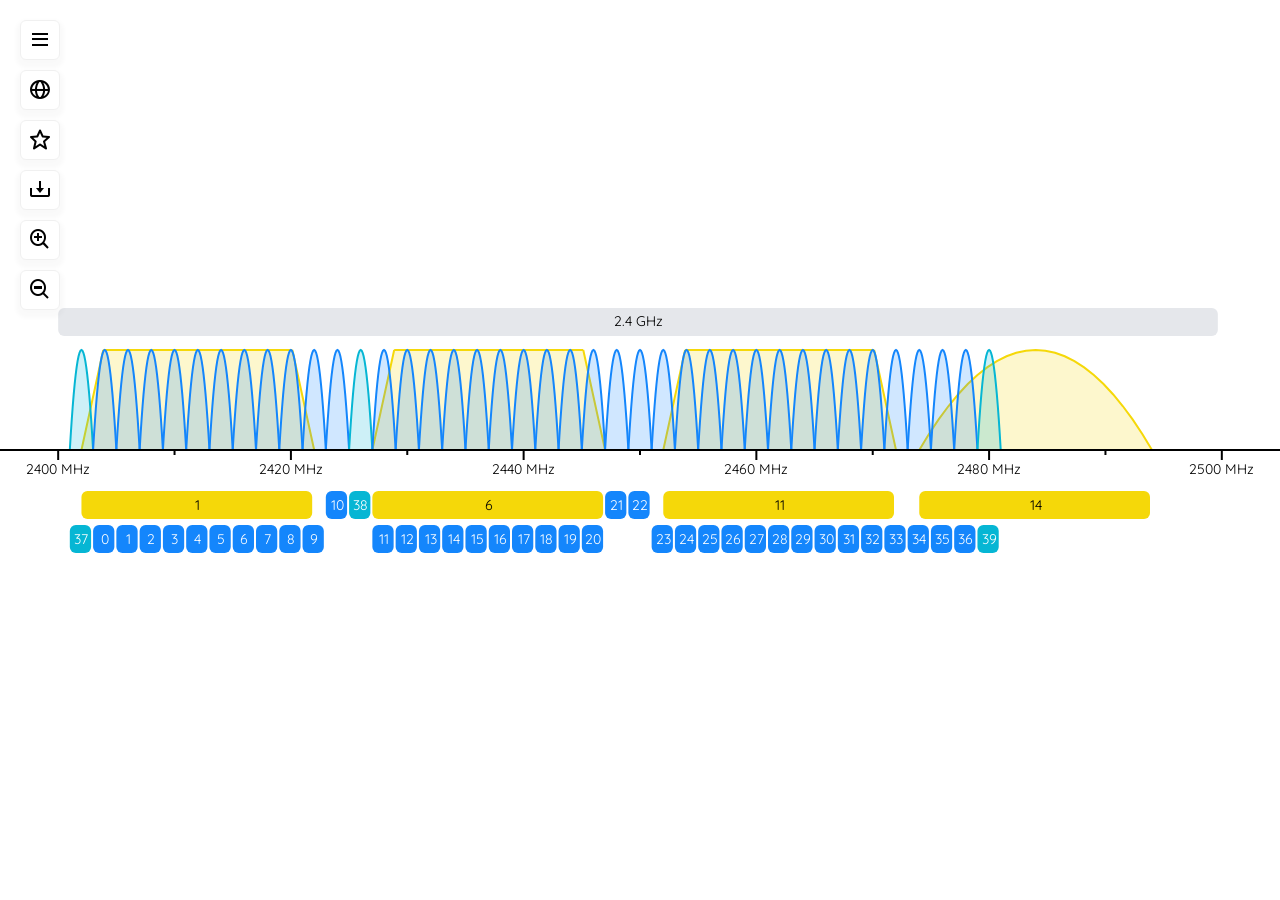
==== index.html @ 940887c2 "Merge pull request #31 from PotatoFi/ble-advertising-channels Added special colors for BLE Advertisi" ====
<!doctype html>
<html>
    <head>
        <!-- Google tag (gtag.js) -->
        <script
            async
            src="https://www.googletagmanager.com/gtag/js?id=G-HTQY7L5NTF"
        ></script>
        <script>
            window.dataLayer = window.dataLayer || [];
            function gtag() {
                dataLayer.push(arguments);
            }
            gtag("js", new Date());

            gtag("config", "G-HTQY7L5NTF");
        </script>
        <link
            rel="apple-touch-icon"
            sizes="180x180"
            href="favicons/apple-touch-icon.png"
        />
        <link
            rel="icon"
            type="image/png"
            sizes="32x32"
            href="favicons/favicon-32x32.png"
        />
        <link
            rel="icon"
            type="image/png"
            sizes="16x16"
            href="favicons/favicon-16x16.png"
        />
        <link rel="manifest" href="favicons/site.webmanifest" />
        <meta
            name="viewport"
            content="width=device-width, initial-scale=1.0, maximum-scale=1.0, user-scalable=no, viewport-fit=cover"
        />
        <link rel="preconnect" href="https://fonts.googleapis.com" />
        <link rel="preconnect" href="https://fonts.gstatic.com" crossorigin />
        <link
            href="https://fonts.googleapis.com/css2?family=Quicksand:wght@300..700&display=swap"
            rel="stylesheet"
        />
        <link
            href="https://unpkg.com/boxicons@2.1.4/css/boxicons.min.css"
            rel="stylesheet"
        />
        <meta charset="UTF-8" />

        <title>Interactive Spectrum Chart</title>
        <style>
            body {
                margin: 0;
                overflow: hidden;
                touch-action: none;
                font-family: "Quicksand", sans-serif;
                background-color: var(--background);
                color: var(--text);
            }

            #canvas {
                touch-action: none;
                width: 100vw;
                height: 100vh;
                display: block;
            }

            .menu {
                position: fixed;
                top: 20px;
                left: 20px;
                display: flex;
                flex-direction: column;
                gap: 10px;
                z-index: 3;
                padding-left: env(safe-area-inset-left);
                padding-bottom: env(safe-area-inset-bottom);
            }

            .dropdown-button {
                position: relative;
            }

            .button {
                width: 40px;
                height: 40px;
                border-radius: 6px;
                border-width: thin;
                border-style: solid;
                border-color: var(--foreground);
                background-color: var(--background);
                cursor: pointer;
                font-size: 24px;
                color: var(--text);
                display: flex;
                align-items: center;
                justify-content: center;
                box-shadow: 0px 4px 4px 4px rgba(0, 0, 0, 0.025);
                transition: background-color 0.1s;
                -webkit-appearance: none;
                touch-action: manipulation;
                padding: 0;
            }

            .button:hover {
                background-color: var(--foreground);
            }

            .button:active {
                transform: translateY(3px);
                box-shadow: 0px 4px 4px 4px rgba(0, 0, 0, 0.025);
            }

            .dropdown-menu {
                display: none;
                position: absolute;
                left: calc(100% + 10px);
                top: 0;
                border-width: thin;
                border-style: solid;
                border-color: var(--foreground);
                background-color: var(--background);
                color: var(--text);
                width: 300px;
                max-width: calc(100vw - 100px + env(safe-area-inset-right));
                max-height: calc(100dvh - 50px - env(safe-area-inset-bottom));
                overflow-y: auto;
                box-shadow: 0px 4px 4px 4px rgba(0, 0, 0, 0.025);
                border-radius: 6px;
                padding: 6px;
            }

            .dropdown-menu label {
                display: block;
                padding: 6px;
                cursor: pointer;
            }

            .dropdown-menu label:hover {
                background-color: var(--foreground);
                border-radius: 6px;
            }

            .dropdown-menu h4 {
                margin: 5px 0;
                color: var(--header);
                font-weight: 700;
                font-size: 12px;
                padding: 0 5px;
            }

            .dropdown-menu input[type="button"] {
                -webkit-appearance: none;
                -moz-appearance: none;
                appearance: none;
                background: none;
                border: none;
                border-radius: 6px;
                width: 100%;
                text-align: left;
                cursor: pointer;
                color: var(--text);
                font-family: inherit;
                font-size: inherit;
            }

            .wifi-options,
            .subcarrier-options,
            .resource-unit-options,
            .bluetooth-options,
            .lora-options,
            .uwb-options {
                display: none;
                margin-left: 14px;
            },
        </style>
    </head>
    <body>
        <canvas id="canvas"></canvas>
        <div class="menu">
            <div class="dropdown-button">
                <button class="button">
                    <i class="bx bx-menu"></i>
                </button>
                <div class="dropdown-menu">
                    <h4>Wi-Fi</h4>
                    <label
                        ><input type="checkbox" id="wifi-visibility" checked />
                        Wi-Fi
                    </label>
                    <div class="wifi-options">
                        <label>
                            <input
                                type="checkbox"
                                id="wifi-20mhz-visibility"
                                checked
                            />
                            20 MHz channels
                        </label>
                        <label>
                            <input type="checkbox" id="wifi-40mhz-visibility" />
                            40 MHz channels
                        </label>
                        <label>
                            <input type="checkbox" id="wifi-80mhz-visibility" />
                            80 MHz channels
                        </label>
                        <label>
                            <input
                                type="checkbox"
                                id="wifi-160mhz-visibility"
                            />
                            160 MHz channels
                        </label>
                        <label>
                            <input
                                type="checkbox"
                                id="wifi-320mhz-visibility"
                            />
                            320 MHz channels
                        </label>
                        <label>
                            <input
                                type="checkbox"
                                id="wifi-overlapping-visibility"
                            />
                            2.4 GHz overlapping channels</label
                        >
                        <label>
                            <input type="checkbox" id="unii-4-visibility" />
                            UNII-4</label
                        >
                        <label>
                            <input
                                type="checkbox"
                                id="psc-visibility"
                                checked
                            />
                            Preferred Scan Channels</label
                        >
                        <label>
                            <input
                                type="checkbox"
                                id="subcarrier-visibility"
                                checked
                            />
                            Subcarriers</label
                        >
                        <div class="subcarrier-options">
                            <label>
                                <input
                                    type="radio"
                                    name="subcarrier-select"
                                    value="OFDM"
                                />
                                OFDM
                            </label>
                            <label>
                                <input
                                    type="radio"
                                    name="subcarrier-select"
                                    value="HT"
                                    checked
                                />
                                HT
                            </label>
                            <label>
                                <input
                                    type="radio"
                                    name="subcarrier-select"
                                    value="VHT"
                                />
                                VHT
                            </label>
                            <div class="resource-unit-options">
                                <label>
                                    <input
                                        type="radio"
                                        name="resource-unit-select"
                                        value="26-RU"
                                    />
                                    26 Resource Units
                                </label>
                                <label>
                                    <input
                                        type="radio"
                                        name="resource-unit-select"
                                        value="67-RU"
                                        checked
                                    />
                                    67 Resource Units
                                </label>
                                <label>
                                    <input
                                        type="radio"
                                        name="resource-unit-select"
                                        value="128-RU"
                                        checked
                                    />
                                    128 Resource Units
                                </label>
                            </div>
                        </div>

                        <h4>Sub 1 GHz</h4>
                        <label>
                            <input
                                type="checkbox"
                                id="wifi-1mhz-visibility"
                                checked
                            />
                            1 MHz channels
                        </label>
                        <label>
                            <input type="checkbox" id="wifi-2mhz-visibility" />
                            2 MHz channels
                        </label>
                        <label>
                            <input type="checkbox" id="wifi-4mhz-visibility" />
                            4 MHz channels
                        </label>
                        <label>
                            <input type="checkbox" id="wifi-8mhz-visibility" />
                            8 MHz channels
                        </label>
                        <label>
                            <input type="checkbox" id="wifi-16mhz-visibility" />
                            16 MHz channels
                        </label>
                        <label
                            ><input
                                type="checkbox"
                                id="S1G-subcarrier-visibility"
                                checked
                            />
                            Subcarriers</label
                        >
                    </div>

                    <h4>Bluetooth</h4>
                    <label
                        ><input
                            type="checkbox"
                            id="bluetooth-visibility"
                            checked
                        />
                        Bluetooth</label
                    >
                    <label class="bluetooth-options">
                        <input
                            type="radio"
                            name="bluetooth-mode-select"
                            value="Classic"
                        />
                        Classic
                    </label>
                    <label class="bluetooth-options">
                        <input
                            type="radio"
                            name="bluetooth-mode-select"
                            value="Low Energy"
                            checked
                        />
                        Low Energy
                    </label>
                    <label>
                        <input
                            type="checkbox"
                            id="bluetooth-adv-visibility"
                            checked
                        />
                        LE Advertising Channels</label
                    >
                    <h4>Zigbee</h4>
                    <label
                        ><input type="checkbox" id="zigbee-visibility" />
                        Zigbee</label
                    >
                    <h4>LoRa</h4>
                    <label
                        ><input type="checkbox" id="lora-visibility" />
                        LoRa</label
                    >
                    <label class="lora-options"
                        ><input type="checkbox" id="lora-125-visibility" /> 125
                        KHz channels
                    </label>
                    <label class="lora-options"
                        ><input type="checkbox" id="lora-500-visibility" /> 500
                        KHz channels
                    </label>
                    <h4>DECT</h4>
                    <label
                        ><input type="checkbox" id="dect-visibility" checked />
                        DECT</label
                    >
                    <h4>Ultra-wideband</h4>
                    <label
                        ><input type="checkbox" id="uwb-visibility" />
                        UWB</label
                    >
                    <div class="uwb-options">
                        <label>
                            <input type="checkbox" id="uwb-500mhz-visibility" />
                            500 MHz channels
                        </label>
                        <label>
                            <input
                                type="checkbox"
                                id="uwb-1000mhz-visibility"
                            />
                            1000+ MHz channels
                        </label>
                    </div>
                    <h4>Band Labels</h4>
                    <label>
                        <input
                            type="checkbox"
                            id="fcc-band-visibility"
                            checked
                        />
                        FCC
                    </label>
                    <label>
                        <input
                            type="checkbox"
                            id="etsi-band-visibility"
                            checked
                        />
                        ETSI
                    </label>
                    <label>
                        <input
                            type="checkbox"
                            id="gsm-cellular-band-visibility"
                        />
                        GSM Cellular
                    </label>
                    <label>
                        <input
                            type="checkbox"
                            id="LTE-cellular-band-visibility"
                        />
                        LTE Cellular
                    </label>
                    <label>
                        <input
                            type="checkbox"
                            id="NR-5G-cellular-band-visibility"
                        />
                        5G NR Cellular
                    </label>
                    <label>
                        <input type="checkbox" id="ITU-band-visibility" />
                        ITU
                    </label>
                    <h4>General</h4>
                    <label>
                        Height:
                        <input
                            type="range"
                            id="height-slider"
                            min="20"
                            max="400"
                            value="100"
                        />
                    </label>
                    <label>
                        <input type="radio" name="theme-select" value="light" />
                        Light Mode
                    </label>
                    <label>
                        <input type="radio" name="theme-select" value="dark" />
                        Dark Mode
                    </label>
                    <label>
                        <input
                            type="radio"
                            name="theme-select"
                            value="system"
                            checked
                        />
                        System
                    </label>
                </div>
            </div>
            <div class="dropdown-button">
                <button class="button" id="domain">
                    <i class="bx bx-globe"></i>
                </button>
                <div class="dropdown-menu">
                    <h4>Regulatory Domains</h4>
                    <label>
                        <input
                            type="checkbox"
                            id="ww-domain-visibility"
                            checked
                        />
                        🌍 Show Worldwide (harmonized)
                    </label>
                    <label>
                        <input
                            type="checkbox"
                            id="us-domain-visibility"
                            checked
                        />
                        🇺🇸 Show US
                    </label>
                    <label>
                        <input
                            type="checkbox"
                            id="eu-domain-visibility"
                            checked
                        />
                        🇪🇺 Show EU
                    </label>
                    <label>
                        <input
                            type="checkbox"
                            id="au-domain-visibility"
                            checked
                        />
                        🇦🇺 Show AU
                    </label>
                    <label>
                        <input
                            type="checkbox"
                            id="jp-domain-visibility"
                            checked
                        />
                        🇯🇵 Show JP
                    </label>
                </div>
            </div>
            <div class="dropdown-button">
                <button class="button" id="shortcuts">
                    <i class="bx bx-star"></i>
                </button>
                <div class="dropdown-menu">
                    <h4>Shortcuts</h4>
                    <label>
                        <input
                            type="button"
                            value="900 MHz"
                            id="900-MHz-shortcut"
                    /></label>
                    <label
                        ><input
                            type="button"
                            value="2.4 GHz"
                            id="2400-MHz-shortcut"
                    /></label>
                    <label
                        ><input
                            type="button"
                            value="5 GHz"
                            id="5000-MHz-shortcut"
                    /></label>
                    <label
                        ><input
                            type="button"
                            value="6 GHz"
                            id="6000-MHz-shortcut"
                    /></label>
                    <label
                        ><input
                            type="button"
                            value="Entire spectrum"
                            id="full-spectrum-shortcut"
                    /></label>
                </div>
            </div>
            <button class="button" id="export">
                <i class="bx bx-download"></i>
            </button>
            <button class="button" id="zoom-in">
                <i class="bx bx-zoom-in"></i>
            </button>
            <button class="button" id="zoom-out">
                <i class="bx bx-zoom-out"></i>
            </button>
        </div>
        <script>
            let canvas = document.querySelector("#canvas");
            let context = canvas.getContext("2d");

            const DEBUG = false;

            const minZoom = 0.06;
            const maxZoom = 400;

            // Setting state variables
            let showWifi = true;
            let showWifiChannels = true;
            let showUNII4 = false;
            let showPSC = true;
            let showOverlapping = false;
            let showSubcarriers = true;
            let showS1GWifi = true;
            let showS1GSubcarriers = true;
            let show1MHz = true;
            let show2MHz = false;
            let show4MHz = false;
            let show8MHz = false;
            let show16MHz = false;
            let show20MHz = true;
            let show40MHz = false;
            let show80MHz = false;
            let show160MHz = false;
            let show320MHz = false;
            let showBluetooth = true;
            let showBluetoothChannels = false;
            let showBluetoothAdv = true;
            let bluetoothMode = "Low Energy";
            let subCarrierMode = "HT";
            let showZigbee = false;
            let showZigbeeChannels = false;
            let showLoRa = true;
            let showLoRa125 = false;
            let showLoRa500 = false;
            let showDect = true;
            let showUwb = false;
            let showUwb500MHz = false;
            let showUwb1000MHz = false;

            // Bands
            let showBandFCC = true;
            let showBandETSI = true;
            let showBandCellularGSM = false;
            let showBandCellular5GNR = false;
            let showBandCellularLTE = false;
            let showBandITU = false;

            // Domains
            let showWWDomain = true;
            let showUSDomain = true;
            let showEUDomain = true;
            let showJPDomain = true;
            let showAUDomain = true;

            // Other variables
            let offset = { x: 0, y: 0 };
            let scale = 10;
            let isDragging = false;
            let lastPosition = { x: 0, y: 0 };
            let lastPinchDistance = null;
            let lastTapTime = 0;
            let doubleTapZooming = false;
            let pinchZooming = false;
            let doubleTapStartY = 0;
            let initialScale = 0;
            let zoomCenterX = 0;
            let lastScale = scale; // For scale tuning purposes
            const heightSlider = document.getElementById("height-slider");

            // Movement variables (incomplete, there are some above)
            let scrollDirection = null;
            let scrollThreshold = 2;
            let lastWheelTime = Date.now();
            const wheelTimeout = 200; // ms to reset direction lock

            // Touch coasting/momentum variables
            let velocity = 0;
            let lastTimestamp = 0;
            let animationFrameId = null;
            let isCoasting = false;

            // Visual settings
            const chartSettings = {
                spectralMaskHeight: 100, // Default signature height
                baselineOffset: 14, // Offsets the text below the baseline
                textSize: 12,
            };

            // Rowless labels
            const channelLabelPositions = [];
            const bandLabelPositions = [];
            const BASE_OFFSET = -56; // Down from center
            const BAND_LABEL_OFFSET = 42; // Up from the top of the spectral masks
            const LABEL_HEIGHT = 28; // Height of labels
            const ROW_HEIGHT = LABEL_HEIGHT + 6;

            const themes = {
                light: {
                    interface: {
                        backgroundColor: "#FFFFFF",
                        foregroundColor: "#F0F0F0",
                        textColor: "#000000",
                        headerColor: "#666",
                    },
                    wifi: {
                        primaryColor: "rgba(245, 216, 9)",
                        secondaryColor: "rgba(245, 216, 9, 0.2)",
                        textColor: "#000000",
                        primaryColorPSC: "rgba(245, 158, 11)",
                        secondaryColorPSC: "rgba(245, 158, 11, 0.2)",
                    },
                    bluetooth: {
                        primaryColor: "rgba(20, 134, 252)",
                        secondaryColor: "rgba(20, 134, 252, 0.2)",
                        textColor: "#FFFFFF",
                        primaryColorAdv: "rgba(6, 182, 212)",
                        secondaryColorAdv: "rgba(6, 182, 212, 0.2)",
                    },
                    zigbee: {
                        primaryColor: "rgba(239, 52, 83)",
                        secondaryColor: "rgba(239, 52, 83, 0.2)",
                        textColor: "#FFFFFF",
                    },
                    lora: {
                        primaryColor: "rgba(0, 159, 227)",
                        secondaryColor: "rgba(0, 159, 227, 0.2)",
                        textColor: "#FFFFFF",
                    },
                    dect: {
                        primaryColor: "rgba(192, 38, 211)",
                        secondaryColor: "rgba(192, 38, 211, 0.2)",
                        textColor: "#FFFFFF",
                    },
                    uwb: {
                        primaryColor: "rgba(139, 92, 246)",
                        secondaryColor: "rgba(139, 92, 246, 0.2)",
                        textColor: "#FFFFFF",
                    },
                    itu: {
                        primaryColor: "#e5e7eb",
                        textColor: "#000000",
                    },
                    fcc: {
                        primaryColor: "#e5e7eb",
                        textColor: "#000000",
                    },
                    etsi: {
                        primaryColor: "#6b7280",
                        textColor: "#FFFFFF",
                    },
                    gsm: {
                        primaryColor: "#2dd4bf",
                        textColor: "#FFFFFF",
                    },
                    lte: {
                        primaryColor: "#38bdf8",
                        textColor: "#FFFFFF",
                    },
                    nr: {
                        primaryColor: "#818cf8",
                        textColor: "#FFFFFF",
                    },
                },
                dark: {
                    interface: {
                        backgroundColor: "#242835",
                        foregroundColor: "#323541",
                        textColor: "#94a3b8",
                        headerColor: "#64748b",
                    },
                    wifi: {
                        primaryColor: "rgba(203, 184, 50)", // Usually 60% color saturation
                        secondaryColor: "rgba(203, 184, 50, 0.2)",
                        textColor: "#000000",
                        primaryColorPSC: "rgba(204, 147, 51)",
                        secondaryColorPSC: "rgba(204, 147, 51, 0.2)",
                    },
                    bluetooth: {
                        primaryColor: "rgba(64, 134, 207)",
                        secondaryColor: "rgba(64, 134, 207, 0.2)",
                        textColor: "#FFFFFF",
                        primaryColorAdv: "rgba(52, 160, 180)",
                        secondaryColorAdv: "rgba(52, 160, 180, 0.2)",
                    },
                    zigbee: {
                        primaryColor: "rgba(211, 79, 101)",
                        secondaryColor: "rgba(211, 79, 101, 0.2)",
                        textColor: "#FFFFFF",
                    },
                    lora: {
                        primaryColor: "rgba(45, 140, 181)",
                        secondaryColor: "rgba(45, 140, 181, 0.2)",
                        textColor: "#FFFFFF",
                    },
                    dect: {
                        primaryColor: "rgba(182, 49, 199)",
                        secondaryColor: "rgba(182, 49, 199, 0.2)",
                        textColor: "#FFFFFF",
                    },
                    uwb: {
                        primaryColor: "rgba(148, 117, 220)",
                        secondaryColor: "rgba(148, 117, 220, 0.2)",
                        textColor: "#FFFFFF",
                    },
                    itu: {
                        primaryColor: "#374151",
                        textColor: "#FFFFFF",
                    },
                    fcc: {
                        primaryColor: "#374151",
                        textColor: "#FFFFFF",
                    },
                    etsi: {
                        primaryColor: "#64748b",
                        textColor: "#FFFFFF",
                    },
                    gsm: {
                        primaryColor: "#34ccb9",
                        textColor: "#FFFFFF",
                    },
                    lte: {
                        primaryColor: "#5aafd5",
                        textColor: "#FFFFFF",
                    },
                    nr: {
                        primaryColor: "#949be4",
                        textColor: "#FFFFFF",
                    },
                },
            };

            const getSystemTheme = () =>
                window.matchMedia("(prefers-color-scheme: dark)").matches
                    ? "dark"
                    : "light";

            function setTheme(mode) {
                const actualTheme = mode === "system" ? getSystemTheme() : mode;
                style = themes[actualTheme];

                // Update CSS custom properties for CSS elements
                const root = document.documentElement;
                root.style.setProperty(
                    "--background",
                    style.interface.backgroundColor,
                );
                root.style.setProperty(
                    "--foreground",
                    style.interface.foregroundColor,
                );
                root.style.setProperty("--text", style.interface.textColor);
                root.style.setProperty("--header", style.interface.headerColor);

                // Theme scroll bars
                document.documentElement.style.colorScheme = actualTheme;
            }

            // Initialize
            setTheme("system");

            // Listen for system theme changes
            window
                .matchMedia("(prefers-color-scheme: dark)")
                .addEventListener("change", () => {
                    const themeSelect = document.getElementById("theme-select");
                    if (themeSelect && themeSelect.value === "system") {
                        setTheme("system");
                    }
                });

            const zoomTiers = {
                lowest: {
                    threshold: 0.25,
                    frequency: {
                        step: 1000,
                        minorSteps: 250,
                        showAsGHz: true,
                        ghzDecimals: 0,
                    },
                },
                low: {
                    threshold: 1,
                    frequency: {
                        step: 500,
                        minorSteps: 100,
                        showAsGHz: true,
                        ghzDecimals: 1,
                    },
                },
                medium: {
                    threshold: 2,
                    frequency: {
                        step: 100,
                        minorSteps: 50,
                        showAsGHz: true,
                        ghzDecimals: 1,
                    },
                },
                high: {
                    threshold: 10,
                    frequency: {
                        step: 20,
                        minorSteps: 10,
                        showAsGHz: false,
                        ghzDecimals: 2,
                    },
                },
                highest: {
                    threshold: 20,
                    frequency: {
                        step: 10,
                        minorSteps: 1,
                        showAsGHz: false,
                        ghzDecimals: 3,
                    },
                },
                infinity: {
                    threshold: Infinity,
                    frequency: {
                        step: 2,
                        minorSteps: 1,
                        showAsGHz: false,
                        ghzDecimals: 0,
                    },
                },
            };

            const bands = {
                fcc: [
                    {
                        name: "900 MHz",
                        start: 902,
                        stop: 928,
                    },
                    {
                        name: "UPCS",
                        start: 1920,
                        stop: 1930,
                    },
                    {
                        name: "2.4 GHz",
                        start: 2400,
                        stop: 2500,
                    },
                    { name: "CBRS", start: 3550, stop: 3700 },
                    {
                        name: "UNII-1",
                        start: 5150,
                        stop: 5250,
                    },
                    { name: "UNII-2", start: 5250, stop: 5350 },
                    { name: "UNII-2e", start: 5470, stop: 5725 },
                    { name: "UNII-3", start: 5725, stop: 5850 },
                    { name: "UNII-4", start: 5850, stop: 5925 },
                    { name: "UNII-5", start: 5925, stop: 6425 },
                    { name: "UNII-6", start: 6425, stop: 6525 },
                    { name: "UNII-7", start: 6525, stop: 6875 },
                    { name: "UNII-8", start: 6875, stop: 7125 },
                ],
                etsi: [
                    { name: "EU863-870", start: 863, stop: 870 },
                    // From https://www.thethingsnetwork.org/docs/lorawan/regional-parameters/eu868/
                    { name: "Band A", start: 5150, stop: 5350 },
                    { name: "Band B", start: 5470, stop: 5725 },
                    { name: "Band C", start: 5725, stop: 5875 },
                ],
                itu: [
                    { name: "MF", start: 0.0003, stop: 3 },
                    { name: "HF", start: 3, stop: 30 },
                    { name: "VHF", start: 30, stop: 300 },
                    { name: "UHF", start: 300, stop: 3000 },
                    // There are more bands outside the current range of the chart at https://www.everythingrf.com/community/itu-frequency-bands
                ],
                gsm: [
                    { name: "T-GSM-380 Uplink", start: 380.2, stop: 389.8 }, // Mobile to base
                    { name: "T-GSM-380 Downlink", start: 390.2, stop: 399.8 }, // Base to mobile

                    { name: "T-GSM-410 Uplink", start: 410.2, stop: 419.8 },
                    { name: "T-GSM-410 Downlink", start: 420.2, stop: 429.8 },

                    { name: "GSM-450 Uplink", start: 450.6, stop: 457.6 },
                    { name: "GSM-450 Downlink", start: 460.6, stop: 467.6 },

                    { name: "GSM-480 Uplink", start: 479.0, stop: 486.0 },
                    { name: "GSM-480 Downlink", start: 489.0, stop: 496.0 },

                    { name: "GSM-710 Uplink", start: 698.2, stop: 716.2 },
                    { name: "GSM-710 Downlink", start: 728.2, stop: 746.2 },

                    { name: "GSM-750 Uplink", start: 777.2, stop: 792.2 },
                    { name: "GSM-750 Downlink", start: 747.2, stop: 762.2 },

                    { name: "T-GSM-810 Uplink", start: 806.2, stop: 821.2 },
                    { name: "T-GSM-810 Downlink", start: 851.2, stop: 866.2 },

                    { name: "GSM-850 Uplink", start: 824.2, stop: 848.8 },
                    { name: "GSM-850 Downlink", start: 869.2, stop: 893.8 },

                    { name: "E-GSM-900 Uplink", start: 880, stop: 915 },
                    { name: "E-GSM-900 Downlink", start: 925, stop: 960 },

                    { name: "R-GSM-900 Uplink", start: 876, stop: 876 },
                    { name: "R-GSM-900 Downlink", start: 921, stop: 960 },

                    { name: "T-GSM-900 Uplink", start: 870.4, stop: 876 },
                    { name: "T-GSM-900 Downlink", start: 915.4, stop: 921 },

                    { name: "DCS-1800 Uplink", start: 1710.2, stop: 1784.8 },
                    { name: "DCS-1800 Downlink", start: 1805.2, stop: 1879.8 },

                    { name: "PCS-1900 Uplink", start: 1850.2, stop: 1909.8 },
                    { name: "PCS-1900 Downlink", start: 1930.2, stop: 1989.8 },
                ],
                nr: [
                    { name: "n1 Uplink", start: 1920, stop: 1980 },
                    { name: "n1 Downlink", start: 2110, stop: 2170 },
                    { name: "n2 Uplink", start: 1850, stop: 1910 },
                    { name: "n2 Downlink", start: 1930, stop: 1990 },
                    { name: "n3 Uplink", start: 1710, stop: 1785 },
                    { name: "n3 Downlink", start: 1805, stop: 1880 },
                    { name: "n5 Uplink", start: 824, stop: 849 },
                    { name: "n5 Downlink", start: 869, stop: 894 },
                    { name: "n7 Uplink", start: 2500, stop: 2570 },
                    { name: "n7 Downlink", start: 2620, stop: 2690 },
                    { name: "n8 Uplink", start: 880, stop: 915 },
                    { name: "n8 Downlink", start: 925, stop: 960 },
                    { name: "n12 Uplink", start: 699, stop: 716 },
                    { name: "n12 Downlink", start: 729, stop: 746 },
                    { name: "n13 Uplink", start: 777, stop: 787 },
                    { name: "n13 Downlink", start: 746, stop: 756 },
                    { name: "n14 Uplink", start: 788, stop: 798 },
                    { name: "n14 Downlink", start: 758, stop: 768 },
                    { name: "n18 Uplink", start: 815, stop: 830 },
                    { name: "n18 Downlink", start: 860, stop: 875 },
                    { name: "n20 Uplink", start: 832, stop: 862 },
                    { name: "n20 Downlink", start: 791, stop: 821 },
                    { name: "n24 Uplink", start: 1626.5, stop: 1660.5 },
                    { name: "n24 Downlink", start: 1525, stop: 1559 },
                    { name: "n25 Uplink", start: 1850, stop: 1915 },
                    { name: "n25 Downlink", start: 1930, stop: 1995 },
                    { name: "n26 Uplink", start: 814, stop: 849 },
                    { name: "n26 Downlink", start: 859, stop: 894 },
                    { name: "n28 Uplink", start: 703, stop: 748 },
                    { name: "n28 Downlink", start: 758, stop: 803 },
                    { name: "n29 Downlink", start: 717, stop: 728 },
                    { name: "n30 Uplink", start: 2305, stop: 2315 },
                    { name: "n30 Downlink", start: 2350, stop: 2360 },
                    { name: "n31 Uplink", start: 452.5, stop: 457.5 },
                    { name: "n31 Downlink", start: 462.5, stop: 467.5 },
                    { name: "n34", start: 2010, stop: 2025 },
                    { name: "n38", start: 2570, stop: 2620 },
                    { name: "n39", start: 1880, stop: 1920 },
                    { name: "n40", start: 2300, stop: 2400 },
                    { name: "n41", start: 2496, stop: 2690 },
                    { name: "n46", start: 5150, stop: 5925 },
                    { name: "n47", start: 5855, stop: 5925 },
                    { name: "n48", start: 3550, stop: 3700 },
                    { name: "n50", start: 1432, stop: 1517 },
                    { name: "n51", start: 1427, stop: 1432 },
                    { name: "n53", start: 2483.5, stop: 2495 },
                    { name: "n54", start: 1670, stop: 1675 },
                    { name: "n65 Uplink", start: 1920, stop: 2010 },
                    { name: "n65 Downlink", start: 2110, stop: 2200 },
                    { name: "n66 Uplink", start: 1710, stop: 1780 },
                    { name: "n66 Downlink", start: 2110, stop: 2200 },
                    { name: "n67 Downlink", start: 738, stop: 758 },
                    { name: "n70 Uplink", start: 1695, stop: 1710 },
                    { name: "n70 Downlink", start: 1995, stop: 2020 },
                    { name: "n71 Uplink", start: 663, stop: 698 },
                    { name: "n71 Downlink", start: 617, stop: 652 },
                    { name: "n72 Uplink", start: 451, stop: 456 },
                    { name: "n72 Downlink", start: 461, stop: 466 },
                    { name: "n74 Uplink", start: 1427, stop: 1470 },
                    { name: "n74 Downlink", start: 1475, stop: 1518 },
                    { name: "n75 Downlink", start: 1432, stop: 1517 },
                    { name: "n76 Downlink", start: 1427, stop: 1432 },
                    { name: "n77", start: 3300, stop: 4200 },
                    { name: "n78", start: 3300, stop: 3800 },
                    { name: "n79", start: 4400, stop: 5000 },
                    { name: "n80 Uplink", start: 1710, stop: 1785 },
                    { name: "n81 Uplink", start: 880, stop: 915 },
                    { name: "n82 Uplink", start: 832, stop: 862 },
                    { name: "n83 Uplink", start: 703, stop: 748 },
                    { name: "n84 Uplink", start: 1920, stop: 1980 },
                    { name: "n85 Uplink", start: 698, stop: 716 },
                    { name: "n85 Downlink", start: 728, stop: 746 },
                    { name: "n86 Uplink", start: 1710, stop: 1780 },
                    { name: "n89 Uplink", start: 824, stop: 849 },
                    { name: "n90", start: 2496, stop: 2690 },
                    { name: "n91 Uplink", start: 832, stop: 862 },
                    { name: "n91 Downlink", start: 1427, stop: 1432 },
                    { name: "n92 Uplink", start: 832, stop: 862 },
                    { name: "n92 Downlink", start: 1432, stop: 1517 },
                    { name: "n93 Uplink", start: 880, stop: 915 },
                    { name: "n93 Downlink", start: 1427, stop: 1432 },
                    { name: "n94 Uplink", start: 880, stop: 915 },
                    { name: "n94 Downlink", start: 1432, stop: 1517 },
                    { name: "n95", start: 2010, stop: 2025 },
                    { name: "n96", start: 5925, stop: 7125 },
                    { name: "n97", start: 2300, stop: 2400 },
                    { name: "n98", start: 1880, stop: 1920 },
                    { name: "n99 Uplink", start: 1626.5, stop: 1660.5 },
                    { name: "n100 Uplink", start: 874.4, stop: 880 },
                    { name: "n100 Downlink", start: 919.4, stop: 925 },
                    { name: "n101", start: 1900, stop: 1910 },
                    { name: "n102", start: 5925, stop: 6425 },
                    { name: "n104", start: 6425, stop: 7125 },
                    { name: "n105 Uplink", start: 663, stop: 703 },
                    { name: "n105 Downlink", start: 612, stop: 652 },
                    { name: "n106 Uplink", start: 896, stop: 901 },
                    { name: "n106 Downlink", start: 935, stop: 940 },
                    { name: "n109 Uplink", start: 703, stop: 733 },
                    { name: "n109 Downlink", start: 1432, stop: 1517 },
                ],
                lte: [
                    { name: "1 Uplink", start: 1920, stop: 1980 },
                    { name: "1 Downlink", start: 2110, stop: 2170 },
                    { name: "2 Uplink", start: 1850, stop: 1910 },
                    { name: "2 Downlink", start: 1930, stop: 1990 },
                    { name: "3 Uplink", start: 1710, stop: 1785 },
                    { name: "3 Downlink", start: 1805, stop: 1880 },
                    { name: "4 Uplink", start: 1710, stop: 1755 },
                    { name: "4 Downlink", start: 2110, stop: 2155 },
                    { name: "5 Uplink", start: 824, stop: 849 },
                    { name: "5 Downlink", start: 869, stop: 894 },
                    { name: "7 Uplink", start: 2500, stop: 2570 },
                    { name: "7 Downlink", start: 2620, stop: 2690 },
                    { name: "8 Uplink", start: 880, stop: 915 },
                    { name: "8 Downlink", start: 925, stop: 960 },
                    { name: "11 Uplink", start: 1427.9, stop: 1447.9 },
                    { name: "11 Downlink", start: 1475.9, stop: 1495.9 },
                    { name: "12 Uplink", start: 699, stop: 716 },
                    { name: "12 Downlink", start: 729, stop: 746 },
                    { name: "13 Uplink", start: 777, stop: 787 },
                    { name: "13 Downlink", start: 746, stop: 756 },
                    { name: "14 Uplink", start: 788, stop: 798 },
                    { name: "14 Downlink", start: 758, stop: 768 },
                    { name: "17 Uplink", start: 704, stop: 716 },
                    { name: "17 Downlink", start: 734, stop: 746 },
                    { name: "18 Uplink", start: 815, stop: 830 },
                    { name: "18 Downlink", start: 860, stop: 875 },
                    { name: "19 Uplink", start: 830, stop: 845 },
                    { name: "19 Downlink", start: 875, stop: 890 },
                    { name: "20 Uplink", start: 832, stop: 862 },
                    { name: "20 Downlink", start: 791, stop: 821 },
                    { name: "21 Uplink", start: 1447.9, stop: 1462.9 },
                    { name: "21 Downlink", start: 1495.9, stop: 1510.9 },
                    { name: "24 Uplink", start: 1626.5, stop: 1660.5 },
                    { name: "24 Downlink", start: 1525, stop: 1559 },
                    { name: "25 Uplink", start: 1850, stop: 1915 },
                    { name: "25 Downlink", start: 1930, stop: 1995 },
                    { name: "26 Uplink", start: 814, stop: 849 },
                    { name: "26 Downlink", start: 859, stop: 894 },
                    { name: "28 Uplink", start: 703, stop: 748 },
                    { name: "28 Downlink", start: 758, stop: 803 },
                    { name: "29", start: 717, stop: 728 },
                    { name: "30 Uplink", start: 2305, stop: 2315 },
                    { name: "30 Downlink", start: 2350, stop: 2360 },
                    { name: "31 Uplink", start: 452.5, stop: 457.5 },
                    { name: "31 Downlink", start: 462.5, stop: 467.5 },
                    { name: "32", start: 1452, stop: 1496 },
                    { name: "34", start: 2010, stop: 2025 },
                    { name: "37", start: 1910, stop: 1930 },
                    { name: "38", start: 2570, stop: 2620 },
                    { name: "39", start: 1880, stop: 1920 },
                    { name: "40", start: 2300, stop: 2400 },
                    { name: "41", start: 2496, stop: 2690 },
                    { name: "42", start: 3400, stop: 3600 },
                    { name: "43", start: 3600, stop: 3800 },
                    { name: "46", start: 5150, stop: 5925 },
                    { name: "47", start: 5855, stop: 5925 },
                    { name: "48", start: 3550, stop: 3700 },
                    { name: "50", start: 1432, stop: 1517 },
                    { name: "51", start: 1427, stop: 1432 },
                    { name: "53", start: 2483.5, stop: 2495 },
                    { name: "54", start: 1670, stop: 1675 },
                    { name: "65 Uplink", start: 1920, stop: 2010 },
                    { name: "65 Downlink", start: 2110, stop: 2200 },
                    { name: "66 Uplink", start: 1710, stop: 1780 },
                    { name: "66 Downlink", start: 2110, stop: 2200 },
                    { name: "67", start: 738, stop: 758 },
                    { name: "69", start: 2570, stop: 2620 },
                    { name: "70 Uplink", start: 1695, stop: 1710 },
                    { name: "70 Downlink", start: 1995, stop: 2020 },
                    { name: "71 Uplink", start: 663, stop: 698 },
                    { name: "71 Downlink", start: 617, stop: 652 },
                    { name: "72 Uplink", start: 451, stop: 456 },
                    { name: "72 Downlink", start: 461, stop: 466 },
                    { name: "73 Uplink", start: 450, stop: 455 },
                    { name: "73 Downlink", start: 460, stop: 465 },
                    { name: "74 Uplink", start: 1427, stop: 1470 },
                    { name: "74 Downlink", start: 1475, stop: 1518 },
                    { name: "75", start: 1432, stop: 1517 },
                    { name: "76", start: 1427, stop: 1432 },
                    { name: "85 Uplink", start: 698, stop: 716 },
                    { name: "85 Downlink", start: 728, stop: 746 },
                    { name: "87 Uplink", start: 410, stop: 415 },
                    { name: "87 Downlink", start: 420, stop: 425 },
                    { name: "88 Uplink", start: 412, stop: 417 },
                    { name: "88 Downlink", start: 422, stop: 427 },
                    { name: "103 Uplink", start: 787, stop: 788 },
                    { name: "103 Downlink", start: 757, stop: 758 },
                    { name: "106 Uplink", start: 896, stop: 901 },
                    { name: "106 Downlink", start: 935, stop: 940 },
                    { name: "107", start: 612, stop: 652 },
                    { name: "108", start: 470, stop: 698 },
                ],
            };

            const zigbeeChannels = {
                "868 MHz": [
                    { channel: 0, frequency: 868, width: 2, domain: ["EU"] },
                ],
                "915 MHz": [
                    {
                        channel: 1,
                        frequency: 906,
                        width: 2,
                        domain: ["US", "AU"],
                    },
                    {
                        channel: 2,
                        frequency: 908,
                        width: 2,
                        domain: ["US", "AU"],
                    },
                    {
                        channel: 3,
                        frequency: 910,
                        width: 2,
                        domain: ["US", "AU"],
                    },
                    {
                        channel: 4,
                        frequency: 912,
                        width: 2,
                        domain: ["US", "AU"],
                    },
                    {
                        channel: 5,
                        frequency: 914,
                        width: 2,
                        domain: ["US", "AU"],
                    },
                    {
                        channel: 6,
                        frequency: 916,
                        width: 2,
                        domain: ["US", "AU"],
                    },
                    {
                        channel: 7,
                        frequency: 918,
                        width: 2,
                        domain: ["US", "AU"],
                    },
                    {
                        channel: 8,
                        frequency: 920,
                        width: 2,
                        domain: ["US", "AU"],
                    },
                    {
                        channel: 9,
                        frequency: 922,
                        width: 2,
                        domain: ["US", "AU"],
                    },
                    {
                        channel: 10,
                        frequency: 924,
                        width: 2,
                        domain: ["US", "AU"],
                    },
                ],
                "2.4 GHz": [
                    {
                        channel: 11,
                        frequency: 2405,
                        width: 2,
                        domain: ["WW", "US", "AU"],
                    },
                    {
                        channel: 12,
                        frequency: 2410,
                        width: 2,
                        domain: ["WW", "US", "AU"],
                    },
                    {
                        channel: 13,
                        frequency: 2415,
                        width: 2,
                        domain: ["WW", "US", "AU"],
                    },
                    {
                        channel: 14,
                        frequency: 2420,
                        width: 2,
                        domain: ["WW", "US", "AU"],
                    },
                    {
                        channel: 15,
                        frequency: 2425,
                        width: 2,
                        domain: ["WW", "US", "AU"],
                    },
                    {
                        channel: 16,
                        frequency: 2430,
                        width: 2,
                        domain: ["WW", "US", "AU"],
                    },
                    {
                        channel: 17,
                        frequency: 2435,
                        width: 2,
                        domain: ["WW", "US", "AU"],
                    },
                    {
                        channel: 18,
                        frequency: 2440,
                        width: 2,
                        domain: ["WW", "US", "AU"],
                    },
                    {
                        channel: 19,
                        frequency: 2445,
                        width: 2,
                        domain: ["WW", "US", "AU"],
                    },
                    {
                        channel: 20,
                        frequency: 2450,
                        width: 2,
                        domain: ["WW", "US", "AU"],
                    },
                    {
                        channel: 21,
                        frequency: 2455,
                        width: 2,
                        domain: ["WW", "US", "AU"],
                    },
                    {
                        channel: 22,
                        frequency: 2460,
                        width: 2,
                        domain: ["WW", "US", "AU"],
                    },
                    {
                        channel: 23,
                        frequency: 2465,
                        width: 2,
                        domain: ["WW", "US", "AU"],
                    },
                    {
                        channel: 24,
                        frequency: 2470,
                        width: 2,
                        domain: ["WW", "US", "AU"],
                    },
                    {
                        channel: 25,
                        frequency: 2475,
                        width: 2,
                        domain: ["WW", "US", "AU"],
                    },
                    {
                        channel: 26,
                        frequency: 2480,
                        width: 2,
                        domain: ["WW", "US", "AU"],
                    },
                ],
            };

            const bluetoothChannels = {
                Classic: [
                    { channel: 0, frequency: 2402, width: 1 },
                    { channel: 1, frequency: 2403, width: 1 },
                    { channel: 2, frequency: 2404, width: 1 },
                    { channel: 3, frequency: 2405, width: 1 },
                    { channel: 4, frequency: 2406, width: 1 },
                    { channel: 5, frequency: 2407, width: 1 },
                    { channel: 6, frequency: 2408, width: 1 },
                    { channel: 7, frequency: 2409, width: 1 },
                    { channel: 8, frequency: 2410, width: 1 },
                    { channel: 9, frequency: 2411, width: 1 },
                    { channel: 10, frequency: 2412, width: 1 },
                    { channel: 11, frequency: 2413, width: 1 },
                    { channel: 12, frequency: 2414, width: 1 },
                    { channel: 13, frequency: 2415, width: 1 },
                    { channel: 14, frequency: 2416, width: 1 },
                    { channel: 15, frequency: 2417, width: 1 },
                    { channel: 16, frequency: 2418, width: 1 },
                    { channel: 17, frequency: 2419, width: 1 },
                    { channel: 18, frequency: 2420, width: 1 },
                    { channel: 19, frequency: 2421, width: 1 },
                    { channel: 20, frequency: 2422, width: 1 },
                    { channel: 21, frequency: 2423, width: 1 },
                    { channel: 22, frequency: 2424, width: 1 },
                    { channel: 23, frequency: 2425, width: 1 },
                    { channel: 24, frequency: 2426, width: 1 },
                    { channel: 25, frequency: 2427, width: 1 },
                    { channel: 26, frequency: 2428, width: 1 },
                    { channel: 27, frequency: 2429, width: 1 },
                    { channel: 28, frequency: 2430, width: 1 },
                    { channel: 29, frequency: 2431, width: 1 },
                    { channel: 30, frequency: 2432, width: 1 },
                    { channel: 31, frequency: 2433, width: 1 },
                    { channel: 32, frequency: 2434, width: 1 },
                    { channel: 33, frequency: 2435, width: 1 },
                    { channel: 34, frequency: 2436, width: 1 },
                    { channel: 35, frequency: 2437, width: 1 },
                    { channel: 36, frequency: 2438, width: 1 },
                    { channel: 37, frequency: 2439, width: 1 },
                    { channel: 38, frequency: 2440, width: 1 },
                    { channel: 39, frequency: 2441, width: 1 },
                    { channel: 40, frequency: 2442, width: 1 },
                    { channel: 41, frequency: 2443, width: 1 },
                    { channel: 42, frequency: 2444, width: 1 },
                    { channel: 43, frequency: 2445, width: 1 },
                    { channel: 44, frequency: 2446, width: 1 },
                    { channel: 45, frequency: 2447, width: 1 },
                    { channel: 46, frequency: 2448, width: 1 },
                    { channel: 47, frequency: 2449, width: 1 },
                    { channel: 48, frequency: 2450, width: 1 },
                    { channel: 49, frequency: 2451, width: 1 },
                    { channel: 50, frequency: 2452, width: 1 },
                    { channel: 51, frequency: 2453, width: 1 },
                    { channel: 52, frequency: 2454, width: 1 },
                    { channel: 53, frequency: 2455, width: 1 },
                    { channel: 54, frequency: 2456, width: 1 },
                    { channel: 55, frequency: 2457, width: 1 },
                    { channel: 56, frequency: 2458, width: 1 },
                    { channel: 57, frequency: 2459, width: 1 },
                    { channel: 58, frequency: 2460, width: 1 },
                    { channel: 59, frequency: 2461, width: 1 },
                    { channel: 60, frequency: 2462, width: 1 },
                    { channel: 61, frequency: 2463, width: 1 },
                    { channel: 62, frequency: 2464, width: 1 },
                    { channel: 63, frequency: 2465, width: 1 },
                    { channel: 64, frequency: 2466, width: 1 },
                    { channel: 65, frequency: 2467, width: 1 },
                    { channel: 66, frequency: 2468, width: 1 },
                    { channel: 67, frequency: 2469, width: 1 },
                    { channel: 68, frequency: 2470, width: 1 },
                    { channel: 69, frequency: 2471, width: 1 },
                    { channel: 70, frequency: 2472, width: 1 },
                    { channel: 71, frequency: 2473, width: 1 },
                    { channel: 72, frequency: 2474, width: 1 },
                    { channel: 73, frequency: 2475, width: 1 },
                    { channel: 74, frequency: 2476, width: 1 },
                    { channel: 75, frequency: 2477, width: 1 },
                    { channel: 76, frequency: 2478, width: 1 },
                    { channel: 77, frequency: 2479, width: 1 },
                    { channel: 78, frequency: 2480, width: 1 },
                ],
                "Low Energy": [
                    {
                        channel: 37,
                        frequency: 2402,
                        width: 2,
                        application: "Primary Advertising",
                        advertising: true,
                    },
                    {
                        channel: 0,
                        frequency: 2404,
                        width: 2,
                        application: "Data Channel",
                    },
                    {
                        channel: 1,
                        frequency: 2406,
                        width: 2,
                        application: "Data Channel",
                    },
                    {
                        channel: 2,
                        frequency: 2408,
                        width: 2,
                        application: "Data Channel",
                    },
                    {
                        channel: 3,
                        frequency: 2410,
                        width: 2,
                        application: "Data Channel",
                    },
                    {
                        channel: 4,
                        frequency: 2412,
                        width: 2,
                        application: "Data Channel",
                    },
                    {
                        channel: 5,
                        frequency: 2414,
                        width: 2,
                        application: "Data Channel",
                    },
                    {
                        channel: 6,
                        frequency: 2416,
                        width: 2,
                        application: "Data Channel",
                    },
                    {
                        channel: 7,
                        frequency: 2418,
                        width: 2,
                        application: "Data Channel",
                    },
                    {
                        channel: 8,
                        frequency: 2420,
                        width: 2,
                        application: "Data Channel",
                    },
                    {
                        channel: 9,
                        frequency: 2422,
                        width: 2,
                        application: "Data Channel",
                    },
                    {
                        channel: 10,
                        frequency: 2424,
                        width: 2,
                        application: "Data Channel",
                    },
                    {
                        channel: 38,
                        frequency: 2426,
                        width: 2,
                        application: "Primary Advertising",
                        advertising: true,
                    },
                    {
                        channel: 11,
                        frequency: 2428,
                        width: 2,
                        application: "Data Channel",
                    },
                    {
                        channel: 12,
                        frequency: 2430,
                        width: 2,
                        application: "Data Channel",
                    },
                    {
                        channel: 13,
                        frequency: 2432,
                        width: 2,
                        application: "Data Channel",
                    },
                    {
                        channel: 14,
                        frequency: 2434,
                        width: 2,
                        application: "Data Channel",
                    },
                    {
                        channel: 15,
                        frequency: 2436,
                        width: 2,
                        application: "Data Channel",
                    },
                    {
                        channel: 16,
                        frequency: 2438,
                        width: 2,
                        application: "Data Channel",
                    },
                    {
                        channel: 17,
                        frequency: 2440,
                        width: 2,
                        application: "Data Channel",
                    },
                    {
                        channel: 18,
                        frequency: 2442,
                        width: 2,
                        application: "Data Channel",
                    },
                    {
                        channel: 19,
                        frequency: 2444,
                        width: 2,
                        application: "Data Channel",
                    },
                    {
                        channel: 20,
                        frequency: 2446,
                        width: 2,
                        application: "Data Channel",
                    },
                    {
                        channel: 21,
                        frequency: 2448,
                        width: 2,
                        application: "Data Channel",
                    },
                    {
                        channel: 22,
                        frequency: 2450,
                        width: 2,
                        application: "Data Channel",
                    },
                    {
                        channel: 23,
                        frequency: 2452,
                        width: 2,
                        application: "Data Channel",
                    },
                    {
                        channel: 24,
                        frequency: 2454,
                        width: 2,
                        application: "Data Channel",
                    },
                    {
                        channel: 25,
                        frequency: 2456,
                        width: 2,
                        application: "Data Channel",
                    },
                    {
                        channel: 26,
                        frequency: 2458,
                        width: 2,
                        application: "Data Channel",
                    },
                    {
                        channel: 27,
                        frequency: 2460,
                        width: 2,
                        application: "Data Channel",
                    },
                    {
                        channel: 28,
                        frequency: 2462,
                        width: 2,
                        application: "Data Channel",
                    },
                    {
                        channel: 29,
                        frequency: 2464,
                        width: 2,
                        application: "Data Channel",
                    },
                    {
                        channel: 30,
                        frequency: 2466,
                        width: 2,
                        application: "Data Channel",
                    },
                    {
                        channel: 31,
                        frequency: 2468,
                        width: 2,
                        application: "Data Channel",
                    },
                    {
                        channel: 32,
                        frequency: 2470,
                        width: 2,
                        application: "Data Channel",
                    },
                    {
                        channel: 33,
                        frequency: 2472,
                        width: 2,
                        application: "Data Channel",
                    },
                    {
                        channel: 34,
                        frequency: 2474,
                        width: 2,
                        application: "Data Channel",
                    },
                    {
                        channel: 35,
                        frequency: 2476,
                        width: 2,
                        application: "Data Channel",
                    },
                    {
                        channel: 36,
                        frequency: 2478,
                        width: 2,
                        application: "Data Channel",
                    },
                    {
                        channel: 39,
                        frequency: 2480,
                        width: 2,
                        application: "Primary Advertising",
                        advertising: true,
                    },
                ],
            };

            const wifiChannels = {
                "900 MHz": [
                    // 1 MHz channels
                    { channel: 1, frequency: 863.5, width: 1, domain: ["EU"] },
                    { channel: 3, frequency: 864.5, width: 1, domain: ["EU"] },
                    { channel: 5, frequency: 865.5, width: 1, domain: ["EU"] },
                    { channel: 7, frequency: 866.5, width: 1, domain: ["EU"] },
                    { channel: 9, frequency: 867.5, width: 1, domain: ["EU"] },
                    { channel: 1, frequency: 902.5, width: 1, domain: ["US"] },
                    { channel: 3, frequency: 903.5, width: 1, domain: ["US"] },
                    { channel: 5, frequency: 904.5, width: 1, domain: ["US"] },
                    { channel: 7, frequency: 905.5, width: 1, domain: ["US"] },
                    { channel: 9, frequency: 906.5, width: 1, domain: ["US"] },
                    { channel: 11, frequency: 907.5, width: 1, domain: ["US"] },
                    { channel: 13, frequency: 908.5, width: 1, domain: ["US"] },
                    { channel: 15, frequency: 909.5, width: 1, domain: ["US"] },
                    { channel: 17, frequency: 910.5, width: 1, domain: ["US"] },
                    { channel: 19, frequency: 911.5, width: 1, domain: ["US"] },
                    { channel: 21, frequency: 912.5, width: 1, domain: ["US"] },
                    { channel: 23, frequency: 913.5, width: 1, domain: ["US"] },
                    { channel: 25, frequency: 914.5, width: 1, domain: ["US"] },
                    {
                        channel: 27,
                        frequency: 915.5,
                        width: 1,
                        domain: ["US", "AU"],
                    },
                    {
                        channel: 29,
                        frequency: 916.5,
                        width: 1,
                        domain: ["US", "AU"],
                    },
                    {
                        channel: 31,
                        frequency: 917.5,
                        width: 1,
                        domain: ["US", "AU"],
                    },
                    {
                        channel: 33,
                        frequency: 918.5,
                        width: 1,
                        domain: ["US", "AU"],
                    },
                    {
                        channel: 35,
                        frequency: 919.5,
                        width: 1,
                        domain: ["US", "AU"],
                    },
                    {
                        channel: 37,
                        frequency: 920.5,
                        width: 1,
                        domain: ["US", "AU"],
                    },
                    {
                        channel: 39,
                        frequency: 921.5,
                        width: 1,
                        domain: ["US", "AU"],
                    },
                    {
                        channel: 41,
                        frequency: 922.5,
                        width: 1,
                        domain: ["US", "AU"],
                    },
                    {
                        channel: 43,
                        frequency: 923.5,
                        width: 1,
                        domain: ["US", "AU"],
                    },
                    {
                        channel: 45,
                        frequency: 924.5,
                        width: 1,
                        domain: ["US", "AU"],
                    },
                    {
                        channel: 47,
                        frequency: 925.5,
                        width: 1,
                        domain: ["US", "AU"],
                    },
                    {
                        channel: 49,
                        frequency: 926.5,
                        width: 1,
                        domain: ["US", "AU"],
                    },
                    {
                        channel: 51,
                        frequency: 927.5,
                        width: 1,
                        domain: ["US", "AU"],
                    },
                    // Japanese channels
                    { channel: 1, frequency: 917.0, width: 1, domain: ["JP"] },
                    { channel: 3, frequency: 918.0, width: 1, domain: ["JP"] },
                    { channel: 5, frequency: 919.0, width: 1, domain: ["JP"] },
                    { channel: 7, frequency: 920.0, width: 1, domain: ["JP"] },
                    { channel: 9, frequency: 921.0, width: 1, domain: ["JP"] },
                    { channel: 11, frequency: 922.0, width: 1, domain: ["JP"] },
                    { channel: 13, frequency: 923.0, width: 1, domain: ["JP"] },
                    { channel: 15, frequency: 924.0, width: 1, domain: ["JP"] },
                    { channel: 17, frequency: 925.0, width: 1, domain: ["JP"] },
                    { channel: 19, frequency: 926.0, width: 1, domain: ["JP"] },
                    { channel: 21, frequency: 927.0, width: 1, domain: ["JP"] },

                    // 2 MHz channels
                    { channel: 2, frequency: 903, width: 2, domain: ["US"] },
                    { channel: 6, frequency: 905, width: 2, domain: ["US"] },
                    { channel: 10, frequency: 907, width: 2, domain: ["US"] },
                    { channel: 14, frequency: 909, width: 2, domain: ["US"] },
                    { channel: 18, frequency: 911, width: 2, domain: ["US"] },
                    { channel: 22, frequency: 913, width: 2, domain: ["US"] },
                    { channel: 26, frequency: 915, width: 2, domain: ["US"] },
                    {
                        channel: 30,
                        frequency: 917,
                        width: 2,
                        domain: ["US", "AU"],
                    },
                    {
                        channel: 34,
                        frequency: 919,
                        width: 2,
                        domain: ["US", "AU"],
                    },
                    {
                        channel: 38,
                        frequency: 921,
                        width: 2,
                        domain: ["US", "AU"],
                    },
                    {
                        channel: 42,
                        frequency: 923,
                        width: 2,
                        domain: ["US", "AU"],
                    },
                    {
                        channel: 46,
                        frequency: 925,
                        width: 2,
                        domain: ["US", "AU"],
                    },
                    {
                        channel: 50,
                        frequency: 927,
                        width: 2,
                        domain: ["US", "AU"],
                    },

                    // 4 MHz channels
                    { channel: 8, frequency: 906, width: 4, domain: ["US"] },
                    { channel: 16, frequency: 910, width: 4, domain: ["US"] },
                    { channel: 24, frequency: 914, width: 4, domain: ["US"] },
                    {
                        channel: 32,
                        frequency: 918,
                        width: 4,
                        domain: ["US", "AU"],
                    },
                    {
                        channel: 40,
                        frequency: 922,
                        width: 4,
                        domain: ["US", "AU"],
                    },
                    {
                        channel: 48,
                        frequency: 926,
                        width: 4,
                        domain: ["US", "AU"],
                    },

                    // 8 MHz channels
                    { channel: 12, frequency: 908, width: 8, domain: ["US"] },
                    { channel: 28, frequency: 916, width: 8, domain: ["US"] },
                    {
                        channel: 44,
                        frequency: 924,
                        width: 8,
                        domain: ["US", "AU"],
                    },

                    // 16 MHz channel
                    { channel: 20, frequency: 912, width: 16, domain: ["US"] },
                ],
                "2.4 GHz": [
                    {
                        channel: 1,
                        frequency: 2412,
                        width: 20,
                        domain: ["WW", "US", "EU", "AU", "JP"],
                        modulation: ["OFDM", "HT", "HE"],
                    },
                    {
                        channel: 2,
                        frequency: 2417,
                        width: 20,
                        domain: ["WW", "US", "EU", "AU", "JP"],
                        overlapping: true,
                        modulation: ["OFDM", "HT", "HE"],
                    },
                    {
                        channel: 3,
                        frequency: 2422,
                        width: 20,
                        domain: ["WW", "US", "EU", "AU", "JP"],
                        overlapping: true,
                        modulation: ["OFDM", "HT", "HE"],
                    },
                    {
                        channel: 4,
                        frequency: 2427,
                        width: 20,
                        domain: ["WW", "US", "EU", "AU", "JP"],
                        overlapping: true,
                        modulation: ["OFDM", "HT", "HE"],
                    },
                    {
                        channel: 5,
                        frequency: 2432,
                        width: 20,
                        domain: ["WW", "US", "EU", "AU", "JP"],
                        overlapping: true,
                        modulation: ["OFDM", "HT", "HE"],
                    },
                    {
                        channel: 6,
                        frequency: 2437,
                        width: 20,
                        domain: ["WW", "US", "EU", "AU", "JP"],
                        modulation: ["OFDM", "HT", "HE"],
                    },
                    {
                        channel: 7,
                        frequency: 2442,
                        width: 20,
                        domain: ["WW", "US", "EU", "AU", "JP"],
                        overlapping: true,
                        modulation: ["OFDM", "HT", "HE"],
                    },
                    {
                        channel: 8,
                        frequency: 2447,
                        width: 20,
                        domain: ["WW", "US", "EU", "AU", "JP"],
                        overlapping: true,
                        modulation: ["OFDM", "HT", "HE"],
                    },
                    {
                        channel: 9,
                        frequency: 2452,
                        width: 20,
                        domain: ["WW", "US", "EU", "AU", "JP"],
                        overlapping: true,
                        modulation: ["OFDM", "HT", "HE"],
                    },
                    {
                        channel: 10,
                        frequency: 2457,
                        width: 20,
                        domain: ["WW", "US", "EU", "AU", "JP"],
                        overlapping: true,
                        modulation: ["OFDM", "HT", "HE"],
                    },
                    {
                        channel: 11,
                        frequency: 2462,
                        width: 20,
                        domain: ["WW", "US", "EU", "AU", "JP"],
                        modulation: ["OFDM", "HT", "HE"],
                    },
                    {
                        channel: 12,
                        frequency: 2467,
                        width: 20,
                        domain: ["EU", "AU", "JP"],
                        overlapping: true,
                        modulation: ["OFDM", "HT", "HE"],
                    },
                    {
                        channel: 13,
                        frequency: 2472,
                        width: 20,
                        domain: ["EU", "AU", "JP"],
                        overlapping: true,
                        modulation: ["OFDM", "HT", "HE"],
                    },
                    {
                        channel: 14,
                        frequency: 2484,
                        width: 20,
                        domain: ["JP"],
                        dsss: true,
                    },
                ],
                "5 GHz": [
                    {
                        channel: 36,
                        frequency: 5180,
                        width: 20,
                        domain: ["WW", "US", "EU", "AU", "JP"],
                        modulation: ["OFDM", "HT", "VHT"],
                    },
                    {
                        channel: 40,
                        frequency: 5200,
                        width: 20,
                        domain: ["WW", "US", "EU", "AU", "JP"],
                        modulation: ["OFDM", "HT", "VHT"],
                    },
                    {
                        channel: 44,
                        frequency: 5220,
                        width: 20,
                        domain: ["WW", "US", "EU", "AU", "JP"],
                        modulation: ["OFDM", "HT", "VHT"],
                    },
                    {
                        channel: 48,
                        frequency: 5240,
                        width: 20,
                        domain: ["WW", "US", "EU", "AU", "JP"],
                        modulation: ["OFDM", "HT", "VHT"],
                    },
                    {
                        channel: 52,
                        frequency: 5260,
                        width: 20,
                        domain: ["WW", "US", "EU", "AU", "JP"],
                        modulation: ["OFDM", "HT", "VHT"],
                    },
                    {
                        channel: 56,
                        frequency: 5280,
                        width: 20,
                        domain: ["WW", "US", "EU", "AU", "JP"],
                        modulation: ["OFDM", "HT", "VHT"],
                    },
                    {
                        channel: 60,
                        frequency: 5300,
                        width: 20,
                        domain: ["WW", "US", "EU", "AU", "JP"],
                        modulation: ["OFDM", "HT", "VHT"],
                    },
                    {
                        channel: 64,
                        frequency: 5320,
                        width: 20,
                        domain: ["WW", "US", "EU", "AU", "JP"],
                        modulation: ["OFDM", "HT", "VHT"],
                    },
                    {
                        channel: 100,
                        frequency: 5500,
                        width: 20,
                        domain: ["WW", "US", "EU", "AU", "JP"],
                        modulation: ["OFDM", "HT", "VHT"],
                    },
                    {
                        channel: 104,
                        frequency: 5520,
                        width: 20,
                        domain: ["WW", "US", "EU", "AU", "JP"],
                        modulation: ["OFDM", "HT", "VHT"],
                    },
                    {
                        channel: 108,
                        frequency: 5540,
                        width: 20,
                        domain: ["WW", "US", "EU", "AU", "JP"],
                        modulation: ["OFDM", "HT", "VHT"],
                    },
                    {
                        channel: 112,
                        frequency: 5560,
                        width: 20,
                        domain: ["WW", "US", "EU", "AU", "JP"],
                        modulation: ["OFDM", "HT", "VHT"],
                    },
                    {
                        channel: 116,
                        frequency: 5580,
                        width: 20,
                        domain: ["WW", "US", "EU", "AU", "JP"],
                        modulation: ["OFDM", "HT", "VHT"],
                    },
                    {
                        channel: 120,
                        frequency: 5600,
                        width: 20,
                        domain: ["WW", "US", "EU", "JP"],
                        modulation: ["OFDM", "HT", "VHT"],
                    },
                    {
                        channel: 124,
                        frequency: 5620,
                        width: 20,
                        domain: ["WW", "US", "EU", "JP"],
                        modulation: ["OFDM", "HT", "VHT"],
                    },
                    {
                        channel: 128,
                        frequency: 5640,
                        width: 20,
                        domain: ["WW", "US", "EU", "JP"],
                        modulation: ["OFDM", "HT", "VHT"],
                    },
                    {
                        channel: 132,
                        frequency: 5660,
                        width: 20,
                        domain: ["WW", "US", "EU", "AU", "JP"],
                        modulation: ["OFDM", "HT", "VHT"],
                    },
                    {
                        channel: 136,
                        frequency: 5680,
                        width: 20,
                        domain: ["WW", "US", "EU", "AU", "JP"],
                        modulation: ["OFDM", "HT", "VHT"],
                    },
                    {
                        channel: 140,
                        frequency: 5700,
                        width: 20,
                        domain: ["WW", "US", "EU", "AU", "JP"],
                        modulation: ["OFDM", "HT", "VHT"],
                    },
                    {
                        channel: 144,
                        frequency: 5720,
                        width: 20,
                        domain: ["WW", "US", "AU", "JP"],
                        modulation: ["OFDM", "HT", "VHT"],
                    },
                    {
                        channel: 149,
                        frequency: 5745,
                        width: 20,
                        domain: ["WW", "US", "EU", "AU"],
                        modulation: ["OFDM", "HT", "VHT"],
                    },
                    {
                        channel: 153,
                        frequency: 5765,
                        width: 20,
                        domain: ["WW", "US", "EU", "AU"],
                        modulation: ["OFDM", "HT", "VHT"],
                    },
                    {
                        channel: 157,
                        frequency: 5785,
                        width: 20,
                        domain: ["WW", "US", "EU", "AU"],
                        modulation: ["OFDM", "HT", "VHT"],
                    },
                    {
                        channel: 161,
                        frequency: 5805,
                        width: 20,
                        domain: ["WW", "US", "EU", "AU"],
                        modulation: ["OFDM", "HT", "VHT"],
                    },
                    {
                        channel: 165,
                        frequency: 5825,
                        width: 20,
                        domain: ["WW", "US", "EU", "AU"],
                        modulation: ["OFDM", "HT", "VHT"],
                    },
                    {
                        channel: 169,
                        frequency: 5845,
                        width: 20,
                        domain: ["US", "EU", "AU"],
                        attributes: "UNII-4",
                        modulation: ["OFDM", "HT", "VHT"],
                    },
                    {
                        channel: 173,
                        frequency: 5865,
                        width: 20,
                        domain: ["US", "EU", "AU"],
                        attributes: "UNII-4",
                        modulation: ["OFDM", "HT", "VHT"],
                    },
                    {
                        channel: 177,
                        frequency: 5885,
                        width: 20,
                        domain: ["US"],
                        attributes: "UNII-4",
                        modulation: ["OFDM", "HT", "VHT"],
                    },
                    // 40 MHz channels
                    {
                        channel: 38,
                        frequency: 5190,
                        width: 40,
                        domain: ["WW", "US", "EU", "AU", "JP"],
                        modulation: ["OFDM", "HT", "VHT"],
                    },
                    {
                        channel: 46,
                        frequency: 5230,
                        width: 40,
                        domain: ["WW", "US", "EU", "AU", "JP"],
                        modulation: ["OFDM", "HT", "VHT"],
                    },
                    {
                        channel: 54,
                        frequency: 5270,
                        width: 40,
                        domain: ["WW", "US", "EU", "AU", "JP"],
                        modulation: ["OFDM", "HT", "VHT"],
                    },
                    {
                        channel: 62,
                        frequency: 5310,
                        width: 40,
                        domain: ["WW", "US", "EU", "AU", "JP"],
                        modulation: ["OFDM", "HT", "VHT"],
                    },
                    {
                        channel: 102,
                        frequency: 5510,
                        width: 40,
                        domain: ["WW", "US", "EU", "AU", "JP"],
                        modulation: ["OFDM", "HT", "VHT"],
                    },
                    {
                        channel: 110,
                        frequency: 5550,
                        width: 40,
                        domain: ["WW", "US", "EU", "AU", "JP"],
                        modulation: ["OFDM", "HT", "VHT"],
                    },
                    {
                        channel: 118,
                        frequency: 5590,
                        width: 40,
                        domain: ["WW", "US", "EU", "JP"],
                        modulation: ["OFDM", "HT", "VHT"],
                    },
                    {
                        channel: 126,
                        frequency: 5630,
                        width: 40,
                        domain: ["WW", "US", "EU", "JP"],
                        modulation: ["OFDM", "HT", "VHT"],
                    },
                    {
                        channel: 134,
                        frequency: 5670,
                        width: 40,
                        domain: ["WW", "US", "EU", "AU", "JP"],
                        modulation: ["OFDM", "HT", "VHT"],
                    },
                    {
                        channel: 142,
                        frequency: 5710,
                        width: 40,
                        domain: ["US", "AU", "JP"],
                        modulation: ["OFDM", "HT", "VHT"],
                    },
                    {
                        channel: 151,
                        frequency: 5755,
                        width: 40,
                        domain: ["WW", "US", "EU", "AU"],
                        modulation: ["OFDM", "HT", "VHT"],
                    },
                    {
                        channel: 159,
                        frequency: 5795,
                        width: 40,
                        domain: ["WW", "US", "EU", "AU"],
                        modulation: ["OFDM", "HT", "VHT"],
                    },
                    {
                        channel: 167,
                        frequency: 5835,
                        width: 40,
                        domain: ["US", "EU", "AU"],
                        attributes: "UNII-4",
                        modulation: ["OFDM", "HT", "VHT"],
                    },
                    {
                        channel: 175,
                        frequency: 5875,
                        width: 40,
                        domain: ["US"],
                        attributes: "UNII-4",
                        modulation: ["OFDM", "HT", "VHT"],
                    },
                    // 80 MHz channels
                    {
                        channel: 42,
                        frequency: 5210,
                        width: 80,
                        domain: ["WW", "US", "EU", "AU", "JP"],
                        modulation: ["OFDM", "HT", "VHT"],
                    },
                    {
                        channel: 58,
                        frequency: 5290,
                        width: 80,
                        domain: ["WW", "US", "EU", "AU", "JP"],
                        modulation: ["OFDM", "HT", "VHT"],
                    },
                    {
                        channel: 106,
                        frequency: 5530,
                        width: 80,
                        domain: ["WW", "US", "EU", "AU", "JP"],
                        modulation: ["OFDM", "HT", "VHT"],
                    },
                    {
                        channel: 122,
                        frequency: 5610,
                        width: 80,
                        domain: ["WW", "US", "EU", "JP"],
                        modulation: ["OFDM", "HT", "VHT"],
                    },
                    {
                        channel: 138,
                        frequency: 5690,
                        width: 80,
                        domain: ["US", "AU", "JP"],
                        modulation: ["OFDM", "HT", "VHT"],
                    },
                    {
                        channel: 155,
                        frequency: 5775,
                        width: 80,
                        domain: ["WW", "US", "EU", "AU"],
                        modulation: ["OFDM", "HT", "VHT"],
                    },
                    {
                        channel: 171,
                        frequency: 5855,
                        width: 80,
                        domain: ["US"],
                        attributes: "UNII-4",
                        modulation: ["OFDM", "HT", "VHT"],
                    },
                    // 160 MHz channels
                    {
                        channel: 50,
                        frequency: 5250,
                        width: 160,
                        domain: ["WW", "US", "EU", "AU", "JP"],
                        modulation: ["OFDM", "HT", "VHT"],
                    },
                    {
                        channel: 114,
                        frequency: 5570,
                        width: 160,
                        domain: ["WW", "US", "EU", "JP"],
                        modulation: ["OFDM", "HT", "VHT"],
                    },
                    {
                        channel: 163,
                        frequency: 5815,
                        width: 160,
                        domain: ["US"],
                        attributes: "UNII-4",
                        modulation: ["OFDM", "HT", "VHT"],
                    },
                ],
                "6 GHz": [
                    {
                        channel: "1E",
                        frequency: 5955,
                        width: 20,
                        domain: ["US", "EU", "AU", "JP"],
                        modulation: ["HE"],
                    },
                    {
                        channel: "5E",
                        frequency: 5975,
                        width: 20,
                        domain: ["US", "EU", "AU", "JP"],
                        modulation: ["HE"],
                        psc: true,
                    },
                    {
                        channel: "9E",
                        frequency: 5995,
                        width: 20,
                        domain: ["US", "EU", "AU", "JP"],
                        modulation: ["HE"],
                    },
                    {
                        channel: "13E",
                        frequency: 6015,
                        width: 20,
                        domain: ["US", "EU", "AU", "JP"],
                        modulation: ["HE"],
                    },
                    {
                        channel: "17E",
                        frequency: 6035,
                        width: 20,
                        domain: ["US", "EU", "AU", "JP"],
                        modulation: ["HE"],
                    },
                    {
                        channel: "21E",
                        frequency: 6055,
                        width: 20,
                        domain: ["US", "EU", "AU", "JP"],
                        modulation: ["HE"],
                        psc: true,
                    },
                    {
                        channel: "25E",
                        frequency: 6075,
                        width: 20,
                        domain: ["US", "EU", "AU", "JP"],
                        modulation: ["HE"],
                    },
                    {
                        channel: "29E",
                        frequency: 6095,
                        width: 20,
                        domain: ["US", "EU", "AU", "JP"],
                        modulation: ["HE"],
                    },
                    {
                        channel: "33E",
                        frequency: 6115,
                        width: 20,
                        domain: ["US", "EU", "AU", "JP"],
                        modulation: ["HE"],
                    },
                    {
                        channel: "37E",
                        frequency: 6135,
                        width: 20,
                        domain: ["US", "EU", "AU", "JP"],
                        modulation: ["HE"],
                        psc: true,
                    },
                    {
                        channel: "41E",
                        frequency: 6155,
                        width: 20,
                        domain: ["US", "EU", "AU", "JP"],
                        modulation: ["HE"],
                    },
                    {
                        channel: "45E",
                        frequency: 6175,
                        width: 20,
                        domain: ["US", "EU", "AU", "JP"],
                        modulation: ["HE"],
                    },
                    {
                        channel: "49E",
                        frequency: 6195,
                        width: 20,
                        domain: ["US", "EU", "AU", "JP"],
                        modulation: ["HE"],
                    },
                    {
                        channel: "53E",
                        frequency: 6215,
                        width: 20,
                        domain: ["US", "EU", "AU", "JP"],
                        modulation: ["HE"],
                        psc: true,
                    },
                    {
                        channel: "57E",
                        frequency: 6235,
                        width: 20,
                        domain: ["US", "EU", "AU", "JP"],
                        modulation: ["HE"],
                    },
                    {
                        channel: "61E",
                        frequency: 6255,
                        width: 20,
                        domain: ["US", "EU", "AU", "JP"],
                        modulation: ["HE"],
                    },
                    {
                        channel: "65E",
                        frequency: 6275,
                        width: 20,
                        domain: ["US", "EU", "AU", "JP"],
                        modulation: ["HE"],
                    },
                    {
                        channel: "69E",
                        frequency: 6295,
                        width: 20,
                        domain: ["US", "EU", "AU", "JP"],
                        modulation: ["HE"],
                        psc: true,
                    },
                    {
                        channel: "73E",
                        frequency: 6315,
                        width: 20,
                        domain: ["US", "EU", "AU", "JP"],
                        modulation: ["HE"],
                    },
                    {
                        channel: "77E",
                        frequency: 6335,
                        width: 20,
                        domain: ["US", "EU", "AU", "JP"],
                        modulation: ["HE"],
                    },
                    {
                        channel: "81E",
                        frequency: 6355,
                        width: 20,
                        domain: ["US", "EU", "AU", "JP"],
                        modulation: ["HE"],
                    },
                    {
                        channel: "85E",
                        frequency: 6375,
                        width: 20,
                        domain: ["US", "EU", "AU", "JP"],
                        modulation: ["HE"],
                        psc: true,
                    },
                    {
                        channel: "89E",
                        frequency: 6395,
                        width: 20,
                        domain: ["US", "EU", "AU", "JP"],
                        modulation: ["HE"],
                    },
                    {
                        channel: "93E",
                        frequency: 6415,
                        width: 20,
                        domain: ["US", "EU", "AU", "JP"],
                        modulation: ["HE"],
                    },
                    {
                        channel: "97E",
                        frequency: 6435,
                        width: 20,
                        domain: ["US"],
                        modulation: ["HE"],
                    },
                    {
                        channel: "101E",
                        frequency: 6455,
                        width: 20,
                        domain: ["US"],
                        modulation: ["HE"],
                        psc: true,
                    },
                    {
                        channel: "105E",
                        frequency: 6475,
                        width: 20,
                        domain: ["US"],
                        modulation: ["HE"],
                    },
                    {
                        channel: "109E",
                        frequency: 6495,
                        width: 20,
                        domain: ["US"],
                        modulation: ["HE"],
                    },
                    {
                        channel: "113E",
                        frequency: 6515,
                        width: 20,
                        domain: ["US"],
                        modulation: ["HE"],
                    },
                    {
                        channel: "117E",
                        frequency: 6535,
                        width: 20,
                        domain: ["US"],
                        modulation: ["HE"],
                        psc: true,
                    },
                    {
                        channel: "121E",
                        frequency: 6555,
                        width: 20,
                        domain: ["US"],
                        modulation: ["HE"],
                    },
                    {
                        channel: "125E",
                        frequency: 6575,
                        width: 20,
                        domain: ["US"],
                        modulation: ["HE"],
                    },
                    {
                        channel: "129E",
                        frequency: 6595,
                        width: 20,
                        domain: ["US"],
                        modulation: ["HE"],
                    },
                    {
                        channel: "133E",
                        frequency: 6615,
                        width: 20,
                        domain: ["US"],
                        modulation: ["HE"],
                        psc: true,
                    },
                    {
                        channel: "137E",
                        frequency: 6635,
                        width: 20,
                        domain: ["US"],
                        modulation: ["HE"],
                    },
                    {
                        channel: "141E",
                        frequency: 6655,
                        width: 20,
                        domain: ["US"],
                        modulation: ["HE"],
                    },
                    {
                        channel: "145E",
                        frequency: 6675,
                        width: 20,
                        domain: ["US"],
                        modulation: ["HE"],
                    },
                    {
                        channel: "149E",
                        frequency: 6695,
                        width: 20,
                        domain: ["US"],
                        modulation: ["HE"],
                        psc: true,
                    },
                    {
                        channel: "153E",
                        frequency: 6715,
                        width: 20,
                        domain: ["US"],
                        modulation: ["HE"],
                    },
                    {
                        channel: "157E",
                        frequency: 6735,
                        width: 20,
                        domain: ["US"],
                        modulation: ["HE"],
                    },
                    {
                        channel: "161E",
                        frequency: 6755,
                        width: 20,
                        domain: ["US"],
                        modulation: ["HE"],
                    },
                    {
                        channel: "165E",
                        frequency: 6775,
                        width: 20,
                        domain: ["US"],
                        modulation: ["HE"],
                        psc: true,
                    },
                    {
                        channel: "169E",
                        frequency: 6795,
                        width: 20,
                        domain: ["US"],
                        modulation: ["HE"],
                    },
                    {
                        channel: "173E",
                        frequency: 6815,
                        width: 20,
                        domain: ["US"],
                        modulation: ["HE"],
                    },
                    {
                        channel: "177E",
                        frequency: 6835,
                        width: 20,
                        domain: ["US"],
                        modulation: ["HE"],
                    },
                    {
                        channel: "181E",
                        frequency: 6855,
                        width: 20,
                        domain: ["US"],
                        modulation: ["HE"],
                        psc: true,
                    },
                    {
                        channel: "185E",
                        frequency: 6875,
                        width: 20,
                        domain: ["US"],
                        modulation: ["HE"],
                    },
                    {
                        channel: "189E",
                        frequency: 6895,
                        width: 20,
                        domain: ["US"],
                        modulation: ["HE"],
                    },
                    {
                        channel: "193E",
                        frequency: 6915,
                        width: 20,
                        domain: ["US"],
                        modulation: ["HE"],
                    },
                    {
                        channel: "197E",
                        frequency: 6935,
                        width: 20,
                        domain: ["US"],
                        modulation: ["HE"],
                        psc: true,
                    },
                    {
                        channel: "201E",
                        frequency: 6955,
                        width: 20,
                        domain: ["US"],
                        modulation: ["HE"],
                    },
                    {
                        channel: "205E",
                        frequency: 6975,
                        width: 20,
                        domain: ["US"],
                        modulation: ["HE"],
                    },
                    {
                        channel: "209E",
                        frequency: 6995,
                        width: 20,
                        domain: ["US"],
                        modulation: ["HE"],
                    },
                    {
                        channel: "213E",
                        frequency: 7015,
                        width: 20,
                        domain: ["US"],
                        modulation: ["HE"],
                        psc: true,
                    },
                    {
                        channel: "217E",
                        frequency: 7035,
                        width: 20,
                        domain: ["US"],
                        modulation: ["HE"],
                    },
                    {
                        channel: "221E",
                        frequency: 7055,
                        width: 20,
                        domain: ["US"],
                        modulation: ["HE"],
                    },
                    {
                        channel: "225E",
                        frequency: 7075,
                        width: 20,
                        domain: ["US"],
                        modulation: ["HE"],
                    },
                    {
                        channel: "229E",
                        frequency: 7095,
                        width: 20,
                        domain: ["US"],
                        modulation: ["HE"],
                        psc: true,
                    },
                    {
                        channel: "233E",
                        frequency: 7115,
                        width: 20,
                        domain: ["US"],
                        modulation: ["HE"],
                    },
                    {
                        channel: "3E",
                        frequency: 5965,
                        width: 40,
                        domain: ["US", "EU", "AU", "JP"],
                        modulation: ["HE"],
                    },
                    {
                        channel: "11E",
                        frequency: 6005,
                        width: 40,
                        domain: ["US", "EU", "AU", "JP"],
                        modulation: ["HE"],
                    },
                    {
                        channel: "19E",
                        frequency: 6045,
                        width: 40,
                        domain: ["US", "EU", "AU", "JP"],
                        modulation: ["HE"],
                    },
                    {
                        channel: "27E",
                        frequency: 6085,
                        width: 40,
                        domain: ["US", "EU", "AU", "JP"],
                        modulation: ["HE"],
                    },
                    {
                        channel: "35E",
                        frequency: 6125,
                        width: 40,
                        domain: ["US", "EU", "AU", "JP"],
                        modulation: ["HE"],
                    },
                    {
                        channel: "43E",
                        frequency: 6165,
                        width: 40,
                        domain: ["US", "EU", "AU", "JP"],
                        modulation: ["HE"],
                    },
                    {
                        channel: "51E",
                        frequency: 6205,
                        width: 40,
                        domain: ["US", "EU", "AU", "JP"],
                        modulation: ["HE"],
                    },
                    {
                        channel: "59E",
                        frequency: 6245,
                        width: 40,
                        domain: ["US", "EU", "AU", "JP"],
                        modulation: ["HE"],
                    },
                    {
                        channel: "67E",
                        frequency: 6285,
                        width: 40,
                        domain: ["US", "EU", "AU", "JP"],
                        modulation: ["HE"],
                    },
                    {
                        channel: "75E",
                        frequency: 6325,
                        width: 40,
                        domain: ["US", "EU", "AU", "JP"],
                        modulation: ["HE"],
                    },
                    {
                        channel: "83E",
                        frequency: 6365,
                        width: 40,
                        domain: ["US", "EU", "AU", "JP"],
                        modulation: ["HE"],
                    },
                    {
                        channel: "91E",
                        frequency: 6405,
                        width: 40,
                        domain: ["US", "EU", "AU", "JP"],
                        modulation: ["HE"],
                    },
                    {
                        channel: "99E",
                        frequency: 6445,
                        width: 40,
                        domain: ["US"],
                        modulation: ["HE"],
                    },
                    {
                        channel: "107E",
                        frequency: 6485,
                        width: 40,
                        domain: ["US"],
                        modulation: ["HE"],
                    },
                    {
                        channel: "115E",
                        frequency: 6525,
                        width: 40,
                        domain: ["US"],
                        modulation: ["HE"],
                    },
                    {
                        channel: "123E",
                        frequency: 6565,
                        width: 40,
                        domain: ["US"],
                        modulation: ["HE"],
                    },
                    {
                        channel: "131E",
                        frequency: 6605,
                        width: 40,
                        domain: ["US"],
                        modulation: ["HE"],
                    },
                    {
                        channel: "139E",
                        frequency: 6645,
                        width: 40,
                        domain: ["US"],
                        modulation: ["HE"],
                    },
                    {
                        channel: "147E",
                        frequency: 6685,
                        width: 40,
                        domain: ["US"],
                        modulation: ["HE"],
                    },
                    {
                        channel: "155E",
                        frequency: 6725,
                        width: 40,
                        domain: ["US"],
                        modulation: ["HE"],
                    },
                    {
                        channel: "163E",
                        frequency: 6765,
                        width: 40,
                        domain: ["US"],
                        modulation: ["HE"],
                    },
                    {
                        channel: "171E",
                        frequency: 6805,
                        width: 40,
                        domain: ["US"],
                        modulation: ["HE"],
                    },
                    {
                        channel: "179E",
                        frequency: 6845,
                        width: 40,
                        domain: ["US"],
                        modulation: ["HE"],
                    },
                    {
                        channel: "187E",
                        frequency: 6885,
                        width: 40,
                        domain: ["US"],
                        modulation: ["HE"],
                    },
                    {
                        channel: "195E",
                        frequency: 6925,
                        width: 40,
                        domain: ["US"],
                        modulation: ["HE"],
                    },
                    {
                        channel: "203E",
                        frequency: 6965,
                        width: 40,
                        domain: ["US"],
                        modulation: ["HE"],
                    },
                    {
                        channel: "211E",
                        frequency: 7005,
                        width: 40,
                        domain: ["US"],
                        modulation: ["HE"],
                    },
                    {
                        channel: "219E",
                        frequency: 7045,
                        width: 40,
                        domain: ["US"],
                        modulation: ["HE"],
                    },
                    {
                        channel: "227E",
                        frequency: 7085,
                        width: 40,
                        domain: ["US"],
                        modulation: ["HE"],
                    },
                    {
                        channel: "7E",
                        frequency: 5985,
                        width: 80,
                        domain: ["US", "EU", "AU", "JP"],
                        modulation: ["HE"],
                    },
                    {
                        channel: "23E",
                        frequency: 6065,
                        width: 80,
                        domain: ["US", "EU", "AU", "JP"],
                        modulation: ["HE"],
                    },
                    {
                        channel: "39E",
                        frequency: 6145,
                        width: 80,
                        domain: ["US", "EU", "AU", "JP"],
                        modulation: ["HE"],
                    },
                    {
                        channel: "55E",
                        frequency: 6225,
                        width: 80,
                        domain: ["US", "EU", "AU", "JP"],
                        modulation: ["HE"],
                    },
                    {
                        channel: "71E",
                        frequency: 6305,
                        width: 80,
                        domain: ["US", "EU", "AU", "JP"],
                        modulation: ["HE"],
                    },
                    {
                        channel: "87E",
                        frequency: 6385,
                        width: 80,
                        domain: ["US", "EU", "AU", "JP"],
                        modulation: ["HE"],
                    },
                    {
                        channel: "103E",
                        frequency: 6465,
                        width: 80,
                        domain: ["US"],
                        modulation: ["HE"],
                    },
                    {
                        channel: "119E",
                        frequency: 6545,
                        width: 80,
                        domain: ["US"],
                        modulation: ["HE"],
                    },
                    {
                        channel: "135E",
                        frequency: 6625,
                        width: 80,
                        domain: ["US"],
                        modulation: ["HE"],
                    },
                    {
                        channel: "151E",
                        frequency: 6705,
                        width: 80,
                        domain: ["US"],
                        modulation: ["HE"],
                    },
                    {
                        channel: "167E",
                        frequency: 6785,
                        width: 80,
                        domain: ["US"],
                        modulation: ["HE"],
                    },
                    {
                        channel: "183E",
                        frequency: 6865,
                        width: 80,
                        domain: ["US"],
                        modulation: ["HE"],
                    },
                    {
                        channel: "199E",
                        frequency: 6945,
                        width: 80,
                        domain: ["US"],
                        modulation: ["HE"],
                    },
                    {
                        channel: "215E",
                        frequency: 7025,
                        width: 80,
                        domain: ["US"],
                        modulation: ["HE"],
                    },
                    {
                        channel: "15E",
                        frequency: 6025,
                        width: 160,
                        domain: ["US", "EU", "AU", "JP"],
                        modulation: ["HE"],
                    },
                    {
                        channel: "47E",
                        frequency: 6185,
                        width: 160,
                        domain: ["US", "EU", "AU", "JP"],
                        modulation: ["HE"],
                    },
                    {
                        channel: "79E",
                        frequency: 6345,
                        width: 160,
                        domain: ["US", "EU", "AU", "JP"],
                        modulation: ["HE"],
                    },
                    {
                        channel: "111E",
                        frequency: 6505,
                        width: 160,
                        domain: ["US"],
                        modulation: ["HE"],
                    },
                    {
                        channel: "143E",
                        frequency: 6665,
                        width: 160,
                        domain: ["US"],
                        modulation: ["HE"],
                    },
                    {
                        channel: "175E",
                        frequency: 6825,
                        width: 160,
                        domain: ["US"],
                        modulation: ["HE"],
                    },
                    {
                        channel: "207E",
                        frequency: 6985,
                        width: 160,
                        domain: ["US"],
                        modulation: ["HE"],
                    },
                    {
                        channel: "31E",
                        frequency: 6105,
                        width: 320,
                        domain: ["US", "EU", "AU", "JP"],
                        modulation: ["HE"],
                    },
                    {
                        channel: "63E",
                        frequency: 6265,
                        width: 320,
                        domain: ["US", "EU", "AU", "JP"],
                        modulation: ["HE"],
                    },
                    {
                        channel: "95E",
                        frequency: 6425,
                        width: 320,
                        domain: ["US"],
                        modulation: ["HE"],
                    },
                    {
                        channel: "127E",
                        frequency: 6585,
                        width: 320,
                        domain: ["US"],
                        modulation: ["HE"],
                    },
                    {
                        channel: "159E",
                        frequency: 6745,
                        width: 320,
                        domain: ["US"],
                        modulation: ["HE"],
                    },
                    {
                        channel: "191E",
                        frequency: 6905,
                        width: 320,
                        domain: ["US"],
                        modulation: ["HE"],
                    },
                ],
            };

            const dectChannels = [
                //
                // https://www.electronics-notes.com/articles/connectivity/dect-cordless-telephones/channels-frequencies-bands.php?utm_source=chatgpt.com
                // https://support.yealink.com/en/portal/knowledge/show?id=64589aadb1fa936c57b5607a

                // EU and most of the world
                {
                    channel: 9,
                    frequency: 1881.792,
                    width: 1.728,
                    domain: ["AU", "EU", "TW", "ZA"],
                },
                {
                    channel: 8,
                    frequency: 1883.52,
                    width: 1.728,
                    domain: ["AU", "EU", "TW", "ZA"],
                },
                {
                    channel: 7,
                    frequency: 1885.248,
                    width: 1.728,
                    domain: ["AU", "EU", "TW", "ZA"],
                },
                {
                    channel: 6,
                    frequency: 1886.976,
                    width: 1.728,
                    domain: ["AU", "EU", "TW", "ZA"],
                },
                {
                    channel: 5,
                    frequency: 1888.704,
                    width: 1.728,
                    domain: ["AU", "EU", "TW", "ZA"],
                },
                {
                    channel: 4,
                    frequency: 1890.432,
                    width: 1.728,
                    domain: ["AU", "EU", "TW", "ZA"],
                },
                {
                    channel: 3,
                    frequency: 1892.16,
                    width: 1.728,
                    domain: ["AU", "EU", "TW", "ZA"],
                },
                {
                    channel: 2,
                    frequency: 1893.888,
                    width: 1.728,
                    domain: ["AU", "EU", "TW", "ZA"],
                },
                {
                    channel: 1,
                    frequency: 1895.616,
                    width: 1.728,
                    domain: ["AU", "EU", "ZA"],
                },
                {
                    channel: 0,
                    frequency: 1897.344,
                    width: 1.728,
                    domain: ["AU", "EU", "ZA"],
                },

                // US, Laos, Canada
                {
                    channel: 9,
                    frequency: 1912.896,
                    width: 1.728,
                    domain: ["LA"],
                },
                {
                    channel: 8,
                    frequency: 1914.624,
                    width: 1.728,
                    domain: ["LA"],
                },
                {
                    channel: 7,
                    frequency: 1916.352,
                    width: 1.728,
                    domain: ["LA"],
                },
                {
                    channel: 6,
                    frequency: 1918.08,
                    width: 1.728,
                    domain: ["LA"],
                },
                {
                    channel: 5,
                    frequency: 1919.808,
                    width: 1.728,
                    domain: ["LA"],
                },
                {
                    channel: 4,
                    frequency: 1921.536,
                    width: 1.728,
                    domain: ["US", "CA", "LA"],
                },
                {
                    channel: 3,
                    frequency: 1923.264,
                    width: 1.728,
                    domain: ["US", "CA", "LA"],
                },
                {
                    channel: 2,
                    frequency: 1924.992,
                    width: 1.728,
                    domain: ["US", "CA", "LA"],
                },
                {
                    channel: 1,
                    frequency: 1926.72,
                    width: 1.728,
                    domain: ["US", "CA", "LA"],
                },
                {
                    channel: 0,
                    frequency: 1928.448,
                    width: 1.728,
                    domain: ["US", "CA", "LA"],
                },

                // Brazil
                {
                    channel: 4,
                    frequency: 1911.168,
                    width: 1.728,
                    domain: ["BR"],
                },
                {
                    channel: 3,
                    frequency: 1912.896,
                    width: 1.728,
                    domain: ["BR"],
                },
                {
                    channel: 2,
                    frequency: 1914.624,
                    width: 1.728,
                    domain: ["BR"],
                },
                {
                    channel: 1,
                    frequency: 1916.352,
                    width: 1.728,
                    domain: ["BR"],
                },
                {
                    channel: 0,
                    frequency: 1918.08,
                    width: 1.728,
                    domain: ["BR"],
                },

                // Argentina
                {
                    channel: 9,
                    frequency: 1911.168,
                    width: 1.728,
                    domain: ["AR"],
                },
                {
                    channel: 8,
                    frequency: 1912.896,
                    width: 1.728,
                    domain: ["AR"],
                },
                {
                    channel: 7,
                    frequency: 1914.624,
                    width: 1.728,
                    domain: ["AR"],
                },
                {
                    channel: 6,
                    frequency: 1916.352,
                    width: 1.728,
                    domain: ["AR"],
                },
                {
                    channel: 5,
                    frequency: 1918.08,
                    width: 1.728,
                    domain: ["AR"],
                },
                {
                    channel: 4,
                    frequency: 1919.808,
                    width: 1.728,
                    domain: ["AR"],
                },
                {
                    channel: 3,
                    frequency: 1921.536,
                    width: 1.728,
                    domain: ["AR"],
                },
                {
                    channel: 2,
                    frequency: 1923.264,
                    width: 1.728,
                    domain: ["AR"],
                },
                {
                    channel: 1,
                    frequency: 1924.992,
                    width: 1.728,
                    domain: ["AR"],
                },
                {
                    channel: 0,
                    frequency: 1926.72,
                    width: 1.728,
                    domain: ["AR"],
                },

                // Thailand
                {
                    channel: 2,
                    frequency: 1902.528,
                    width: 1.728,
                    domain: ["AR"],
                },
                {
                    channel: 1,
                    frequency: 1904.256,
                    width: 1.728,
                    domain: ["AR"],
                },
                {
                    channel: 0,
                    frequency: 1905.984,
                    width: 1.728,
                    domain: ["AR"],
                },

                // Japan
                {
                    channel: 4,
                    frequency: 1895.616,
                    width: 1.728,
                    domain: ["JP"],
                },
                {
                    channel: 3,
                    frequency: 1897.344,
                    width: 1.728,
                    domain: ["JP"],
                },
                {
                    channel: 2,
                    frequency: 1899.072,
                    width: 1.728,
                    domain: ["JP"],
                },
                {
                    channel: 1,
                    frequency: 1900.8,
                    width: 1.728,
                    domain: ["JP"],
                },
                {
                    channel: 0,
                    frequency: 1902.528,
                    width: 1.728,
                    domain: ["JP"],
                },

                // Korea
                {
                    channel: 8,
                    frequency: 1787.616,
                    width: 1.728,
                    domain: ["KR"],
                },
                {
                    channel: 7,
                    frequency: 1789.344,
                    width: 1.728,
                    domain: ["KR"],
                },
                {
                    channel: 6,
                    frequency: 1791.072,
                    width: 1.728,
                    domain: ["KR"],
                },
            ];

            const wifiSubcarriers = {
                "S1G-1": {
                    spacing: 31.25,
                    subcarriers: [[1, 13]],
                    pilots: [7], // Page 3253 in 802.11-2020
                    nulls: [0],
                    inset: 0.09375, // 3 guard subcarriers:0.03125 * 3
                },

                "S1G-2": {
                    spacing: 31.25,
                    subcarriers: [[1, 28]],
                    pilots: [7, 21],
                    nulls: [0],
                    inset: 0.125, //4 guard subcarriers: 0.03125 * 4
                },
                "S1G-4": {
                    spacing: 31.25,
                    subcarriers: [[3, 58]],
                    pilots: [11, 25, 53],
                    nulls: [[0, 2]],
                    inset: 0.1875, // 6 guard subcarriers: 0.03125 * 6
                },
                "S1G-8": {
                    spacing: 31.25,
                    subcarriers: [[2, 122]],
                    pilots: [11, 39, 75, 103],
                    nulls: [[0, 1]],
                    inset: 0.1875, // 6 guard subcarriers: 0.03125 * 6
                },
                "S1G-16": {
                    spacing: 31.25,
                    subcarriers: [[6, 250]],
                    pilots: [25, 53, 89, 117, 139, 167, 203, 231],
                    nulls: [[0, 5]],
                    inset: 0.1875, // 6 guard subcarriers: 0.03125 * 6
                },
                OFDM: {
                    spacing: 312.5,
                    subcarriers: [[1, 26]],
                    pilots: [7, 21],
                    nulls: [0],
                    inset: 1.875,
                },

                "HT-20": {
                    // Page 2881 and 2910 of 802.11-2020
                    spacing: 312.5,
                    subcarriers: [[1, 28]],
                    pilots: [7, 21],
                    nulls: [0],
                    inset: 1.25,
                },

                "HT-40": {
                    // Page 2881 2910 of 802.11-2020
                    spacing: 312.5,
                    subcarriers: [[2, 58]],
                    pilots: [11, 25, 53],
                    nulls: [0],
                    inset: 1.875, // 5 guard subcarriers: 0.3125 * 5
                },

                "VHT-20": {
                    spacing: 312.5,
                    subcarriers: [[1, 28]], // Page 3046 of 802.11-2020: -28 to -1 and 1 to 28
                    pilots: [7, 21], // Page 3086 of 802.11-2020
                    nulls: [0],
                    inset: 1.25,
                },

                "VHT-40": {
                    spacing: 312.5,
                    subcarriers: [[2, 58]], // Page 3041 of 802.11-2020
                    pilots: [11, 25, 53], // Page 3086 of 802.11-2020
                    nulls: [[0, 2]], // Wild guess, same as S1G?
                    inset: 1.8751,
                },

                "VHT-80": {
                    spacing: 312.5,
                    subcarriers: [[2, 122]], // Page 3041 of 802.11-2020
                    pilots: [11, 39, 75, 103], // Page 3086 of 802.11-2020
                    nulls: [[0, 1]], // Wild guess, same as S1G?
                    inset: 1.875,
                },

                "VHT-160": {
                    spacing: 312.5,
                    subcarriers: [[6, 250]], // Page 3041 of 802.11-2020
                    pilots: [25, 53, 89, 117, 139, 167, 203, 231], // Page 3087 of 802.11-2020
                    nulls: [[0, 5]], // Wild guess, same as S1G?
                    inset: 1.875,
                },
            };

            const loRaChannels = {
                "900 MHz": [
                    {
                        channel: 0,
                        frequency: 902.3,
                        width: 0.125,
                        domain: ["US"],
                        type: "uplink",
                    },
                    {
                        channel: 1,
                        frequency: 902.5,
                        width: 0.125,
                        domain: ["US"],
                        type: "uplink",
                    },
                    {
                        channel: 2,
                        frequency: 902.7,
                        width: 0.125,
                        domain: ["US"],
                        type: "uplink",
                    },
                    {
                        channel: 3,
                        frequency: 902.9,
                        width: 0.125,
                        domain: ["US"],
                        type: "uplink",
                    },
                    {
                        channel: 4,
                        frequency: 903.1,
                        width: 0.125,
                        domain: ["US"],
                        type: "uplink",
                    },
                    {
                        channel: 5,
                        frequency: 903.3,
                        width: 0.125,
                        domain: ["US"],
                        type: "uplink",
                    },
                    {
                        channel: 6,
                        frequency: 903.5,
                        width: 0.125,
                        domain: ["US"],
                        type: "uplink",
                    },
                    {
                        channel: 7,
                        frequency: 903.7,
                        width: 0.125,
                        domain: ["US"],
                        type: "uplink",
                    },
                    {
                        channel: 8,
                        frequency: 903.9,
                        width: 0.125,
                        domain: ["US"],
                        type: "uplink",
                    },
                    {
                        channel: 9,
                        frequency: 904.1,
                        width: 0.125,
                        domain: ["US"],
                        type: "uplink",
                    },
                    {
                        channel: 10,
                        frequency: 904.3,
                        width: 0.125,
                        domain: ["US"],
                        type: "uplink",
                    },
                    {
                        channel: 11,
                        frequency: 904.5,
                        width: 0.125,
                        domain: ["US"],
                        type: "uplink",
                    },
                    {
                        channel: 12,
                        frequency: 904.7,
                        width: 0.125,
                        domain: ["US"],
                        type: "uplink",
                    },
                    {
                        channel: 13,
                        frequency: 904.9,
                        width: 0.125,
                        domain: ["US"],
                        type: "uplink",
                    },
                    {
                        channel: 14,
                        frequency: 905.1,
                        width: 0.125,
                        domain: ["US"],
                        type: "uplink",
                    },
                    {
                        channel: 15,
                        frequency: 905.3,
                        width: 0.125,
                        domain: ["US"],
                        type: "uplink",
                    },
                    {
                        channel: 16,
                        frequency: 905.5,
                        width: 0.125,
                        domain: ["US"],
                        type: "uplink",
                    },
                    {
                        channel: 17,
                        frequency: 905.7,
                        width: 0.125,
                        domain: ["US"],
                        type: "uplink",
                    },
                    {
                        channel: 18,
                        frequency: 905.9,
                        width: 0.125,
                        domain: ["US"],
                        type: "uplink",
                    },
                    {
                        channel: 19,
                        frequency: 906.1,
                        width: 0.125,
                        domain: ["US"],
                        type: "uplink",
                    },
                    {
                        channel: 20,
                        frequency: 906.3,
                        width: 0.125,
                        domain: ["US"],
                        type: "uplink",
                    },
                    {
                        channel: 21,
                        frequency: 906.5,
                        width: 0.125,
                        domain: ["US"],
                        type: "uplink",
                    },
                    {
                        channel: 22,
                        frequency: 906.7,
                        width: 0.125,
                        domain: ["US"],
                        type: "uplink",
                    },
                    {
                        channel: 23,
                        frequency: 906.9,
                        width: 0.125,
                        domain: ["US"],
                        type: "uplink",
                    },
                    {
                        channel: 24,
                        frequency: 907.1,
                        width: 0.125,
                        domain: ["US"],
                        type: "uplink",
                    },
                    {
                        channel: 25,
                        frequency: 907.3,
                        width: 0.125,
                        domain: ["US"],
                        type: "uplink",
                    },
                    {
                        channel: 26,
                        frequency: 907.5,
                        width: 0.125,
                        domain: ["US"],
                        type: "uplink",
                    },
                    {
                        channel: 27,
                        frequency: 907.7,
                        width: 0.125,
                        domain: ["US"],
                        type: "uplink",
                    },
                    {
                        channel: 28,
                        frequency: 907.9,
                        width: 0.125,
                        domain: ["US"],
                        type: "uplink",
                    },
                    {
                        channel: 29,
                        frequency: 908.1,
                        width: 0.125,
                        domain: ["US"],
                        type: "uplink",
                    },
                    {
                        channel: 30,
                        frequency: 908.3,
                        width: 0.125,
                        domain: ["US"],
                        type: "uplink",
                    },
                    {
                        channel: 31,
                        frequency: 908.5,
                        width: 0.125,
                        domain: ["US"],
                        type: "uplink",
                    },
                    {
                        channel: 32,
                        frequency: 908.7,
                        width: 0.125,
                        domain: ["US"],
                        type: "uplink",
                    },
                    {
                        channel: 33,
                        frequency: 908.9,
                        width: 0.125,
                        domain: ["US"],
                        type: "uplink",
                    },
                    {
                        channel: 34,
                        frequency: 909.1,
                        width: 0.125,
                        domain: ["US"],
                        type: "uplink",
                    },
                    {
                        channel: 35,
                        frequency: 909.3,
                        width: 0.125,
                        domain: ["US"],
                        type: "uplink",
                    },
                    {
                        channel: 36,
                        frequency: 909.5,
                        width: 0.125,
                        domain: ["US"],
                        type: "uplink",
                    },
                    {
                        channel: 37,
                        frequency: 909.7,
                        width: 0.125,
                        domain: ["US"],
                        type: "uplink",
                    },
                    {
                        channel: 38,
                        frequency: 909.9,
                        width: 0.125,
                        domain: ["US"],
                        type: "uplink",
                    },
                    {
                        channel: 39,
                        frequency: 910.1,
                        width: 0.125,
                        domain: ["US"],
                        type: "uplink",
                    },
                    {
                        channel: 40,
                        frequency: 910.3,
                        width: 0.125,
                        domain: ["US"],
                        type: "uplink",
                    },
                    {
                        channel: 41,
                        frequency: 910.5,
                        width: 0.125,
                        domain: ["US"],
                        type: "uplink",
                    },
                    {
                        channel: 42,
                        frequency: 910.7,
                        width: 0.125,
                        domain: ["US"],
                        type: "uplink",
                    },
                    {
                        channel: 43,
                        frequency: 910.9,
                        width: 0.125,
                        domain: ["US"],
                        type: "uplink",
                    },
                    {
                        channel: 44,
                        frequency: 911.1,
                        width: 0.125,
                        domain: ["US"],
                        type: "uplink",
                    },
                    {
                        channel: 45,
                        frequency: 911.3,
                        width: 0.125,
                        domain: ["US"],
                        type: "uplink",
                    },
                    {
                        channel: 46,
                        frequency: 911.5,
                        width: 0.125,
                        domain: ["US"],
                        type: "uplink",
                    },
                    {
                        channel: 47,
                        frequency: 911.7,
                        width: 0.125,
                        domain: ["US"],
                        type: "uplink",
                    },
                    {
                        channel: 48,
                        frequency: 911.9,
                        width: 0.125,
                        domain: ["US"],
                        type: "uplink",
                    },
                    {
                        channel: 49,
                        frequency: 912.1,
                        width: 0.125,
                        domain: ["US"],
                        type: "uplink",
                    },
                    {
                        channel: 50,
                        frequency: 912.3,
                        width: 0.125,
                        domain: ["US"],
                        type: "uplink",
                    },
                    {
                        channel: 51,
                        frequency: 912.5,
                        width: 0.125,
                        domain: ["US"],
                        type: "uplink",
                    },
                    {
                        channel: 52,
                        frequency: 912.7,
                        width: 0.125,
                        domain: ["US"],
                        type: "uplink",
                    },
                    {
                        channel: 53,
                        frequency: 912.9,
                        width: 0.125,
                        domain: ["US"],
                        type: "uplink",
                    },
                    {
                        channel: 54,
                        frequency: 913.1,
                        width: 0.125,
                        domain: ["US"],
                        type: "uplink",
                    },
                    {
                        channel: 55,
                        frequency: 913.3,
                        width: 0.125,
                        domain: ["US"],
                        type: "uplink",
                    },
                    {
                        channel: 56,
                        frequency: 913.5,
                        width: 0.125,
                        domain: ["US"],
                        type: "uplink",
                    },
                    {
                        channel: 57,
                        frequency: 913.7,
                        width: 0.125,
                        domain: ["US"],
                        type: "uplink",
                    },
                    {
                        channel: 58,
                        frequency: 913.9,
                        width: 0.125,
                        domain: ["US"],
                        type: "uplink",
                    },
                    {
                        channel: 59,
                        frequency: 914.1,
                        width: 0.125,
                        domain: ["US"],
                        type: "uplink",
                    },
                    {
                        channel: 60,
                        frequency: 914.3,
                        width: 0.125,
                        domain: ["US"],
                        type: "uplink",
                    },
                    {
                        channel: 61,
                        frequency: 914.5,
                        width: 0.125,
                        domain: ["US"],
                        type: "uplink",
                    },
                    {
                        channel: 62,
                        frequency: 914.7,
                        width: 0.125,
                        domain: ["US"],
                        type: "uplink",
                    },
                    {
                        channel: 63,
                        frequency: 914.9,
                        width: 0.125,
                        domain: ["US"],
                        type: "uplink",
                    },
                    {
                        channel: 64,
                        frequency: 903,
                        width: 0.5,
                        domain: ["US"],
                        type: "uplink",
                    },
                    {
                        channel: 65,
                        frequency: 904.6,
                        width: 0.5,
                        domain: ["US"],
                        type: "uplink",
                    },
                    {
                        channel: 66,
                        frequency: 906.2,
                        width: 0.5,
                        domain: ["US"],
                        type: "uplink",
                    },
                    {
                        channel: 67,
                        frequency: 907.8,
                        width: 0.5,
                        domain: ["US"],
                        type: "uplink",
                    },
                    {
                        channel: 68,
                        frequency: 909.4,
                        width: 0.5,
                        domain: ["US"],
                        type: "uplink",
                    },
                    {
                        channel: 69,
                        frequency: 911,
                        width: 0.5,
                        domain: ["US"],
                        type: "uplink",
                    },
                    {
                        channel: 70,
                        frequency: 912.6,
                        width: 0.5,
                        domain: ["US"],
                        type: "uplink",
                    },
                    {
                        channel: 71,
                        frequency: 914.2,
                        width: 0.5,
                        domain: ["US"],
                        type: "uplink",
                    },
                    {
                        channel: 0,
                        frequency: 923.3,
                        width: 0.5,
                        domain: ["US"],
                        type: "downlink",
                    },
                    {
                        channel: 1,
                        frequency: 923.9,
                        width: 0.5,
                        domain: ["US"],
                        type: "downlink",
                    },
                    {
                        channel: 2,
                        frequency: 924.5,
                        width: 0.5,
                        domain: ["US"],
                        type: "downlink",
                    },
                    {
                        channel: 3,
                        frequency: 925.1,
                        width: 0.5,
                        domain: ["US"],
                        type: "downlink",
                    },
                    {
                        channel: 4,
                        frequency: 925.7,
                        width: 0.5,
                        domain: ["US"],
                        type: "downlink",
                    },
                    {
                        channel: 5,
                        frequency: 926.3,
                        width: 0.5,
                        domain: ["US"],
                        type: "downlink",
                    },
                    {
                        channel: 6,
                        frequency: 926.9,
                        width: 0.5,
                        domain: ["US"],
                        type: "downlink",
                    },
                    {
                        channel: 7,
                        frequency: 927.5,
                        width: 0.5,
                        domain: ["US"],
                        type: "downlink",
                    },
                ],
            };

            const uwbChannels = [
                // https://ieeexplore.ieee.org/document/9810941, Table 4
                // https://www.spectrumwiki.com/wiki/DisplayEntry.aspx?DisplyId=328
                {
                    channel: 0,
                    frequency: 499.2,
                    width: 499.2,
                },
                {
                    channel: 1,
                    frequency: 3494.4,
                    width: 499.2,
                },
                {
                    channel: 2,
                    frequency: 3993.6,
                    width: 499.2,
                },
                {
                    channel: 3,
                    frequency: 4492.8,
                    width: 499.2,
                },
                {
                    channel: 4,
                    frequency: 3993.6,
                    width: 1331.2,
                },
                {
                    channel: 5,
                    frequency: 6489.6,
                    width: 499.2,
                },
                {
                    channel: 6,
                    frequency: 6988.8,
                    width: 499.2,
                },
                {
                    channel: 7,
                    frequency: 6489.6,
                    width: 1081.6,
                },
                {
                    channel: 8,
                    frequency: 7488.0,
                    width: 499.2,
                },
                {
                    channel: 9,
                    frequency: 7987.2,
                    width: 499.2,
                },
                {
                    channel: 10,
                    frequency: 8486.4,
                    width: 499.2,
                },
                {
                    channel: 11,
                    frequency: 7987.2,
                    width: 1331.2,
                },
                {
                    channel: 12,
                    frequency: 8985.6,
                    width: 499.2,
                },
                {
                    channel: 13,
                    frequency: 9484.8,
                    width: 499.2,
                },
                {
                    channel: 14,
                    frequency: 9984.0,
                    width: 499.2,
                },
                {
                    channel: 15,
                    frequency: 9484.8,
                    width: 1354.97,
                },
            ];

            function resizeCanvas() {
                // Increase the size of the canvas
                canvas.width = window.innerWidth * window.devicePixelRatio;
                canvas.height = window.innerHeight * window.devicePixelRatio;

                if (DEBUG) {
                    console.log("Device Pixel Ratio:", window.devicePixelRatio);
                    console.log("window.innerHeight", window.innerHeight);
                }

                // Scale drawing operations
                context.scale(devicePixelRatio, devicePixelRatio);
                context.lineWidth = 2;

                // scale everything down using CSS
                canvas.style.width = window.innerWidth + "px";
                canvas.style.height = window.innerHeight + "px";
            }

            resizeCanvas();
            window.addEventListener("resize", resizeCanvas);

            // Set the center of the viewport
            function setViewportFrequency(viewportFrequency) {
                offset.x =
                    canvas.width / window.devicePixelRatio / 2 -
                    viewportFrequency * 2 * scale;
            }

            function setViewportFrequencyRange(startFrequency, stopFrequency) {
                // Calculate the width of the viewport in pixels (accounting for device pixel ratio)
                const viewportWidth = canvas.width / window.devicePixelRatio;

                // Calculate required scale to fit the frequency range in the viewport
                // The 2 comes from the base scale factor in mhzToScreenX where pixelsPerMhz = 2 * scale
                scale = viewportWidth / ((stopFrequency - startFrequency) * 2);

                // Clamp the scale to min/max zoom levels
                scale = Math.min(Math.max(minZoom, scale), maxZoom);

                // Calculate the offset needed to position startFrequency at the left edge
                offset.x = -startFrequency * 2 * scale;
            }

            setViewportFrequencyRange(2395, 2505);

            // Common drawing utilities
            function getBaselineY() {
                return canvas.height / window.devicePixelRatio / 2;
            }

            function getZoomTier(scale) {
                return Object.values(zoomTiers).find(
                    (tier) => scale < tier.threshold,
                );
            }

            function drawFrequencyMarkers(
                context,
                scale,
                viewportStart,
                viewportEnd,
            ) {
                const tier = getZoomTier(scale);
                const config = tier.frequency;
                const baselineY = getBaselineY();

                viewportStart = Math.max(0, Math.min(11000, viewportStart));
                viewportEnd = Math.max(0, Math.min(11000, viewportEnd));

                const startFreq =
                    Math.floor(viewportStart / config.step) * config.step;
                const endFreq =
                    Math.ceil(viewportEnd / config.step) * config.step;

                context.beginPath();
                context.strokeStyle = style.interface.textColor;
                context.fillStyle = style.interface.textColor;
                context.textAlign = "center";

                for (
                    let freq = startFreq;
                    freq <= endFreq;
                    freq += config.step
                ) {
                    if (freq >= 0 && freq <= 11000) {
                        const x = mhzToScreenX(freq);

                        // Draw tick mark
                        context.moveTo(x, baselineY);
                        context.lineTo(x, baselineY + 10);

                        // Draw frequency label using the label system
                        const label = config.showAsGHz
                            ? `${(freq / 1000).toFixed(config.ghzDecimals)} GHz`
                            : `${freq} MHz`;

                        // Draw the marker labels
                        const freqMarkerY = baselineY + 20; // Apply 20px offset to label
                        context.fillStyle = style.interface.textColor;
                        context.fillText(label, x, freqMarkerY);

                        // Draw minor ticks
                        for (
                            let minorFreq = freq + config.minorSteps;
                            minorFreq < freq + config.step &&
                            minorFreq <= 11000;
                            minorFreq += config.minorSteps
                        ) {
                            if (minorFreq >= 0) {
                                const minorX = mhzToScreenX(minorFreq);
                                context.moveTo(minorX, baselineY);
                                context.lineTo(minorX, baselineY + 5);
                            }
                        }
                    }
                }
                context.stroke();
            }

            function drawSubcarriers({
                centerX,
                centerY,
                channelType,
                scale,
                height,
                color,
                fillColor,
                points = 24,
            }) {
                const config = wifiSubcarriers[channelType];
                const subCarrierWidth = config.spacing / 1000;
                const width = subCarrierWidth * 2 * scale;

                const isInRanges = (index, ranges) => {
                    if (!ranges) return false;
                    return ranges.some((range) => {
                        if (Array.isArray(range)) {
                            return index >= range[0] && index <= range[1];
                        }
                        return index === range;
                    });
                };

                const getMaxIndex = () => {
                    let max = 0;
                    config.subcarriers.forEach((range) => {
                        max = Math.max(
                            max,
                            Array.isArray(range) ? range[1] : range,
                        );
                    });
                    return max;
                };

                const maxIndex = getMaxIndex();

                // Draw data subcarrier fills
                context.beginPath();
                context.fillStyle = fillColor;

                let currentX = centerX;
                for (let i = 0; i <= maxIndex; i++) {
                    if (
                        isInRanges(i, config.subcarriers) &&
                        !isInRanges(i, config.nulls) &&
                        !isInRanges(i, config.pilots)
                    ) {
                        context.moveTo(currentX - width / 2, centerY);
                        for (let j = 0; j <= points; j++) {
                            const px = (j / points) * width - width / 2;
                            const py =
                                height * (1 - Math.pow((2 * px) / width, 2));
                            context.lineTo(currentX + px, centerY - py);
                        }
                        context.lineTo(currentX + width / 2, centerY);
                    }
                    currentX += width;
                }

                currentX = centerX;
                for (let i = 0; i <= maxIndex; i++) {
                    if (
                        isInRanges(i, config.subcarriers) &&
                        !isInRanges(i, config.nulls) &&
                        !isInRanges(i, config.pilots)
                    ) {
                        context.moveTo(currentX - width / 2, centerY);
                        for (let j = 0; j <= points; j++) {
                            const px = (j / points) * width - width / 2;
                            const py =
                                height * (1 - Math.pow((2 * px) / width, 2));
                            context.lineTo(currentX + px, centerY - py);
                        }
                        context.lineTo(currentX + width / 2, centerY);
                    }
                    currentX -= width;
                }

                context.fill();

                // Draw pilot fills
                context.beginPath();
                context.fillStyle = color;

                currentX = centerX;
                for (let i = 0; i <= maxIndex; i++) {
                    if (isInRanges(i, config.pilots)) {
                        context.moveTo(currentX - width / 2, centerY);
                        for (let j = 0; j <= points; j++) {
                            const px = (j / points) * width - width / 2;
                            const py =
                                height * (1 - Math.pow((2 * px) / width, 2));
                            context.lineTo(currentX + px, centerY - py);
                        }
                        context.lineTo(currentX + width / 2, centerY);
                    }
                    currentX += width;
                }

                currentX = centerX;
                for (let i = 0; i <= maxIndex; i++) {
                    if (isInRanges(i, config.pilots)) {
                        context.moveTo(currentX - width / 2, centerY);
                        for (let j = 0; j <= points; j++) {
                            const px = (j / points) * width - width / 2;
                            const py =
                                height * (1 - Math.pow((2 * px) / width, 2));
                            context.lineTo(currentX + px, centerY - py);
                        }
                        context.lineTo(currentX + width / 2, centerY);
                    }
                    currentX -= width;
                }

                context.fill();

                // Draw all strokes
                context.beginPath();
                context.strokeStyle = color;

                currentX = centerX;
                for (let i = 0; i <= maxIndex; i++) {
                    if (
                        isInRanges(i, config.subcarriers) &&
                        !isInRanges(i, config.nulls)
                    ) {
                        for (let j = 0; j <= points; j++) {
                            const px = (j / points) * width - width / 2;
                            const py =
                                height * (1 - Math.pow((2 * px) / width, 2));
                            if (j === 0) {
                                context.moveTo(currentX + px, centerY - py);
                            } else {
                                context.lineTo(currentX + px, centerY - py);
                            }
                        }
                    }
                    currentX += width;
                }

                currentX = centerX;
                for (let i = 0; i <= maxIndex; i++) {
                    if (
                        isInRanges(i, config.subcarriers) &&
                        !isInRanges(i, config.nulls)
                    ) {
                        for (let j = 0; j <= points; j++) {
                            const px = (j / points) * width - width / 2;
                            const py =
                                height * (1 - Math.pow((2 * px) / width, 2));
                            if (j === 0) {
                                context.moveTo(currentX + px, centerY - py);
                            } else {
                                context.lineTo(currentX + px, centerY - py);
                            }
                        }
                    }
                    currentX -= width;
                }

                context.stroke();
            }

            function drawWiFiChannel(channel, scale, widthForID) {
                const centerX = mhzToScreenX(channel.frequency);
                const centerY = getBaselineY();
                const width = channel.width * 2 * scale;
                const height = chartSettings.spectralMaskHeight;

                let channelType;

                var primaryColor = style.wifi.primaryColor;
                var secondaryColor = style.wifi.secondaryColor;

                if (channel.psc && showPSC) {
                    primaryColor = style.wifi.primaryColorPSC;
                    secondaryColor = style.wifi.secondaryColorPSC;
                }

                // Draw subcarriers for S1G (Page 3211 and 3125 in 802.11-2020)
                if (showS1GSubcarriers && scale >= 50) {
                    switch (channel.width) {
                        case 1:
                            drawSubcarriers({
                                centerX: mhzToScreenX(channel.frequency),
                                centerY: getBaselineY(),
                                channelType: "S1G-1",
                                scale: scale,
                                height: chartSettings.spectralMaskHeight - 2,
                                color: style.wifi.primaryColor,
                                fillColor: style.wifi.secondaryColor,
                            });
                            channelType = "S1G-1";
                            break;
                        case 2:
                            drawSubcarriers({
                                centerX: mhzToScreenX(channel.frequency),
                                centerY: getBaselineY(),
                                channelType: "S1G-2",
                                scale: scale,
                                height: chartSettings.spectralMaskHeight - 2,
                                color: style.wifi.primaryColor,
                                fillColor: style.wifi.secondaryColor,
                            });
                            channelType = "S1G-2";
                            break;
                        case 4:
                            drawSubcarriers({
                                centerX: mhzToScreenX(channel.frequency),
                                centerY: getBaselineY(),
                                channelType: "S1G-4",
                                scale: scale,
                                height: chartSettings.spectralMaskHeight - 2,
                                color: style.wifi.primaryColor,
                                fillColor: style.wifi.secondaryColor,
                            });
                            channelType = "S1G-4";
                            break;
                        case 8:
                            drawSubcarriers({
                                centerX: mhzToScreenX(channel.frequency),
                                centerY: getBaselineY(),
                                channelType: "S1G-8",
                                scale: scale,
                                height: chartSettings.spectralMaskHeight - 2,
                                color: style.wifi.primaryColor,
                                fillColor: style.wifi.secondaryColor,
                            });
                            channelType = "S1G-8";
                            break;
                        case 16:
                            drawSubcarriers({
                                centerX: mhzToScreenX(channel.frequency),
                                centerY: getBaselineY(),
                                channelType: "S1G-16",
                                scale: scale,
                                height: chartSettings.spectralMaskHeight - 2,
                                color: style.wifi.primaryColor,
                                fillColor: style.wifi.secondaryColor,
                            });
                            channelType = "S1G-16";
                            break;
                        default:
                            break;
                    }
                }

                // Draw subcarriers for OFDM
                if (
                    showSubcarriers &&
                    subCarrierMode == "OFDM" &&
                    scale >= 9 &&
                    channel.modulation?.includes("OFDM") &&
                    channel.width == 20 &&
                    !channel.dsss
                ) {
                    drawSubcarriers({
                        centerX: mhzToScreenX(channel.frequency),
                        centerY: getBaselineY(),
                        channelType: "OFDM",
                        scale: scale,
                        height: chartSettings.spectralMaskHeight - 2,
                        color: style.wifi.primaryColor,
                        fillColor: style.wifi.secondaryColor,
                    });
                    channelType = "OFDM";
                }

                // Draw subcarriers for HT
                if (
                    showSubcarriers &&
                    subCarrierMode == "HT" &&
                    scale >= 9 &&
                    !channel.dsss &&
                    channel.modulation?.includes("HT")
                ) {
                    switch (channel.width) {
                        case 20:
                            drawSubcarriers({
                                centerX: mhzToScreenX(channel.frequency),
                                centerY: getBaselineY(),
                                channelType: "HT-20",
                                scale: scale,
                                height: chartSettings.spectralMaskHeight - 2,
                                color: style.wifi.primaryColor,
                                fillColor: style.wifi.secondaryColor,
                            });
                            channelType = "HT-20";
                            break;
                        case 40:
                            drawSubcarriers({
                                centerX: mhzToScreenX(channel.frequency),
                                centerY: getBaselineY(),
                                channelType: "HT-40",
                                scale: scale,
                                height: chartSettings.spectralMaskHeight - 2,
                                color: style.wifi.primaryColor,
                                fillColor: style.wifi.secondaryColor,
                            });
                            channelType = "HT-40";
                            break;
                        default:
                            break;
                    }
                }

                // Draw subcarriers for VHT
                if (
                    showSubcarriers &&
                    subCarrierMode == "VHT" &&
                    scale >= 9 &&
                    !channel.dsss &&
                    channel.modulation?.includes("VHT")
                ) {
                    switch (channel.width) {
                        case 20:
                            drawSubcarriers({
                                centerX: mhzToScreenX(channel.frequency),
                                centerY: getBaselineY(),
                                channelType: "VHT-20",
                                scale: scale,
                                height: chartSettings.spectralMaskHeight - 2,
                                color: primaryColor,
                                fillColor: secondaryColor,
                            });
                            channelType = "VHT-20";
                            break;
                        case 40:
                            drawSubcarriers({
                                centerX: mhzToScreenX(channel.frequency),
                                centerY: getBaselineY(),
                                channelType: "VHT-40",
                                scale: scale,
                                height: chartSettings.spectralMaskHeight - 2,
                                color: style.wifi.primaryColor,
                                fillColor: style.wifi.secondaryColor,
                            });
                            channelType = "VHT-40";
                            break;
                        case 80:
                            drawSubcarriers({
                                centerX: mhzToScreenX(channel.frequency),
                                centerY: getBaselineY(),
                                channelType: "VHT-80",
                                scale: scale,
                                height: chartSettings.spectralMaskHeight - 2,
                                color: style.wifi.primaryColor,
                                fillColor: style.wifi.secondaryColor,
                            });
                            channelType = "VHT-80";
                            break;
                        case 160:
                            drawSubcarriers({
                                centerX: mhzToScreenX(channel.frequency),
                                centerY: getBaselineY(),
                                channelType: "VHT-160",
                                scale: scale,
                                height: chartSettings.spectralMaskHeight - 2,
                                color: style.wifi.primaryColor,
                                fillColor: style.wifi.secondaryColor,
                            });
                            channelType = "VHT-160";
                            break;
                        default:
                            break;
                    }
                }

                // Use parabola for DSSS channels, ziggurat for others
                if (channel.dsss) {
                    drawParabola(
                        centerX,
                        centerY,
                        width,
                        height,
                        style.wifi.primaryColor,
                        style.wifi.secondaryColor,
                    );
                } else {
                    drawZiggurat(
                        centerX,
                        centerY,
                        width,
                        height,
                        channelType,
                        primaryColor,
                        secondaryColor,
                    );
                }

                // Create the rowData object
                const rowData = {
                    id: "wi-fi",
                    type: widthForID,
                };

                drawChannelLabel(
                    centerX,
                    centerY,
                    width,
                    primaryColor,
                    style.wifi.textColor,
                    channel.channel,
                );
            }

            function drawZigbeeChannel(channel, scale) {
                const centerX = mhzToScreenX(channel.frequency);
                const centerY = getBaselineY();
                const width = channel.width * 2 * scale;
                const height = chartSettings.spectralMaskHeight;

                drawParabola(
                    centerX,
                    centerY,
                    width,
                    height,
                    style.zigbee.primaryColor,
                    style.zigbee.secondaryColor,
                );

                const rowData = {
                    id: "zigbee",
                    type: "zigbee",
                };

                drawChannelLabel(
                    centerX,
                    centerY,
                    width,
                    style.zigbee.primaryColor,
                    style.zigbee.textColor,
                    channel.channel,
                );
            }

            function drawLoRaChannel(channel, scale, widthForID) {
                const centerX = mhzToScreenX(channel.frequency);
                const centerY = getBaselineY();
                const width = channel.width * 2 * scale;
                const height = chartSettings.spectralMaskHeight;

                drawParabola(
                    centerX,
                    centerY,
                    width,
                    height,
                    style.lora.primaryColor,
                    style.lora.secondaryColor,
                );

                const rowData = {
                    id: "lora",
                    type: widthForID,
                };

                drawChannelLabel(
                    centerX,
                    centerY,
                    width,
                    style.lora.primaryColor,
                    style.lora.textColor,
                    channel.channel,
                );
            }

            function drawZigbeeChannel(channel, scale) {
                const centerX = mhzToScreenX(channel.frequency);
                const centerY = getBaselineY();
                const width = channel.width * 2 * scale;
                const height = chartSettings.spectralMaskHeight;

                drawParabola(
                    centerX,
                    centerY,
                    width,
                    height,
                    style.zigbee.primaryColor,
                    style.zigbee.secondaryColor,
                );

                const rowData = {
                    id: "zigbee",
                    type: "zigbee",
                };

                drawChannelLabel(
                    centerX,
                    centerY,
                    width,
                    style.zigbee.primaryColor,
                    style.zigbee.textColor,
                    channel.channel,
                );
            }

            function drawDectChannel(channel, scale, widthForID) {
                const centerX = mhzToScreenX(channel.frequency);
                const centerY = getBaselineY();
                const width = channel.width * 2 * scale;
                const height = chartSettings.spectralMaskHeight;

                drawParabola(
                    centerX,
                    centerY,
                    width,
                    height,
                    style.dect.primaryColor,
                    style.dect.secondaryColor,
                );

                const rowData = {
                    id: "dect",
                    type: widthForID,
                };

                drawChannelLabel(
                    centerX,
                    centerY,
                    width,
                    style.dect.primaryColor,
                    style.dect.textColor,
                    channel.channel,
                );
            }

            function drawUwbChannel(channel, scale, widthForID) {
                const centerX = mhzToScreenX(channel.frequency);
                const centerY = getBaselineY();
                const width = channel.width * 2 * scale;
                const height = chartSettings.spectralMaskHeight;

                drawZiggurat(
                    centerX,
                    centerY,
                    width,
                    height,
                    null, // channelType not defined for UWB
                    style.uwb.primaryColor,
                    style.uwb.secondaryColor,
                );

                const rowData = {
                    id: "uwb",
                    type: widthForID,
                };

                drawChannelLabel(
                    centerX,
                    centerY,
                    width,
                    style.uwb.primaryColor,
                    style.uwb.textColor,
                    channel.channel,
                );
            }

            function drawBluetoothChannel(channel, scale) {
                const centerX = mhzToScreenX(channel.frequency);
                const centerY = getBaselineY();
                const width = channel.width * 2 * scale;
                const height = chartSettings.spectralMaskHeight;

                let primaryColor = style.bluetooth.primaryColor;
                let secondaryColor = style.bluetooth.secondaryColor;

                if (channel.advertising && showBluetoothAdv) {
                    primaryColor = style.bluetooth.primaryColorAdv;
                    secondaryColor = style.bluetooth.secondaryColorAdv;
                }

                drawParabola(
                    centerX,
                    centerY,
                    width,
                    height,
                    primaryColor,
                    secondaryColor,
                );

                const rowData = {
                    id: "bluetooth",
                    type: "bluetooth",
                };

                let technology = "bluetooth";

                drawChannelLabel(
                    centerX,
                    centerY,
                    width,
                    primaryColor,
                    style.bluetooth.textColor,
                    channel.channel,
                    technology,
                );
            }

            function drawZiggurat(
                centerX,
                centerY,
                width,
                height,
                channelType,
                lineColor,
                fillColor,
            ) {
                const channelWidthMhz = width / (2 * scale);
                let mhzInset;

                if (wifiSubcarriers[channelType]) {
                    mhzInset = wifiSubcarriers[channelType].inset;
                } else if (channelWidthMhz <= 16) {
                    mhzInset = 0.09375;
                } else {
                    mhzInset = 1.875;
                }

                const insetPixels = mhzInset * 2 * scale;
                const lowerFreqX = centerX - width / 2 + insetPixels;
                const upperFreqX = centerX + width / 2 - insetPixels;
                const topY = centerY - height;

                // Draw fill first
                context.beginPath();
                context.moveTo(centerX - width / 2, centerY); // Full channel start
                context.lineTo(lowerFreqX, topY); // Inset start
                context.lineTo(upperFreqX, topY); // Inset end
                context.lineTo(centerX + width / 2, centerY); // Full channel end
                context.fillStyle = fillColor;
                context.fill();

                // Draw outline (without bottom line)
                context.beginPath();
                context.strokeStyle = lineColor;
                context.moveTo(lowerFreqX, topY);
                context.lineTo(centerX - width / 2, centerY);
                context.moveTo(upperFreqX, topY);
                context.lineTo(centerX + width / 2, centerY);
                context.moveTo(lowerFreqX, topY);
                context.lineTo(upperFreqX, topY);
                context.stroke();
            }

            function drawParabola(
                centerX,
                centerY,
                width,
                height,
                lineColor,
                fillColor,
            ) {
                var points = 24;

                // Draw fill first
                context.beginPath();
                context.moveTo(centerX - width / 2, centerY); // Start at bottom left

                // Draw parabola points
                for (let i = 0; i <= points; i++) {
                    const x = (i / points) * width - width / 2;
                    const y = height * (1 - Math.pow((2 * x) / width, 2));
                    context.lineTo(centerX + x, centerY - y);
                }

                context.lineTo(centerX + width / 2, centerY); // To bottom right
                context.fillStyle = fillColor;
                context.fill();

                // Draw outline (without bottom line)
                context.beginPath();
                context.strokeStyle = lineColor;
                // Draw parabola curve only
                for (let i = 0; i <= points; i++) {
                    const x = (i / points) * width - width / 2;
                    const y = height * (1 - Math.pow((2 * x) / width, 2));
                    if (i === 0) {
                        context.moveTo(centerX + x, centerY - y);
                    } else {
                        context.lineTo(centerX + x, centerY - y);
                    }
                }
                context.stroke();
            }

            // Country code filtering
            function filterByCountry(domain) {
                if (domain.includes("WW") && showWWDomain) {
                    return true;
                }
                if (domain.includes("US") && showUSDomain) {
                    return true;
                }
                if (domain.includes("EU") && showEUDomain) {
                    return true;
                }
                if (domain.includes("JP") && showJPDomain) {
                    return true;
                }
                if (domain.includes("AU") && showAUDomain) {
                    return true;
                } else {
                    return false;
                }
            }

            // Helper function for coordinate conversion
            function mhzToScreenX(mhz) {
                const pixelsPerMhz = 2 * scale;
                return mhz * pixelsPerMhz + offset.x;
            }

            // Helper function for coordinate conversion
            function screenXToMhz(screenX) {
                const pixelsPerMhz = 2 * scale;
                const freq = (screenX - offset.x) / pixelsPerMhz;
                return Math.max(0, Math.min(11000, freq));
            }

            // Check if a new channel label overlaps with existing ones
            function findRowForChannelLabel(labelStart, labelWidth) {
                const labelEnd = labelStart + labelWidth;
                let row = 0;

                // Keep checking rows until we find one where the label fits
                while (true) {
                    // Get all labels in current row
                    const labelsInRow = channelLabelPositions.filter(
                        (label) => label.row === row,
                    );

                    // Check if label overlaps with any existing labels in this row
                    const hasOverlap = labelsInRow.some(
                        (existingLabel) =>
                            !(
                                labelEnd < existingLabel.start ||
                                labelStart > existingLabel.end
                            ),
                    );

                    if (!hasOverlap) {
                        // Found a row where the label fits! Add it to our positions
                        channelLabelPositions.push({
                            row,
                            start: labelStart,
                            end: labelEnd,
                        });
                        return row;
                    }

                    // Try next row
                    row++;
                }
            }

            // Check if a new band label overlaps with existing ones
            function findRowForBandLabel(labelStart, labelEnd) {
                let row = 0;

                // Keep checking rows until we find one where the label fits
                while (true) {
                    // Get all labels in current row
                    const labelsInRow = bandLabelPositions.filter(
                        (label) => label.row === row,
                    );

                    // Check if label overlaps with any existing labels in this row
                    const hasOverlap = labelsInRow.some(
                        (existingLabel) =>
                            !(
                                labelEnd < existingLabel.start ||
                                labelStart > existingLabel.end
                            ),
                    );

                    if (!hasOverlap) {
                        // Found a row where the label fits! Add it to our positions
                        bandLabelPositions.push({
                            row,
                            start: labelStart,
                            end: labelEnd,
                        });
                        return row;
                    }

                    // Try next row
                    row++;
                }
            }

            function drawChannelLabel(
                centerX,
                centerY,
                width,
                backgroundColor,
                foregroundColor,
                text,
                technology,
            ) {
                // If the label is too narrow, don't draw it
                if (width < 4) return;

                // Calculate label position
                const labelStart = centerX - width / 2;

                // Find which row this label should go in
                const row = findRowForChannelLabel(labelStart, width - 2);

                // Calculate vertical offset based on row
                const offset = BASE_OFFSET - row * ROW_HEIGHT;

                // Draw the label
                const height = 30;
                centerY = centerY - offset;

                context.beginPath();
                context.roundRect(
                    centerX - width / 2,
                    centerY - height / 2,
                    width - 2,
                    LABEL_HEIGHT,
                    6,
                );
                context.fillStyle = backgroundColor;
                context.fill();

                // Stop-gap, temporary fix
                context.font = "14px Quicksand";
                context.textAlign = "center";
                context.textBaseline = "middle";

                // Draw text if it fits
                const textWidth = context.measureText(text).width + 4;
                if (width >= textWidth) {
                    context.fillStyle = foregroundColor;
                    context.fillText(text, centerX, centerY);
                }
            }

            function drawBandLabel(
                startX,
                centerX,
                centerY,
                width,
                primaryColor,
                textColor,
                text,
            ) {
                // Draw rectangle
                context.beginPath();
                context.roundRect(startX, centerY, width, LABEL_HEIGHT, 6);
                context.fillStyle = primaryColor;
                context.fill();

                // Calculate the text width and add padding
                const textWidth = context.measureText(text).width + 4;

                if (width >= textWidth) {
                    context.fillStyle = textColor;
                    context.fillText(text, centerX, centerY + LABEL_HEIGHT / 2);
                } else {
                }
            }

            function draw() {
                // Clear the canvas and label positions
                context.clearRect(0, 0, canvas.width, canvas.height);

                channelLabelPositions.length = 0;
                bandLabelPositions.length = 0;

                // Draw WiFi channels
                if (showWifi) {
                    ["900 MHz", "2.4 GHz", "5 GHz", "6 GHz"].forEach((band) => {
                        wifiChannels[band].forEach((channel) => {
                            // Filter overlapping channels in 2.4 GHz
                            if (
                                band === "2.4 GHz" &&
                                channel.overlapping &&
                                !showOverlapping
                            ) {
                                return;
                            }

                            if (!showUNII4 && channel.attributes == "UNII-4") {
                                return;
                            }

                            // Filter by channel width
                            if (
                                (channel.width === 1 && !show1MHz) ||
                                (channel.width === 2 && !show2MHz) ||
                                (channel.width === 4 && !show4MHz) ||
                                (channel.width === 8 && !show8MHz) ||
                                (channel.width === 16 && !show16MHz) ||
                                (channel.width === 20 && !show20MHz) ||
                                (channel.width === 40 && !show40MHz) ||
                                (channel.width === 80 && !show80MHz) ||
                                (channel.width === 160 && !show160MHz) ||
                                (channel.width === 320 && !show320MHz)
                            ) {
                                return;
                            }

                            if (filterByCountry(channel.domain)) {
                                drawWiFiChannel(channel, scale, channel.width);
                            } else {
                                return;
                            }
                        });
                    });
                }

                // Draw Bluetooth channels
                if (showBluetooth) {
                    bluetoothChannels[bluetoothMode].forEach((channel) => {
                        drawBluetoothChannel(channel, scale);
                    });
                }

                // Draw Zigbee channels
                if (showZigbee) {
                    Object.keys(zigbeeChannels).forEach((band) => {
                        zigbeeChannels[band].forEach((channel) => {
                            if (filterByCountry(channel.domain)) {
                                drawZigbeeChannel(channel, scale);
                            } else {
                                return;
                            }
                        });
                    });
                }

                if (showLoRa) {
                    Object.keys(loRaChannels).forEach((band) => {
                        loRaChannels[band].forEach((channel) => {
                            // Filter by channel width
                            if (
                                (channel.width === 0.125 && !showLoRa125) ||
                                (channel.width === 0.5 && !showLoRa500)
                            ) {
                                return;
                            }

                            if (filterByCountry(channel.domain)) {
                                drawLoRaChannel(channel, scale, channel.width);
                            } else {
                                return;
                            }
                        });
                    });
                }

                // Draw band labels
                Object.keys(bands).forEach((bandType) => {
                    bands[bandType].forEach((band) => {
                        // Filter by band type
                        if (bandType == "fcc" && !showBandFCC) {
                            return;
                        }

                        if (bandType == "etsi" && !showBandETSI) {
                            return;
                        }

                        if (bandType == "gsm" && !showBandCellularGSM) {
                            return;
                        }

                        if (bandType == "nr" && !showBandCellular5GNR) {
                            return;
                        }

                        if (bandType == "lte" && !showBandCellularLTE) {
                            return;
                        }

                        if (bandType == "itu" && !showBandITU) {
                            return;
                        }

                        const startX = mhzToScreenX(band.start);
                        const stopX = mhzToScreenX(band.stop);

                        const width = stopX - startX - 4;
                        if (width < 4) return;
                        const centerX = startX + width / 2;

                        // Find which row this label should go in
                        const row = findRowForBandLabel(startX + 1, stopX - 1);

                        // Calculate vertical offset based on row
                        const centerY =
                            getBaselineY() -
                            chartSettings.spectralMaskHeight -
                            BAND_LABEL_OFFSET -
                            row * ROW_HEIGHT;

                        drawBandLabel(
                            startX,
                            centerX,
                            centerY,
                            width,
                            style[bandType].primaryColor,
                            style[bandType].textColor,
                            band.name,
                        );
                    });
                });

                // Draw DECT channels
                if (showDect) {
                    dectChannels.forEach((channel) => {
                        if (filterByCountry(channel.domain)) {
                            drawDectChannel(channel, scale);
                        } else {
                            return;
                        }
                    });
                }

                // Draw UWB channels
                if (showUwb) {
                    uwbChannels.forEach((channel) => {
                        if (channel.width > 500 && !showUwb500MHz) {
                            return;
                        }

                        if (channel.width < 1000 && !showUwb1000MHz) {
                            return;
                        }

                        drawUwbChannel(channel, scale);
                    });
                }

                // Draw baseline
                const baselineY = getBaselineY();
                context.beginPath();
                const startX = mhzToScreenX(0);
                const endX = mhzToScreenX(11000);
                context.moveTo(startX, baselineY);
                context.lineTo(endX, baselineY);
                context.strokeStyle = style.interface.textColor;
                context.lineWidth = 2;
                context.stroke();

                // Draw frequency markers
                drawFrequencyMarkers(
                    context,
                    scale,
                    screenXToMhz(0),
                    screenXToMhz(canvas.width),
                );

                requestAnimationFrame(draw);
            }

            // Mouse events for panning
            canvas.addEventListener("mousedown", (e) => {
                isDragging = true;
                canvas.style.cursor = "grabbing";
                lastPosition = { x: e.clientX, y: e.clientY };
            });

            canvas.addEventListener("mousemove", (e) => {
                if (isDragging) {
                    offset.x += e.clientX - lastPosition.x;
                    lastPosition.x = e.clientX;
                }
            });

            canvas.addEventListener("mouseup", () => {
                isDragging = false;
                canvas.style.cursor = "auto";
            });

            canvas.addEventListener("mouseleave", () => {
                isDragging = false;
                canvas.style.cursor = "auto";
            });

            // Touch events for panning and pinch zooming
            canvas.addEventListener("touchstart", (e) => {
                isCoasting = false;
                velocity = 0;

                if (e.touches.length === 1) {
                    isDragging = true;
                    lastPosition = {
                        x: e.touches[0].clientX,
                        y: e.touches[0].clientY,
                    };
                    lastTimestamp = Date.now();
                }
            });

            // Touch input handler
            canvas.addEventListener("touchmove", (e) => {
                // Track velocity
                const currentTimestamp = Date.now();

                if (e.touches.length === 2) {
                    // Handle pinch zooming
                    const touch1 = e.touches[0];
                    const touch2 = e.touches[1];

                    // Calculate center of pinch in screen coordinates
                    const pinchCenterX = (touch1.clientX + touch2.clientX) / 2;

                    // Calculate current pinch distance
                    const currentDistance = Math.hypot(
                        touch2.clientX - touch1.clientX,
                        touch2.clientY - touch1.clientY,
                    );

                    if (lastPinchDistance) {
                        // Calculate scale change
                        const scaleChange = currentDistance / lastPinchDistance;
                        const oldScale = scale;

                        // Store the frequency at pinch center before scaling
                        const freqAtPinch = screenXToMhz(pinchCenterX);

                        // Update scale
                        scale *= scaleChange;
                        scale = Math.min(Math.max(minZoom, scale), maxZoom);

                        // Calculate the new x position for the same frequency after scaling
                        const newPinchX = mhzToScreenX(freqAtPinch);

                        // Adjust offset to maintain pinch center
                        offset.x += pinchCenterX - newPinchX;
                    }

                    lastPinchDistance = currentDistance;
                    e.preventDefault();
                } else if (e.touches.length === 1 && isDragging) {
                    const deltaX = e.touches[0].clientX - lastPosition.x;
                    const deltaTime = currentTimestamp - lastTimestamp;

                    if (deltaTime > 0) {
                        // Update velocity (pixels per millisecond)
                        velocity = deltaX / deltaTime;
                    }

                    offset.x += deltaX;
                    lastPosition.x = e.touches[0].clientX;
                    e.preventDefault();
                }

                lastTimestamp = currentTimestamp;
            });

            // Add a touch end handler to initiate coasting
            canvas.addEventListener("touchend", (e) => {
                isDragging = false;
                lastPinchDistance = null;

                // Only start coasting if there is significant velocity
                if (Math.abs(velocity) > 0.1) {
                    isCoasting = true;
                    coastingAnimation();
                }
            });

            function coastingAnimation() {
                if (!isCoasting) return;

                // Apply friction
                const friction = 0.97; // Closer to 1 means more coasting
                velocity *= friction;

                // Update offset based on velocity
                offset.x += velocity * 16; // Assuming 60 fps (16ms per frame)

                // Stop coasting when velocity is very low
                if (Math.abs(velocity) < 0.01) {
                    isCoasting = false;
                    return;
                }

                requestAnimationFrame(coastingAnimation);
            }

            // Mouse wheel zooming
            canvas.addEventListener("wheel", (e) => {
                e.preventDefault();

                const currentTime = Date.now();

                // Reset direction lock if enough time has passed
                if (currentTime - lastWheelTime > wheelTimeout) {
                    scrollDirection = null;
                }
                lastWheelTime = currentTime;

                // Determine scroll direction if not already locked
                if (!scrollDirection) {
                    if (
                        Math.abs(e.deltaX) >
                        Math.abs(e.deltaY) * scrollThreshold
                    ) {
                        scrollDirection = "horizontal";
                    } else if (
                        Math.abs(e.deltaY) >
                        Math.abs(e.deltaX) * scrollThreshold
                    ) {
                        scrollDirection = "vertical";
                    } else {
                        // If no clear direction yet, exit early
                        return;
                    }
                }

                // Handle scrolling based on locked direction
                if (scrollDirection === "vertical") {
                    // Zoom logic
                    const rect = canvas.getBoundingClientRect();
                    const mouseX = e.clientX - rect.left;
                    const centerFreq = screenXToMhz(mouseX);

                    // Sensitivity settings
                    const zoomFactor = e.deltaY > 0 ? 0.96 : 1.04;
                    scale = Math.min(
                        Math.max(minZoom, scale * zoomFactor),
                        maxZoom,
                    );

                    const newMouseX = mhzToScreenX(centerFreq);
                    offset.x += mouseX - newMouseX;
                } else if (scrollDirection === "horizontal") {
                    // Pan logic
                    offset.x -= e.deltaX;
                }

                // Output scale information to the console (for testing)
                if (scale !== lastScale) {
                    const tier = getZoomTier(scale);
                    const tierName = Object.keys(zoomTiers).find(
                        (key) => zoomTiers[key] === tier,
                    );

                    if (DEBUG) {
                        console.log(
                            `Scale: ${scale.toFixed(2)}, Tier: ${tierName}`,
                            tier,
                        );
                    }

                    lastScale = scale;
                }
            });

            // Zoom buttons
            document.getElementById("zoom-in").addEventListener("click", () => {
                // Calculate the center point accounting for device pixel ratio
                const canvasCenter = canvas.width / window.devicePixelRatio / 2;
                const centerFreq = screenXToMhz(canvasCenter);

                // Apply zoom
                scale *= 1.2;
                scale = Math.min(Math.max(minZoom, scale), maxZoom);

                // Recalculate center position after zoom
                const newCenterX = mhzToScreenX(centerFreq);

                // Adjust offset to maintain center point
                offset.x += canvasCenter - newCenterX;
            });

            document
                .getElementById("zoom-out")
                .addEventListener("click", () => {
                    // Calculate the center point accounting for device pixel ratio
                    const canvasCenter =
                        canvas.width / window.devicePixelRatio / 2;
                    const centerFreq = screenXToMhz(canvasCenter);

                    // Apply zoom
                    scale *= 0.8;
                    scale = Math.min(Math.max(minZoom, scale), maxZoom);

                    // Recalculate center position after zoom
                    const newCenterX = mhzToScreenX(centerFreq);

                    // Adjust offset to maintain center point
                    offset.x += canvasCenter - newCenterX;
                });

            // Menu handler
            document.addEventListener("DOMContentLoaded", () => {
                const buttons = document.querySelectorAll(".dropdown-button");
                const menus = document.querySelectorAll(".dropdown-menu");

                // Handle each button
                buttons.forEach((button) => {
                    button.addEventListener("click", (e) => {
                        const menu =
                            button.nextElementSibling.classList.contains(
                                "dropdown-menu",
                            )
                                ? button.nextElementSibling
                                : button.querySelector(".dropdown-menu");

                        menu.style.display =
                            menu.style.display === "block" ? "none" : "block";

                        // Close other menus
                        menus.forEach((otherMenu) => {
                            if (otherMenu !== menu) {
                                otherMenu.style.display = "none";
                            }
                        });

                        e.stopPropagation();
                    });
                });

                // Close all menus when clicking outside
                document.addEventListener("click", () => {
                    menus.forEach((menu) => {
                        menu.style.display = "none";
                    });
                });

                // Prevent clicks inside any menu from closing it
                menus.forEach((menu) => {
                    menu.addEventListener("click", (e) => {
                        e.stopPropagation();
                    });
                });
            });

            // Wi-Fi

            document
                .getElementById("wifi-visibility")
                .addEventListener("change", (e) => {
                    showWifi = e.target.checked;
                });

            document
                .getElementById("wifi-overlapping-visibility")
                .addEventListener("change", (e) => {
                    showOverlapping = e.target.checked;
                });

            document
                .getElementById("unii-4-visibility")
                .addEventListener("change", (e) => {
                    showUNII4 = e.target.checked;
                });

            document
                .getElementById("psc-visibility")
                .addEventListener("change", (e) => {
                    showPSC = e.target.checked;
                });

            document
                .getElementById("subcarrier-visibility")
                .addEventListener("change", (e) => {
                    showSubcarriers = e.target.checked;
                });

            document
                .getElementById("S1G-subcarrier-visibility")
                .addEventListener("change", (e) => {
                    showS1GSubcarriers = e.target.checked;
                });

            // Wi-Fi channel width checkboxes
            document
                .getElementById("wifi-20mhz-visibility")
                .addEventListener("change", (e) => {
                    show20MHz = e.target.checked;
                });

            document
                .getElementById("wifi-40mhz-visibility")
                .addEventListener("change", (e) => {
                    show40MHz = e.target.checked;
                });

            document
                .getElementById("wifi-80mhz-visibility")
                .addEventListener("change", (e) => {
                    show80MHz = e.target.checked;
                });

            document
                .getElementById("wifi-160mhz-visibility")
                .addEventListener("change", (e) => {
                    show160MHz = e.target.checked;
                });

            document
                .getElementById("wifi-320mhz-visibility")
                .addEventListener("change", (e) => {
                    show320MHz = e.target.checked;
                });

            document
                .getElementById("wifi-1mhz-visibility")
                .addEventListener("change", (e) => {
                    show1MHz = e.target.checked;
                });

            document
                .getElementById("wifi-2mhz-visibility")
                .addEventListener("change", (e) => {
                    show2MHz = e.target.checked;
                });

            document
                .getElementById("wifi-4mhz-visibility")
                .addEventListener("change", (e) => {
                    show4MHz = e.target.checked;
                });

            document
                .getElementById("wifi-8mhz-visibility")
                .addEventListener("change", (e) => {
                    show8MHz = e.target.checked;
                });

            document
                .getElementById("wifi-16mhz-visibility")
                .addEventListener("change", (e) => {
                    show16MHz = e.target.checked;
                });

            // Bluetooth

            document
                .getElementById("bluetooth-visibility")
                .addEventListener("change", (e) => {
                    showBluetooth = e.target.checked;
                });

            document
                .getElementById("bluetooth-adv-visibility")
                .addEventListener("change", (e) => {
                    showBluetoothAdv = e.target.checked;
                });

            document
                .querySelectorAll('input[name="bluetooth-mode-select"]')
                .forEach((radio) => {
                    radio.addEventListener("change", (e) => {
                        bluetoothMode = e.target.value;
                    });
                });

            document
                .querySelectorAll('input[name="subcarrier-select"]')
                .forEach((radio) => {
                    radio.addEventListener("change", (e) => {
                        subCarrierMode = e.target.value;
                    });
                });

            // Zigbee

            document
                .getElementById("zigbee-visibility")
                .addEventListener("change", (e) => {
                    showZigbee = e.target.checked;
                });

            // DECT

            document
                .getElementById("dect-visibility")
                .addEventListener("change", (e) => {
                    showDect = e.target.checked;
                });

            // UWB

            document
                .getElementById("uwb-visibility")
                .addEventListener("change", (e) => {
                    showUwb = e.target.checked;
                });

            document
                .getElementById("uwb-500mhz-visibility")
                .addEventListener("change", (e) => {
                    showUwb1000MHz = e.target.checked;
                });

            document
                .getElementById("uwb-1000mhz-visibility")
                .addEventListener("change", (e) => {
                    showUwb500MHz = e.target.checked;
                });

            // LoRa

            document
                .getElementById("lora-visibility")
                .addEventListener("change", (e) => {
                    showLoRa = e.target.checked;
                });

            document
                .getElementById("lora-125-visibility")
                .addEventListener("change", (e) => {
                    showLoRa125 = e.target.checked;
                });

            document
                .getElementById("lora-500-visibility")
                .addEventListener("change", (e) => {
                    showLoRa500 = e.target.checked;
                });

            // Frequency Band Labels
            document
                .getElementById("fcc-band-visibility")
                .addEventListener("change", (e) => {
                    showBandFCC = e.target.checked;
                });

            document
                .getElementById("etsi-band-visibility")
                .addEventListener("change", (e) => {
                    showBandETSI = e.target.checked;
                });

            document
                .getElementById("gsm-cellular-band-visibility")
                .addEventListener("change", (e) => {
                    showBandCellularGSM = e.target.checked;
                });

            document
                .getElementById("NR-5G-cellular-band-visibility")
                .addEventListener("change", (e) => {
                    showBandCellular5GNR = e.target.checked;
                });

            document
                .getElementById("LTE-cellular-band-visibility")
                .addEventListener("change", (e) => {
                    showBandCellularLTE = e.target.checked;
                });

            document
                .getElementById("ITU-band-visibility")
                .addEventListener("change", (e) => {
                    showBandITU = e.target.checked;
                });

            document
                .getElementById("ww-domain-visibility")
                .addEventListener("change", (e) => {
                    showWWDomain = e.target.checked;
                });

            document
                .getElementById("us-domain-visibility")
                .addEventListener("change", (e) => {
                    showUSDomain = e.target.checked;
                });

            document
                .getElementById("eu-domain-visibility")
                .addEventListener("change", (e) => {
                    showEUDomain = e.target.checked;
                });

            document
                .getElementById("au-domain-visibility")
                .addEventListener("change", (e) => {
                    showAUDomain = e.target.checked;
                });

            document
                .getElementById("jp-domain-visibility")
                .addEventListener("change", (e) => {
                    showJPDomain = e.target.checked;
                });

            // Spectral mask height slider

            heightSlider.addEventListener("input", (e) => {
                chartSettings.spectralMaskHeight = parseInt(e.target.value);
            });

            // Select all checkboxes that control visibility
            const visibilityToggles = document.querySelectorAll(
                'input[id$="-visibility"]',
            );

            visibilityToggles.forEach((toggle) => {
                const groupName = toggle.id.replace("-visibility", "");
                const options = document.querySelectorAll(
                    `.${groupName}-options`,
                );

                // Function to update display based on checkbox state
                function updateVisibility() {
                    options.forEach((opt) => {
                        opt.style.display = toggle.checked ? "block" : "none";
                    });
                }

                // Run visiblity check once on page load
                updateVisibility();

                // Run whenever a visibility checkbox is changed
                toggle.addEventListener("change", updateVisibility);
            });

            document.getElementById("export").addEventListener("click", () => {
                const canvas = document.getElementById("canvas");
                const context = canvas.getContext("2d");

                // Save the current canvas state
                context.save();

                // Add white background
                const currentCompositeOperation =
                    context.globalCompositeOperation;
                context.globalCompositeOperation = "destination-over";
                context.fillStyle = style.interface.backgroundColor;
                context.fillRect(0, 0, canvas.width, canvas.height);

                // Convert to data URL
                const dataUrl = canvas.toDataURL("image/png");

                // Restore the canvas state (removes the white background)
                context.globalCompositeOperation = currentCompositeOperation;
                context.restore();

                // Create and trigger download
                const link = document.createElement("a");
                link.download = "canvas-drawing.png";
                link.href = dataUrl;
                document.body.appendChild(link);
                link.click();
                document.body.removeChild(link);
            });

            document
                .getElementById("900-MHz-shortcut")
                .addEventListener("click", (e) => {
                    setViewportFrequencyRange(900, 930);
                });

            document
                .getElementById("2400-MHz-shortcut")
                .addEventListener("click", (e) => {
                    setViewportFrequencyRange(2395, 2505);
                });

            document
                .getElementById("5000-MHz-shortcut")
                .addEventListener("click", (e) => {
                    setViewportFrequencyRange(5150, 5925);
                });

            document
                .getElementById("6000-MHz-shortcut")
                .addEventListener("click", (e) => {
                    setViewportFrequencyRange(5930, 7140);
                });

            document
                .getElementById("full-spectrum-shortcut")
                .addEventListener("click", (e) => {
                    setViewportFrequencyRange(-300, 11300);
                });

            // Theme selector
            document
                .querySelectorAll('input[name="theme-select"]')
                .forEach((radio) => {
                    radio.addEventListener("change", (e) => {
                        const mode = e.target.value
                            .toLowerCase()
                            .replace(" mode", "");
                        setTheme(
                            mode === "light"
                                ? "light"
                                : mode === "dark"
                                  ? "dark"
                                  : "system",
                        );
                    });
                });

            // Event listener for OS theme changes
            window
                .matchMedia("(prefers-color-scheme: dark)")
                .addEventListener("change", () => {
                    // Check if any "system" radio button is selected
                    const systemRadio = document.querySelector(
                        'input[name="theme-select"][value="system"]',
                    );
                    if (systemRadio && systemRadio.checked) {
                        setTheme("system");
                    }
                });

            canvas.addEventListener("touchstart", (e) => {
                isCoasting = false;
                velocity = 0;

                if (e.touches.length === 2) {
                    // Two fingers - this is a pinch gesture
                    isDragging = false;
                    doubleTapZooming = false;
                    pinchZooming = true;

                    // Handle pinch start as before
                    const touch1 = e.touches[0];
                    const touch2 = e.touches[1];
                    lastPinchDistance = Math.hypot(
                        touch2.clientX - touch1.clientX,
                        touch2.clientY - touch1.clientY,
                    );
                } else if (e.touches.length === 1) {
                    // Check for double-tap
                    const currentTime = Date.now();
                    const tapDelay = currentTime - lastTapTime;

                    if (tapDelay < 300 && tapDelay > 0) {
                        // Double tap detected
                        e.preventDefault();

                        // Cancel any ongoing drag
                        isDragging = false;

                        // Start double-tap zoom
                        doubleTapZooming = true;
                        pinchZooming = false;
                        doubleTapStartY = e.touches[0].clientY;
                        initialScale = scale;
                        zoomCenterX = e.touches[0].clientX;
                    } else {
                        // Single tap - prepare for potential drag
                        isDragging = true;
                        doubleTapZooming = false;
                        pinchZooming = false;
                        lastPosition = {
                            x: e.touches[0].clientX,
                            y: e.touches[0].clientY,
                        };
                        lastTimestamp = Date.now();
                    }

                    lastTapTime = currentTime;
                }
            });

            canvas.addEventListener("touchmove", (e) => {
                // Track velocity
                const currentTimestamp = Date.now();

                if (pinchZooming && e.touches.length === 2) {
                    // Handle pinch zooming
                    const touch1 = e.touches[0];
                    const touch2 = e.touches[1];

                    // Calculate center of pinch in screen coordinates
                    const pinchCenterX = (touch1.clientX + touch2.clientX) / 2;

                    // Calculate current pinch distance
                    const currentDistance = Math.hypot(
                        touch2.clientX - touch1.clientX,
                        touch2.clientY - touch1.clientY,
                    );

                    if (lastPinchDistance) {
                        // Calculate scale change
                        const scaleChange = currentDistance / lastPinchDistance;

                        // Store the frequency at pinch center before scaling
                        const freqAtPinch = screenXToMhz(pinchCenterX);

                        // Update scale
                        scale *= scaleChange;
                        scale = Math.min(Math.max(minZoom, scale), maxZoom);

                        // Calculate the new x position for the same frequency after scaling
                        const newPinchX = mhzToScreenX(freqAtPinch);

                        // Adjust offset to maintain pinch center
                        offset.x += pinchCenterX - newPinchX;
                    }

                    lastPinchDistance = currentDistance;
                    e.preventDefault();
                } else if (doubleTapZooming && e.touches.length === 1) {
                    // Handle double-tap zoom
                    e.preventDefault();

                    // Calculate vertical distance moved
                    const deltaY = doubleTapStartY - e.touches[0].clientY;

                    // Make zoom behavior more linear
                    let zoomFactor;
                    if (deltaY > 0) {
                        zoomFactor = 1 * (1 + Math.abs(deltaY) / 40);
                    } else {
                        // Zooming out - use linear reduction
                        zoomFactor = 1 / (1 + Math.abs(deltaY) / 40);
                    }

                    // Store the frequency at zoom center before scaling
                    const freqAtZoom = screenXToMhz(zoomCenterX);

                    // Apply zoom
                    const newScale = Math.min(
                        Math.max(minZoom, initialScale * zoomFactor),
                        maxZoom,
                    );

                    if (newScale !== scale) {
                        scale = newScale;

                        // Calculate the new x position for the same frequency after scaling
                        const newZoomX = mhzToScreenX(freqAtZoom);

                        // Adjust offset to maintain zoom center
                        offset.x += zoomCenterX - newZoomX;
                    }
                } else if (isDragging && e.touches.length === 1) {
                    // Handle panning
                    const deltaX = e.touches[0].clientX - lastPosition.x;
                    const deltaTime = currentTimestamp - lastTimestamp;

                    if (deltaTime > 0) {
                        // Update velocity (pixels per millisecond)
                        velocity = deltaX / deltaTime;
                    }

                    offset.x += deltaX;
                    lastPosition.x = e.touches[0].clientX;
                    e.preventDefault();
                }

                lastTimestamp = currentTimestamp;
            });

            canvas.addEventListener("touchend", (e) => {
                isDragging = false;
                doubleTapZooming = false;
                pinchZooming = false;
                lastPinchDistance = null;

                // Only start coasting if there is significant velocity
                if (Math.abs(velocity) > 0.1) {
                    isCoasting = true;
                    coastingAnimation();
                }
            });

            draw();
        </script>
    </body>
</html>
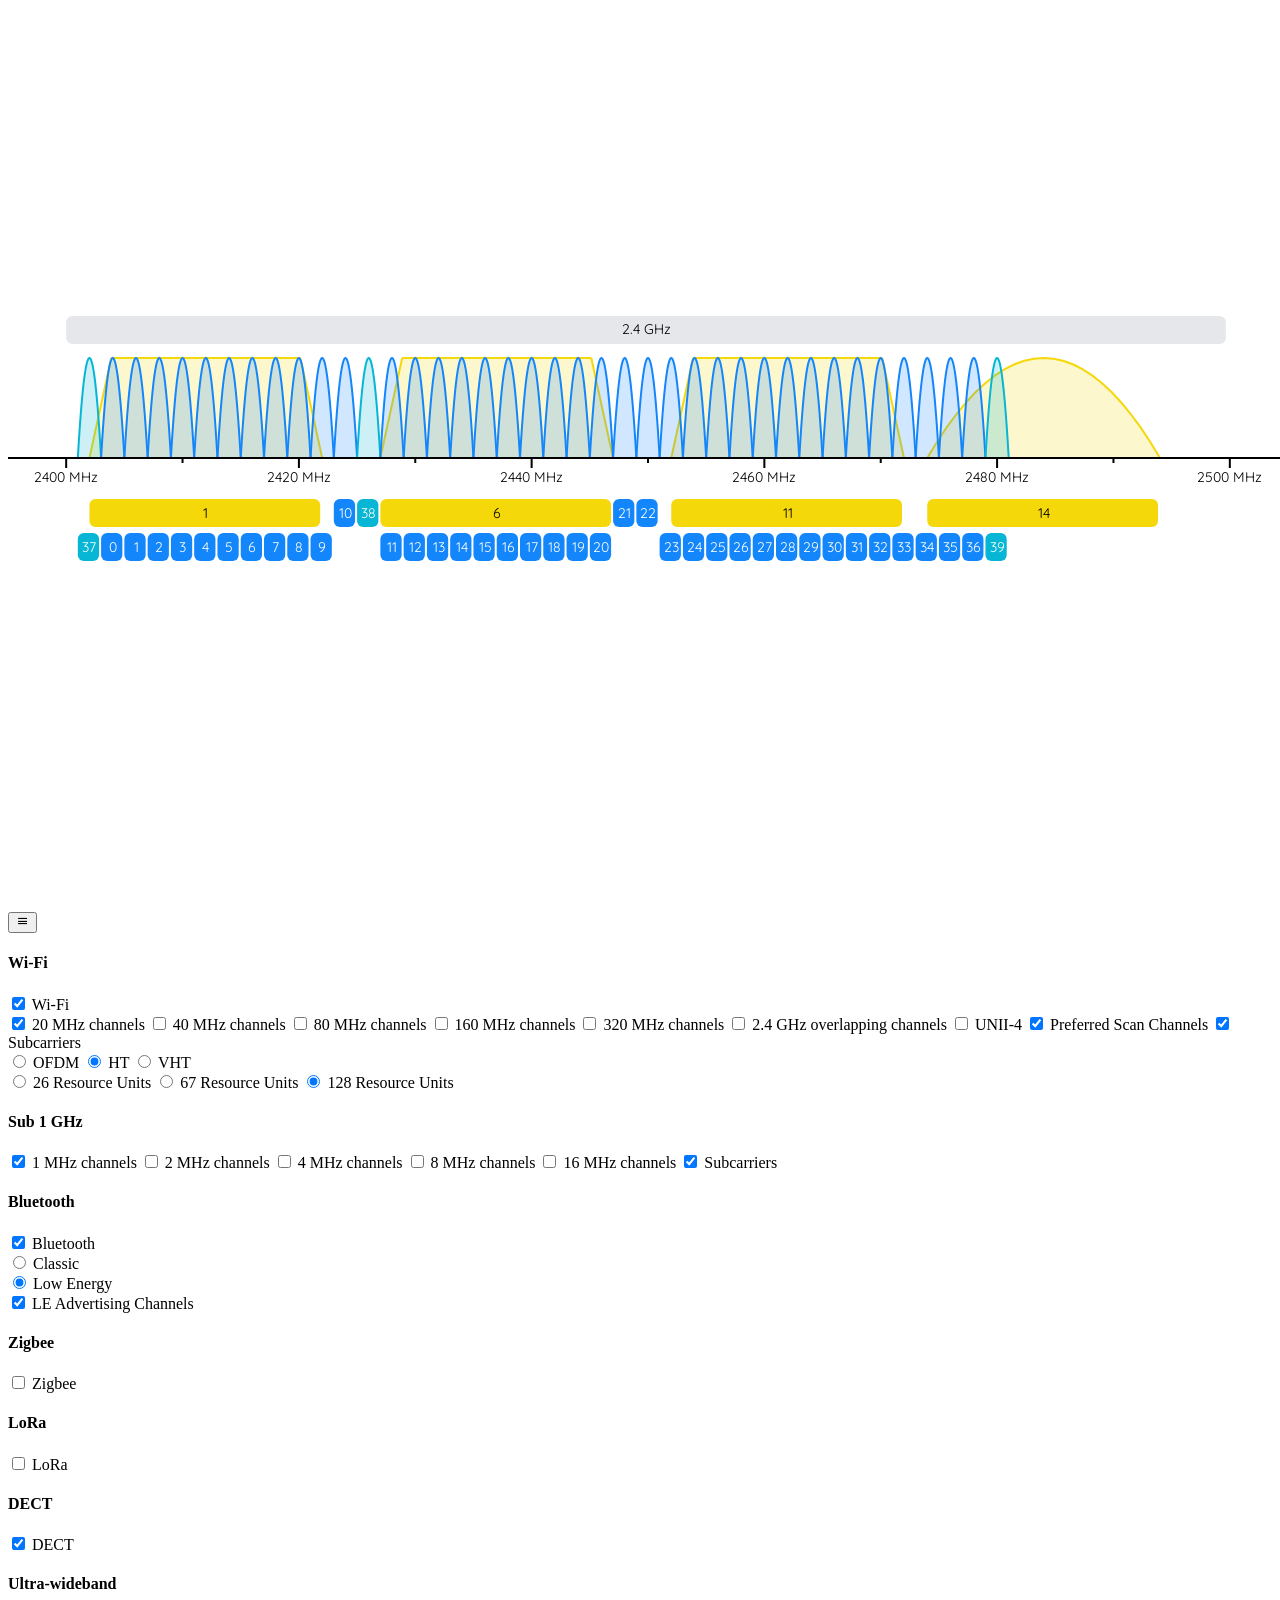
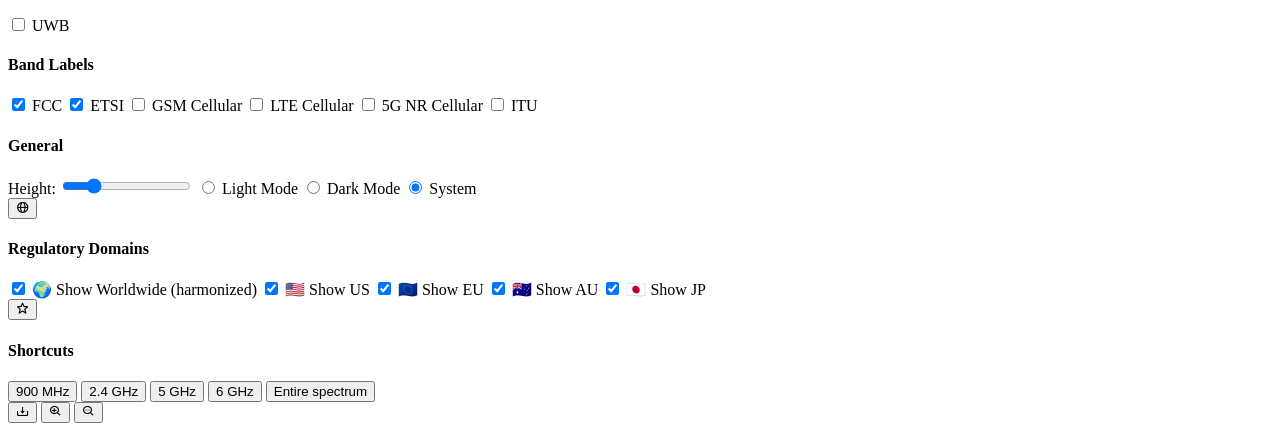
==== commit 73a0c464: "Move data tables to js/data/ as ES modules The main script is now type="module" and imports the data" ====
--- a/index.html
+++ b/index.html
@@ -50,132 +50,7 @@
         <meta charset="UTF-8" />
 
         <title>Interactive Spectrum Chart</title>
-        <style>
-            body {
-                margin: 0;
-                overflow: hidden;
-                touch-action: none;
-                font-family: "Quicksand", sans-serif;
-                background-color: var(--background);
-                color: var(--text);
-            }
-
-            #canvas {
-                touch-action: none;
-                width: 100vw;
-                height: 100vh;
-                display: block;
-            }
-
-            .menu {
-                position: fixed;
-                top: 20px;
-                left: 20px;
-                display: flex;
-                flex-direction: column;
-                gap: 10px;
-                z-index: 3;
-                padding-left: env(safe-area-inset-left);
-                padding-bottom: env(safe-area-inset-bottom);
-            }
-
-            .dropdown-button {
-                position: relative;
-            }
-
-            .button {
-                width: 40px;
-                height: 40px;
-                border-radius: 6px;
-                border-width: thin;
-                border-style: solid;
-                border-color: var(--foreground);
-                background-color: var(--background);
-                cursor: pointer;
-                font-size: 24px;
-                color: var(--text);
-                display: flex;
-                align-items: center;
-                justify-content: center;
-                box-shadow: 0px 4px 4px 4px rgba(0, 0, 0, 0.025);
-                transition: background-color 0.1s;
-                -webkit-appearance: none;
-                touch-action: manipulation;
-                padding: 0;
-            }
-
-            .button:hover {
-                background-color: var(--foreground);
-            }
-
-            .button:active {
-                transform: translateY(3px);
-                box-shadow: 0px 4px 4px 4px rgba(0, 0, 0, 0.025);
-            }
-
-            .dropdown-menu {
-                display: none;
-                position: absolute;
-                left: calc(100% + 10px);
-                top: 0;
-                border-width: thin;
-                border-style: solid;
-                border-color: var(--foreground);
-                background-color: var(--background);
-                color: var(--text);
-                width: 300px;
-                max-width: calc(100vw - 100px + env(safe-area-inset-right));
-                max-height: calc(100dvh - 50px - env(safe-area-inset-bottom));
-                overflow-y: auto;
-                box-shadow: 0px 4px 4px 4px rgba(0, 0, 0, 0.025);
-                border-radius: 6px;
-                padding: 6px;
-            }
-
-            .dropdown-menu label {
-                display: block;
-                padding: 6px;
-                cursor: pointer;
-            }
-
-            .dropdown-menu label:hover {
-                background-color: var(--foreground);
-                border-radius: 6px;
-            }
-
-            .dropdown-menu h4 {
-                margin: 5px 0;
-                color: var(--header);
-                font-weight: 700;
-                font-size: 12px;
-                padding: 0 5px;
-            }
-
-            .dropdown-menu input[type="button"] {
-                -webkit-appearance: none;
-                -moz-appearance: none;
-                appearance: none;
-                background: none;
-                border: none;
-                border-radius: 6px;
-                width: 100%;
-                text-align: left;
-                cursor: pointer;
-                color: var(--text);
-                font-family: inherit;
-                font-size: inherit;
-            }
-
-            .wifi-options,
-            .subcarrier-options,
-            .resource-unit-options,
-            .bluetooth-options,
-            .lora-options,
-            .uwb-options {
-                display: none;
-                margin-left: 14px;
-            },
-        </style>
+        <link rel="stylesheet" href="css/style.css" />
     </head>
     <body>
         <canvas id="canvas"></canvas>
@@ -582,7 +457,17 @@
                 <i class="bx bx-zoom-out"></i>
             </button>
         </div>
-        <script>
+        <script type="module">
+            import { zoomTiers } from "./js/data/zoomTiers.js";
+            import { bands } from "./js/data/bands.js";
+            import { zigbeeChannels } from "./js/data/zigbee.js";
+            import { bluetoothChannels } from "./js/data/bluetooth.js";
+            import { wifiChannels } from "./js/data/wifi.js";
+            import { dectChannels } from "./js/data/dect.js";
+            import { wifiSubcarriers } from "./js/data/wifiSubcarriers.js";
+            import { loRaChannels } from "./js/data/lora.js";
+            import { uwbChannels } from "./js/data/uwb.js";
+
             let canvas = document.querySelector("#canvas");
             let context = canvas.getContext("2d");
 
@@ -677,10 +562,30 @@
             // Rowless labels
             const channelLabelPositions = [];
             const bandLabelPositions = [];
+
+            // Inspector: channel and band label rectangles drawn this frame (in
+            // content coordinates, i.e. before offset.y), and the inspected
+            // point in screen coordinates: the mouse pointer, or a tap on a
+            // touchscreen (null when inactive).
+            const labelHitBoxes = [];
+            let inspectPosition = null;
+            let inspectFromTouch = false; // Tap-activated, not mouse hover
+
+            // A touch that might turn out to be a tap (see touch handlers)
+            let tapCandidate = null;
+            const TAP_MAX_MOVEMENT = 10; // px
+            const TAP_MAX_DURATION = 300; // ms
+            const TOUCH_HIT_TOLERANCE = 6; // px, around labels
             const BASE_OFFSET = -56; // Down from center
             const BAND_LABEL_OFFSET = 42; // Up from the top of the spectral masks
             const LABEL_HEIGHT = 28; // Height of labels
             const ROW_HEIGHT = LABEL_HEIGHT + 6;
+            const MAX_FREQUENCY_MHZ = 11000; // End of the chart
+            const VERTICAL_PADDING = 20; // Space at the scroll range ends
+            const FREQUENCY_MARKER_DEPTH = 40; // Space used below the baseline
+
+            // Vertical extent of everything drawn this frame (before offset.y)
+            const contentBounds = { top: 0, bottom: 0 };
 
             const themes = {
                 light: {
@@ -726,26 +631,32 @@
                     },
                     itu: {
                         primaryColor: "#e5e7eb",
+                        secondaryColor: "#f7f8f9",
                         textColor: "#000000",
                     },
                     fcc: {
                         primaryColor: "#e5e7eb",
+                        secondaryColor: "#f7f8f9",
                         textColor: "#000000",
                     },
                     etsi: {
                         primaryColor: "#6b7280",
+                        secondaryColor: "#d3d5d9",
                         textColor: "#FFFFFF",
                     },
                     gsm: {
                         primaryColor: "#2dd4bf",
+                        secondaryColor: "#c0f2ec",
                         textColor: "#FFFFFF",
                     },
                     lte: {
                         primaryColor: "#38bdf8",
+                        secondaryColor: "#c3ebfd",
                         textColor: "#FFFFFF",
                     },
                     nr: {
                         primaryColor: "#818cf8",
+                        secondaryColor: "#d9dcfd",
                         textColor: "#FFFFFF",
                     },
                 },
@@ -792,26 +703,32 @@
                     },
                     itu: {
                         primaryColor: "#374151",
+                        secondaryColor: "#c3c6cb",
                         textColor: "#FFFFFF",
                     },
                     fcc: {
                         primaryColor: "#374151",
+                        secondaryColor: "#c3c6cb",
                         textColor: "#FFFFFF",
                     },
                     etsi: {
                         primaryColor: "#64748b",
+                        secondaryColor: "#d0d5dc",
                         textColor: "#FFFFFF",
                     },
                     gsm: {
                         primaryColor: "#34ccb9",
+                        secondaryColor: "#c2f0ea",
                         textColor: "#FFFFFF",
                     },
                     lte: {
                         primaryColor: "#5aafd5",
+                        secondaryColor: "#cee7f2",
                         textColor: "#FFFFFF",
                     },
                     nr: {
                         primaryColor: "#949be4",
+                        secondaryColor: "#dfe1f7",
                         textColor: "#FFFFFF",
                     },
                 },
@@ -821,6 +738,8 @@
                 window.matchMedia("(prefers-color-scheme: dark)").matches
                     ? "dark"
                     : "light";
+
+            let style; // Active theme, assigned by setTheme
 
             function setTheme(mode) {
                 const actualTheme = mode === "system" ? getSystemTheme() : mode;
@@ -856,3385 +775,6 @@
                     }
                 });
 
-            const zoomTiers = {
-                lowest: {
-                    threshold: 0.25,
-                    frequency: {
-                        step: 1000,
-                        minorSteps: 250,
-                        showAsGHz: true,
-                        ghzDecimals: 0,
-                    },
-                },
-                low: {
-                    threshold: 1,
-                    frequency: {
-                        step: 500,
-                        minorSteps: 100,
-                        showAsGHz: true,
-                        ghzDecimals: 1,
-                    },
-                },
-                medium: {
-                    threshold: 2,
-                    frequency: {
-                        step: 100,
-                        minorSteps: 50,
-                        showAsGHz: true,
-                        ghzDecimals: 1,
-                    },
-                },
-                high: {
-                    threshold: 10,
-                    frequency: {
-                        step: 20,
-                        minorSteps: 10,
-                        showAsGHz: false,
-                        ghzDecimals: 2,
-                    },
-                },
-                highest: {
-                    threshold: 20,
-                    frequency: {
-                        step: 10,
-                        minorSteps: 1,
-                        showAsGHz: false,
-                        ghzDecimals: 3,
-                    },
-                },
-                infinity: {
-                    threshold: Infinity,
-                    frequency: {
-                        step: 2,
-                        minorSteps: 1,
-                        showAsGHz: false,
-                        ghzDecimals: 0,
-                    },
-                },
-            };
-
-            const bands = {
-                fcc: [
-                    {
-                        name: "900 MHz",
-                        start: 902,
-                        stop: 928,
-                    },
-                    {
-                        name: "UPCS",
-                        start: 1920,
-                        stop: 1930,
-                    },
-                    {
-                        name: "2.4 GHz",
-                        start: 2400,
-                        stop: 2500,
-                    },
-                    { name: "CBRS", start: 3550, stop: 3700 },
-                    {
-                        name: "UNII-1",
-                        start: 5150,
-                        stop: 5250,
-                    },
-                    { name: "UNII-2", start: 5250, stop: 5350 },
-                    { name: "UNII-2e", start: 5470, stop: 5725 },
-                    { name: "UNII-3", start: 5725, stop: 5850 },
-                    { name: "UNII-4", start: 5850, stop: 5925 },
-                    { name: "UNII-5", start: 5925, stop: 6425 },
-                    { name: "UNII-6", start: 6425, stop: 6525 },
-                    { name: "UNII-7", start: 6525, stop: 6875 },
-                    { name: "UNII-8", start: 6875, stop: 7125 },
-                ],
-                etsi: [
-                    { name: "EU863-870", start: 863, stop: 870 },
-                    // From https://www.thethingsnetwork.org/docs/lorawan/regional-parameters/eu868/
-                    { name: "Band A", start: 5150, stop: 5350 },
-                    { name: "Band B", start: 5470, stop: 5725 },
-                    { name: "Band C", start: 5725, stop: 5875 },
-                ],
-                itu: [
-                    { name: "MF", start: 0.0003, stop: 3 },
-                    { name: "HF", start: 3, stop: 30 },
-                    { name: "VHF", start: 30, stop: 300 },
-                    { name: "UHF", start: 300, stop: 3000 },
-                    // There are more bands outside the current range of the chart at https://www.everythingrf.com/community/itu-frequency-bands
-                ],
-                gsm: [
-                    { name: "T-GSM-380 Uplink", start: 380.2, stop: 389.8 }, // Mobile to base
-                    { name: "T-GSM-380 Downlink", start: 390.2, stop: 399.8 }, // Base to mobile
-
-                    { name: "T-GSM-410 Uplink", start: 410.2, stop: 419.8 },
-                    { name: "T-GSM-410 Downlink", start: 420.2, stop: 429.8 },
-
-                    { name: "GSM-450 Uplink", start: 450.6, stop: 457.6 },
-                    { name: "GSM-450 Downlink", start: 460.6, stop: 467.6 },
-
-                    { name: "GSM-480 Uplink", start: 479.0, stop: 486.0 },
-                    { name: "GSM-480 Downlink", start: 489.0, stop: 496.0 },
-
-                    { name: "GSM-710 Uplink", start: 698.2, stop: 716.2 },
-                    { name: "GSM-710 Downlink", start: 728.2, stop: 746.2 },
-
-                    { name: "GSM-750 Uplink", start: 777.2, stop: 792.2 },
-                    { name: "GSM-750 Downlink", start: 747.2, stop: 762.2 },
-
-                    { name: "T-GSM-810 Uplink", start: 806.2, stop: 821.2 },
-                    { name: "T-GSM-810 Downlink", start: 851.2, stop: 866.2 },
-
-                    { name: "GSM-850 Uplink", start: 824.2, stop: 848.8 },
-                    { name: "GSM-850 Downlink", start: 869.2, stop: 893.8 },
-
-                    { name: "E-GSM-900 Uplink", start: 880, stop: 915 },
-                    { name: "E-GSM-900 Downlink", start: 925, stop: 960 },
-
-                    { name: "R-GSM-900 Uplink", start: 876, stop: 876 },
-                    { name: "R-GSM-900 Downlink", start: 921, stop: 960 },
-
-                    { name: "T-GSM-900 Uplink", start: 870.4, stop: 876 },
-                    { name: "T-GSM-900 Downlink", start: 915.4, stop: 921 },
-
-                    { name: "DCS-1800 Uplink", start: 1710.2, stop: 1784.8 },
-                    { name: "DCS-1800 Downlink", start: 1805.2, stop: 1879.8 },
-
-                    { name: "PCS-1900 Uplink", start: 1850.2, stop: 1909.8 },
-                    { name: "PCS-1900 Downlink", start: 1930.2, stop: 1989.8 },
-                ],
-                nr: [
-                    { name: "n1 Uplink", start: 1920, stop: 1980 },
-                    { name: "n1 Downlink", start: 2110, stop: 2170 },
-                    { name: "n2 Uplink", start: 1850, stop: 1910 },
-                    { name: "n2 Downlink", start: 1930, stop: 1990 },
-                    { name: "n3 Uplink", start: 1710, stop: 1785 },
-                    { name: "n3 Downlink", start: 1805, stop: 1880 },
-                    { name: "n5 Uplink", start: 824, stop: 849 },
-                    { name: "n5 Downlink", start: 869, stop: 894 },
-                    { name: "n7 Uplink", start: 2500, stop: 2570 },
-                    { name: "n7 Downlink", start: 2620, stop: 2690 },
-                    { name: "n8 Uplink", start: 880, stop: 915 },
-                    { name: "n8 Downlink", start: 925, stop: 960 },
-                    { name: "n12 Uplink", start: 699, stop: 716 },
-                    { name: "n12 Downlink", start: 729, stop: 746 },
-                    { name: "n13 Uplink", start: 777, stop: 787 },
-                    { name: "n13 Downlink", start: 746, stop: 756 },
-                    { name: "n14 Uplink", start: 788, stop: 798 },
-                    { name: "n14 Downlink", start: 758, stop: 768 },
-                    { name: "n18 Uplink", start: 815, stop: 830 },
-                    { name: "n18 Downlink", start: 860, stop: 875 },
-                    { name: "n20 Uplink", start: 832, stop: 862 },
-                    { name: "n20 Downlink", start: 791, stop: 821 },
-                    { name: "n24 Uplink", start: 1626.5, stop: 1660.5 },
-                    { name: "n24 Downlink", start: 1525, stop: 1559 },
-                    { name: "n25 Uplink", start: 1850, stop: 1915 },
-                    { name: "n25 Downlink", start: 1930, stop: 1995 },
-                    { name: "n26 Uplink", start: 814, stop: 849 },
-                    { name: "n26 Downlink", start: 859, stop: 894 },
-                    { name: "n28 Uplink", start: 703, stop: 748 },
-                    { name: "n28 Downlink", start: 758, stop: 803 },
-                    { name: "n29 Downlink", start: 717, stop: 728 },
-                    { name: "n30 Uplink", start: 2305, stop: 2315 },
-                    { name: "n30 Downlink", start: 2350, stop: 2360 },
-                    { name: "n31 Uplink", start: 452.5, stop: 457.5 },
-                    { name: "n31 Downlink", start: 462.5, stop: 467.5 },
-                    { name: "n34", start: 2010, stop: 2025 },
-                    { name: "n38", start: 2570, stop: 2620 },
-                    { name: "n39", start: 1880, stop: 1920 },
-                    { name: "n40", start: 2300, stop: 2400 },
-                    { name: "n41", start: 2496, stop: 2690 },
-                    { name: "n46", start: 5150, stop: 5925 },
-                    { name: "n47", start: 5855, stop: 5925 },
-                    { name: "n48", start: 3550, stop: 3700 },
-                    { name: "n50", start: 1432, stop: 1517 },
-                    { name: "n51", start: 1427, stop: 1432 },
-                    { name: "n53", start: 2483.5, stop: 2495 },
-                    { name: "n54", start: 1670, stop: 1675 },
-                    { name: "n65 Uplink", start: 1920, stop: 2010 },
-                    { name: "n65 Downlink", start: 2110, stop: 2200 },
-                    { name: "n66 Uplink", start: 1710, stop: 1780 },
-                    { name: "n66 Downlink", start: 2110, stop: 2200 },
-                    { name: "n67 Downlink", start: 738, stop: 758 },
-                    { name: "n70 Uplink", start: 1695, stop: 1710 },
-                    { name: "n70 Downlink", start: 1995, stop: 2020 },
-                    { name: "n71 Uplink", start: 663, stop: 698 },
-                    { name: "n71 Downlink", start: 617, stop: 652 },
-                    { name: "n72 Uplink", start: 451, stop: 456 },
-                    { name: "n72 Downlink", start: 461, stop: 466 },
-                    { name: "n74 Uplink", start: 1427, stop: 1470 },
-                    { name: "n74 Downlink", start: 1475, stop: 1518 },
-                    { name: "n75 Downlink", start: 1432, stop: 1517 },
-                    { name: "n76 Downlink", start: 1427, stop: 1432 },
-                    { name: "n77", start: 3300, stop: 4200 },
-                    { name: "n78", start: 3300, stop: 3800 },
-                    { name: "n79", start: 4400, stop: 5000 },
-                    { name: "n80 Uplink", start: 1710, stop: 1785 },
-                    { name: "n81 Uplink", start: 880, stop: 915 },
-                    { name: "n82 Uplink", start: 832, stop: 862 },
-                    { name: "n83 Uplink", start: 703, stop: 748 },
-                    { name: "n84 Uplink", start: 1920, stop: 1980 },
-                    { name: "n85 Uplink", start: 698, stop: 716 },
-                    { name: "n85 Downlink", start: 728, stop: 746 },
-                    { name: "n86 Uplink", start: 1710, stop: 1780 },
-                    { name: "n89 Uplink", start: 824, stop: 849 },
-                    { name: "n90", start: 2496, stop: 2690 },
-                    { name: "n91 Uplink", start: 832, stop: 862 },
-                    { name: "n91 Downlink", start: 1427, stop: 1432 },
-                    { name: "n92 Uplink", start: 832, stop: 862 },
-                    { name: "n92 Downlink", start: 1432, stop: 1517 },
-                    { name: "n93 Uplink", start: 880, stop: 915 },
-                    { name: "n93 Downlink", start: 1427, stop: 1432 },
-                    { name: "n94 Uplink", start: 880, stop: 915 },
-                    { name: "n94 Downlink", start: 1432, stop: 1517 },
-                    { name: "n95", start: 2010, stop: 2025 },
-                    { name: "n96", start: 5925, stop: 7125 },
-                    { name: "n97", start: 2300, stop: 2400 },
-                    { name: "n98", start: 1880, stop: 1920 },
-                    { name: "n99 Uplink", start: 1626.5, stop: 1660.5 },
-                    { name: "n100 Uplink", start: 874.4, stop: 880 },
-                    { name: "n100 Downlink", start: 919.4, stop: 925 },
-                    { name: "n101", start: 1900, stop: 1910 },
-                    { name: "n102", start: 5925, stop: 6425 },
-                    { name: "n104", start: 6425, stop: 7125 },
-                    { name: "n105 Uplink", start: 663, stop: 703 },
-                    { name: "n105 Downlink", start: 612, stop: 652 },
-                    { name: "n106 Uplink", start: 896, stop: 901 },
-                    { name: "n106 Downlink", start: 935, stop: 940 },
-                    { name: "n109 Uplink", start: 703, stop: 733 },
-                    { name: "n109 Downlink", start: 1432, stop: 1517 },
-                ],
-                lte: [
-                    { name: "1 Uplink", start: 1920, stop: 1980 },
-                    { name: "1 Downlink", start: 2110, stop: 2170 },
-                    { name: "2 Uplink", start: 1850, stop: 1910 },
-                    { name: "2 Downlink", start: 1930, stop: 1990 },
-                    { name: "3 Uplink", start: 1710, stop: 1785 },
-                    { name: "3 Downlink", start: 1805, stop: 1880 },
-                    { name: "4 Uplink", start: 1710, stop: 1755 },
-                    { name: "4 Downlink", start: 2110, stop: 2155 },
-                    { name: "5 Uplink", start: 824, stop: 849 },
-                    { name: "5 Downlink", start: 869, stop: 894 },
-                    { name: "7 Uplink", start: 2500, stop: 2570 },
-                    { name: "7 Downlink", start: 2620, stop: 2690 },
-                    { name: "8 Uplink", start: 880, stop: 915 },
-                    { name: "8 Downlink", start: 925, stop: 960 },
-                    { name: "11 Uplink", start: 1427.9, stop: 1447.9 },
-                    { name: "11 Downlink", start: 1475.9, stop: 1495.9 },
-                    { name: "12 Uplink", start: 699, stop: 716 },
-                    { name: "12 Downlink", start: 729, stop: 746 },
-                    { name: "13 Uplink", start: 777, stop: 787 },
-                    { name: "13 Downlink", start: 746, stop: 756 },
-                    { name: "14 Uplink", start: 788, stop: 798 },
-                    { name: "14 Downlink", start: 758, stop: 768 },
-                    { name: "17 Uplink", start: 704, stop: 716 },
-                    { name: "17 Downlink", start: 734, stop: 746 },
-                    { name: "18 Uplink", start: 815, stop: 830 },
-                    { name: "18 Downlink", start: 860, stop: 875 },
-                    { name: "19 Uplink", start: 830, stop: 845 },
-                    { name: "19 Downlink", start: 875, stop: 890 },
-                    { name: "20 Uplink", start: 832, stop: 862 },
-                    { name: "20 Downlink", start: 791, stop: 821 },
-                    { name: "21 Uplink", start: 1447.9, stop: 1462.9 },
-                    { name: "21 Downlink", start: 1495.9, stop: 1510.9 },
-                    { name: "24 Uplink", start: 1626.5, stop: 1660.5 },
-                    { name: "24 Downlink", start: 1525, stop: 1559 },
-                    { name: "25 Uplink", start: 1850, stop: 1915 },
-                    { name: "25 Downlink", start: 1930, stop: 1995 },
-                    { name: "26 Uplink", start: 814, stop: 849 },
-                    { name: "26 Downlink", start: 859, stop: 894 },
-                    { name: "28 Uplink", start: 703, stop: 748 },
-                    { name: "28 Downlink", start: 758, stop: 803 },
-                    { name: "29", start: 717, stop: 728 },
-                    { name: "30 Uplink", start: 2305, stop: 2315 },
-                    { name: "30 Downlink", start: 2350, stop: 2360 },
-                    { name: "31 Uplink", start: 452.5, stop: 457.5 },
-                    { name: "31 Downlink", start: 462.5, stop: 467.5 },
-                    { name: "32", start: 1452, stop: 1496 },
-                    { name: "34", start: 2010, stop: 2025 },
-                    { name: "37", start: 1910, stop: 1930 },
-                    { name: "38", start: 2570, stop: 2620 },
-                    { name: "39", start: 1880, stop: 1920 },
-                    { name: "40", start: 2300, stop: 2400 },
-                    { name: "41", start: 2496, stop: 2690 },
-                    { name: "42", start: 3400, stop: 3600 },
-                    { name: "43", start: 3600, stop: 3800 },
-                    { name: "46", start: 5150, stop: 5925 },
-                    { name: "47", start: 5855, stop: 5925 },
-                    { name: "48", start: 3550, stop: 3700 },
-                    { name: "50", start: 1432, stop: 1517 },
-                    { name: "51", start: 1427, stop: 1432 },
-                    { name: "53", start: 2483.5, stop: 2495 },
-                    { name: "54", start: 1670, stop: 1675 },
-                    { name: "65 Uplink", start: 1920, stop: 2010 },
-                    { name: "65 Downlink", start: 2110, stop: 2200 },
-                    { name: "66 Uplink", start: 1710, stop: 1780 },
-                    { name: "66 Downlink", start: 2110, stop: 2200 },
-                    { name: "67", start: 738, stop: 758 },
-                    { name: "69", start: 2570, stop: 2620 },
-                    { name: "70 Uplink", start: 1695, stop: 1710 },
-                    { name: "70 Downlink", start: 1995, stop: 2020 },
-                    { name: "71 Uplink", start: 663, stop: 698 },
-                    { name: "71 Downlink", start: 617, stop: 652 },
-                    { name: "72 Uplink", start: 451, stop: 456 },
-                    { name: "72 Downlink", start: 461, stop: 466 },
-                    { name: "73 Uplink", start: 450, stop: 455 },
-                    { name: "73 Downlink", start: 460, stop: 465 },
-                    { name: "74 Uplink", start: 1427, stop: 1470 },
-                    { name: "74 Downlink", start: 1475, stop: 1518 },
-                    { name: "75", start: 1432, stop: 1517 },
-                    { name: "76", start: 1427, stop: 1432 },
-                    { name: "85 Uplink", start: 698, stop: 716 },
-                    { name: "85 Downlink", start: 728, stop: 746 },
-                    { name: "87 Uplink", start: 410, stop: 415 },
-                    { name: "87 Downlink", start: 420, stop: 425 },
-                    { name: "88 Uplink", start: 412, stop: 417 },
-                    { name: "88 Downlink", start: 422, stop: 427 },
-                    { name: "103 Uplink", start: 787, stop: 788 },
-                    { name: "103 Downlink", start: 757, stop: 758 },
-                    { name: "106 Uplink", start: 896, stop: 901 },
-                    { name: "106 Downlink", start: 935, stop: 940 },
-                    { name: "107", start: 612, stop: 652 },
-                    { name: "108", start: 470, stop: 698 },
-                ],
-            };
-
-            const zigbeeChannels = {
-                "868 MHz": [
-                    { channel: 0, frequency: 868, width: 2, domain: ["EU"] },
-                ],
-                "915 MHz": [
-                    {
-                        channel: 1,
-                        frequency: 906,
-                        width: 2,
-                        domain: ["US", "AU"],
-                    },
-                    {
-                        channel: 2,
-                        frequency: 908,
-                        width: 2,
-                        domain: ["US", "AU"],
-                    },
-                    {
-                        channel: 3,
-                        frequency: 910,
-                        width: 2,
-                        domain: ["US", "AU"],
-                    },
-                    {
-                        channel: 4,
-                        frequency: 912,
-                        width: 2,
-                        domain: ["US", "AU"],
-                    },
-                    {
-                        channel: 5,
-                        frequency: 914,
-                        width: 2,
-                        domain: ["US", "AU"],
-                    },
-                    {
-                        channel: 6,
-                        frequency: 916,
-                        width: 2,
-                        domain: ["US", "AU"],
-                    },
-                    {
-                        channel: 7,
-                        frequency: 918,
-                        width: 2,
-                        domain: ["US", "AU"],
-                    },
-                    {
-                        channel: 8,
-                        frequency: 920,
-                        width: 2,
-                        domain: ["US", "AU"],
-                    },
-                    {
-                        channel: 9,
-                        frequency: 922,
-                        width: 2,
-                        domain: ["US", "AU"],
-                    },
-                    {
-                        channel: 10,
-                        frequency: 924,
-                        width: 2,
-                        domain: ["US", "AU"],
-                    },
-                ],
-                "2.4 GHz": [
-                    {
-                        channel: 11,
-                        frequency: 2405,
-                        width: 2,
-                        domain: ["WW", "US", "AU"],
-                    },
-                    {
-                        channel: 12,
-                        frequency: 2410,
-                        width: 2,
-                        domain: ["WW", "US", "AU"],
-                    },
-                    {
-                        channel: 13,
-                        frequency: 2415,
-                        width: 2,
-                        domain: ["WW", "US", "AU"],
-                    },
-                    {
-                        channel: 14,
-                        frequency: 2420,
-                        width: 2,
-                        domain: ["WW", "US", "AU"],
-                    },
-                    {
-                        channel: 15,
-                        frequency: 2425,
-                        width: 2,
-                        domain: ["WW", "US", "AU"],
-                    },
-                    {
-                        channel: 16,
-                        frequency: 2430,
-                        width: 2,
-                        domain: ["WW", "US", "AU"],
-                    },
-                    {
-                        channel: 17,
-                        frequency: 2435,
-                        width: 2,
-                        domain: ["WW", "US", "AU"],
-                    },
-                    {
-                        channel: 18,
-                        frequency: 2440,
-                        width: 2,
-                        domain: ["WW", "US", "AU"],
-                    },
-                    {
-                        channel: 19,
-                        frequency: 2445,
-                        width: 2,
-                        domain: ["WW", "US", "AU"],
-                    },
-                    {
-                        channel: 20,
-                        frequency: 2450,
-                        width: 2,
-                        domain: ["WW", "US", "AU"],
-                    },
-                    {
-                        channel: 21,
-                        frequency: 2455,
-                        width: 2,
-                        domain: ["WW", "US", "AU"],
-                    },
-                    {
-                        channel: 22,
-                        frequency: 2460,
-                        width: 2,
-                        domain: ["WW", "US", "AU"],
-                    },
-                    {
-                        channel: 23,
-                        frequency: 2465,
-                        width: 2,
-                        domain: ["WW", "US", "AU"],
-                    },
-                    {
-                        channel: 24,
-                        frequency: 2470,
-                        width: 2,
-                        domain: ["WW", "US", "AU"],
-                    },
-                    {
-                        channel: 25,
-                        frequency: 2475,
-                        width: 2,
-                        domain: ["WW", "US", "AU"],
-                    },
-                    {
-                        channel: 26,
-                        frequency: 2480,
-                        width: 2,
-                        domain: ["WW", "US", "AU"],
-                    },
-                ],
-            };
-
-            const bluetoothChannels = {
-                Classic: [
-                    { channel: 0, frequency: 2402, width: 1 },
-                    { channel: 1, frequency: 2403, width: 1 },
-                    { channel: 2, frequency: 2404, width: 1 },
-                    { channel: 3, frequency: 2405, width: 1 },
-                    { channel: 4, frequency: 2406, width: 1 },
-                    { channel: 5, frequency: 2407, width: 1 },
-                    { channel: 6, frequency: 2408, width: 1 },
-                    { channel: 7, frequency: 2409, width: 1 },
-                    { channel: 8, frequency: 2410, width: 1 },
-                    { channel: 9, frequency: 2411, width: 1 },
-                    { channel: 10, frequency: 2412, width: 1 },
-                    { channel: 11, frequency: 2413, width: 1 },
-                    { channel: 12, frequency: 2414, width: 1 },
-                    { channel: 13, frequency: 2415, width: 1 },
-                    { channel: 14, frequency: 2416, width: 1 },
-                    { channel: 15, frequency: 2417, width: 1 },
-                    { channel: 16, frequency: 2418, width: 1 },
-                    { channel: 17, frequency: 2419, width: 1 },
-                    { channel: 18, frequency: 2420, width: 1 },
-                    { channel: 19, frequency: 2421, width: 1 },
-                    { channel: 20, frequency: 2422, width: 1 },
-                    { channel: 21, frequency: 2423, width: 1 },
-                    { channel: 22, frequency: 2424, width: 1 },
-                    { channel: 23, frequency: 2425, width: 1 },
-                    { channel: 24, frequency: 2426, width: 1 },
-                    { channel: 25, frequency: 2427, width: 1 },
-                    { channel: 26, frequency: 2428, width: 1 },
-                    { channel: 27, frequency: 2429, width: 1 },
-                    { channel: 28, frequency: 2430, width: 1 },
-                    { channel: 29, frequency: 2431, width: 1 },
-                    { channel: 30, frequency: 2432, width: 1 },
-                    { channel: 31, frequency: 2433, width: 1 },
-                    { channel: 32, frequency: 2434, width: 1 },
-                    { channel: 33, frequency: 2435, width: 1 },
-                    { channel: 34, frequency: 2436, width: 1 },
-                    { channel: 35, frequency: 2437, width: 1 },
-                    { channel: 36, frequency: 2438, width: 1 },
-                    { channel: 37, frequency: 2439, width: 1 },
-                    { channel: 38, frequency: 2440, width: 1 },
-                    { channel: 39, frequency: 2441, width: 1 },
-                    { channel: 40, frequency: 2442, width: 1 },
-                    { channel: 41, frequency: 2443, width: 1 },
-                    { channel: 42, frequency: 2444, width: 1 },
-                    { channel: 43, frequency: 2445, width: 1 },
-                    { channel: 44, frequency: 2446, width: 1 },
-                    { channel: 45, frequency: 2447, width: 1 },
-                    { channel: 46, frequency: 2448, width: 1 },
-                    { channel: 47, frequency: 2449, width: 1 },
-                    { channel: 48, frequency: 2450, width: 1 },
-                    { channel: 49, frequency: 2451, width: 1 },
-                    { channel: 50, frequency: 2452, width: 1 },
-                    { channel: 51, frequency: 2453, width: 1 },
-                    { channel: 52, frequency: 2454, width: 1 },
-                    { channel: 53, frequency: 2455, width: 1 },
-                    { channel: 54, frequency: 2456, width: 1 },
-                    { channel: 55, frequency: 2457, width: 1 },
-                    { channel: 56, frequency: 2458, width: 1 },
-                    { channel: 57, frequency: 2459, width: 1 },
-                    { channel: 58, frequency: 2460, width: 1 },
-                    { channel: 59, frequency: 2461, width: 1 },
-                    { channel: 60, frequency: 2462, width: 1 },
-                    { channel: 61, frequency: 2463, width: 1 },
-                    { channel: 62, frequency: 2464, width: 1 },
-                    { channel: 63, frequency: 2465, width: 1 },
-                    { channel: 64, frequency: 2466, width: 1 },
-                    { channel: 65, frequency: 2467, width: 1 },
-                    { channel: 66, frequency: 2468, width: 1 },
-                    { channel: 67, frequency: 2469, width: 1 },
-                    { channel: 68, frequency: 2470, width: 1 },
-                    { channel: 69, frequency: 2471, width: 1 },
-                    { channel: 70, frequency: 2472, width: 1 },
-                    { channel: 71, frequency: 2473, width: 1 },
-                    { channel: 72, frequency: 2474, width: 1 },
-                    { channel: 73, frequency: 2475, width: 1 },
-                    { channel: 74, frequency: 2476, width: 1 },
-                    { channel: 75, frequency: 2477, width: 1 },
-                    { channel: 76, frequency: 2478, width: 1 },
-                    { channel: 77, frequency: 2479, width: 1 },
-                    { channel: 78, frequency: 2480, width: 1 },
-                ],
-                "Low Energy": [
-                    {
-                        channel: 37,
-                        frequency: 2402,
-                        width: 2,
-                        application: "Primary Advertising",
-                        advertising: true,
-                    },
-                    {
-                        channel: 0,
-                        frequency: 2404,
-                        width: 2,
-                        application: "Data Channel",
-                    },
-                    {
-                        channel: 1,
-                        frequency: 2406,
-                        width: 2,
-                        application: "Data Channel",
-                    },
-                    {
-                        channel: 2,
-                        frequency: 2408,
-                        width: 2,
-                        application: "Data Channel",
-                    },
-                    {
-                        channel: 3,
-                        frequency: 2410,
-                        width: 2,
-                        application: "Data Channel",
-                    },
-                    {
-                        channel: 4,
-                        frequency: 2412,
-                        width: 2,
-                        application: "Data Channel",
-                    },
-                    {
-                        channel: 5,
-                        frequency: 2414,
-                        width: 2,
-                        application: "Data Channel",
-                    },
-                    {
-                        channel: 6,
-                        frequency: 2416,
-                        width: 2,
-                        application: "Data Channel",
-                    },
-                    {
-                        channel: 7,
-                        frequency: 2418,
-                        width: 2,
-                        application: "Data Channel",
-                    },
-                    {
-                        channel: 8,
-                        frequency: 2420,
-                        width: 2,
-                        application: "Data Channel",
-                    },
-                    {
-                        channel: 9,
-                        frequency: 2422,
-                        width: 2,
-                        application: "Data Channel",
-                    },
-                    {
-                        channel: 10,
-                        frequency: 2424,
-                        width: 2,
-                        application: "Data Channel",
-                    },
-                    {
-                        channel: 38,
-                        frequency: 2426,
-                        width: 2,
-                        application: "Primary Advertising",
-                        advertising: true,
-                    },
-                    {
-                        channel: 11,
-                        frequency: 2428,
-                        width: 2,
-                        application: "Data Channel",
-                    },
-                    {
-                        channel: 12,
-                        frequency: 2430,
-                        width: 2,
-                        application: "Data Channel",
-                    },
-                    {
-                        channel: 13,
-                        frequency: 2432,
-                        width: 2,
-                        application: "Data Channel",
-                    },
-                    {
-                        channel: 14,
-                        frequency: 2434,
-                        width: 2,
-                        application: "Data Channel",
-                    },
-                    {
-                        channel: 15,
-                        frequency: 2436,
-                        width: 2,
-                        application: "Data Channel",
-                    },
-                    {
-                        channel: 16,
-                        frequency: 2438,
-                        width: 2,
-                        application: "Data Channel",
-                    },
-                    {
-                        channel: 17,
-                        frequency: 2440,
-                        width: 2,
-                        application: "Data Channel",
-                    },
-                    {
-                        channel: 18,
-                        frequency: 2442,
-                        width: 2,
-                        application: "Data Channel",
-                    },
-                    {
-                        channel: 19,
-                        frequency: 2444,
-                        width: 2,
-                        application: "Data Channel",
-                    },
-                    {
-                        channel: 20,
-                        frequency: 2446,
-                        width: 2,
-                        application: "Data Channel",
-                    },
-                    {
-                        channel: 21,
-                        frequency: 2448,
-                        width: 2,
-                        application: "Data Channel",
-                    },
-                    {
-                        channel: 22,
-                        frequency: 2450,
-                        width: 2,
-                        application: "Data Channel",
-                    },
-                    {
-                        channel: 23,
-                        frequency: 2452,
-                        width: 2,
-                        application: "Data Channel",
-                    },
-                    {
-                        channel: 24,
-                        frequency: 2454,
-                        width: 2,
-                        application: "Data Channel",
-                    },
-                    {
-                        channel: 25,
-                        frequency: 2456,
-                        width: 2,
-                        application: "Data Channel",
-                    },
-                    {
-                        channel: 26,
-                        frequency: 2458,
-                        width: 2,
-                        application: "Data Channel",
-                    },
-                    {
-                        channel: 27,
-                        frequency: 2460,
-                        width: 2,
-                        application: "Data Channel",
-                    },
-                    {
-                        channel: 28,
-                        frequency: 2462,
-                        width: 2,
-                        application: "Data Channel",
-                    },
-                    {
-                        channel: 29,
-                        frequency: 2464,
-                        width: 2,
-                        application: "Data Channel",
-                    },
-                    {
-                        channel: 30,
-                        frequency: 2466,
-                        width: 2,
-                        application: "Data Channel",
-                    },
-                    {
-                        channel: 31,
-                        frequency: 2468,
-                        width: 2,
-                        application: "Data Channel",
-                    },
-                    {
-                        channel: 32,
-                        frequency: 2470,
-                        width: 2,
-                        application: "Data Channel",
-                    },
-                    {
-                        channel: 33,
-                        frequency: 2472,
-                        width: 2,
-                        application: "Data Channel",
-                    },
-                    {
-                        channel: 34,
-                        frequency: 2474,
-                        width: 2,
-                        application: "Data Channel",
-                    },
-                    {
-                        channel: 35,
-                        frequency: 2476,
-                        width: 2,
-                        application: "Data Channel",
-                    },
-                    {
-                        channel: 36,
-                        frequency: 2478,
-                        width: 2,
-                        application: "Data Channel",
-                    },
-                    {
-                        channel: 39,
-                        frequency: 2480,
-                        width: 2,
-                        application: "Primary Advertising",
-                        advertising: true,
-                    },
-                ],
-            };
-
-            const wifiChannels = {
-                "900 MHz": [
-                    // 1 MHz channels
-                    { channel: 1, frequency: 863.5, width: 1, domain: ["EU"] },
-                    { channel: 3, frequency: 864.5, width: 1, domain: ["EU"] },
-                    { channel: 5, frequency: 865.5, width: 1, domain: ["EU"] },
-                    { channel: 7, frequency: 866.5, width: 1, domain: ["EU"] },
-                    { channel: 9, frequency: 867.5, width: 1, domain: ["EU"] },
-                    { channel: 1, frequency: 902.5, width: 1, domain: ["US"] },
-                    { channel: 3, frequency: 903.5, width: 1, domain: ["US"] },
-                    { channel: 5, frequency: 904.5, width: 1, domain: ["US"] },
-                    { channel: 7, frequency: 905.5, width: 1, domain: ["US"] },
-                    { channel: 9, frequency: 906.5, width: 1, domain: ["US"] },
-                    { channel: 11, frequency: 907.5, width: 1, domain: ["US"] },
-                    { channel: 13, frequency: 908.5, width: 1, domain: ["US"] },
-                    { channel: 15, frequency: 909.5, width: 1, domain: ["US"] },
-                    { channel: 17, frequency: 910.5, width: 1, domain: ["US"] },
-                    { channel: 19, frequency: 911.5, width: 1, domain: ["US"] },
-                    { channel: 21, frequency: 912.5, width: 1, domain: ["US"] },
-                    { channel: 23, frequency: 913.5, width: 1, domain: ["US"] },
-                    { channel: 25, frequency: 914.5, width: 1, domain: ["US"] },
-                    {
-                        channel: 27,
-                        frequency: 915.5,
-                        width: 1,
-                        domain: ["US", "AU"],
-                    },
-                    {
-                        channel: 29,
-                        frequency: 916.5,
-                        width: 1,
-                        domain: ["US", "AU"],
-                    },
-                    {
-                        channel: 31,
-                        frequency: 917.5,
-                        width: 1,
-                        domain: ["US", "AU"],
-                    },
-                    {
-                        channel: 33,
-                        frequency: 918.5,
-                        width: 1,
-                        domain: ["US", "AU"],
-                    },
-                    {
-                        channel: 35,
-                        frequency: 919.5,
-                        width: 1,
-                        domain: ["US", "AU"],
-                    },
-                    {
-                        channel: 37,
-                        frequency: 920.5,
-                        width: 1,
-                        domain: ["US", "AU"],
-                    },
-                    {
-                        channel: 39,
-                        frequency: 921.5,
-                        width: 1,
-                        domain: ["US", "AU"],
-                    },
-                    {
-                        channel: 41,
-                        frequency: 922.5,
-                        width: 1,
-                        domain: ["US", "AU"],
-                    },
-                    {
-                        channel: 43,
-                        frequency: 923.5,
-                        width: 1,
-                        domain: ["US", "AU"],
-                    },
-                    {
-                        channel: 45,
-                        frequency: 924.5,
-                        width: 1,
-                        domain: ["US", "AU"],
-                    },
-                    {
-                        channel: 47,
-                        frequency: 925.5,
-                        width: 1,
-                        domain: ["US", "AU"],
-                    },
-                    {
-                        channel: 49,
-                        frequency: 926.5,
-                        width: 1,
-                        domain: ["US", "AU"],
-                    },
-                    {
-                        channel: 51,
-                        frequency: 927.5,
-                        width: 1,
-                        domain: ["US", "AU"],
-                    },
-                    // Japanese channels
-                    { channel: 1, frequency: 917.0, width: 1, domain: ["JP"] },
-                    { channel: 3, frequency: 918.0, width: 1, domain: ["JP"] },
-                    { channel: 5, frequency: 919.0, width: 1, domain: ["JP"] },
-                    { channel: 7, frequency: 920.0, width: 1, domain: ["JP"] },
-                    { channel: 9, frequency: 921.0, width: 1, domain: ["JP"] },
-                    { channel: 11, frequency: 922.0, width: 1, domain: ["JP"] },
-                    { channel: 13, frequency: 923.0, width: 1, domain: ["JP"] },
-                    { channel: 15, frequency: 924.0, width: 1, domain: ["JP"] },
-                    { channel: 17, frequency: 925.0, width: 1, domain: ["JP"] },
-                    { channel: 19, frequency: 926.0, width: 1, domain: ["JP"] },
-                    { channel: 21, frequency: 927.0, width: 1, domain: ["JP"] },
-
-                    // 2 MHz channels
-                    { channel: 2, frequency: 903, width: 2, domain: ["US"] },
-                    { channel: 6, frequency: 905, width: 2, domain: ["US"] },
-                    { channel: 10, frequency: 907, width: 2, domain: ["US"] },
-                    { channel: 14, frequency: 909, width: 2, domain: ["US"] },
-                    { channel: 18, frequency: 911, width: 2, domain: ["US"] },
-                    { channel: 22, frequency: 913, width: 2, domain: ["US"] },
-                    { channel: 26, frequency: 915, width: 2, domain: ["US"] },
-                    {
-                        channel: 30,
-                        frequency: 917,
-                        width: 2,
-                        domain: ["US", "AU"],
-                    },
-                    {
-                        channel: 34,
-                        frequency: 919,
-                        width: 2,
-                        domain: ["US", "AU"],
-                    },
-                    {
-                        channel: 38,
-                        frequency: 921,
-                        width: 2,
-                        domain: ["US", "AU"],
-                    },
-                    {
-                        channel: 42,
-                        frequency: 923,
-                        width: 2,
-                        domain: ["US", "AU"],
-                    },
-                    {
-                        channel: 46,
-                        frequency: 925,
-                        width: 2,
-                        domain: ["US", "AU"],
-                    },
-                    {
-                        channel: 50,
-                        frequency: 927,
-                        width: 2,
-                        domain: ["US", "AU"],
-                    },
-
-                    // 4 MHz channels
-                    { channel: 8, frequency: 906, width: 4, domain: ["US"] },
-                    { channel: 16, frequency: 910, width: 4, domain: ["US"] },
-                    { channel: 24, frequency: 914, width: 4, domain: ["US"] },
-                    {
-                        channel: 32,
-                        frequency: 918,
-                        width: 4,
-                        domain: ["US", "AU"],
-                    },
-                    {
-                        channel: 40,
-                        frequency: 922,
-                        width: 4,
-                        domain: ["US", "AU"],
-                    },
-                    {
-                        channel: 48,
-                        frequency: 926,
-                        width: 4,
-                        domain: ["US", "AU"],
-                    },
-
-                    // 8 MHz channels
-                    { channel: 12, frequency: 908, width: 8, domain: ["US"] },
-                    { channel: 28, frequency: 916, width: 8, domain: ["US"] },
-                    {
-                        channel: 44,
-                        frequency: 924,
-                        width: 8,
-                        domain: ["US", "AU"],
-                    },
-
-                    // 16 MHz channel
-                    { channel: 20, frequency: 912, width: 16, domain: ["US"] },
-                ],
-                "2.4 GHz": [
-                    {
-                        channel: 1,
-                        frequency: 2412,
-                        width: 20,
-                        domain: ["WW", "US", "EU", "AU", "JP"],
-                        modulation: ["OFDM", "HT", "HE"],
-                    },
-                    {
-                        channel: 2,
-                        frequency: 2417,
-                        width: 20,
-                        domain: ["WW", "US", "EU", "AU", "JP"],
-                        overlapping: true,
-                        modulation: ["OFDM", "HT", "HE"],
-                    },
-                    {
-                        channel: 3,
-                        frequency: 2422,
-                        width: 20,
-                        domain: ["WW", "US", "EU", "AU", "JP"],
-                        overlapping: true,
-                        modulation: ["OFDM", "HT", "HE"],
-                    },
-                    {
-                        channel: 4,
-                        frequency: 2427,
-                        width: 20,
-                        domain: ["WW", "US", "EU", "AU", "JP"],
-                        overlapping: true,
-                        modulation: ["OFDM", "HT", "HE"],
-                    },
-                    {
-                        channel: 5,
-                        frequency: 2432,
-                        width: 20,
-                        domain: ["WW", "US", "EU", "AU", "JP"],
-                        overlapping: true,
-                        modulation: ["OFDM", "HT", "HE"],
-                    },
-                    {
-                        channel: 6,
-                        frequency: 2437,
-                        width: 20,
-                        domain: ["WW", "US", "EU", "AU", "JP"],
-                        modulation: ["OFDM", "HT", "HE"],
-                    },
-                    {
-                        channel: 7,
-                        frequency: 2442,
-                        width: 20,
-                        domain: ["WW", "US", "EU", "AU", "JP"],
-                        overlapping: true,
-                        modulation: ["OFDM", "HT", "HE"],
-                    },
-                    {
-                        channel: 8,
-                        frequency: 2447,
-                        width: 20,
-                        domain: ["WW", "US", "EU", "AU", "JP"],
-                        overlapping: true,
-                        modulation: ["OFDM", "HT", "HE"],
-                    },
-                    {
-                        channel: 9,
-                        frequency: 2452,
-                        width: 20,
-                        domain: ["WW", "US", "EU", "AU", "JP"],
-                        overlapping: true,
-                        modulation: ["OFDM", "HT", "HE"],
-                    },
-                    {
-                        channel: 10,
-                        frequency: 2457,
-                        width: 20,
-                        domain: ["WW", "US", "EU", "AU", "JP"],
-                        overlapping: true,
-                        modulation: ["OFDM", "HT", "HE"],
-                    },
-                    {
-                        channel: 11,
-                        frequency: 2462,
-                        width: 20,
-                        domain: ["WW", "US", "EU", "AU", "JP"],
-                        modulation: ["OFDM", "HT", "HE"],
-                    },
-                    {
-                        channel: 12,
-                        frequency: 2467,
-                        width: 20,
-                        domain: ["EU", "AU", "JP"],
-                        overlapping: true,
-                        modulation: ["OFDM", "HT", "HE"],
-                    },
-                    {
-                        channel: 13,
-                        frequency: 2472,
-                        width: 20,
-                        domain: ["EU", "AU", "JP"],
-                        overlapping: true,
-                        modulation: ["OFDM", "HT", "HE"],
-                    },
-                    {
-                        channel: 14,
-                        frequency: 2484,
-                        width: 20,
-                        domain: ["JP"],
-                        dsss: true,
-                    },
-                ],
-                "5 GHz": [
-                    {
-                        channel: 36,
-                        frequency: 5180,
-                        width: 20,
-                        domain: ["WW", "US", "EU", "AU", "JP"],
-                        modulation: ["OFDM", "HT", "VHT"],
-                    },
-                    {
-                        channel: 40,
-                        frequency: 5200,
-                        width: 20,
-                        domain: ["WW", "US", "EU", "AU", "JP"],
-                        modulation: ["OFDM", "HT", "VHT"],
-                    },
-                    {
-                        channel: 44,
-                        frequency: 5220,
-                        width: 20,
-                        domain: ["WW", "US", "EU", "AU", "JP"],
-                        modulation: ["OFDM", "HT", "VHT"],
-                    },
-                    {
-                        channel: 48,
-                        frequency: 5240,
-                        width: 20,
-                        domain: ["WW", "US", "EU", "AU", "JP"],
-                        modulation: ["OFDM", "HT", "VHT"],
-                    },
-                    {
-                        channel: 52,
-                        frequency: 5260,
-                        width: 20,
-                        domain: ["WW", "US", "EU", "AU", "JP"],
-                        modulation: ["OFDM", "HT", "VHT"],
-                    },
-                    {
-                        channel: 56,
-                        frequency: 5280,
-                        width: 20,
-                        domain: ["WW", "US", "EU", "AU", "JP"],
-                        modulation: ["OFDM", "HT", "VHT"],
-                    },
-                    {
-                        channel: 60,
-                        frequency: 5300,
-                        width: 20,
-                        domain: ["WW", "US", "EU", "AU", "JP"],
-                        modulation: ["OFDM", "HT", "VHT"],
-                    },
-                    {
-                        channel: 64,
-                        frequency: 5320,
-                        width: 20,
-                        domain: ["WW", "US", "EU", "AU", "JP"],
-                        modulation: ["OFDM", "HT", "VHT"],
-                    },
-                    {
-                        channel: 100,
-                        frequency: 5500,
-                        width: 20,
-                        domain: ["WW", "US", "EU", "AU", "JP"],
-                        modulation: ["OFDM", "HT", "VHT"],
-                    },
-                    {
-                        channel: 104,
-                        frequency: 5520,
-                        width: 20,
-                        domain: ["WW", "US", "EU", "AU", "JP"],
-                        modulation: ["OFDM", "HT", "VHT"],
-                    },
-                    {
-                        channel: 108,
-                        frequency: 5540,
-                        width: 20,
-                        domain: ["WW", "US", "EU", "AU", "JP"],
-                        modulation: ["OFDM", "HT", "VHT"],
-                    },
-                    {
-                        channel: 112,
-                        frequency: 5560,
-                        width: 20,
-                        domain: ["WW", "US", "EU", "AU", "JP"],
-                        modulation: ["OFDM", "HT", "VHT"],
-                    },
-                    {
-                        channel: 116,
-                        frequency: 5580,
-                        width: 20,
-                        domain: ["WW", "US", "EU", "AU", "JP"],
-                        modulation: ["OFDM", "HT", "VHT"],
-                    },
-                    {
-                        channel: 120,
-                        frequency: 5600,
-                        width: 20,
-                        domain: ["WW", "US", "EU", "JP"],
-                        modulation: ["OFDM", "HT", "VHT"],
-                    },
-                    {
-                        channel: 124,
-                        frequency: 5620,
-                        width: 20,
-                        domain: ["WW", "US", "EU", "JP"],
-                        modulation: ["OFDM", "HT", "VHT"],
-                    },
-                    {
-                        channel: 128,
-                        frequency: 5640,
-                        width: 20,
-                        domain: ["WW", "US", "EU", "JP"],
-                        modulation: ["OFDM", "HT", "VHT"],
-                    },
-                    {
-                        channel: 132,
-                        frequency: 5660,
-                        width: 20,
-                        domain: ["WW", "US", "EU", "AU", "JP"],
-                        modulation: ["OFDM", "HT", "VHT"],
-                    },
-                    {
-                        channel: 136,
-                        frequency: 5680,
-                        width: 20,
-                        domain: ["WW", "US", "EU", "AU", "JP"],
-                        modulation: ["OFDM", "HT", "VHT"],
-                    },
-                    {
-                        channel: 140,
-                        frequency: 5700,
-                        width: 20,
-                        domain: ["WW", "US", "EU", "AU", "JP"],
-                        modulation: ["OFDM", "HT", "VHT"],
-                    },
-                    {
-                        channel: 144,
-                        frequency: 5720,
-                        width: 20,
-                        domain: ["WW", "US", "AU", "JP"],
-                        modulation: ["OFDM", "HT", "VHT"],
-                    },
-                    {
-                        channel: 149,
-                        frequency: 5745,
-                        width: 20,
-                        domain: ["WW", "US", "EU", "AU"],
-                        modulation: ["OFDM", "HT", "VHT"],
-                    },
-                    {
-                        channel: 153,
-                        frequency: 5765,
-                        width: 20,
-                        domain: ["WW", "US", "EU", "AU"],
-                        modulation: ["OFDM", "HT", "VHT"],
-                    },
-                    {
-                        channel: 157,
-                        frequency: 5785,
-                        width: 20,
-                        domain: ["WW", "US", "EU", "AU"],
-                        modulation: ["OFDM", "HT", "VHT"],
-                    },
-                    {
-                        channel: 161,
-                        frequency: 5805,
-                        width: 20,
-                        domain: ["WW", "US", "EU", "AU"],
-                        modulation: ["OFDM", "HT", "VHT"],
-                    },
-                    {
-                        channel: 165,
-                        frequency: 5825,
-                        width: 20,
-                        domain: ["WW", "US", "EU", "AU"],
-                        modulation: ["OFDM", "HT", "VHT"],
-                    },
-                    {
-                        channel: 169,
-                        frequency: 5845,
-                        width: 20,
-                        domain: ["US", "EU", "AU"],
-                        attributes: "UNII-4",
-                        modulation: ["OFDM", "HT", "VHT"],
-                    },
-                    {
-                        channel: 173,
-                        frequency: 5865,
-                        width: 20,
-                        domain: ["US", "EU", "AU"],
-                        attributes: "UNII-4",
-                        modulation: ["OFDM", "HT", "VHT"],
-                    },
-                    {
-                        channel: 177,
-                        frequency: 5885,
-                        width: 20,
-                        domain: ["US"],
-                        attributes: "UNII-4",
-                        modulation: ["OFDM", "HT", "VHT"],
-                    },
-                    // 40 MHz channels
-                    {
-                        channel: 38,
-                        frequency: 5190,
-                        width: 40,
-                        domain: ["WW", "US", "EU", "AU", "JP"],
-                        modulation: ["OFDM", "HT", "VHT"],
-                    },
-                    {
-                        channel: 46,
-                        frequency: 5230,
-                        width: 40,
-                        domain: ["WW", "US", "EU", "AU", "JP"],
-                        modulation: ["OFDM", "HT", "VHT"],
-                    },
-                    {
-                        channel: 54,
-                        frequency: 5270,
-                        width: 40,
-                        domain: ["WW", "US", "EU", "AU", "JP"],
-                        modulation: ["OFDM", "HT", "VHT"],
-                    },
-                    {
-                        channel: 62,
-                        frequency: 5310,
-                        width: 40,
-                        domain: ["WW", "US", "EU", "AU", "JP"],
-                        modulation: ["OFDM", "HT", "VHT"],
-                    },
-                    {
-                        channel: 102,
-                        frequency: 5510,
-                        width: 40,
-                        domain: ["WW", "US", "EU", "AU", "JP"],
-                        modulation: ["OFDM", "HT", "VHT"],
-                    },
-                    {
-                        channel: 110,
-                        frequency: 5550,
-                        width: 40,
-                        domain: ["WW", "US", "EU", "AU", "JP"],
-                        modulation: ["OFDM", "HT", "VHT"],
-                    },
-                    {
-                        channel: 118,
-                        frequency: 5590,
-                        width: 40,
-                        domain: ["WW", "US", "EU", "JP"],
-                        modulation: ["OFDM", "HT", "VHT"],
-                    },
-                    {
-                        channel: 126,
-                        frequency: 5630,
-                        width: 40,
-                        domain: ["WW", "US", "EU", "JP"],
-                        modulation: ["OFDM", "HT", "VHT"],
-                    },
-                    {
-                        channel: 134,
-                        frequency: 5670,
-                        width: 40,
-                        domain: ["WW", "US", "EU", "AU", "JP"],
-                        modulation: ["OFDM", "HT", "VHT"],
-                    },
-                    {
-                        channel: 142,
-                        frequency: 5710,
-                        width: 40,
-                        domain: ["US", "AU", "JP"],
-                        modulation: ["OFDM", "HT", "VHT"],
-                    },
-                    {
-                        channel: 151,
-                        frequency: 5755,
-                        width: 40,
-                        domain: ["WW", "US", "EU", "AU"],
-                        modulation: ["OFDM", "HT", "VHT"],
-                    },
-                    {
-                        channel: 159,
-                        frequency: 5795,
-                        width: 40,
-                        domain: ["WW", "US", "EU", "AU"],
-                        modulation: ["OFDM", "HT", "VHT"],
-                    },
-                    {
-                        channel: 167,
-                        frequency: 5835,
-                        width: 40,
-                        domain: ["US", "EU", "AU"],
-                        attributes: "UNII-4",
-                        modulation: ["OFDM", "HT", "VHT"],
-                    },
-                    {
-                        channel: 175,
-                        frequency: 5875,
-                        width: 40,
-                        domain: ["US"],
-                        attributes: "UNII-4",
-                        modulation: ["OFDM", "HT", "VHT"],
-                    },
-                    // 80 MHz channels
-                    {
-                        channel: 42,
-                        frequency: 5210,
-                        width: 80,
-                        domain: ["WW", "US", "EU", "AU", "JP"],
-                        modulation: ["OFDM", "HT", "VHT"],
-                    },
-                    {
-                        channel: 58,
-                        frequency: 5290,
-                        width: 80,
-                        domain: ["WW", "US", "EU", "AU", "JP"],
-                        modulation: ["OFDM", "HT", "VHT"],
-                    },
-                    {
-                        channel: 106,
-                        frequency: 5530,
-                        width: 80,
-                        domain: ["WW", "US", "EU", "AU", "JP"],
-                        modulation: ["OFDM", "HT", "VHT"],
-                    },
-                    {
-                        channel: 122,
-                        frequency: 5610,
-                        width: 80,
-                        domain: ["WW", "US", "EU", "JP"],
-                        modulation: ["OFDM", "HT", "VHT"],
-                    },
-                    {
-                        channel: 138,
-                        frequency: 5690,
-                        width: 80,
-                        domain: ["US", "AU", "JP"],
-                        modulation: ["OFDM", "HT", "VHT"],
-                    },
-                    {
-                        channel: 155,
-                        frequency: 5775,
-                        width: 80,
-                        domain: ["WW", "US", "EU", "AU"],
-                        modulation: ["OFDM", "HT", "VHT"],
-                    },
-                    {
-                        channel: 171,
-                        frequency: 5855,
-                        width: 80,
-                        domain: ["US"],
-                        attributes: "UNII-4",
-                        modulation: ["OFDM", "HT", "VHT"],
-                    },
-                    // 160 MHz channels
-                    {
-                        channel: 50,
-                        frequency: 5250,
-                        width: 160,
-                        domain: ["WW", "US", "EU", "AU", "JP"],
-                        modulation: ["OFDM", "HT", "VHT"],
-                    },
-                    {
-                        channel: 114,
-                        frequency: 5570,
-                        width: 160,
-                        domain: ["WW", "US", "EU", "JP"],
-                        modulation: ["OFDM", "HT", "VHT"],
-                    },
-                    {
-                        channel: 163,
-                        frequency: 5815,
-                        width: 160,
-                        domain: ["US"],
-                        attributes: "UNII-4",
-                        modulation: ["OFDM", "HT", "VHT"],
-                    },
-                ],
-                "6 GHz": [
-                    {
-                        channel: "1E",
-                        frequency: 5955,
-                        width: 20,
-                        domain: ["US", "EU", "AU", "JP"],
-                        modulation: ["HE"],
-                    },
-                    {
-                        channel: "5E",
-                        frequency: 5975,
-                        width: 20,
-                        domain: ["US", "EU", "AU", "JP"],
-                        modulation: ["HE"],
-                        psc: true,
-                    },
-                    {
-                        channel: "9E",
-                        frequency: 5995,
-                        width: 20,
-                        domain: ["US", "EU", "AU", "JP"],
-                        modulation: ["HE"],
-                    },
-                    {
-                        channel: "13E",
-                        frequency: 6015,
-                        width: 20,
-                        domain: ["US", "EU", "AU", "JP"],
-                        modulation: ["HE"],
-                    },
-                    {
-                        channel: "17E",
-                        frequency: 6035,
-                        width: 20,
-                        domain: ["US", "EU", "AU", "JP"],
-                        modulation: ["HE"],
-                    },
-                    {
-                        channel: "21E",
-                        frequency: 6055,
-                        width: 20,
-                        domain: ["US", "EU", "AU", "JP"],
-                        modulation: ["HE"],
-                        psc: true,
-                    },
-                    {
-                        channel: "25E",
-                        frequency: 6075,
-                        width: 20,
-                        domain: ["US", "EU", "AU", "JP"],
-                        modulation: ["HE"],
-                    },
-                    {
-                        channel: "29E",
-                        frequency: 6095,
-                        width: 20,
-                        domain: ["US", "EU", "AU", "JP"],
-                        modulation: ["HE"],
-                    },
-                    {
-                        channel: "33E",
-                        frequency: 6115,
-                        width: 20,
-                        domain: ["US", "EU", "AU", "JP"],
-                        modulation: ["HE"],
-                    },
-                    {
-                        channel: "37E",
-                        frequency: 6135,
-                        width: 20,
-                        domain: ["US", "EU", "AU", "JP"],
-                        modulation: ["HE"],
-                        psc: true,
-                    },
-                    {
-                        channel: "41E",
-                        frequency: 6155,
-                        width: 20,
-                        domain: ["US", "EU", "AU", "JP"],
-                        modulation: ["HE"],
-                    },
-                    {
-                        channel: "45E",
-                        frequency: 6175,
-                        width: 20,
-                        domain: ["US", "EU", "AU", "JP"],
-                        modulation: ["HE"],
-                    },
-                    {
-                        channel: "49E",
-                        frequency: 6195,
-                        width: 20,
-                        domain: ["US", "EU", "AU", "JP"],
-                        modulation: ["HE"],
-                    },
-                    {
-                        channel: "53E",
-                        frequency: 6215,
-                        width: 20,
-                        domain: ["US", "EU", "AU", "JP"],
-                        modulation: ["HE"],
-                        psc: true,
-                    },
-                    {
-                        channel: "57E",
-                        frequency: 6235,
-                        width: 20,
-                        domain: ["US", "EU", "AU", "JP"],
-                        modulation: ["HE"],
-                    },
-                    {
-                        channel: "61E",
-                        frequency: 6255,
-                        width: 20,
-                        domain: ["US", "EU", "AU", "JP"],
-                        modulation: ["HE"],
-                    },
-                    {
-                        channel: "65E",
-                        frequency: 6275,
-                        width: 20,
-                        domain: ["US", "EU", "AU", "JP"],
-                        modulation: ["HE"],
-                    },
-                    {
-                        channel: "69E",
-                        frequency: 6295,
-                        width: 20,
-                        domain: ["US", "EU", "AU", "JP"],
-                        modulation: ["HE"],
-                        psc: true,
-                    },
-                    {
-                        channel: "73E",
-                        frequency: 6315,
-                        width: 20,
-                        domain: ["US", "EU", "AU", "JP"],
-                        modulation: ["HE"],
-                    },
-                    {
-                        channel: "77E",
-                        frequency: 6335,
-                        width: 20,
-                        domain: ["US", "EU", "AU", "JP"],
-                        modulation: ["HE"],
-                    },
-                    {
-                        channel: "81E",
-                        frequency: 6355,
-                        width: 20,
-                        domain: ["US", "EU", "AU", "JP"],
-                        modulation: ["HE"],
-                    },
-                    {
-                        channel: "85E",
-                        frequency: 6375,
-                        width: 20,
-                        domain: ["US", "EU", "AU", "JP"],
-                        modulation: ["HE"],
-                        psc: true,
-                    },
-                    {
-                        channel: "89E",
-                        frequency: 6395,
-                        width: 20,
-                        domain: ["US", "EU", "AU", "JP"],
-                        modulation: ["HE"],
-                    },
-                    {
-                        channel: "93E",
-                        frequency: 6415,
-                        width: 20,
-                        domain: ["US", "EU", "AU", "JP"],
-                        modulation: ["HE"],
-                    },
-                    {
-                        channel: "97E",
-                        frequency: 6435,
-                        width: 20,
-                        domain: ["US"],
-                        modulation: ["HE"],
-                    },
-                    {
-                        channel: "101E",
-                        frequency: 6455,
-                        width: 20,
-                        domain: ["US"],
-                        modulation: ["HE"],
-                        psc: true,
-                    },
-                    {
-                        channel: "105E",
-                        frequency: 6475,
-                        width: 20,
-                        domain: ["US"],
-                        modulation: ["HE"],
-                    },
-                    {
-                        channel: "109E",
-                        frequency: 6495,
-                        width: 20,
-                        domain: ["US"],
-                        modulation: ["HE"],
-                    },
-                    {
-                        channel: "113E",
-                        frequency: 6515,
-                        width: 20,
-                        domain: ["US"],
-                        modulation: ["HE"],
-                    },
-                    {
-                        channel: "117E",
-                        frequency: 6535,
-                        width: 20,
-                        domain: ["US"],
-                        modulation: ["HE"],
-                        psc: true,
-                    },
-                    {
-                        channel: "121E",
-                        frequency: 6555,
-                        width: 20,
-                        domain: ["US"],
-                        modulation: ["HE"],
-                    },
-                    {
-                        channel: "125E",
-                        frequency: 6575,
-                        width: 20,
-                        domain: ["US"],
-                        modulation: ["HE"],
-                    },
-                    {
-                        channel: "129E",
-                        frequency: 6595,
-                        width: 20,
-                        domain: ["US"],
-                        modulation: ["HE"],
-                    },
-                    {
-                        channel: "133E",
-                        frequency: 6615,
-                        width: 20,
-                        domain: ["US"],
-                        modulation: ["HE"],
-                        psc: true,
-                    },
-                    {
-                        channel: "137E",
-                        frequency: 6635,
-                        width: 20,
-                        domain: ["US"],
-                        modulation: ["HE"],
-                    },
-                    {
-                        channel: "141E",
-                        frequency: 6655,
-                        width: 20,
-                        domain: ["US"],
-                        modulation: ["HE"],
-                    },
-                    {
-                        channel: "145E",
-                        frequency: 6675,
-                        width: 20,
-                        domain: ["US"],
-                        modulation: ["HE"],
-                    },
-                    {
-                        channel: "149E",
-                        frequency: 6695,
-                        width: 20,
-                        domain: ["US"],
-                        modulation: ["HE"],
-                        psc: true,
-                    },
-                    {
-                        channel: "153E",
-                        frequency: 6715,
-                        width: 20,
-                        domain: ["US"],
-                        modulation: ["HE"],
-                    },
-                    {
-                        channel: "157E",
-                        frequency: 6735,
-                        width: 20,
-                        domain: ["US"],
-                        modulation: ["HE"],
-                    },
-                    {
-                        channel: "161E",
-                        frequency: 6755,
-                        width: 20,
-                        domain: ["US"],
-                        modulation: ["HE"],
-                    },
-                    {
-                        channel: "165E",
-                        frequency: 6775,
-                        width: 20,
-                        domain: ["US"],
-                        modulation: ["HE"],
-                        psc: true,
-                    },
-                    {
-                        channel: "169E",
-                        frequency: 6795,
-                        width: 20,
-                        domain: ["US"],
-                        modulation: ["HE"],
-                    },
-                    {
-                        channel: "173E",
-                        frequency: 6815,
-                        width: 20,
-                        domain: ["US"],
-                        modulation: ["HE"],
-                    },
-                    {
-                        channel: "177E",
-                        frequency: 6835,
-                        width: 20,
-                        domain: ["US"],
-                        modulation: ["HE"],
-                    },
-                    {
-                        channel: "181E",
-                        frequency: 6855,
-                        width: 20,
-                        domain: ["US"],
-                        modulation: ["HE"],
-                        psc: true,
-                    },
-                    {
-                        channel: "185E",
-                        frequency: 6875,
-                        width: 20,
-                        domain: ["US"],
-                        modulation: ["HE"],
-                    },
-                    {
-                        channel: "189E",
-                        frequency: 6895,
-                        width: 20,
-                        domain: ["US"],
-                        modulation: ["HE"],
-                    },
-                    {
-                        channel: "193E",
-                        frequency: 6915,
-                        width: 20,
-                        domain: ["US"],
-                        modulation: ["HE"],
-                    },
-                    {
-                        channel: "197E",
-                        frequency: 6935,
-                        width: 20,
-                        domain: ["US"],
-                        modulation: ["HE"],
-                        psc: true,
-                    },
-                    {
-                        channel: "201E",
-                        frequency: 6955,
-                        width: 20,
-                        domain: ["US"],
-                        modulation: ["HE"],
-                    },
-                    {
-                        channel: "205E",
-                        frequency: 6975,
-                        width: 20,
-                        domain: ["US"],
-                        modulation: ["HE"],
-                    },
-                    {
-                        channel: "209E",
-                        frequency: 6995,
-                        width: 20,
-                        domain: ["US"],
-                        modulation: ["HE"],
-                    },
-                    {
-                        channel: "213E",
-                        frequency: 7015,
-                        width: 20,
-                        domain: ["US"],
-                        modulation: ["HE"],
-                        psc: true,
-                    },
-                    {
-                        channel: "217E",
-                        frequency: 7035,
-                        width: 20,
-                        domain: ["US"],
-                        modulation: ["HE"],
-                    },
-                    {
-                        channel: "221E",
-                        frequency: 7055,
-                        width: 20,
-                        domain: ["US"],
-                        modulation: ["HE"],
-                    },
-                    {
-                        channel: "225E",
-                        frequency: 7075,
-                        width: 20,
-                        domain: ["US"],
-                        modulation: ["HE"],
-                    },
-                    {
-                        channel: "229E",
-                        frequency: 7095,
-                        width: 20,
-                        domain: ["US"],
-                        modulation: ["HE"],
-                        psc: true,
-                    },
-                    {
-                        channel: "233E",
-                        frequency: 7115,
-                        width: 20,
-                        domain: ["US"],
-                        modulation: ["HE"],
-                    },
-                    {
-                        channel: "3E",
-                        frequency: 5965,
-                        width: 40,
-                        domain: ["US", "EU", "AU", "JP"],
-                        modulation: ["HE"],
-                    },
-                    {
-                        channel: "11E",
-                        frequency: 6005,
-                        width: 40,
-                        domain: ["US", "EU", "AU", "JP"],
-                        modulation: ["HE"],
-                    },
-                    {
-                        channel: "19E",
-                        frequency: 6045,
-                        width: 40,
-                        domain: ["US", "EU", "AU", "JP"],
-                        modulation: ["HE"],
-                    },
-                    {
-                        channel: "27E",
-                        frequency: 6085,
-                        width: 40,
-                        domain: ["US", "EU", "AU", "JP"],
-                        modulation: ["HE"],
-                    },
-                    {
-                        channel: "35E",
-                        frequency: 6125,
-                        width: 40,
-                        domain: ["US", "EU", "AU", "JP"],
-                        modulation: ["HE"],
-                    },
-                    {
-                        channel: "43E",
-                        frequency: 6165,
-                        width: 40,
-                        domain: ["US", "EU", "AU", "JP"],
-                        modulation: ["HE"],
-                    },
-                    {
-                        channel: "51E",
-                        frequency: 6205,
-                        width: 40,
-                        domain: ["US", "EU", "AU", "JP"],
-                        modulation: ["HE"],
-                    },
-                    {
-                        channel: "59E",
-                        frequency: 6245,
-                        width: 40,
-                        domain: ["US", "EU", "AU", "JP"],
-                        modulation: ["HE"],
-                    },
-                    {
-                        channel: "67E",
-                        frequency: 6285,
-                        width: 40,
-                        domain: ["US", "EU", "AU", "JP"],
-                        modulation: ["HE"],
-                    },
-                    {
-                        channel: "75E",
-                        frequency: 6325,
-                        width: 40,
-                        domain: ["US", "EU", "AU", "JP"],
-                        modulation: ["HE"],
-                    },
-                    {
-                        channel: "83E",
-                        frequency: 6365,
-                        width: 40,
-                        domain: ["US", "EU", "AU", "JP"],
-                        modulation: ["HE"],
-                    },
-                    {
-                        channel: "91E",
-                        frequency: 6405,
-                        width: 40,
-                        domain: ["US", "EU", "AU", "JP"],
-                        modulation: ["HE"],
-                    },
-                    {
-                        channel: "99E",
-                        frequency: 6445,
-                        width: 40,
-                        domain: ["US"],
-                        modulation: ["HE"],
-                    },
-                    {
-                        channel: "107E",
-                        frequency: 6485,
-                        width: 40,
-                        domain: ["US"],
-                        modulation: ["HE"],
-                    },
-                    {
-                        channel: "115E",
-                        frequency: 6525,
-                        width: 40,
-                        domain: ["US"],
-                        modulation: ["HE"],
-                    },
-                    {
-                        channel: "123E",
-                        frequency: 6565,
-                        width: 40,
-                        domain: ["US"],
-                        modulation: ["HE"],
-                    },
-                    {
-                        channel: "131E",
-                        frequency: 6605,
-                        width: 40,
-                        domain: ["US"],
-                        modulation: ["HE"],
-                    },
-                    {
-                        channel: "139E",
-                        frequency: 6645,
-                        width: 40,
-                        domain: ["US"],
-                        modulation: ["HE"],
-                    },
-                    {
-                        channel: "147E",
-                        frequency: 6685,
-                        width: 40,
-                        domain: ["US"],
-                        modulation: ["HE"],
-                    },
-                    {
-                        channel: "155E",
-                        frequency: 6725,
-                        width: 40,
-                        domain: ["US"],
-                        modulation: ["HE"],
-                    },
-                    {
-                        channel: "163E",
-                        frequency: 6765,
-                        width: 40,
-                        domain: ["US"],
-                        modulation: ["HE"],
-                    },
-                    {
-                        channel: "171E",
-                        frequency: 6805,
-                        width: 40,
-                        domain: ["US"],
-                        modulation: ["HE"],
-                    },
-                    {
-                        channel: "179E",
-                        frequency: 6845,
-                        width: 40,
-                        domain: ["US"],
-                        modulation: ["HE"],
-                    },
-                    {
-                        channel: "187E",
-                        frequency: 6885,
-                        width: 40,
-                        domain: ["US"],
-                        modulation: ["HE"],
-                    },
-                    {
-                        channel: "195E",
-                        frequency: 6925,
-                        width: 40,
-                        domain: ["US"],
-                        modulation: ["HE"],
-                    },
-                    {
-                        channel: "203E",
-                        frequency: 6965,
-                        width: 40,
-                        domain: ["US"],
-                        modulation: ["HE"],
-                    },
-                    {
-                        channel: "211E",
-                        frequency: 7005,
-                        width: 40,
-                        domain: ["US"],
-                        modulation: ["HE"],
-                    },
-                    {
-                        channel: "219E",
-                        frequency: 7045,
-                        width: 40,
-                        domain: ["US"],
-                        modulation: ["HE"],
-                    },
-                    {
-                        channel: "227E",
-                        frequency: 7085,
-                        width: 40,
-                        domain: ["US"],
-                        modulation: ["HE"],
-                    },
-                    {
-                        channel: "7E",
-                        frequency: 5985,
-                        width: 80,
-                        domain: ["US", "EU", "AU", "JP"],
-                        modulation: ["HE"],
-                    },
-                    {
-                        channel: "23E",
-                        frequency: 6065,
-                        width: 80,
-                        domain: ["US", "EU", "AU", "JP"],
-                        modulation: ["HE"],
-                    },
-                    {
-                        channel: "39E",
-                        frequency: 6145,
-                        width: 80,
-                        domain: ["US", "EU", "AU", "JP"],
-                        modulation: ["HE"],
-                    },
-                    {
-                        channel: "55E",
-                        frequency: 6225,
-                        width: 80,
-                        domain: ["US", "EU", "AU", "JP"],
-                        modulation: ["HE"],
-                    },
-                    {
-                        channel: "71E",
-                        frequency: 6305,
-                        width: 80,
-                        domain: ["US", "EU", "AU", "JP"],
-                        modulation: ["HE"],
-                    },
-                    {
-                        channel: "87E",
-                        frequency: 6385,
-                        width: 80,
-                        domain: ["US", "EU", "AU", "JP"],
-                        modulation: ["HE"],
-                    },
-                    {
-                        channel: "103E",
-                        frequency: 6465,
-                        width: 80,
-                        domain: ["US"],
-                        modulation: ["HE"],
-                    },
-                    {
-                        channel: "119E",
-                        frequency: 6545,
-                        width: 80,
-                        domain: ["US"],
-                        modulation: ["HE"],
-                    },
-                    {
-                        channel: "135E",
-                        frequency: 6625,
-                        width: 80,
-                        domain: ["US"],
-                        modulation: ["HE"],
-                    },
-                    {
-                        channel: "151E",
-                        frequency: 6705,
-                        width: 80,
-                        domain: ["US"],
-                        modulation: ["HE"],
-                    },
-                    {
-                        channel: "167E",
-                        frequency: 6785,
-                        width: 80,
-                        domain: ["US"],
-                        modulation: ["HE"],
-                    },
-                    {
-                        channel: "183E",
-                        frequency: 6865,
-                        width: 80,
-                        domain: ["US"],
-                        modulation: ["HE"],
-                    },
-                    {
-                        channel: "199E",
-                        frequency: 6945,
-                        width: 80,
-                        domain: ["US"],
-                        modulation: ["HE"],
-                    },
-                    {
-                        channel: "215E",
-                        frequency: 7025,
-                        width: 80,
-                        domain: ["US"],
-                        modulation: ["HE"],
-                    },
-                    {
-                        channel: "15E",
-                        frequency: 6025,
-                        width: 160,
-                        domain: ["US", "EU", "AU", "JP"],
-                        modulation: ["HE"],
-                    },
-                    {
-                        channel: "47E",
-                        frequency: 6185,
-                        width: 160,
-                        domain: ["US", "EU", "AU", "JP"],
-                        modulation: ["HE"],
-                    },
-                    {
-                        channel: "79E",
-                        frequency: 6345,
-                        width: 160,
-                        domain: ["US", "EU", "AU", "JP"],
-                        modulation: ["HE"],
-                    },
-                    {
-                        channel: "111E",
-                        frequency: 6505,
-                        width: 160,
-                        domain: ["US"],
-                        modulation: ["HE"],
-                    },
-                    {
-                        channel: "143E",
-                        frequency: 6665,
-                        width: 160,
-                        domain: ["US"],
-                        modulation: ["HE"],
-                    },
-                    {
-                        channel: "175E",
-                        frequency: 6825,
-                        width: 160,
-                        domain: ["US"],
-                        modulation: ["HE"],
-                    },
-                    {
-                        channel: "207E",
-                        frequency: 6985,
-                        width: 160,
-                        domain: ["US"],
-                        modulation: ["HE"],
-                    },
-                    {
-                        channel: "31E",
-                        frequency: 6105,
-                        width: 320,
-                        domain: ["US", "EU", "AU", "JP"],
-                        modulation: ["HE"],
-                    },
-                    {
-                        channel: "63E",
-                        frequency: 6265,
-                        width: 320,
-                        domain: ["US", "EU", "AU", "JP"],
-                        modulation: ["HE"],
-                    },
-                    {
-                        channel: "95E",
-                        frequency: 6425,
-                        width: 320,
-                        domain: ["US"],
-                        modulation: ["HE"],
-                    },
-                    {
-                        channel: "127E",
-                        frequency: 6585,
-                        width: 320,
-                        domain: ["US"],
-                        modulation: ["HE"],
-                    },
-                    {
-                        channel: "159E",
-                        frequency: 6745,
-                        width: 320,
-                        domain: ["US"],
-                        modulation: ["HE"],
-                    },
-                    {
-                        channel: "191E",
-                        frequency: 6905,
-                        width: 320,
-                        domain: ["US"],
-                        modulation: ["HE"],
-                    },
-                ],
-            };
-
-            const dectChannels = [
-                //
-                // https://www.electronics-notes.com/articles/connectivity/dect-cordless-telephones/channels-frequencies-bands.php?utm_source=chatgpt.com
-                // https://support.yealink.com/en/portal/knowledge/show?id=64589aadb1fa936c57b5607a
-
-                // EU and most of the world
-                {
-                    channel: 9,
-                    frequency: 1881.792,
-                    width: 1.728,
-                    domain: ["AU", "EU", "TW", "ZA"],
-                },
-                {
-                    channel: 8,
-                    frequency: 1883.52,
-                    width: 1.728,
-                    domain: ["AU", "EU", "TW", "ZA"],
-                },
-                {
-                    channel: 7,
-                    frequency: 1885.248,
-                    width: 1.728,
-                    domain: ["AU", "EU", "TW", "ZA"],
-                },
-                {
-                    channel: 6,
-                    frequency: 1886.976,
-                    width: 1.728,
-                    domain: ["AU", "EU", "TW", "ZA"],
-                },
-                {
-                    channel: 5,
-                    frequency: 1888.704,
-                    width: 1.728,
-                    domain: ["AU", "EU", "TW", "ZA"],
-                },
-                {
-                    channel: 4,
-                    frequency: 1890.432,
-                    width: 1.728,
-                    domain: ["AU", "EU", "TW", "ZA"],
-                },
-                {
-                    channel: 3,
-                    frequency: 1892.16,
-                    width: 1.728,
-                    domain: ["AU", "EU", "TW", "ZA"],
-                },
-                {
-                    channel: 2,
-                    frequency: 1893.888,
-                    width: 1.728,
-                    domain: ["AU", "EU", "TW", "ZA"],
-                },
-                {
-                    channel: 1,
-                    frequency: 1895.616,
-                    width: 1.728,
-                    domain: ["AU", "EU", "ZA"],
-                },
-                {
-                    channel: 0,
-                    frequency: 1897.344,
-                    width: 1.728,
-                    domain: ["AU", "EU", "ZA"],
-                },
-
-                // US, Laos, Canada
-                {
-                    channel: 9,
-                    frequency: 1912.896,
-                    width: 1.728,
-                    domain: ["LA"],
-                },
-                {
-                    channel: 8,
-                    frequency: 1914.624,
-                    width: 1.728,
-                    domain: ["LA"],
-                },
-                {
-                    channel: 7,
-                    frequency: 1916.352,
-                    width: 1.728,
-                    domain: ["LA"],
-                },
-                {
-                    channel: 6,
-                    frequency: 1918.08,
-                    width: 1.728,
-                    domain: ["LA"],
-                },
-                {
-                    channel: 5,
-                    frequency: 1919.808,
-                    width: 1.728,
-                    domain: ["LA"],
-                },
-                {
-                    channel: 4,
-                    frequency: 1921.536,
-                    width: 1.728,
-                    domain: ["US", "CA", "LA"],
-                },
-                {
-                    channel: 3,
-                    frequency: 1923.264,
-                    width: 1.728,
-                    domain: ["US", "CA", "LA"],
-                },
-                {
-                    channel: 2,
-                    frequency: 1924.992,
-                    width: 1.728,
-                    domain: ["US", "CA", "LA"],
-                },
-                {
-                    channel: 1,
-                    frequency: 1926.72,
-                    width: 1.728,
-                    domain: ["US", "CA", "LA"],
-                },
-                {
-                    channel: 0,
-                    frequency: 1928.448,
-                    width: 1.728,
-                    domain: ["US", "CA", "LA"],
-                },
-
-                // Brazil
-                {
-                    channel: 4,
-                    frequency: 1911.168,
-                    width: 1.728,
-                    domain: ["BR"],
-                },
-                {
-                    channel: 3,
-                    frequency: 1912.896,
-                    width: 1.728,
-                    domain: ["BR"],
-                },
-                {
-                    channel: 2,
-                    frequency: 1914.624,
-                    width: 1.728,
-                    domain: ["BR"],
-                },
-                {
-                    channel: 1,
-                    frequency: 1916.352,
-                    width: 1.728,
-                    domain: ["BR"],
-                },
-                {
-                    channel: 0,
-                    frequency: 1918.08,
-                    width: 1.728,
-                    domain: ["BR"],
-                },
-
-                // Argentina
-                {
-                    channel: 9,
-                    frequency: 1911.168,
-                    width: 1.728,
-                    domain: ["AR"],
-                },
-                {
-                    channel: 8,
-                    frequency: 1912.896,
-                    width: 1.728,
-                    domain: ["AR"],
-                },
-                {
-                    channel: 7,
-                    frequency: 1914.624,
-                    width: 1.728,
-                    domain: ["AR"],
-                },
-                {
-                    channel: 6,
-                    frequency: 1916.352,
-                    width: 1.728,
-                    domain: ["AR"],
-                },
-                {
-                    channel: 5,
-                    frequency: 1918.08,
-                    width: 1.728,
-                    domain: ["AR"],
-                },
-                {
-                    channel: 4,
-                    frequency: 1919.808,
-                    width: 1.728,
-                    domain: ["AR"],
-                },
-                {
-                    channel: 3,
-                    frequency: 1921.536,
-                    width: 1.728,
-                    domain: ["AR"],
-                },
-                {
-                    channel: 2,
-                    frequency: 1923.264,
-                    width: 1.728,
-                    domain: ["AR"],
-                },
-                {
-                    channel: 1,
-                    frequency: 1924.992,
-                    width: 1.728,
-                    domain: ["AR"],
-                },
-                {
-                    channel: 0,
-                    frequency: 1926.72,
-                    width: 1.728,
-                    domain: ["AR"],
-                },
-
-                // Thailand
-                {
-                    channel: 2,
-                    frequency: 1902.528,
-                    width: 1.728,
-                    domain: ["AR"],
-                },
-                {
-                    channel: 1,
-                    frequency: 1904.256,
-                    width: 1.728,
-                    domain: ["AR"],
-                },
-                {
-                    channel: 0,
-                    frequency: 1905.984,
-                    width: 1.728,
-                    domain: ["AR"],
-                },
-
-                // Japan
-                {
-                    channel: 4,
-                    frequency: 1895.616,
-                    width: 1.728,
-                    domain: ["JP"],
-                },
-                {
-                    channel: 3,
-                    frequency: 1897.344,
-                    width: 1.728,
-                    domain: ["JP"],
-                },
-                {
-                    channel: 2,
-                    frequency: 1899.072,
-                    width: 1.728,
-                    domain: ["JP"],
-                },
-                {
-                    channel: 1,
-                    frequency: 1900.8,
-                    width: 1.728,
-                    domain: ["JP"],
-                },
-                {
-                    channel: 0,
-                    frequency: 1902.528,
-                    width: 1.728,
-                    domain: ["JP"],
-                },
-
-                // Korea
-                {
-                    channel: 8,
-                    frequency: 1787.616,
-                    width: 1.728,
-                    domain: ["KR"],
-                },
-                {
-                    channel: 7,
-                    frequency: 1789.344,
-                    width: 1.728,
-                    domain: ["KR"],
-                },
-                {
-                    channel: 6,
-                    frequency: 1791.072,
-                    width: 1.728,
-                    domain: ["KR"],
-                },
-            ];
-
-            const wifiSubcarriers = {
-                "S1G-1": {
-                    spacing: 31.25,
-                    subcarriers: [[1, 13]],
-                    pilots: [7], // Page 3253 in 802.11-2020
-                    nulls: [0],
-                    inset: 0.09375, // 3 guard subcarriers:0.03125 * 3
-                },
-
-                "S1G-2": {
-                    spacing: 31.25,
-                    subcarriers: [[1, 28]],
-                    pilots: [7, 21],
-                    nulls: [0],
-                    inset: 0.125, //4 guard subcarriers: 0.03125 * 4
-                },
-                "S1G-4": {
-                    spacing: 31.25,
-                    subcarriers: [[3, 58]],
-                    pilots: [11, 25, 53],
-                    nulls: [[0, 2]],
-                    inset: 0.1875, // 6 guard subcarriers: 0.03125 * 6
-                },
-                "S1G-8": {
-                    spacing: 31.25,
-                    subcarriers: [[2, 122]],
-                    pilots: [11, 39, 75, 103],
-                    nulls: [[0, 1]],
-                    inset: 0.1875, // 6 guard subcarriers: 0.03125 * 6
-                },
-                "S1G-16": {
-                    spacing: 31.25,
-                    subcarriers: [[6, 250]],
-                    pilots: [25, 53, 89, 117, 139, 167, 203, 231],
-                    nulls: [[0, 5]],
-                    inset: 0.1875, // 6 guard subcarriers: 0.03125 * 6
-                },
-                OFDM: {
-                    spacing: 312.5,
-                    subcarriers: [[1, 26]],
-                    pilots: [7, 21],
-                    nulls: [0],
-                    inset: 1.875,
-                },
-
-                "HT-20": {
-                    // Page 2881 and 2910 of 802.11-2020
-                    spacing: 312.5,
-                    subcarriers: [[1, 28]],
-                    pilots: [7, 21],
-                    nulls: [0],
-                    inset: 1.25,
-                },
-
-                "HT-40": {
-                    // Page 2881 2910 of 802.11-2020
-                    spacing: 312.5,
-                    subcarriers: [[2, 58]],
-                    pilots: [11, 25, 53],
-                    nulls: [0],
-                    inset: 1.875, // 5 guard subcarriers: 0.3125 * 5
-                },
-
-                "VHT-20": {
-                    spacing: 312.5,
-                    subcarriers: [[1, 28]], // Page 3046 of 802.11-2020: -28 to -1 and 1 to 28
-                    pilots: [7, 21], // Page 3086 of 802.11-2020
-                    nulls: [0],
-                    inset: 1.25,
-                },
-
-                "VHT-40": {
-                    spacing: 312.5,
-                    subcarriers: [[2, 58]], // Page 3041 of 802.11-2020
-                    pilots: [11, 25, 53], // Page 3086 of 802.11-2020
-                    nulls: [[0, 2]], // Wild guess, same as S1G?
-                    inset: 1.8751,
-                },
-
-                "VHT-80": {
-                    spacing: 312.5,
-                    subcarriers: [[2, 122]], // Page 3041 of 802.11-2020
-                    pilots: [11, 39, 75, 103], // Page 3086 of 802.11-2020
-                    nulls: [[0, 1]], // Wild guess, same as S1G?
-                    inset: 1.875,
-                },
-
-                "VHT-160": {
-                    spacing: 312.5,
-                    subcarriers: [[6, 250]], // Page 3041 of 802.11-2020
-                    pilots: [25, 53, 89, 117, 139, 167, 203, 231], // Page 3087 of 802.11-2020
-                    nulls: [[0, 5]], // Wild guess, same as S1G?
-                    inset: 1.875,
-                },
-            };
-
-            const loRaChannels = {
-                "900 MHz": [
-                    {
-                        channel: 0,
-                        frequency: 902.3,
-                        width: 0.125,
-                        domain: ["US"],
-                        type: "uplink",
-                    },
-                    {
-                        channel: 1,
-                        frequency: 902.5,
-                        width: 0.125,
-                        domain: ["US"],
-                        type: "uplink",
-                    },
-                    {
-                        channel: 2,
-                        frequency: 902.7,
-                        width: 0.125,
-                        domain: ["US"],
-                        type: "uplink",
-                    },
-                    {
-                        channel: 3,
-                        frequency: 902.9,
-                        width: 0.125,
-                        domain: ["US"],
-                        type: "uplink",
-                    },
-                    {
-                        channel: 4,
-                        frequency: 903.1,
-                        width: 0.125,
-                        domain: ["US"],
-                        type: "uplink",
-                    },
-                    {
-                        channel: 5,
-                        frequency: 903.3,
-                        width: 0.125,
-                        domain: ["US"],
-                        type: "uplink",
-                    },
-                    {
-                        channel: 6,
-                        frequency: 903.5,
-                        width: 0.125,
-                        domain: ["US"],
-                        type: "uplink",
-                    },
-                    {
-                        channel: 7,
-                        frequency: 903.7,
-                        width: 0.125,
-                        domain: ["US"],
-                        type: "uplink",
-                    },
-                    {
-                        channel: 8,
-                        frequency: 903.9,
-                        width: 0.125,
-                        domain: ["US"],
-                        type: "uplink",
-                    },
-                    {
-                        channel: 9,
-                        frequency: 904.1,
-                        width: 0.125,
-                        domain: ["US"],
-                        type: "uplink",
-                    },
-                    {
-                        channel: 10,
-                        frequency: 904.3,
-                        width: 0.125,
-                        domain: ["US"],
-                        type: "uplink",
-                    },
-                    {
-                        channel: 11,
-                        frequency: 904.5,
-                        width: 0.125,
-                        domain: ["US"],
-                        type: "uplink",
-                    },
-                    {
-                        channel: 12,
-                        frequency: 904.7,
-                        width: 0.125,
-                        domain: ["US"],
-                        type: "uplink",
-                    },
-                    {
-                        channel: 13,
-                        frequency: 904.9,
-                        width: 0.125,
-                        domain: ["US"],
-                        type: "uplink",
-                    },
-                    {
-                        channel: 14,
-                        frequency: 905.1,
-                        width: 0.125,
-                        domain: ["US"],
-                        type: "uplink",
-                    },
-                    {
-                        channel: 15,
-                        frequency: 905.3,
-                        width: 0.125,
-                        domain: ["US"],
-                        type: "uplink",
-                    },
-                    {
-                        channel: 16,
-                        frequency: 905.5,
-                        width: 0.125,
-                        domain: ["US"],
-                        type: "uplink",
-                    },
-                    {
-                        channel: 17,
-                        frequency: 905.7,
-                        width: 0.125,
-                        domain: ["US"],
-                        type: "uplink",
-                    },
-                    {
-                        channel: 18,
-                        frequency: 905.9,
-                        width: 0.125,
-                        domain: ["US"],
-                        type: "uplink",
-                    },
-                    {
-                        channel: 19,
-                        frequency: 906.1,
-                        width: 0.125,
-                        domain: ["US"],
-                        type: "uplink",
-                    },
-                    {
-                        channel: 20,
-                        frequency: 906.3,
-                        width: 0.125,
-                        domain: ["US"],
-                        type: "uplink",
-                    },
-                    {
-                        channel: 21,
-                        frequency: 906.5,
-                        width: 0.125,
-                        domain: ["US"],
-                        type: "uplink",
-                    },
-                    {
-                        channel: 22,
-                        frequency: 906.7,
-                        width: 0.125,
-                        domain: ["US"],
-                        type: "uplink",
-                    },
-                    {
-                        channel: 23,
-                        frequency: 906.9,
-                        width: 0.125,
-                        domain: ["US"],
-                        type: "uplink",
-                    },
-                    {
-                        channel: 24,
-                        frequency: 907.1,
-                        width: 0.125,
-                        domain: ["US"],
-                        type: "uplink",
-                    },
-                    {
-                        channel: 25,
-                        frequency: 907.3,
-                        width: 0.125,
-                        domain: ["US"],
-                        type: "uplink",
-                    },
-                    {
-                        channel: 26,
-                        frequency: 907.5,
-                        width: 0.125,
-                        domain: ["US"],
-                        type: "uplink",
-                    },
-                    {
-                        channel: 27,
-                        frequency: 907.7,
-                        width: 0.125,
-                        domain: ["US"],
-                        type: "uplink",
-                    },
-                    {
-                        channel: 28,
-                        frequency: 907.9,
-                        width: 0.125,
-                        domain: ["US"],
-                        type: "uplink",
-                    },
-                    {
-                        channel: 29,
-                        frequency: 908.1,
-                        width: 0.125,
-                        domain: ["US"],
-                        type: "uplink",
-                    },
-                    {
-                        channel: 30,
-                        frequency: 908.3,
-                        width: 0.125,
-                        domain: ["US"],
-                        type: "uplink",
-                    },
-                    {
-                        channel: 31,
-                        frequency: 908.5,
-                        width: 0.125,
-                        domain: ["US"],
-                        type: "uplink",
-                    },
-                    {
-                        channel: 32,
-                        frequency: 908.7,
-                        width: 0.125,
-                        domain: ["US"],
-                        type: "uplink",
-                    },
-                    {
-                        channel: 33,
-                        frequency: 908.9,
-                        width: 0.125,
-                        domain: ["US"],
-                        type: "uplink",
-                    },
-                    {
-                        channel: 34,
-                        frequency: 909.1,
-                        width: 0.125,
-                        domain: ["US"],
-                        type: "uplink",
-                    },
-                    {
-                        channel: 35,
-                        frequency: 909.3,
-                        width: 0.125,
-                        domain: ["US"],
-                        type: "uplink",
-                    },
-                    {
-                        channel: 36,
-                        frequency: 909.5,
-                        width: 0.125,
-                        domain: ["US"],
-                        type: "uplink",
-                    },
-                    {
-                        channel: 37,
-                        frequency: 909.7,
-                        width: 0.125,
-                        domain: ["US"],
-                        type: "uplink",
-                    },
-                    {
-                        channel: 38,
-                        frequency: 909.9,
-                        width: 0.125,
-                        domain: ["US"],
-                        type: "uplink",
-                    },
-                    {
-                        channel: 39,
-                        frequency: 910.1,
-                        width: 0.125,
-                        domain: ["US"],
-                        type: "uplink",
-                    },
-                    {
-                        channel: 40,
-                        frequency: 910.3,
-                        width: 0.125,
-                        domain: ["US"],
-                        type: "uplink",
-                    },
-                    {
-                        channel: 41,
-                        frequency: 910.5,
-                        width: 0.125,
-                        domain: ["US"],
-                        type: "uplink",
-                    },
-                    {
-                        channel: 42,
-                        frequency: 910.7,
-                        width: 0.125,
-                        domain: ["US"],
-                        type: "uplink",
-                    },
-                    {
-                        channel: 43,
-                        frequency: 910.9,
-                        width: 0.125,
-                        domain: ["US"],
-                        type: "uplink",
-                    },
-                    {
-                        channel: 44,
-                        frequency: 911.1,
-                        width: 0.125,
-                        domain: ["US"],
-                        type: "uplink",
-                    },
-                    {
-                        channel: 45,
-                        frequency: 911.3,
-                        width: 0.125,
-                        domain: ["US"],
-                        type: "uplink",
-                    },
-                    {
-                        channel: 46,
-                        frequency: 911.5,
-                        width: 0.125,
-                        domain: ["US"],
-                        type: "uplink",
-                    },
-                    {
-                        channel: 47,
-                        frequency: 911.7,
-                        width: 0.125,
-                        domain: ["US"],
-                        type: "uplink",
-                    },
-                    {
-                        channel: 48,
-                        frequency: 911.9,
-                        width: 0.125,
-                        domain: ["US"],
-                        type: "uplink",
-                    },
-                    {
-                        channel: 49,
-                        frequency: 912.1,
-                        width: 0.125,
-                        domain: ["US"],
-                        type: "uplink",
-                    },
-                    {
-                        channel: 50,
-                        frequency: 912.3,
-                        width: 0.125,
-                        domain: ["US"],
-                        type: "uplink",
-                    },
-                    {
-                        channel: 51,
-                        frequency: 912.5,
-                        width: 0.125,
-                        domain: ["US"],
-                        type: "uplink",
-                    },
-                    {
-                        channel: 52,
-                        frequency: 912.7,
-                        width: 0.125,
-                        domain: ["US"],
-                        type: "uplink",
-                    },
-                    {
-                        channel: 53,
-                        frequency: 912.9,
-                        width: 0.125,
-                        domain: ["US"],
-                        type: "uplink",
-                    },
-                    {
-                        channel: 54,
-                        frequency: 913.1,
-                        width: 0.125,
-                        domain: ["US"],
-                        type: "uplink",
-                    },
-                    {
-                        channel: 55,
-                        frequency: 913.3,
-                        width: 0.125,
-                        domain: ["US"],
-                        type: "uplink",
-                    },
-                    {
-                        channel: 56,
-                        frequency: 913.5,
-                        width: 0.125,
-                        domain: ["US"],
-                        type: "uplink",
-                    },
-                    {
-                        channel: 57,
-                        frequency: 913.7,
-                        width: 0.125,
-                        domain: ["US"],
-                        type: "uplink",
-                    },
-                    {
-                        channel: 58,
-                        frequency: 913.9,
-                        width: 0.125,
-                        domain: ["US"],
-                        type: "uplink",
-                    },
-                    {
-                        channel: 59,
-                        frequency: 914.1,
-                        width: 0.125,
-                        domain: ["US"],
-                        type: "uplink",
-                    },
-                    {
-                        channel: 60,
-                        frequency: 914.3,
-                        width: 0.125,
-                        domain: ["US"],
-                        type: "uplink",
-                    },
-                    {
-                        channel: 61,
-                        frequency: 914.5,
-                        width: 0.125,
-                        domain: ["US"],
-                        type: "uplink",
-                    },
-                    {
-                        channel: 62,
-                        frequency: 914.7,
-                        width: 0.125,
-                        domain: ["US"],
-                        type: "uplink",
-                    },
-                    {
-                        channel: 63,
-                        frequency: 914.9,
-                        width: 0.125,
-                        domain: ["US"],
-                        type: "uplink",
-                    },
-                    {
-                        channel: 64,
-                        frequency: 903,
-                        width: 0.5,
-                        domain: ["US"],
-                        type: "uplink",
-                    },
-                    {
-                        channel: 65,
-                        frequency: 904.6,
-                        width: 0.5,
-                        domain: ["US"],
-                        type: "uplink",
-                    },
-                    {
-                        channel: 66,
-                        frequency: 906.2,
-                        width: 0.5,
-                        domain: ["US"],
-                        type: "uplink",
-                    },
-                    {
-                        channel: 67,
-                        frequency: 907.8,
-                        width: 0.5,
-                        domain: ["US"],
-                        type: "uplink",
-                    },
-                    {
-                        channel: 68,
-                        frequency: 909.4,
-                        width: 0.5,
-                        domain: ["US"],
-                        type: "uplink",
-                    },
-                    {
-                        channel: 69,
-                        frequency: 911,
-                        width: 0.5,
-                        domain: ["US"],
-                        type: "uplink",
-                    },
-                    {
-                        channel: 70,
-                        frequency: 912.6,
-                        width: 0.5,
-                        domain: ["US"],
-                        type: "uplink",
-                    },
-                    {
-                        channel: 71,
-                        frequency: 914.2,
-                        width: 0.5,
-                        domain: ["US"],
-                        type: "uplink",
-                    },
-                    {
-                        channel: 0,
-                        frequency: 923.3,
-                        width: 0.5,
-                        domain: ["US"],
-                        type: "downlink",
-                    },
-                    {
-                        channel: 1,
-                        frequency: 923.9,
-                        width: 0.5,
-                        domain: ["US"],
-                        type: "downlink",
-                    },
-                    {
-                        channel: 2,
-                        frequency: 924.5,
-                        width: 0.5,
-                        domain: ["US"],
-                        type: "downlink",
-                    },
-                    {
-                        channel: 3,
-                        frequency: 925.1,
-                        width: 0.5,
-                        domain: ["US"],
-                        type: "downlink",
-                    },
-                    {
-                        channel: 4,
-                        frequency: 925.7,
-                        width: 0.5,
-                        domain: ["US"],
-                        type: "downlink",
-                    },
-                    {
-                        channel: 5,
-                        frequency: 926.3,
-                        width: 0.5,
-                        domain: ["US"],
-                        type: "downlink",
-                    },
-                    {
-                        channel: 6,
-                        frequency: 926.9,
-                        width: 0.5,
-                        domain: ["US"],
-                        type: "downlink",
-                    },
-                    {
-                        channel: 7,
-                        frequency: 927.5,
-                        width: 0.5,
-                        domain: ["US"],
-                        type: "downlink",
-                    },
-                ],
-            };
-
-            const uwbChannels = [
-                // https://ieeexplore.ieee.org/document/9810941, Table 4
-                // https://www.spectrumwiki.com/wiki/DisplayEntry.aspx?DisplyId=328
-                {
-                    channel: 0,
-                    frequency: 499.2,
-                    width: 499.2,
-                },
-                {
-                    channel: 1,
-                    frequency: 3494.4,
-                    width: 499.2,
-                },
-                {
-                    channel: 2,
-                    frequency: 3993.6,
-                    width: 499.2,
-                },
-                {
-                    channel: 3,
-                    frequency: 4492.8,
-                    width: 499.2,
-                },
-                {
-                    channel: 4,
-                    frequency: 3993.6,
-                    width: 1331.2,
-                },
-                {
-                    channel: 5,
-                    frequency: 6489.6,
-                    width: 499.2,
-                },
-                {
-                    channel: 6,
-                    frequency: 6988.8,
-                    width: 499.2,
-                },
-                {
-                    channel: 7,
-                    frequency: 6489.6,
-                    width: 1081.6,
-                },
-                {
-                    channel: 8,
-                    frequency: 7488.0,
-                    width: 499.2,
-                },
-                {
-                    channel: 9,
-                    frequency: 7987.2,
-                    width: 499.2,
-                },
-                {
-                    channel: 10,
-                    frequency: 8486.4,
-                    width: 499.2,
-                },
-                {
-                    channel: 11,
-                    frequency: 7987.2,
-                    width: 1331.2,
-                },
-                {
-                    channel: 12,
-                    frequency: 8985.6,
-                    width: 499.2,
-                },
-                {
-                    channel: 13,
-                    frequency: 9484.8,
-                    width: 499.2,
-                },
-                {
-                    channel: 14,
-                    frequency: 9984.0,
-                    width: 499.2,
-                },
-                {
-                    channel: 15,
-                    frequency: 9484.8,
-                    width: 1354.97,
-                },
-            ];
-
             function resizeCanvas() {
                 // Increase the size of the canvas
                 canvas.width = window.innerWidth * window.devicePixelRatio;
@@ -4302,8 +842,14 @@
                 const config = tier.frequency;
                 const baselineY = getBaselineY();
 
-                viewportStart = Math.max(0, Math.min(11000, viewportStart));
-                viewportEnd = Math.max(0, Math.min(11000, viewportEnd));
+                viewportStart = Math.max(
+                    0,
+                    Math.min(MAX_FREQUENCY_MHZ, viewportStart),
+                );
+                viewportEnd = Math.max(
+                    0,
+                    Math.min(MAX_FREQUENCY_MHZ, viewportEnd),
+                );
 
                 const startFreq =
                     Math.floor(viewportStart / config.step) * config.step;
@@ -4320,7 +866,7 @@
                     freq <= endFreq;
                     freq += config.step
                 ) {
-                    if (freq >= 0 && freq <= 11000) {
+                    if (freq >= 0 && freq <= MAX_FREQUENCY_MHZ) {
                         const x = mhzToScreenX(freq);
 
                         // Draw tick mark
@@ -4341,7 +887,7 @@
                         for (
                             let minorFreq = freq + config.minorSteps;
                             minorFreq < freq + config.step &&
-                            minorFreq <= 11000;
+                            minorFreq <= MAX_FREQUENCY_MHZ;
                             minorFreq += config.minorSteps
                         ) {
                             if (minorFreq >= 0) {
@@ -4517,6 +1063,15 @@
                 }
 
                 context.stroke();
+            }
+
+            // True when DSSS is the channel's only modulation (e.g. 2.4 GHz
+            // channel 14), which is drawn as a parabola instead of a ziggurat
+            function isDsssOnly(channel) {
+                return (
+                    channel.modulation?.length === 1 &&
+                    channel.modulation[0] === "DSSS"
+                );
             }
 
             function drawWiFiChannel(channel, scale, widthForID) {
@@ -4610,7 +1165,7 @@
                     scale >= 9 &&
                     channel.modulation?.includes("OFDM") &&
                     channel.width == 20 &&
-                    !channel.dsss
+                    !isDsssOnly(channel)
                 ) {
                     drawSubcarriers({
                         centerX: mhzToScreenX(channel.frequency),
@@ -4629,7 +1184,7 @@
                     showSubcarriers &&
                     subCarrierMode == "HT" &&
                     scale >= 9 &&
-                    !channel.dsss &&
+                    !isDsssOnly(channel) &&
                     channel.modulation?.includes("HT")
                 ) {
                     switch (channel.width) {
@@ -4667,7 +1222,7 @@
                     showSubcarriers &&
                     subCarrierMode == "VHT" &&
                     scale >= 9 &&
-                    !channel.dsss &&
+                    !isDsssOnly(channel) &&
                     channel.modulation?.includes("VHT")
                 ) {
                     switch (channel.width) {
@@ -4724,8 +1279,8 @@
                     }
                 }
 
-                // Use parabola for DSSS channels, ziggurat for others
-                if (channel.dsss) {
+                // Use parabola for DSSS-only channels, ziggurat for others
+                if (isDsssOnly(channel)) {
                     drawParabola(
                         centerX,
                         centerY,
@@ -4759,6 +1314,7 @@
                     primaryColor,
                     style.wifi.textColor,
                     channel.channel,
+                    channel,
                 );
             }
 
@@ -4789,6 +1345,7 @@
                     style.zigbee.primaryColor,
                     style.zigbee.textColor,
                     channel.channel,
+                    channel,
                 );
             }
 
@@ -4819,36 +1376,7 @@
                     style.lora.primaryColor,
                     style.lora.textColor,
                     channel.channel,
-                );
-            }
-
-            function drawZigbeeChannel(channel, scale) {
-                const centerX = mhzToScreenX(channel.frequency);
-                const centerY = getBaselineY();
-                const width = channel.width * 2 * scale;
-                const height = chartSettings.spectralMaskHeight;
-
-                drawParabola(
-                    centerX,
-                    centerY,
-                    width,
-                    height,
-                    style.zigbee.primaryColor,
-                    style.zigbee.secondaryColor,
-                );
-
-                const rowData = {
-                    id: "zigbee",
-                    type: "zigbee",
-                };
-
-                drawChannelLabel(
-                    centerX,
-                    centerY,
-                    width,
-                    style.zigbee.primaryColor,
-                    style.zigbee.textColor,
-                    channel.channel,
+                    channel,
                 );
             }
 
@@ -4879,6 +1407,7 @@
                     style.dect.primaryColor,
                     style.dect.textColor,
                     channel.channel,
+                    channel,
                 );
             }
 
@@ -4910,6 +1439,7 @@
                     style.uwb.primaryColor,
                     style.uwb.textColor,
                     channel.channel,
+                    channel,
                 );
             }
 
@@ -4922,7 +1452,10 @@
                 let primaryColor = style.bluetooth.primaryColor;
                 let secondaryColor = style.bluetooth.secondaryColor;
 
-                if (channel.advertising && showBluetoothAdv) {
+                if (
+                    channel.application === "Primary Advertising" &&
+                    showBluetoothAdv
+                ) {
                     primaryColor = style.bluetooth.primaryColorAdv;
                     secondaryColor = style.bluetooth.secondaryColorAdv;
                 }
@@ -4950,7 +1483,7 @@
                     primaryColor,
                     style.bluetooth.textColor,
                     channel.channel,
-                    technology,
+                    channel,
                 );
             }
 
@@ -5072,7 +1605,7 @@
             function screenXToMhz(screenX) {
                 const pixelsPerMhz = 2 * scale;
                 const freq = (screenX - offset.x) / pixelsPerMhz;
-                return Math.max(0, Math.min(11000, freq));
+                return Math.max(0, Math.min(MAX_FREQUENCY_MHZ, freq));
             }
 
             // Check if a new channel label overlaps with existing ones
@@ -5153,7 +1686,7 @@
                 backgroundColor,
                 foregroundColor,
                 text,
-                technology,
+                channel,
             ) {
                 // If the label is too narrow, don't draw it
                 if (width < 4) return;
@@ -5165,11 +1698,17 @@
                 const row = findRowForChannelLabel(labelStart, width - 2);
 
                 // Calculate vertical offset based on row
-                const offset = BASE_OFFSET - row * ROW_HEIGHT;
+                const rowOffset = BASE_OFFSET - row * ROW_HEIGHT;
 
                 // Draw the label
                 const height = 30;
-                centerY = centerY - offset;
+                centerY = centerY - rowOffset;
+
+                const labelBottom = centerY - height / 2 + LABEL_HEIGHT;
+                contentBounds.bottom = Math.max(
+                    contentBounds.bottom,
+                    labelBottom,
+                );
 
                 context.beginPath();
                 context.roundRect(
@@ -5182,6 +1721,20 @@
                 context.fillStyle = backgroundColor;
                 context.fill();
 
+                // Remember where this label is, for mouseover hit testing
+                labelHitBoxes.push({
+                    x: centerX - width / 2,
+                    y: centerY - height / 2,
+                    width: width - 2,
+                    height: LABEL_HEIGHT,
+                    hoverColor: lightenColor(backgroundColor, 0.7),
+                    text,
+                    textX: centerX,
+                    textY: centerY,
+                    fitWidth: width,
+                    rows: () => describeChannel(channel),
+                });
+
                 // Stop-gap, temporary fix
                 context.font = "14px Quicksand";
                 context.textAlign = "center";
@@ -5201,9 +1754,26 @@
                 centerY,
                 width,
                 primaryColor,
+                secondaryColor,
                 textColor,
                 text,
+                band,
             ) {
+                contentBounds.top = Math.min(contentBounds.top, centerY);
+
+                labelHitBoxes.push({
+                    x: startX,
+                    y: centerY,
+                    width,
+                    height: LABEL_HEIGHT,
+                    hoverColor: secondaryColor,
+                    text,
+                    textX: centerX,
+                    textY: centerY + LABEL_HEIGHT / 2,
+                    fitWidth: width,
+                    rows: () => describeBand(band),
+                });
+
                 // Draw rectangle
                 context.beginPath();
                 context.roundRect(startX, centerY, width, LABEL_HEIGHT, 6);
@@ -5220,11 +1790,237 @@
                 }
             }
 
+            // Pan vertically by deltaY, without moving further out of range.
+            // The range is the same in both directions: enough to bring the
+            // side that overflows the viewport fully into view. If nothing
+            // overflows, there is no range and the chart stays centered.
+            // Moving back toward the range is always allowed, so a change in
+            // the content (zooming, filters) never strands the view.
+            function panVertically(deltaY) {
+                const baselineY = getBaselineY();
+                const above = baselineY - contentBounds.top;
+                const below = contentBounds.bottom - baselineY;
+                const range = Math.max(
+                    0,
+                    Math.max(above, below) + VERTICAL_PADDING - baselineY,
+                );
+
+                // Don't pass the range, unless we're already outside of it
+                const upperLimit = Math.max(range, offset.y);
+                const lowerLimit = Math.min(-range, offset.y);
+
+                const next = offset.y + deltaY;
+                offset.y = Math.min(Math.max(next, lowerLimit), upperLimit);
+            }
+
+            // Keep either end of the chart from passing the viewport's center.
+            // Unlike vertical panning, this is clamped every frame: the limits
+            // depend only on the scale, never on which labels are visible.
+            function clampHorizontalOffset() {
+                const centerX = canvas.width / window.devicePixelRatio / 2;
+                const pixelsPerMhz = 2 * scale;
+                const maxOffset = centerX; // 0 MHz at the center
+                // Last MHz at the center
+                const minOffset = centerX - MAX_FREQUENCY_MHZ * pixelsPerMhz;
+                offset.x = Math.min(Math.max(offset.x, minOffset), maxOffset);
+            }
+
+            // Mix a CSS rgb()/rgba() color toward white. amount: 0 = unchanged,
+            // 1 = white. The result is always opaque.
+            function lightenColor(color, amount) {
+                const [r, g, b] = color.match(/[\d.]+/g).slice(0, 3).map(Number);
+                const mix = (c) => Math.round(c + (255 - c) * amount);
+                return `rgb(${mix(r)}, ${mix(g)}, ${mix(b)})`;
+            }
+
+            // Format a frequency value with up to 3 decimals, e.g. "2437 MHz"
+            function formatMhz(value) {
+                return `${Number(value.toFixed(3))} MHz`;
+            }
+
+            // [label, value] pairs for a channel's tooltip
+            function describeChannel(channel) {
+                const rows = [["Channel", channel.channel]];
+
+                if (channel.frequency !== undefined && channel.width !== undefined) {
+                    rows.push(
+                        ["Center", formatMhz(channel.frequency)],
+                        ["Start", formatMhz(channel.frequency - channel.width / 2)],
+                        ["Stop", formatMhz(channel.frequency + channel.width / 2)],
+                        ["Width", formatMhz(channel.width)],
+                    );
+                }
+
+                // Any other attributes (domain, psc, advertising, ...)
+                const shown = ["channel", "frequency", "width"];
+                Object.entries(channel).forEach(([key, value]) => {
+                    if (shown.includes(key)) return;
+                    const name = key.charAt(0).toUpperCase() + key.slice(1);
+                    rows.push([name, Array.isArray(value) ? value.join(", ") : value]);
+                });
+
+                return rows;
+            }
+
+            // [label, value] pairs for a band's tooltip
+            function describeBand(band) {
+                const rows = [
+                    ["Band", band.name],
+                    ["Center", formatMhz((band.start + band.stop) / 2)],
+                    ["Start", formatMhz(band.start)],
+                    ["Stop", formatMhz(band.stop)],
+                    ["Width", formatMhz(band.stop - band.start)],
+                ];
+
+                // Any other attributes
+                const shown = ["name", "start", "stop"];
+                Object.entries(band).forEach(([key, value]) => {
+                    if (shown.includes(key)) return;
+                    const name = key.charAt(0).toUpperCase() + key.slice(1);
+                    rows.push([name, Array.isArray(value) ? value.join(", ") : value]);
+                });
+
+                return rows;
+            }
+
+            // Place a tooltip near the pointer (screen coordinates), flipping to
+            // the other side of the pointer and clamping so it stays fully
+            // inside the viewport.
+            function placeTooltip(pointerX, pointerY, width, height, fromTouch) {
+                const GAP = 14;
+                const viewportWidth = canvas.width / window.devicePixelRatio;
+                const viewportHeight = canvas.height / window.devicePixelRatio;
+
+                let x = pointerX + GAP;
+                if (x + width > viewportWidth) x = pointerX - GAP - width;
+
+                // A finger covers what is below it, so touch prefers above
+                const gapY = fromTouch ? GAP * 3 : GAP;
+                let y = fromTouch ? pointerY - gapY - height : pointerY + gapY;
+                if (fromTouch && y < 0) y = pointerY + gapY;
+                else if (!fromTouch && y + height > viewportHeight)
+                    y = pointerY - gapY - height;
+
+                return {
+                    x: Math.max(0, Math.min(x, viewportWidth - width)),
+                    y: Math.max(0, Math.min(y, viewportHeight - height)),
+                };
+            }
+
+            // Lighten the channel or band label under the pointer and show all of its
+            // attributes as plain text. Called inside the offset.y translate.
+            function drawHoveredLabel() {
+                if (!inspectPosition || isDragging) return;
+
+                const x = inspectPosition.x;
+                const y = inspectPosition.y - offset.y;
+
+                const tolerance = inspectFromTouch ? TOUCH_HIT_TOLERANCE : 0;
+
+                // Later labels are drawn on top, so search from the end
+                const hit = [...labelHitBoxes]
+                    .reverse()
+                    .find(
+                        (box) =>
+                            x >= box.x - tolerance &&
+                            x <= box.x + box.width + tolerance &&
+                            y >= box.y - tolerance &&
+                            y <= box.y + box.height + tolerance,
+                    );
+                if (!hit) return;
+
+                // Repaint the label box in a lighter tint of its own color
+                context.beginPath();
+                context.roundRect(hit.x, hit.y, hit.width, hit.height, 6);
+                context.fillStyle = hit.hoverColor;
+                context.fill();
+
+                context.font = "14px Quicksand";
+                context.textAlign = "center";
+                context.textBaseline = "middle";
+                if (hit.fitWidth >= context.measureText(hit.text).width + 4) {
+                    context.fillStyle = "#000000";
+                    context.fillText(hit.text, hit.textX, hit.textY);
+                }
+
+                const lines = hit.rows();
+
+                const lineHeight = 18;
+                const padding = 8;
+                context.font = "14px Quicksand";
+                context.textAlign = "left";
+                context.textBaseline = "middle";
+                const BOLD_FONT = "bold 14px Quicksand";
+                const REGULAR_FONT = "14px Quicksand";
+
+                // Each row is a bold "Label:" followed by a regular value
+                const rowWidths = lines.map(([label, value]) => {
+                    context.font = BOLD_FONT;
+                    const labelWidth = context.measureText(`${label}:`).width;
+                    context.font = REGULAR_FONT;
+                    const valueWidth = context.measureText(` ${value}`).width;
+                    return { labelWidth, total: labelWidth + valueWidth };
+                });
+                const boxWidth =
+                    Math.max(...rowWidths.map((r) => r.total)) + padding * 2;
+                const boxHeight = lines.length * lineHeight + padding * 2;
+
+                const { x: boxX, y: boxY } = placeTooltip(
+                    inspectPosition.x,
+                    inspectPosition.y,
+                    boxWidth,
+                    boxHeight,
+                    inspectFromTouch,
+                );
+
+                context.beginPath();
+                context.roundRect(boxX, boxY - offset.y, boxWidth, boxHeight, 6);
+                context.fillStyle = "#000000";
+                context.fill();
+
+                context.fillStyle = "#ffffff";
+                lines.forEach(([label, value], i) => {
+                    const rowY = boxY - offset.y + padding + lineHeight * (i + 0.5);
+                    context.font = BOLD_FONT;
+                    context.fillText(`${label}:`, boxX + padding, rowY);
+                    context.font = REGULAR_FONT;
+                    context.fillText(
+                        ` ${value}`,
+                        boxX + padding + rowWidths[i].labelWidth,
+                        rowY,
+                    );
+                });
+
+                // Restore the text style the rest of draw() relies on
+                context.font = "14px Quicksand";
+                context.textAlign = "center";
+            }
+
             function draw() {
                 // Clear the canvas and label positions
                 context.clearRect(0, 0, canvas.width, canvas.height);
 
+                // Clamp before drawing, so input that overshoots is never rendered
+                clampHorizontalOffset();
+
+                // Reset the content bounds to the baseline area
+                const baselineY = getBaselineY();
+                const maskTop = baselineY - chartSettings.spectralMaskHeight;
+                contentBounds.top = maskTop;
+                contentBounds.bottom = baselineY + FREQUENCY_MARKER_DEPTH;
+
+                // Everything below scrolls vertically with offset.y
+                context.save();
+                context.translate(0, offset.y);
+
+                // Text style for everything drawn below. Band labels and frequency
+                // markers don't set their own, so don't rely on leftover state.
+                context.font = "14px Quicksand";
+                context.textAlign = "center";
+                context.textBaseline = "middle";
+
                 channelLabelPositions.length = 0;
+                labelHitBoxes.length = 0;
                 bandLabelPositions.length = 0;
 
                 // Draw WiFi channels
@@ -5360,8 +2156,10 @@
                             centerY,
                             width,
                             style[bandType].primaryColor,
+                            style[bandType].secondaryColor,
                             style[bandType].textColor,
                             band.name,
+                            band,
                         );
                     });
                 });
@@ -5393,10 +2191,9 @@
                 }
 
                 // Draw baseline
-                const baselineY = getBaselineY();
                 context.beginPath();
                 const startX = mhzToScreenX(0);
-                const endX = mhzToScreenX(11000);
+                const endX = mhzToScreenX(MAX_FREQUENCY_MHZ);
                 context.moveTo(startX, baselineY);
                 context.lineTo(endX, baselineY);
                 context.strokeStyle = style.interface.textColor;
@@ -5411,6 +2208,10 @@
                     screenXToMhz(canvas.width),
                 );
 
+                drawHoveredLabel();
+
+                context.restore();
+
                 requestAnimationFrame(draw);
             }
 
@@ -5421,10 +2222,29 @@
                 lastPosition = { x: e.clientX, y: e.clientY };
             });
 
+            // Hover tracking. Pointer events say what kind of device it was, so
+            // the fake mouse events browsers send after a tap are ignored.
+            canvas.addEventListener("pointermove", (e) => {
+                if (e.pointerType !== "mouse") return;
+                inspectPosition = { x: e.clientX, y: e.clientY };
+                inspectFromTouch = false;
+            });
+
+            canvas.addEventListener("pointerleave", (e) => {
+                if (e.pointerType === "mouse") inspectPosition = null;
+            });
+
+            // Anything outside the canvas (buttons, menus) dismisses a tap
+            document.addEventListener("pointerdown", (e) => {
+                if (e.target !== canvas) inspectPosition = null;
+            });
+
             canvas.addEventListener("mousemove", (e) => {
                 if (isDragging) {
                     offset.x += e.clientX - lastPosition.x;
                     lastPosition.x = e.clientX;
+                    panVertically(e.clientY - lastPosition.y);
+                    lastPosition.y = e.clientY;
                 }
             });
 
@@ -5504,6 +2324,8 @@
 
                     offset.x += deltaX;
                     lastPosition.x = e.touches[0].clientX;
+                    panVertically(e.touches[0].clientY - lastPosition.y);
+                    lastPosition.y = e.touches[0].clientY;
                     e.preventDefault();
                 }
 
@@ -5544,6 +2366,7 @@
             // Mouse wheel zooming
             canvas.addEventListener("wheel", (e) => {
                 e.preventDefault();
+                inspectPosition = null;
 
                 const currentTime = Date.now();
 
@@ -6068,6 +2891,11 @@
                 isCoasting = false;
                 velocity = 0;
 
+                // Any new touch dismisses the inspector; a tap re-opens it
+                // in touchend. Only a lone, non-double-tap touch can be a tap.
+                inspectPosition = null;
+                tapCandidate = null;
+
                 if (e.touches.length === 2) {
                     // Two fingers - this is a pinch gesture
                     isDragging = false;
@@ -6109,6 +2937,11 @@
                             y: e.touches[0].clientY,
                         };
                         lastTimestamp = Date.now();
+                        tapCandidate = {
+                            x: e.touches[0].clientX,
+                            y: e.touches[0].clientY,
+                            time: currentTime,
+                        };
                     }
 
                     lastTapTime = currentTime;
@@ -6118,6 +2951,17 @@
             canvas.addEventListener("touchmove", (e) => {
                 // Track velocity
                 const currentTimestamp = Date.now();
+
+                // Moved too far to be a tap
+                if (
+                    tapCandidate &&
+                    Math.hypot(
+                        e.touches[0].clientX - tapCandidate.x,
+                        e.touches[0].clientY - tapCandidate.y,
+                    ) > TAP_MAX_MOVEMENT
+                ) {
+                    tapCandidate = null;
+                }
 
                 if (pinchZooming && e.touches.length === 2) {
                     // Handle pinch zooming
@@ -6206,6 +3050,17 @@
             });
 
             canvas.addEventListener("touchend", (e) => {
+                // A quick, nearly stationary single touch is a tap
+                if (
+                    tapCandidate &&
+                    e.touches.length === 0 &&
+                    Date.now() - tapCandidate.time < TAP_MAX_DURATION
+                ) {
+                    inspectPosition = { x: tapCandidate.x, y: tapCandidate.y };
+                    inspectFromTouch = true;
+                }
+                tapCandidate = null;
+
                 isDragging = false;
                 doubleTapZooming = false;
                 pinchZooming = false;
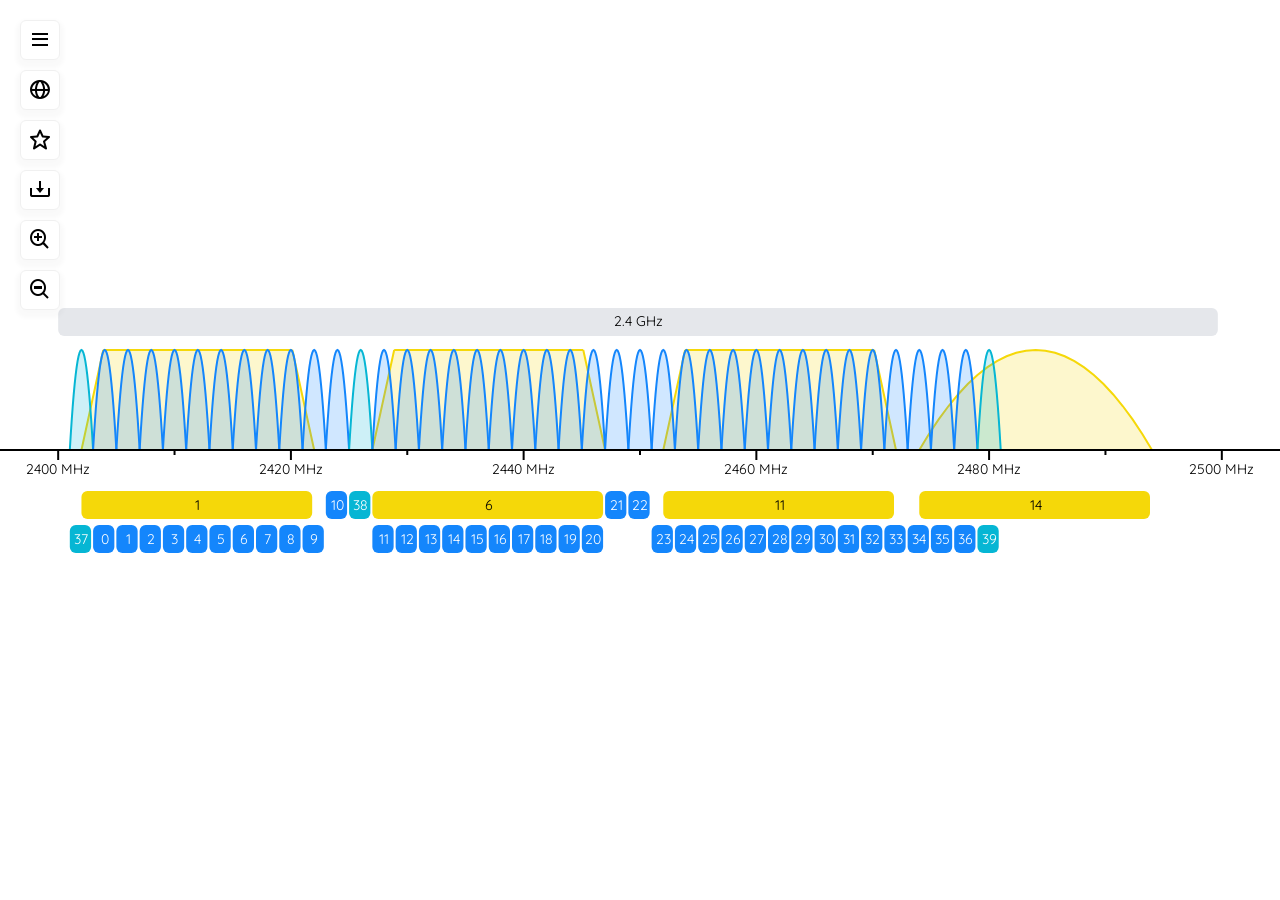
==== commit 259a02de: "Move CSS to css/style.css Also fix a stray comma after the closing brace of the .uwb-options rule.  " ====
--- a/index.html
+++ b/index.html
@@ -457,17 +457,7 @@
                 <i class="bx bx-zoom-out"></i>
             </button>
         </div>
-        <script type="module">
-            import { zoomTiers } from "./js/data/zoomTiers.js";
-            import { bands } from "./js/data/bands.js";
-            import { zigbeeChannels } from "./js/data/zigbee.js";
-            import { bluetoothChannels } from "./js/data/bluetooth.js";
-            import { wifiChannels } from "./js/data/wifi.js";
-            import { dectChannels } from "./js/data/dect.js";
-            import { wifiSubcarriers } from "./js/data/wifiSubcarriers.js";
-            import { loRaChannels } from "./js/data/lora.js";
-            import { uwbChannels } from "./js/data/uwb.js";
-
+        <script>
             let canvas = document.querySelector("#canvas");
             let context = canvas.getContext("2d");
 
@@ -739,8 +729,6 @@
                     ? "dark"
                     : "light";
 
-            let style; // Active theme, assigned by setTheme
-
             function setTheme(mode) {
                 const actualTheme = mode === "system" ? getSystemTheme() : mode;
                 style = themes[actualTheme];
@@ -774,6 +762,3382 @@
                         setTheme("system");
                     }
                 });
+
+            const zoomTiers = {
+                lowest: {
+                    threshold: 0.25,
+                    frequency: {
+                        step: 1000,
+                        minorSteps: 250,
+                        showAsGHz: true,
+                        ghzDecimals: 0,
+                    },
+                },
+                low: {
+                    threshold: 1,
+                    frequency: {
+                        step: 500,
+                        minorSteps: 100,
+                        showAsGHz: true,
+                        ghzDecimals: 1,
+                    },
+                },
+                medium: {
+                    threshold: 2,
+                    frequency: {
+                        step: 100,
+                        minorSteps: 50,
+                        showAsGHz: true,
+                        ghzDecimals: 1,
+                    },
+                },
+                high: {
+                    threshold: 10,
+                    frequency: {
+                        step: 20,
+                        minorSteps: 10,
+                        showAsGHz: false,
+                        ghzDecimals: 2,
+                    },
+                },
+                highest: {
+                    threshold: 20,
+                    frequency: {
+                        step: 10,
+                        minorSteps: 1,
+                        showAsGHz: false,
+                        ghzDecimals: 3,
+                    },
+                },
+                infinity: {
+                    threshold: Infinity,
+                    frequency: {
+                        step: 2,
+                        minorSteps: 1,
+                        showAsGHz: false,
+                        ghzDecimals: 0,
+                    },
+                },
+            };
+
+            const bands = {
+                fcc: [
+                    {
+                        name: "900 MHz",
+                        start: 902,
+                        stop: 928,
+                    },
+                    {
+                        name: "UPCS",
+                        start: 1920,
+                        stop: 1930,
+                    },
+                    {
+                        name: "2.4 GHz",
+                        start: 2400,
+                        stop: 2500,
+                    },
+                    { name: "CBRS", start: 3550, stop: 3700 },
+                    {
+                        name: "UNII-1",
+                        start: 5150,
+                        stop: 5250,
+                    },
+                    { name: "UNII-2", start: 5250, stop: 5350 },
+                    { name: "UNII-2e", start: 5470, stop: 5725 },
+                    { name: "UNII-3", start: 5725, stop: 5850 },
+                    { name: "UNII-4", start: 5850, stop: 5925 },
+                    { name: "UNII-5", start: 5925, stop: 6425 },
+                    { name: "UNII-6", start: 6425, stop: 6525 },
+                    { name: "UNII-7", start: 6525, stop: 6875 },
+                    { name: "UNII-8", start: 6875, stop: 7125 },
+                ],
+                etsi: [
+                    { name: "EU863-870", start: 863, stop: 870 },
+                    // From https://www.thethingsnetwork.org/docs/lorawan/regional-parameters/eu868/
+                    { name: "Band A", start: 5150, stop: 5350 },
+                    { name: "Band B", start: 5470, stop: 5725 },
+                    { name: "Band C", start: 5725, stop: 5875 },
+                ],
+                itu: [
+                    { name: "MF", start: 0.0003, stop: 3 },
+                    { name: "HF", start: 3, stop: 30 },
+                    { name: "VHF", start: 30, stop: 300 },
+                    { name: "UHF", start: 300, stop: 3000 },
+                    // There are more bands outside the current range of the chart at https://www.everythingrf.com/community/itu-frequency-bands
+                ],
+                gsm: [
+                    { name: "T-GSM-380 Uplink", start: 380.2, stop: 389.8 }, // Mobile to base
+                    { name: "T-GSM-380 Downlink", start: 390.2, stop: 399.8 }, // Base to mobile
+
+                    { name: "T-GSM-410 Uplink", start: 410.2, stop: 419.8 },
+                    { name: "T-GSM-410 Downlink", start: 420.2, stop: 429.8 },
+
+                    { name: "GSM-450 Uplink", start: 450.6, stop: 457.6 },
+                    { name: "GSM-450 Downlink", start: 460.6, stop: 467.6 },
+
+                    { name: "GSM-480 Uplink", start: 479.0, stop: 486.0 },
+                    { name: "GSM-480 Downlink", start: 489.0, stop: 496.0 },
+
+                    { name: "GSM-710 Uplink", start: 698.2, stop: 716.2 },
+                    { name: "GSM-710 Downlink", start: 728.2, stop: 746.2 },
+
+                    { name: "GSM-750 Uplink", start: 777.2, stop: 792.2 },
+                    { name: "GSM-750 Downlink", start: 747.2, stop: 762.2 },
+
+                    { name: "T-GSM-810 Uplink", start: 806.2, stop: 821.2 },
+                    { name: "T-GSM-810 Downlink", start: 851.2, stop: 866.2 },
+
+                    { name: "GSM-850 Uplink", start: 824.2, stop: 848.8 },
+                    { name: "GSM-850 Downlink", start: 869.2, stop: 893.8 },
+
+                    { name: "E-GSM-900 Uplink", start: 880, stop: 915 },
+                    { name: "E-GSM-900 Downlink", start: 925, stop: 960 },
+
+                    { name: "R-GSM-900 Uplink", start: 876, stop: 876 },
+                    { name: "R-GSM-900 Downlink", start: 921, stop: 960 },
+
+                    { name: "T-GSM-900 Uplink", start: 870.4, stop: 876 },
+                    { name: "T-GSM-900 Downlink", start: 915.4, stop: 921 },
+
+                    { name: "DCS-1800 Uplink", start: 1710.2, stop: 1784.8 },
+                    { name: "DCS-1800 Downlink", start: 1805.2, stop: 1879.8 },
+
+                    { name: "PCS-1900 Uplink", start: 1850.2, stop: 1909.8 },
+                    { name: "PCS-1900 Downlink", start: 1930.2, stop: 1989.8 },
+                ],
+                nr: [
+                    { name: "n1 Uplink", start: 1920, stop: 1980 },
+                    { name: "n1 Downlink", start: 2110, stop: 2170 },
+                    { name: "n2 Uplink", start: 1850, stop: 1910 },
+                    { name: "n2 Downlink", start: 1930, stop: 1990 },
+                    { name: "n3 Uplink", start: 1710, stop: 1785 },
+                    { name: "n3 Downlink", start: 1805, stop: 1880 },
+                    { name: "n5 Uplink", start: 824, stop: 849 },
+                    { name: "n5 Downlink", start: 869, stop: 894 },
+                    { name: "n7 Uplink", start: 2500, stop: 2570 },
+                    { name: "n7 Downlink", start: 2620, stop: 2690 },
+                    { name: "n8 Uplink", start: 880, stop: 915 },
+                    { name: "n8 Downlink", start: 925, stop: 960 },
+                    { name: "n12 Uplink", start: 699, stop: 716 },
+                    { name: "n12 Downlink", start: 729, stop: 746 },
+                    { name: "n13 Uplink", start: 777, stop: 787 },
+                    { name: "n13 Downlink", start: 746, stop: 756 },
+                    { name: "n14 Uplink", start: 788, stop: 798 },
+                    { name: "n14 Downlink", start: 758, stop: 768 },
+                    { name: "n18 Uplink", start: 815, stop: 830 },
+                    { name: "n18 Downlink", start: 860, stop: 875 },
+                    { name: "n20 Uplink", start: 832, stop: 862 },
+                    { name: "n20 Downlink", start: 791, stop: 821 },
+                    { name: "n24 Uplink", start: 1626.5, stop: 1660.5 },
+                    { name: "n24 Downlink", start: 1525, stop: 1559 },
+                    { name: "n25 Uplink", start: 1850, stop: 1915 },
+                    { name: "n25 Downlink", start: 1930, stop: 1995 },
+                    { name: "n26 Uplink", start: 814, stop: 849 },
+                    { name: "n26 Downlink", start: 859, stop: 894 },
+                    { name: "n28 Uplink", start: 703, stop: 748 },
+                    { name: "n28 Downlink", start: 758, stop: 803 },
+                    { name: "n29 Downlink", start: 717, stop: 728 },
+                    { name: "n30 Uplink", start: 2305, stop: 2315 },
+                    { name: "n30 Downlink", start: 2350, stop: 2360 },
+                    { name: "n31 Uplink", start: 452.5, stop: 457.5 },
+                    { name: "n31 Downlink", start: 462.5, stop: 467.5 },
+                    { name: "n34", start: 2010, stop: 2025 },
+                    { name: "n38", start: 2570, stop: 2620 },
+                    { name: "n39", start: 1880, stop: 1920 },
+                    { name: "n40", start: 2300, stop: 2400 },
+                    { name: "n41", start: 2496, stop: 2690 },
+                    { name: "n46", start: 5150, stop: 5925 },
+                    { name: "n47", start: 5855, stop: 5925 },
+                    { name: "n48", start: 3550, stop: 3700 },
+                    { name: "n50", start: 1432, stop: 1517 },
+                    { name: "n51", start: 1427, stop: 1432 },
+                    { name: "n53", start: 2483.5, stop: 2495 },
+                    { name: "n54", start: 1670, stop: 1675 },
+                    { name: "n65 Uplink", start: 1920, stop: 2010 },
+                    { name: "n65 Downlink", start: 2110, stop: 2200 },
+                    { name: "n66 Uplink", start: 1710, stop: 1780 },
+                    { name: "n66 Downlink", start: 2110, stop: 2200 },
+                    { name: "n67 Downlink", start: 738, stop: 758 },
+                    { name: "n70 Uplink", start: 1695, stop: 1710 },
+                    { name: "n70 Downlink", start: 1995, stop: 2020 },
+                    { name: "n71 Uplink", start: 663, stop: 698 },
+                    { name: "n71 Downlink", start: 617, stop: 652 },
+                    { name: "n72 Uplink", start: 451, stop: 456 },
+                    { name: "n72 Downlink", start: 461, stop: 466 },
+                    { name: "n74 Uplink", start: 1427, stop: 1470 },
+                    { name: "n74 Downlink", start: 1475, stop: 1518 },
+                    { name: "n75 Downlink", start: 1432, stop: 1517 },
+                    { name: "n76 Downlink", start: 1427, stop: 1432 },
+                    { name: "n77", start: 3300, stop: 4200 },
+                    { name: "n78", start: 3300, stop: 3800 },
+                    { name: "n79", start: 4400, stop: 5000 },
+                    { name: "n80 Uplink", start: 1710, stop: 1785 },
+                    { name: "n81 Uplink", start: 880, stop: 915 },
+                    { name: "n82 Uplink", start: 832, stop: 862 },
+                    { name: "n83 Uplink", start: 703, stop: 748 },
+                    { name: "n84 Uplink", start: 1920, stop: 1980 },
+                    { name: "n85 Uplink", start: 698, stop: 716 },
+                    { name: "n85 Downlink", start: 728, stop: 746 },
+                    { name: "n86 Uplink", start: 1710, stop: 1780 },
+                    { name: "n89 Uplink", start: 824, stop: 849 },
+                    { name: "n90", start: 2496, stop: 2690 },
+                    { name: "n91 Uplink", start: 832, stop: 862 },
+                    { name: "n91 Downlink", start: 1427, stop: 1432 },
+                    { name: "n92 Uplink", start: 832, stop: 862 },
+                    { name: "n92 Downlink", start: 1432, stop: 1517 },
+                    { name: "n93 Uplink", start: 880, stop: 915 },
+                    { name: "n93 Downlink", start: 1427, stop: 1432 },
+                    { name: "n94 Uplink", start: 880, stop: 915 },
+                    { name: "n94 Downlink", start: 1432, stop: 1517 },
+                    { name: "n95", start: 2010, stop: 2025 },
+                    { name: "n96", start: 5925, stop: 7125 },
+                    { name: "n97", start: 2300, stop: 2400 },
+                    { name: "n98", start: 1880, stop: 1920 },
+                    { name: "n99 Uplink", start: 1626.5, stop: 1660.5 },
+                    { name: "n100 Uplink", start: 874.4, stop: 880 },
+                    { name: "n100 Downlink", start: 919.4, stop: 925 },
+                    { name: "n101", start: 1900, stop: 1910 },
+                    { name: "n102", start: 5925, stop: 6425 },
+                    { name: "n104", start: 6425, stop: 7125 },
+                    { name: "n105 Uplink", start: 663, stop: 703 },
+                    { name: "n105 Downlink", start: 612, stop: 652 },
+                    { name: "n106 Uplink", start: 896, stop: 901 },
+                    { name: "n106 Downlink", start: 935, stop: 940 },
+                    { name: "n109 Uplink", start: 703, stop: 733 },
+                    { name: "n109 Downlink", start: 1432, stop: 1517 },
+                ],
+                lte: [
+                    { name: "1 Uplink", start: 1920, stop: 1980 },
+                    { name: "1 Downlink", start: 2110, stop: 2170 },
+                    { name: "2 Uplink", start: 1850, stop: 1910 },
+                    { name: "2 Downlink", start: 1930, stop: 1990 },
+                    { name: "3 Uplink", start: 1710, stop: 1785 },
+                    { name: "3 Downlink", start: 1805, stop: 1880 },
+                    { name: "4 Uplink", start: 1710, stop: 1755 },
+                    { name: "4 Downlink", start: 2110, stop: 2155 },
+                    { name: "5 Uplink", start: 824, stop: 849 },
+                    { name: "5 Downlink", start: 869, stop: 894 },
+                    { name: "7 Uplink", start: 2500, stop: 2570 },
+                    { name: "7 Downlink", start: 2620, stop: 2690 },
+                    { name: "8 Uplink", start: 880, stop: 915 },
+                    { name: "8 Downlink", start: 925, stop: 960 },
+                    { name: "11 Uplink", start: 1427.9, stop: 1447.9 },
+                    { name: "11 Downlink", start: 1475.9, stop: 1495.9 },
+                    { name: "12 Uplink", start: 699, stop: 716 },
+                    { name: "12 Downlink", start: 729, stop: 746 },
+                    { name: "13 Uplink", start: 777, stop: 787 },
+                    { name: "13 Downlink", start: 746, stop: 756 },
+                    { name: "14 Uplink", start: 788, stop: 798 },
+                    { name: "14 Downlink", start: 758, stop: 768 },
+                    { name: "17 Uplink", start: 704, stop: 716 },
+                    { name: "17 Downlink", start: 734, stop: 746 },
+                    { name: "18 Uplink", start: 815, stop: 830 },
+                    { name: "18 Downlink", start: 860, stop: 875 },
+                    { name: "19 Uplink", start: 830, stop: 845 },
+                    { name: "19 Downlink", start: 875, stop: 890 },
+                    { name: "20 Uplink", start: 832, stop: 862 },
+                    { name: "20 Downlink", start: 791, stop: 821 },
+                    { name: "21 Uplink", start: 1447.9, stop: 1462.9 },
+                    { name: "21 Downlink", start: 1495.9, stop: 1510.9 },
+                    { name: "24 Uplink", start: 1626.5, stop: 1660.5 },
+                    { name: "24 Downlink", start: 1525, stop: 1559 },
+                    { name: "25 Uplink", start: 1850, stop: 1915 },
+                    { name: "25 Downlink", start: 1930, stop: 1995 },
+                    { name: "26 Uplink", start: 814, stop: 849 },
+                    { name: "26 Downlink", start: 859, stop: 894 },
+                    { name: "28 Uplink", start: 703, stop: 748 },
+                    { name: "28 Downlink", start: 758, stop: 803 },
+                    { name: "29", start: 717, stop: 728 },
+                    { name: "30 Uplink", start: 2305, stop: 2315 },
+                    { name: "30 Downlink", start: 2350, stop: 2360 },
+                    { name: "31 Uplink", start: 452.5, stop: 457.5 },
+                    { name: "31 Downlink", start: 462.5, stop: 467.5 },
+                    { name: "32", start: 1452, stop: 1496 },
+                    { name: "34", start: 2010, stop: 2025 },
+                    { name: "37", start: 1910, stop: 1930 },
+                    { name: "38", start: 2570, stop: 2620 },
+                    { name: "39", start: 1880, stop: 1920 },
+                    { name: "40", start: 2300, stop: 2400 },
+                    { name: "41", start: 2496, stop: 2690 },
+                    { name: "42", start: 3400, stop: 3600 },
+                    { name: "43", start: 3600, stop: 3800 },
+                    { name: "46", start: 5150, stop: 5925 },
+                    { name: "47", start: 5855, stop: 5925 },
+                    { name: "48", start: 3550, stop: 3700 },
+                    { name: "50", start: 1432, stop: 1517 },
+                    { name: "51", start: 1427, stop: 1432 },
+                    { name: "53", start: 2483.5, stop: 2495 },
+                    { name: "54", start: 1670, stop: 1675 },
+                    { name: "65 Uplink", start: 1920, stop: 2010 },
+                    { name: "65 Downlink", start: 2110, stop: 2200 },
+                    { name: "66 Uplink", start: 1710, stop: 1780 },
+                    { name: "66 Downlink", start: 2110, stop: 2200 },
+                    { name: "67", start: 738, stop: 758 },
+                    { name: "69", start: 2570, stop: 2620 },
+                    { name: "70 Uplink", start: 1695, stop: 1710 },
+                    { name: "70 Downlink", start: 1995, stop: 2020 },
+                    { name: "71 Uplink", start: 663, stop: 698 },
+                    { name: "71 Downlink", start: 617, stop: 652 },
+                    { name: "72 Uplink", start: 451, stop: 456 },
+                    { name: "72 Downlink", start: 461, stop: 466 },
+                    { name: "73 Uplink", start: 450, stop: 455 },
+                    { name: "73 Downlink", start: 460, stop: 465 },
+                    { name: "74 Uplink", start: 1427, stop: 1470 },
+                    { name: "74 Downlink", start: 1475, stop: 1518 },
+                    { name: "75", start: 1432, stop: 1517 },
+                    { name: "76", start: 1427, stop: 1432 },
+                    { name: "85 Uplink", start: 698, stop: 716 },
+                    { name: "85 Downlink", start: 728, stop: 746 },
+                    { name: "87 Uplink", start: 410, stop: 415 },
+                    { name: "87 Downlink", start: 420, stop: 425 },
+                    { name: "88 Uplink", start: 412, stop: 417 },
+                    { name: "88 Downlink", start: 422, stop: 427 },
+                    { name: "103 Uplink", start: 787, stop: 788 },
+                    { name: "103 Downlink", start: 757, stop: 758 },
+                    { name: "106 Uplink", start: 896, stop: 901 },
+                    { name: "106 Downlink", start: 935, stop: 940 },
+                    { name: "107", start: 612, stop: 652 },
+                    { name: "108", start: 470, stop: 698 },
+                ],
+            };
+
+            const zigbeeChannels = {
+                "868 MHz": [
+                    { channel: 0, frequency: 868, width: 2, domain: ["EU"] },
+                ],
+                "915 MHz": [
+                    {
+                        channel: 1,
+                        frequency: 906,
+                        width: 2,
+                        domain: ["US", "AU"],
+                    },
+                    {
+                        channel: 2,
+                        frequency: 908,
+                        width: 2,
+                        domain: ["US", "AU"],
+                    },
+                    {
+                        channel: 3,
+                        frequency: 910,
+                        width: 2,
+                        domain: ["US", "AU"],
+                    },
+                    {
+                        channel: 4,
+                        frequency: 912,
+                        width: 2,
+                        domain: ["US", "AU"],
+                    },
+                    {
+                        channel: 5,
+                        frequency: 914,
+                        width: 2,
+                        domain: ["US", "AU"],
+                    },
+                    {
+                        channel: 6,
+                        frequency: 916,
+                        width: 2,
+                        domain: ["US", "AU"],
+                    },
+                    {
+                        channel: 7,
+                        frequency: 918,
+                        width: 2,
+                        domain: ["US", "AU"],
+                    },
+                    {
+                        channel: 8,
+                        frequency: 920,
+                        width: 2,
+                        domain: ["US", "AU"],
+                    },
+                    {
+                        channel: 9,
+                        frequency: 922,
+                        width: 2,
+                        domain: ["US", "AU"],
+                    },
+                    {
+                        channel: 10,
+                        frequency: 924,
+                        width: 2,
+                        domain: ["US", "AU"],
+                    },
+                ],
+                "2.4 GHz": [
+                    {
+                        channel: 11,
+                        frequency: 2405,
+                        width: 2,
+                        domain: ["WW", "US", "AU"],
+                    },
+                    {
+                        channel: 12,
+                        frequency: 2410,
+                        width: 2,
+                        domain: ["WW", "US", "AU"],
+                    },
+                    {
+                        channel: 13,
+                        frequency: 2415,
+                        width: 2,
+                        domain: ["WW", "US", "AU"],
+                    },
+                    {
+                        channel: 14,
+                        frequency: 2420,
+                        width: 2,
+                        domain: ["WW", "US", "AU"],
+                    },
+                    {
+                        channel: 15,
+                        frequency: 2425,
+                        width: 2,
+                        domain: ["WW", "US", "AU"],
+                    },
+                    {
+                        channel: 16,
+                        frequency: 2430,
+                        width: 2,
+                        domain: ["WW", "US", "AU"],
+                    },
+                    {
+                        channel: 17,
+                        frequency: 2435,
+                        width: 2,
+                        domain: ["WW", "US", "AU"],
+                    },
+                    {
+                        channel: 18,
+                        frequency: 2440,
+                        width: 2,
+                        domain: ["WW", "US", "AU"],
+                    },
+                    {
+                        channel: 19,
+                        frequency: 2445,
+                        width: 2,
+                        domain: ["WW", "US", "AU"],
+                    },
+                    {
+                        channel: 20,
+                        frequency: 2450,
+                        width: 2,
+                        domain: ["WW", "US", "AU"],
+                    },
+                    {
+                        channel: 21,
+                        frequency: 2455,
+                        width: 2,
+                        domain: ["WW", "US", "AU"],
+                    },
+                    {
+                        channel: 22,
+                        frequency: 2460,
+                        width: 2,
+                        domain: ["WW", "US", "AU"],
+                    },
+                    {
+                        channel: 23,
+                        frequency: 2465,
+                        width: 2,
+                        domain: ["WW", "US", "AU"],
+                    },
+                    {
+                        channel: 24,
+                        frequency: 2470,
+                        width: 2,
+                        domain: ["WW", "US", "AU"],
+                    },
+                    {
+                        channel: 25,
+                        frequency: 2475,
+                        width: 2,
+                        domain: ["WW", "US", "AU"],
+                    },
+                    {
+                        channel: 26,
+                        frequency: 2480,
+                        width: 2,
+                        domain: ["WW", "US", "AU"],
+                    },
+                ],
+            };
+
+            const bluetoothChannels = {
+                Classic: [
+                    { channel: 0, frequency: 2402, width: 1 },
+                    { channel: 1, frequency: 2403, width: 1 },
+                    { channel: 2, frequency: 2404, width: 1 },
+                    { channel: 3, frequency: 2405, width: 1 },
+                    { channel: 4, frequency: 2406, width: 1 },
+                    { channel: 5, frequency: 2407, width: 1 },
+                    { channel: 6, frequency: 2408, width: 1 },
+                    { channel: 7, frequency: 2409, width: 1 },
+                    { channel: 8, frequency: 2410, width: 1 },
+                    { channel: 9, frequency: 2411, width: 1 },
+                    { channel: 10, frequency: 2412, width: 1 },
+                    { channel: 11, frequency: 2413, width: 1 },
+                    { channel: 12, frequency: 2414, width: 1 },
+                    { channel: 13, frequency: 2415, width: 1 },
+                    { channel: 14, frequency: 2416, width: 1 },
+                    { channel: 15, frequency: 2417, width: 1 },
+                    { channel: 16, frequency: 2418, width: 1 },
+                    { channel: 17, frequency: 2419, width: 1 },
+                    { channel: 18, frequency: 2420, width: 1 },
+                    { channel: 19, frequency: 2421, width: 1 },
+                    { channel: 20, frequency: 2422, width: 1 },
+                    { channel: 21, frequency: 2423, width: 1 },
+                    { channel: 22, frequency: 2424, width: 1 },
+                    { channel: 23, frequency: 2425, width: 1 },
+                    { channel: 24, frequency: 2426, width: 1 },
+                    { channel: 25, frequency: 2427, width: 1 },
+                    { channel: 26, frequency: 2428, width: 1 },
+                    { channel: 27, frequency: 2429, width: 1 },
+                    { channel: 28, frequency: 2430, width: 1 },
+                    { channel: 29, frequency: 2431, width: 1 },
+                    { channel: 30, frequency: 2432, width: 1 },
+                    { channel: 31, frequency: 2433, width: 1 },
+                    { channel: 32, frequency: 2434, width: 1 },
+                    { channel: 33, frequency: 2435, width: 1 },
+                    { channel: 34, frequency: 2436, width: 1 },
+                    { channel: 35, frequency: 2437, width: 1 },
+                    { channel: 36, frequency: 2438, width: 1 },
+                    { channel: 37, frequency: 2439, width: 1 },
+                    { channel: 38, frequency: 2440, width: 1 },
+                    { channel: 39, frequency: 2441, width: 1 },
+                    { channel: 40, frequency: 2442, width: 1 },
+                    { channel: 41, frequency: 2443, width: 1 },
+                    { channel: 42, frequency: 2444, width: 1 },
+                    { channel: 43, frequency: 2445, width: 1 },
+                    { channel: 44, frequency: 2446, width: 1 },
+                    { channel: 45, frequency: 2447, width: 1 },
+                    { channel: 46, frequency: 2448, width: 1 },
+                    { channel: 47, frequency: 2449, width: 1 },
+                    { channel: 48, frequency: 2450, width: 1 },
+                    { channel: 49, frequency: 2451, width: 1 },
+                    { channel: 50, frequency: 2452, width: 1 },
+                    { channel: 51, frequency: 2453, width: 1 },
+                    { channel: 52, frequency: 2454, width: 1 },
+                    { channel: 53, frequency: 2455, width: 1 },
+                    { channel: 54, frequency: 2456, width: 1 },
+                    { channel: 55, frequency: 2457, width: 1 },
+                    { channel: 56, frequency: 2458, width: 1 },
+                    { channel: 57, frequency: 2459, width: 1 },
+                    { channel: 58, frequency: 2460, width: 1 },
+                    { channel: 59, frequency: 2461, width: 1 },
+                    { channel: 60, frequency: 2462, width: 1 },
+                    { channel: 61, frequency: 2463, width: 1 },
+                    { channel: 62, frequency: 2464, width: 1 },
+                    { channel: 63, frequency: 2465, width: 1 },
+                    { channel: 64, frequency: 2466, width: 1 },
+                    { channel: 65, frequency: 2467, width: 1 },
+                    { channel: 66, frequency: 2468, width: 1 },
+                    { channel: 67, frequency: 2469, width: 1 },
+                    { channel: 68, frequency: 2470, width: 1 },
+                    { channel: 69, frequency: 2471, width: 1 },
+                    { channel: 70, frequency: 2472, width: 1 },
+                    { channel: 71, frequency: 2473, width: 1 },
+                    { channel: 72, frequency: 2474, width: 1 },
+                    { channel: 73, frequency: 2475, width: 1 },
+                    { channel: 74, frequency: 2476, width: 1 },
+                    { channel: 75, frequency: 2477, width: 1 },
+                    { channel: 76, frequency: 2478, width: 1 },
+                    { channel: 77, frequency: 2479, width: 1 },
+                    { channel: 78, frequency: 2480, width: 1 },
+                ],
+                "Low Energy": [
+                    {
+                        channel: 37,
+                        frequency: 2402,
+                        width: 2,
+                        application: "Primary Advertising",
+                    },
+                    {
+                        channel: 0,
+                        frequency: 2404,
+                        width: 2,
+                        application: "Data Channel",
+                    },
+                    {
+                        channel: 1,
+                        frequency: 2406,
+                        width: 2,
+                        application: "Data Channel",
+                    },
+                    {
+                        channel: 2,
+                        frequency: 2408,
+                        width: 2,
+                        application: "Data Channel",
+                    },
+                    {
+                        channel: 3,
+                        frequency: 2410,
+                        width: 2,
+                        application: "Data Channel",
+                    },
+                    {
+                        channel: 4,
+                        frequency: 2412,
+                        width: 2,
+                        application: "Data Channel",
+                    },
+                    {
+                        channel: 5,
+                        frequency: 2414,
+                        width: 2,
+                        application: "Data Channel",
+                    },
+                    {
+                        channel: 6,
+                        frequency: 2416,
+                        width: 2,
+                        application: "Data Channel",
+                    },
+                    {
+                        channel: 7,
+                        frequency: 2418,
+                        width: 2,
+                        application: "Data Channel",
+                    },
+                    {
+                        channel: 8,
+                        frequency: 2420,
+                        width: 2,
+                        application: "Data Channel",
+                    },
+                    {
+                        channel: 9,
+                        frequency: 2422,
+                        width: 2,
+                        application: "Data Channel",
+                    },
+                    {
+                        channel: 10,
+                        frequency: 2424,
+                        width: 2,
+                        application: "Data Channel",
+                    },
+                    {
+                        channel: 38,
+                        frequency: 2426,
+                        width: 2,
+                        application: "Primary Advertising",
+                    },
+                    {
+                        channel: 11,
+                        frequency: 2428,
+                        width: 2,
+                        application: "Data Channel",
+                    },
+                    {
+                        channel: 12,
+                        frequency: 2430,
+                        width: 2,
+                        application: "Data Channel",
+                    },
+                    {
+                        channel: 13,
+                        frequency: 2432,
+                        width: 2,
+                        application: "Data Channel",
+                    },
+                    {
+                        channel: 14,
+                        frequency: 2434,
+                        width: 2,
+                        application: "Data Channel",
+                    },
+                    {
+                        channel: 15,
+                        frequency: 2436,
+                        width: 2,
+                        application: "Data Channel",
+                    },
+                    {
+                        channel: 16,
+                        frequency: 2438,
+                        width: 2,
+                        application: "Data Channel",
+                    },
+                    {
+                        channel: 17,
+                        frequency: 2440,
+                        width: 2,
+                        application: "Data Channel",
+                    },
+                    {
+                        channel: 18,
+                        frequency: 2442,
+                        width: 2,
+                        application: "Data Channel",
+                    },
+                    {
+                        channel: 19,
+                        frequency: 2444,
+                        width: 2,
+                        application: "Data Channel",
+                    },
+                    {
+                        channel: 20,
+                        frequency: 2446,
+                        width: 2,
+                        application: "Data Channel",
+                    },
+                    {
+                        channel: 21,
+                        frequency: 2448,
+                        width: 2,
+                        application: "Data Channel",
+                    },
+                    {
+                        channel: 22,
+                        frequency: 2450,
+                        width: 2,
+                        application: "Data Channel",
+                    },
+                    {
+                        channel: 23,
+                        frequency: 2452,
+                        width: 2,
+                        application: "Data Channel",
+                    },
+                    {
+                        channel: 24,
+                        frequency: 2454,
+                        width: 2,
+                        application: "Data Channel",
+                    },
+                    {
+                        channel: 25,
+                        frequency: 2456,
+                        width: 2,
+                        application: "Data Channel",
+                    },
+                    {
+                        channel: 26,
+                        frequency: 2458,
+                        width: 2,
+                        application: "Data Channel",
+                    },
+                    {
+                        channel: 27,
+                        frequency: 2460,
+                        width: 2,
+                        application: "Data Channel",
+                    },
+                    {
+                        channel: 28,
+                        frequency: 2462,
+                        width: 2,
+                        application: "Data Channel",
+                    },
+                    {
+                        channel: 29,
+                        frequency: 2464,
+                        width: 2,
+                        application: "Data Channel",
+                    },
+                    {
+                        channel: 30,
+                        frequency: 2466,
+                        width: 2,
+                        application: "Data Channel",
+                    },
+                    {
+                        channel: 31,
+                        frequency: 2468,
+                        width: 2,
+                        application: "Data Channel",
+                    },
+                    {
+                        channel: 32,
+                        frequency: 2470,
+                        width: 2,
+                        application: "Data Channel",
+                    },
+                    {
+                        channel: 33,
+                        frequency: 2472,
+                        width: 2,
+                        application: "Data Channel",
+                    },
+                    {
+                        channel: 34,
+                        frequency: 2474,
+                        width: 2,
+                        application: "Data Channel",
+                    },
+                    {
+                        channel: 35,
+                        frequency: 2476,
+                        width: 2,
+                        application: "Data Channel",
+                    },
+                    {
+                        channel: 36,
+                        frequency: 2478,
+                        width: 2,
+                        application: "Data Channel",
+                    },
+                    {
+                        channel: 39,
+                        frequency: 2480,
+                        width: 2,
+                        application: "Primary Advertising",
+                    },
+                ],
+            };
+
+            const wifiChannels = {
+                "900 MHz": [
+                    // 1 MHz channels
+                    { channel: 1, frequency: 863.5, width: 1, domain: ["EU"] },
+                    { channel: 3, frequency: 864.5, width: 1, domain: ["EU"] },
+                    { channel: 5, frequency: 865.5, width: 1, domain: ["EU"] },
+                    { channel: 7, frequency: 866.5, width: 1, domain: ["EU"] },
+                    { channel: 9, frequency: 867.5, width: 1, domain: ["EU"] },
+                    { channel: 1, frequency: 902.5, width: 1, domain: ["US"] },
+                    { channel: 3, frequency: 903.5, width: 1, domain: ["US"] },
+                    { channel: 5, frequency: 904.5, width: 1, domain: ["US"] },
+                    { channel: 7, frequency: 905.5, width: 1, domain: ["US"] },
+                    { channel: 9, frequency: 906.5, width: 1, domain: ["US"] },
+                    { channel: 11, frequency: 907.5, width: 1, domain: ["US"] },
+                    { channel: 13, frequency: 908.5, width: 1, domain: ["US"] },
+                    { channel: 15, frequency: 909.5, width: 1, domain: ["US"] },
+                    { channel: 17, frequency: 910.5, width: 1, domain: ["US"] },
+                    { channel: 19, frequency: 911.5, width: 1, domain: ["US"] },
+                    { channel: 21, frequency: 912.5, width: 1, domain: ["US"] },
+                    { channel: 23, frequency: 913.5, width: 1, domain: ["US"] },
+                    { channel: 25, frequency: 914.5, width: 1, domain: ["US"] },
+                    {
+                        channel: 27,
+                        frequency: 915.5,
+                        width: 1,
+                        domain: ["US", "AU"],
+                    },
+                    {
+                        channel: 29,
+                        frequency: 916.5,
+                        width: 1,
+                        domain: ["US", "AU"],
+                    },
+                    {
+                        channel: 31,
+                        frequency: 917.5,
+                        width: 1,
+                        domain: ["US", "AU"],
+                    },
+                    {
+                        channel: 33,
+                        frequency: 918.5,
+                        width: 1,
+                        domain: ["US", "AU"],
+                    },
+                    {
+                        channel: 35,
+                        frequency: 919.5,
+                        width: 1,
+                        domain: ["US", "AU"],
+                    },
+                    {
+                        channel: 37,
+                        frequency: 920.5,
+                        width: 1,
+                        domain: ["US", "AU"],
+                    },
+                    {
+                        channel: 39,
+                        frequency: 921.5,
+                        width: 1,
+                        domain: ["US", "AU"],
+                    },
+                    {
+                        channel: 41,
+                        frequency: 922.5,
+                        width: 1,
+                        domain: ["US", "AU"],
+                    },
+                    {
+                        channel: 43,
+                        frequency: 923.5,
+                        width: 1,
+                        domain: ["US", "AU"],
+                    },
+                    {
+                        channel: 45,
+                        frequency: 924.5,
+                        width: 1,
+                        domain: ["US", "AU"],
+                    },
+                    {
+                        channel: 47,
+                        frequency: 925.5,
+                        width: 1,
+                        domain: ["US", "AU"],
+                    },
+                    {
+                        channel: 49,
+                        frequency: 926.5,
+                        width: 1,
+                        domain: ["US", "AU"],
+                    },
+                    {
+                        channel: 51,
+                        frequency: 927.5,
+                        width: 1,
+                        domain: ["US", "AU"],
+                    },
+                    // Japanese channels
+                    { channel: 1, frequency: 917.0, width: 1, domain: ["JP"] },
+                    { channel: 3, frequency: 918.0, width: 1, domain: ["JP"] },
+                    { channel: 5, frequency: 919.0, width: 1, domain: ["JP"] },
+                    { channel: 7, frequency: 920.0, width: 1, domain: ["JP"] },
+                    { channel: 9, frequency: 921.0, width: 1, domain: ["JP"] },
+                    { channel: 11, frequency: 922.0, width: 1, domain: ["JP"] },
+                    { channel: 13, frequency: 923.0, width: 1, domain: ["JP"] },
+                    { channel: 15, frequency: 924.0, width: 1, domain: ["JP"] },
+                    { channel: 17, frequency: 925.0, width: 1, domain: ["JP"] },
+                    { channel: 19, frequency: 926.0, width: 1, domain: ["JP"] },
+                    { channel: 21, frequency: 927.0, width: 1, domain: ["JP"] },
+
+                    // 2 MHz channels
+                    { channel: 2, frequency: 903, width: 2, domain: ["US"] },
+                    { channel: 6, frequency: 905, width: 2, domain: ["US"] },
+                    { channel: 10, frequency: 907, width: 2, domain: ["US"] },
+                    { channel: 14, frequency: 909, width: 2, domain: ["US"] },
+                    { channel: 18, frequency: 911, width: 2, domain: ["US"] },
+                    { channel: 22, frequency: 913, width: 2, domain: ["US"] },
+                    { channel: 26, frequency: 915, width: 2, domain: ["US"] },
+                    {
+                        channel: 30,
+                        frequency: 917,
+                        width: 2,
+                        domain: ["US", "AU"],
+                    },
+                    {
+                        channel: 34,
+                        frequency: 919,
+                        width: 2,
+                        domain: ["US", "AU"],
+                    },
+                    {
+                        channel: 38,
+                        frequency: 921,
+                        width: 2,
+                        domain: ["US", "AU"],
+                    },
+                    {
+                        channel: 42,
+                        frequency: 923,
+                        width: 2,
+                        domain: ["US", "AU"],
+                    },
+                    {
+                        channel: 46,
+                        frequency: 925,
+                        width: 2,
+                        domain: ["US", "AU"],
+                    },
+                    {
+                        channel: 50,
+                        frequency: 927,
+                        width: 2,
+                        domain: ["US", "AU"],
+                    },
+
+                    // 4 MHz channels
+                    { channel: 8, frequency: 906, width: 4, domain: ["US"] },
+                    { channel: 16, frequency: 910, width: 4, domain: ["US"] },
+                    { channel: 24, frequency: 914, width: 4, domain: ["US"] },
+                    {
+                        channel: 32,
+                        frequency: 918,
+                        width: 4,
+                        domain: ["US", "AU"],
+                    },
+                    {
+                        channel: 40,
+                        frequency: 922,
+                        width: 4,
+                        domain: ["US", "AU"],
+                    },
+                    {
+                        channel: 48,
+                        frequency: 926,
+                        width: 4,
+                        domain: ["US", "AU"],
+                    },
+
+                    // 8 MHz channels
+                    { channel: 12, frequency: 908, width: 8, domain: ["US"] },
+                    { channel: 28, frequency: 916, width: 8, domain: ["US"] },
+                    {
+                        channel: 44,
+                        frequency: 924,
+                        width: 8,
+                        domain: ["US", "AU"],
+                    },
+
+                    // 16 MHz channel
+                    { channel: 20, frequency: 912, width: 16, domain: ["US"] },
+                ],
+                "2.4 GHz": [
+                    {
+                        channel: 1,
+                        frequency: 2412,
+                        width: 20,
+                        domain: ["WW", "US", "EU", "AU", "JP"],
+                        modulation: ["DSSS", "OFDM", "HT", "HE"],
+                    },
+                    {
+                        channel: 2,
+                        frequency: 2417,
+                        width: 20,
+                        domain: ["WW", "US", "EU", "AU", "JP"],
+                        overlapping: true,
+                        modulation: ["DSSS", "OFDM", "HT", "HE"],
+                    },
+                    {
+                        channel: 3,
+                        frequency: 2422,
+                        width: 20,
+                        domain: ["WW", "US", "EU", "AU", "JP"],
+                        overlapping: true,
+                        modulation: ["DSSS", "OFDM", "HT", "HE"],
+                    },
+                    {
+                        channel: 4,
+                        frequency: 2427,
+                        width: 20,
+                        domain: ["WW", "US", "EU", "AU", "JP"],
+                        overlapping: true,
+                        modulation: ["DSSS", "OFDM", "HT", "HE"],
+                    },
+                    {
+                        channel: 5,
+                        frequency: 2432,
+                        width: 20,
+                        domain: ["WW", "US", "EU", "AU", "JP"],
+                        overlapping: true,
+                        modulation: ["DSSS", "OFDM", "HT", "HE"],
+                    },
+                    {
+                        channel: 6,
+                        frequency: 2437,
+                        width: 20,
+                        domain: ["WW", "US", "EU", "AU", "JP"],
+                        modulation: ["DSSS", "OFDM", "HT", "HE"],
+                    },
+                    {
+                        channel: 7,
+                        frequency: 2442,
+                        width: 20,
+                        domain: ["WW", "US", "EU", "AU", "JP"],
+                        overlapping: true,
+                        modulation: ["DSSS", "OFDM", "HT", "HE"],
+                    },
+                    {
+                        channel: 8,
+                        frequency: 2447,
+                        width: 20,
+                        domain: ["WW", "US", "EU", "AU", "JP"],
+                        overlapping: true,
+                        modulation: ["DSSS", "OFDM", "HT", "HE"],
+                    },
+                    {
+                        channel: 9,
+                        frequency: 2452,
+                        width: 20,
+                        domain: ["WW", "US", "EU", "AU", "JP"],
+                        overlapping: true,
+                        modulation: ["DSSS", "OFDM", "HT", "HE"],
+                    },
+                    {
+                        channel: 10,
+                        frequency: 2457,
+                        width: 20,
+                        domain: ["WW", "US", "EU", "AU", "JP"],
+                        overlapping: true,
+                        modulation: ["DSSS", "OFDM", "HT", "HE"],
+                    },
+                    {
+                        channel: 11,
+                        frequency: 2462,
+                        width: 20,
+                        domain: ["WW", "US", "EU", "AU", "JP"],
+                        modulation: ["DSSS", "OFDM", "HT", "HE"],
+                    },
+                    {
+                        channel: 12,
+                        frequency: 2467,
+                        width: 20,
+                        domain: ["EU", "AU", "JP"],
+                        overlapping: true,
+                        modulation: ["DSSS", "OFDM", "HT", "HE"],
+                    },
+                    {
+                        channel: 13,
+                        frequency: 2472,
+                        width: 20,
+                        domain: ["EU", "AU", "JP"],
+                        overlapping: true,
+                        modulation: ["DSSS", "OFDM", "HT", "HE"],
+                    },
+                    {
+                        channel: 14,
+                        frequency: 2484,
+                        width: 20,
+                        domain: ["JP"],
+                        modulation: ["DSSS"],
+                    },
+                ],
+                "5 GHz": [
+                    {
+                        channel: 36,
+                        frequency: 5180,
+                        width: 20,
+                        domain: ["WW", "US", "EU", "AU", "JP"],
+                        modulation: ["OFDM", "HT", "VHT"],
+                    },
+                    {
+                        channel: 40,
+                        frequency: 5200,
+                        width: 20,
+                        domain: ["WW", "US", "EU", "AU", "JP"],
+                        modulation: ["OFDM", "HT", "VHT"],
+                    },
+                    {
+                        channel: 44,
+                        frequency: 5220,
+                        width: 20,
+                        domain: ["WW", "US", "EU", "AU", "JP"],
+                        modulation: ["OFDM", "HT", "VHT"],
+                    },
+                    {
+                        channel: 48,
+                        frequency: 5240,
+                        width: 20,
+                        domain: ["WW", "US", "EU", "AU", "JP"],
+                        modulation: ["OFDM", "HT", "VHT"],
+                    },
+                    {
+                        channel: 52,
+                        frequency: 5260,
+                        width: 20,
+                        domain: ["WW", "US", "EU", "AU", "JP"],
+                        modulation: ["OFDM", "HT", "VHT"],
+                    },
+                    {
+                        channel: 56,
+                        frequency: 5280,
+                        width: 20,
+                        domain: ["WW", "US", "EU", "AU", "JP"],
+                        modulation: ["OFDM", "HT", "VHT"],
+                    },
+                    {
+                        channel: 60,
+                        frequency: 5300,
+                        width: 20,
+                        domain: ["WW", "US", "EU", "AU", "JP"],
+                        modulation: ["OFDM", "HT", "VHT"],
+                    },
+                    {
+                        channel: 64,
+                        frequency: 5320,
+                        width: 20,
+                        domain: ["WW", "US", "EU", "AU", "JP"],
+                        modulation: ["OFDM", "HT", "VHT"],
+                    },
+                    {
+                        channel: 100,
+                        frequency: 5500,
+                        width: 20,
+                        domain: ["WW", "US", "EU", "AU", "JP"],
+                        modulation: ["OFDM", "HT", "VHT"],
+                    },
+                    {
+                        channel: 104,
+                        frequency: 5520,
+                        width: 20,
+                        domain: ["WW", "US", "EU", "AU", "JP"],
+                        modulation: ["OFDM", "HT", "VHT"],
+                    },
+                    {
+                        channel: 108,
+                        frequency: 5540,
+                        width: 20,
+                        domain: ["WW", "US", "EU", "AU", "JP"],
+                        modulation: ["OFDM", "HT", "VHT"],
+                    },
+                    {
+                        channel: 112,
+                        frequency: 5560,
+                        width: 20,
+                        domain: ["WW", "US", "EU", "AU", "JP"],
+                        modulation: ["OFDM", "HT", "VHT"],
+                    },
+                    {
+                        channel: 116,
+                        frequency: 5580,
+                        width: 20,
+                        domain: ["WW", "US", "EU", "AU", "JP"],
+                        modulation: ["OFDM", "HT", "VHT"],
+                    },
+                    {
+                        channel: 120,
+                        frequency: 5600,
+                        width: 20,
+                        domain: ["WW", "US", "EU", "JP"],
+                        modulation: ["OFDM", "HT", "VHT"],
+                    },
+                    {
+                        channel: 124,
+                        frequency: 5620,
+                        width: 20,
+                        domain: ["WW", "US", "EU", "JP"],
+                        modulation: ["OFDM", "HT", "VHT"],
+                    },
+                    {
+                        channel: 128,
+                        frequency: 5640,
+                        width: 20,
+                        domain: ["WW", "US", "EU", "JP"],
+                        modulation: ["OFDM", "HT", "VHT"],
+                    },
+                    {
+                        channel: 132,
+                        frequency: 5660,
+                        width: 20,
+                        domain: ["WW", "US", "EU", "AU", "JP"],
+                        modulation: ["OFDM", "HT", "VHT"],
+                    },
+                    {
+                        channel: 136,
+                        frequency: 5680,
+                        width: 20,
+                        domain: ["WW", "US", "EU", "AU", "JP"],
+                        modulation: ["OFDM", "HT", "VHT"],
+                    },
+                    {
+                        channel: 140,
+                        frequency: 5700,
+                        width: 20,
+                        domain: ["WW", "US", "EU", "AU", "JP"],
+                        modulation: ["OFDM", "HT", "VHT"],
+                    },
+                    {
+                        channel: 144,
+                        frequency: 5720,
+                        width: 20,
+                        domain: ["WW", "US", "AU", "JP"],
+                        modulation: ["OFDM", "HT", "VHT"],
+                    },
+                    {
+                        channel: 149,
+                        frequency: 5745,
+                        width: 20,
+                        domain: ["WW", "US", "EU", "AU"],
+                        modulation: ["OFDM", "HT", "VHT"],
+                    },
+                    {
+                        channel: 153,
+                        frequency: 5765,
+                        width: 20,
+                        domain: ["WW", "US", "EU", "AU"],
+                        modulation: ["OFDM", "HT", "VHT"],
+                    },
+                    {
+                        channel: 157,
+                        frequency: 5785,
+                        width: 20,
+                        domain: ["WW", "US", "EU", "AU"],
+                        modulation: ["OFDM", "HT", "VHT"],
+                    },
+                    {
+                        channel: 161,
+                        frequency: 5805,
+                        width: 20,
+                        domain: ["WW", "US", "EU", "AU"],
+                        modulation: ["OFDM", "HT", "VHT"],
+                    },
+                    {
+                        channel: 165,
+                        frequency: 5825,
+                        width: 20,
+                        domain: ["WW", "US", "EU", "AU"],
+                        modulation: ["OFDM", "HT", "VHT"],
+                    },
+                    {
+                        channel: 169,
+                        frequency: 5845,
+                        width: 20,
+                        domain: ["US", "EU", "AU"],
+                        attributes: "UNII-4",
+                        modulation: ["OFDM", "HT", "VHT"],
+                    },
+                    {
+                        channel: 173,
+                        frequency: 5865,
+                        width: 20,
+                        domain: ["US", "EU", "AU"],
+                        attributes: "UNII-4",
+                        modulation: ["OFDM", "HT", "VHT"],
+                    },
+                    {
+                        channel: 177,
+                        frequency: 5885,
+                        width: 20,
+                        domain: ["US"],
+                        attributes: "UNII-4",
+                        modulation: ["OFDM", "HT", "VHT"],
+                    },
+                    // 40 MHz channels
+                    {
+                        channel: 38,
+                        frequency: 5190,
+                        width: 40,
+                        domain: ["WW", "US", "EU", "AU", "JP"],
+                        modulation: ["OFDM", "HT", "VHT"],
+                    },
+                    {
+                        channel: 46,
+                        frequency: 5230,
+                        width: 40,
+                        domain: ["WW", "US", "EU", "AU", "JP"],
+                        modulation: ["OFDM", "HT", "VHT"],
+                    },
+                    {
+                        channel: 54,
+                        frequency: 5270,
+                        width: 40,
+                        domain: ["WW", "US", "EU", "AU", "JP"],
+                        modulation: ["OFDM", "HT", "VHT"],
+                    },
+                    {
+                        channel: 62,
+                        frequency: 5310,
+                        width: 40,
+                        domain: ["WW", "US", "EU", "AU", "JP"],
+                        modulation: ["OFDM", "HT", "VHT"],
+                    },
+                    {
+                        channel: 102,
+                        frequency: 5510,
+                        width: 40,
+                        domain: ["WW", "US", "EU", "AU", "JP"],
+                        modulation: ["OFDM", "HT", "VHT"],
+                    },
+                    {
+                        channel: 110,
+                        frequency: 5550,
+                        width: 40,
+                        domain: ["WW", "US", "EU", "AU", "JP"],
+                        modulation: ["OFDM", "HT", "VHT"],
+                    },
+                    {
+                        channel: 118,
+                        frequency: 5590,
+                        width: 40,
+                        domain: ["WW", "US", "EU", "JP"],
+                        modulation: ["OFDM", "HT", "VHT"],
+                    },
+                    {
+                        channel: 126,
+                        frequency: 5630,
+                        width: 40,
+                        domain: ["WW", "US", "EU", "JP"],
+                        modulation: ["OFDM", "HT", "VHT"],
+                    },
+                    {
+                        channel: 134,
+                        frequency: 5670,
+                        width: 40,
+                        domain: ["WW", "US", "EU", "AU", "JP"],
+                        modulation: ["OFDM", "HT", "VHT"],
+                    },
+                    {
+                        channel: 142,
+                        frequency: 5710,
+                        width: 40,
+                        domain: ["US", "AU", "JP"],
+                        modulation: ["OFDM", "HT", "VHT"],
+                    },
+                    {
+                        channel: 151,
+                        frequency: 5755,
+                        width: 40,
+                        domain: ["WW", "US", "EU", "AU"],
+                        modulation: ["OFDM", "HT", "VHT"],
+                    },
+                    {
+                        channel: 159,
+                        frequency: 5795,
+                        width: 40,
+                        domain: ["WW", "US", "EU", "AU"],
+                        modulation: ["OFDM", "HT", "VHT"],
+                    },
+                    {
+                        channel: 167,
+                        frequency: 5835,
+                        width: 40,
+                        domain: ["US", "EU", "AU"],
+                        attributes: "UNII-4",
+                        modulation: ["OFDM", "HT", "VHT"],
+                    },
+                    {
+                        channel: 175,
+                        frequency: 5875,
+                        width: 40,
+                        domain: ["US"],
+                        attributes: "UNII-4",
+                        modulation: ["OFDM", "HT", "VHT"],
+                    },
+                    // 80 MHz channels
+                    {
+                        channel: 42,
+                        frequency: 5210,
+                        width: 80,
+                        domain: ["WW", "US", "EU", "AU", "JP"],
+                        modulation: ["OFDM", "HT", "VHT"],
+                    },
+                    {
+                        channel: 58,
+                        frequency: 5290,
+                        width: 80,
+                        domain: ["WW", "US", "EU", "AU", "JP"],
+                        modulation: ["OFDM", "HT", "VHT"],
+                    },
+                    {
+                        channel: 106,
+                        frequency: 5530,
+                        width: 80,
+                        domain: ["WW", "US", "EU", "AU", "JP"],
+                        modulation: ["OFDM", "HT", "VHT"],
+                    },
+                    {
+                        channel: 122,
+                        frequency: 5610,
+                        width: 80,
+                        domain: ["WW", "US", "EU", "JP"],
+                        modulation: ["OFDM", "HT", "VHT"],
+                    },
+                    {
+                        channel: 138,
+                        frequency: 5690,
+                        width: 80,
+                        domain: ["US", "AU", "JP"],
+                        modulation: ["OFDM", "HT", "VHT"],
+                    },
+                    {
+                        channel: 155,
+                        frequency: 5775,
+                        width: 80,
+                        domain: ["WW", "US", "EU", "AU"],
+                        modulation: ["OFDM", "HT", "VHT"],
+                    },
+                    {
+                        channel: 171,
+                        frequency: 5855,
+                        width: 80,
+                        domain: ["US"],
+                        attributes: "UNII-4",
+                        modulation: ["OFDM", "HT", "VHT"],
+                    },
+                    // 160 MHz channels
+                    {
+                        channel: 50,
+                        frequency: 5250,
+                        width: 160,
+                        domain: ["WW", "US", "EU", "AU", "JP"],
+                        modulation: ["OFDM", "HT", "VHT"],
+                    },
+                    {
+                        channel: 114,
+                        frequency: 5570,
+                        width: 160,
+                        domain: ["WW", "US", "EU", "JP"],
+                        modulation: ["OFDM", "HT", "VHT"],
+                    },
+                    {
+                        channel: 163,
+                        frequency: 5815,
+                        width: 160,
+                        domain: ["US"],
+                        attributes: "UNII-4",
+                        modulation: ["OFDM", "HT", "VHT"],
+                    },
+                ],
+                "6 GHz": [
+                    {
+                        channel: "1E",
+                        frequency: 5955,
+                        width: 20,
+                        domain: ["US", "EU", "AU", "JP"],
+                        modulation: ["HE"],
+                    },
+                    {
+                        channel: "5E",
+                        frequency: 5975,
+                        width: 20,
+                        domain: ["US", "EU", "AU", "JP"],
+                        modulation: ["HE"],
+                        psc: true,
+                    },
+                    {
+                        channel: "9E",
+                        frequency: 5995,
+                        width: 20,
+                        domain: ["US", "EU", "AU", "JP"],
+                        modulation: ["HE"],
+                    },
+                    {
+                        channel: "13E",
+                        frequency: 6015,
+                        width: 20,
+                        domain: ["US", "EU", "AU", "JP"],
+                        modulation: ["HE"],
+                    },
+                    {
+                        channel: "17E",
+                        frequency: 6035,
+                        width: 20,
+                        domain: ["US", "EU", "AU", "JP"],
+                        modulation: ["HE"],
+                    },
+                    {
+                        channel: "21E",
+                        frequency: 6055,
+                        width: 20,
+                        domain: ["US", "EU", "AU", "JP"],
+                        modulation: ["HE"],
+                        psc: true,
+                    },
+                    {
+                        channel: "25E",
+                        frequency: 6075,
+                        width: 20,
+                        domain: ["US", "EU", "AU", "JP"],
+                        modulation: ["HE"],
+                    },
+                    {
+                        channel: "29E",
+                        frequency: 6095,
+                        width: 20,
+                        domain: ["US", "EU", "AU", "JP"],
+                        modulation: ["HE"],
+                    },
+                    {
+                        channel: "33E",
+                        frequency: 6115,
+                        width: 20,
+                        domain: ["US", "EU", "AU", "JP"],
+                        modulation: ["HE"],
+                    },
+                    {
+                        channel: "37E",
+                        frequency: 6135,
+                        width: 20,
+                        domain: ["US", "EU", "AU", "JP"],
+                        modulation: ["HE"],
+                        psc: true,
+                    },
+                    {
+                        channel: "41E",
+                        frequency: 6155,
+                        width: 20,
+                        domain: ["US", "EU", "AU", "JP"],
+                        modulation: ["HE"],
+                    },
+                    {
+                        channel: "45E",
+                        frequency: 6175,
+                        width: 20,
+                        domain: ["US", "EU", "AU", "JP"],
+                        modulation: ["HE"],
+                    },
+                    {
+                        channel: "49E",
+                        frequency: 6195,
+                        width: 20,
+                        domain: ["US", "EU", "AU", "JP"],
+                        modulation: ["HE"],
+                    },
+                    {
+                        channel: "53E",
+                        frequency: 6215,
+                        width: 20,
+                        domain: ["US", "EU", "AU", "JP"],
+                        modulation: ["HE"],
+                        psc: true,
+                    },
+                    {
+                        channel: "57E",
+                        frequency: 6235,
+                        width: 20,
+                        domain: ["US", "EU", "AU", "JP"],
+                        modulation: ["HE"],
+                    },
+                    {
+                        channel: "61E",
+                        frequency: 6255,
+                        width: 20,
+                        domain: ["US", "EU", "AU", "JP"],
+                        modulation: ["HE"],
+                    },
+                    {
+                        channel: "65E",
+                        frequency: 6275,
+                        width: 20,
+                        domain: ["US", "EU", "AU", "JP"],
+                        modulation: ["HE"],
+                    },
+                    {
+                        channel: "69E",
+                        frequency: 6295,
+                        width: 20,
+                        domain: ["US", "EU", "AU", "JP"],
+                        modulation: ["HE"],
+                        psc: true,
+                    },
+                    {
+                        channel: "73E",
+                        frequency: 6315,
+                        width: 20,
+                        domain: ["US", "EU", "AU", "JP"],
+                        modulation: ["HE"],
+                    },
+                    {
+                        channel: "77E",
+                        frequency: 6335,
+                        width: 20,
+                        domain: ["US", "EU", "AU", "JP"],
+                        modulation: ["HE"],
+                    },
+                    {
+                        channel: "81E",
+                        frequency: 6355,
+                        width: 20,
+                        domain: ["US", "EU", "AU", "JP"],
+                        modulation: ["HE"],
+                    },
+                    {
+                        channel: "85E",
+                        frequency: 6375,
+                        width: 20,
+                        domain: ["US", "EU", "AU", "JP"],
+                        modulation: ["HE"],
+                        psc: true,
+                    },
+                    {
+                        channel: "89E",
+                        frequency: 6395,
+                        width: 20,
+                        domain: ["US", "EU", "AU", "JP"],
+                        modulation: ["HE"],
+                    },
+                    {
+                        channel: "93E",
+                        frequency: 6415,
+                        width: 20,
+                        domain: ["US", "EU", "AU", "JP"],
+                        modulation: ["HE"],
+                    },
+                    {
+                        channel: "97E",
+                        frequency: 6435,
+                        width: 20,
+                        domain: ["US"],
+                        modulation: ["HE"],
+                    },
+                    {
+                        channel: "101E",
+                        frequency: 6455,
+                        width: 20,
+                        domain: ["US"],
+                        modulation: ["HE"],
+                        psc: true,
+                    },
+                    {
+                        channel: "105E",
+                        frequency: 6475,
+                        width: 20,
+                        domain: ["US"],
+                        modulation: ["HE"],
+                    },
+                    {
+                        channel: "109E",
+                        frequency: 6495,
+                        width: 20,
+                        domain: ["US"],
+                        modulation: ["HE"],
+                    },
+                    {
+                        channel: "113E",
+                        frequency: 6515,
+                        width: 20,
+                        domain: ["US"],
+                        modulation: ["HE"],
+                    },
+                    {
+                        channel: "117E",
+                        frequency: 6535,
+                        width: 20,
+                        domain: ["US"],
+                        modulation: ["HE"],
+                        psc: true,
+                    },
+                    {
+                        channel: "121E",
+                        frequency: 6555,
+                        width: 20,
+                        domain: ["US"],
+                        modulation: ["HE"],
+                    },
+                    {
+                        channel: "125E",
+                        frequency: 6575,
+                        width: 20,
+                        domain: ["US"],
+                        modulation: ["HE"],
+                    },
+                    {
+                        channel: "129E",
+                        frequency: 6595,
+                        width: 20,
+                        domain: ["US"],
+                        modulation: ["HE"],
+                    },
+                    {
+                        channel: "133E",
+                        frequency: 6615,
+                        width: 20,
+                        domain: ["US"],
+                        modulation: ["HE"],
+                        psc: true,
+                    },
+                    {
+                        channel: "137E",
+                        frequency: 6635,
+                        width: 20,
+                        domain: ["US"],
+                        modulation: ["HE"],
+                    },
+                    {
+                        channel: "141E",
+                        frequency: 6655,
+                        width: 20,
+                        domain: ["US"],
+                        modulation: ["HE"],
+                    },
+                    {
+                        channel: "145E",
+                        frequency: 6675,
+                        width: 20,
+                        domain: ["US"],
+                        modulation: ["HE"],
+                    },
+                    {
+                        channel: "149E",
+                        frequency: 6695,
+                        width: 20,
+                        domain: ["US"],
+                        modulation: ["HE"],
+                        psc: true,
+                    },
+                    {
+                        channel: "153E",
+                        frequency: 6715,
+                        width: 20,
+                        domain: ["US"],
+                        modulation: ["HE"],
+                    },
+                    {
+                        channel: "157E",
+                        frequency: 6735,
+                        width: 20,
+                        domain: ["US"],
+                        modulation: ["HE"],
+                    },
+                    {
+                        channel: "161E",
+                        frequency: 6755,
+                        width: 20,
+                        domain: ["US"],
+                        modulation: ["HE"],
+                    },
+                    {
+                        channel: "165E",
+                        frequency: 6775,
+                        width: 20,
+                        domain: ["US"],
+                        modulation: ["HE"],
+                        psc: true,
+                    },
+                    {
+                        channel: "169E",
+                        frequency: 6795,
+                        width: 20,
+                        domain: ["US"],
+                        modulation: ["HE"],
+                    },
+                    {
+                        channel: "173E",
+                        frequency: 6815,
+                        width: 20,
+                        domain: ["US"],
+                        modulation: ["HE"],
+                    },
+                    {
+                        channel: "177E",
+                        frequency: 6835,
+                        width: 20,
+                        domain: ["US"],
+                        modulation: ["HE"],
+                    },
+                    {
+                        channel: "181E",
+                        frequency: 6855,
+                        width: 20,
+                        domain: ["US"],
+                        modulation: ["HE"],
+                        psc: true,
+                    },
+                    {
+                        channel: "185E",
+                        frequency: 6875,
+                        width: 20,
+                        domain: ["US"],
+                        modulation: ["HE"],
+                    },
+                    {
+                        channel: "189E",
+                        frequency: 6895,
+                        width: 20,
+                        domain: ["US"],
+                        modulation: ["HE"],
+                    },
+                    {
+                        channel: "193E",
+                        frequency: 6915,
+                        width: 20,
+                        domain: ["US"],
+                        modulation: ["HE"],
+                    },
+                    {
+                        channel: "197E",
+                        frequency: 6935,
+                        width: 20,
+                        domain: ["US"],
+                        modulation: ["HE"],
+                        psc: true,
+                    },
+                    {
+                        channel: "201E",
+                        frequency: 6955,
+                        width: 20,
+                        domain: ["US"],
+                        modulation: ["HE"],
+                    },
+                    {
+                        channel: "205E",
+                        frequency: 6975,
+                        width: 20,
+                        domain: ["US"],
+                        modulation: ["HE"],
+                    },
+                    {
+                        channel: "209E",
+                        frequency: 6995,
+                        width: 20,
+                        domain: ["US"],
+                        modulation: ["HE"],
+                    },
+                    {
+                        channel: "213E",
+                        frequency: 7015,
+                        width: 20,
+                        domain: ["US"],
+                        modulation: ["HE"],
+                        psc: true,
+                    },
+                    {
+                        channel: "217E",
+                        frequency: 7035,
+                        width: 20,
+                        domain: ["US"],
+                        modulation: ["HE"],
+                    },
+                    {
+                        channel: "221E",
+                        frequency: 7055,
+                        width: 20,
+                        domain: ["US"],
+                        modulation: ["HE"],
+                    },
+                    {
+                        channel: "225E",
+                        frequency: 7075,
+                        width: 20,
+                        domain: ["US"],
+                        modulation: ["HE"],
+                    },
+                    {
+                        channel: "229E",
+                        frequency: 7095,
+                        width: 20,
+                        domain: ["US"],
+                        modulation: ["HE"],
+                        psc: true,
+                    },
+                    {
+                        channel: "233E",
+                        frequency: 7115,
+                        width: 20,
+                        domain: ["US"],
+                        modulation: ["HE"],
+                    },
+                    {
+                        channel: "3E",
+                        frequency: 5965,
+                        width: 40,
+                        domain: ["US", "EU", "AU", "JP"],
+                        modulation: ["HE"],
+                    },
+                    {
+                        channel: "11E",
+                        frequency: 6005,
+                        width: 40,
+                        domain: ["US", "EU", "AU", "JP"],
+                        modulation: ["HE"],
+                    },
+                    {
+                        channel: "19E",
+                        frequency: 6045,
+                        width: 40,
+                        domain: ["US", "EU", "AU", "JP"],
+                        modulation: ["HE"],
+                    },
+                    {
+                        channel: "27E",
+                        frequency: 6085,
+                        width: 40,
+                        domain: ["US", "EU", "AU", "JP"],
+                        modulation: ["HE"],
+                    },
+                    {
+                        channel: "35E",
+                        frequency: 6125,
+                        width: 40,
+                        domain: ["US", "EU", "AU", "JP"],
+                        modulation: ["HE"],
+                    },
+                    {
+                        channel: "43E",
+                        frequency: 6165,
+                        width: 40,
+                        domain: ["US", "EU", "AU", "JP"],
+                        modulation: ["HE"],
+                    },
+                    {
+                        channel: "51E",
+                        frequency: 6205,
+                        width: 40,
+                        domain: ["US", "EU", "AU", "JP"],
+                        modulation: ["HE"],
+                    },
+                    {
+                        channel: "59E",
+                        frequency: 6245,
+                        width: 40,
+                        domain: ["US", "EU", "AU", "JP"],
+                        modulation: ["HE"],
+                    },
+                    {
+                        channel: "67E",
+                        frequency: 6285,
+                        width: 40,
+                        domain: ["US", "EU", "AU", "JP"],
+                        modulation: ["HE"],
+                    },
+                    {
+                        channel: "75E",
+                        frequency: 6325,
+                        width: 40,
+                        domain: ["US", "EU", "AU", "JP"],
+                        modulation: ["HE"],
+                    },
+                    {
+                        channel: "83E",
+                        frequency: 6365,
+                        width: 40,
+                        domain: ["US", "EU", "AU", "JP"],
+                        modulation: ["HE"],
+                    },
+                    {
+                        channel: "91E",
+                        frequency: 6405,
+                        width: 40,
+                        domain: ["US", "EU", "AU", "JP"],
+                        modulation: ["HE"],
+                    },
+                    {
+                        channel: "99E",
+                        frequency: 6445,
+                        width: 40,
+                        domain: ["US"],
+                        modulation: ["HE"],
+                    },
+                    {
+                        channel: "107E",
+                        frequency: 6485,
+                        width: 40,
+                        domain: ["US"],
+                        modulation: ["HE"],
+                    },
+                    {
+                        channel: "115E",
+                        frequency: 6525,
+                        width: 40,
+                        domain: ["US"],
+                        modulation: ["HE"],
+                    },
+                    {
+                        channel: "123E",
+                        frequency: 6565,
+                        width: 40,
+                        domain: ["US"],
+                        modulation: ["HE"],
+                    },
+                    {
+                        channel: "131E",
+                        frequency: 6605,
+                        width: 40,
+                        domain: ["US"],
+                        modulation: ["HE"],
+                    },
+                    {
+                        channel: "139E",
+                        frequency: 6645,
+                        width: 40,
+                        domain: ["US"],
+                        modulation: ["HE"],
+                    },
+                    {
+                        channel: "147E",
+                        frequency: 6685,
+                        width: 40,
+                        domain: ["US"],
+                        modulation: ["HE"],
+                    },
+                    {
+                        channel: "155E",
+                        frequency: 6725,
+                        width: 40,
+                        domain: ["US"],
+                        modulation: ["HE"],
+                    },
+                    {
+                        channel: "163E",
+                        frequency: 6765,
+                        width: 40,
+                        domain: ["US"],
+                        modulation: ["HE"],
+                    },
+                    {
+                        channel: "171E",
+                        frequency: 6805,
+                        width: 40,
+                        domain: ["US"],
+                        modulation: ["HE"],
+                    },
+                    {
+                        channel: "179E",
+                        frequency: 6845,
+                        width: 40,
+                        domain: ["US"],
+                        modulation: ["HE"],
+                    },
+                    {
+                        channel: "187E",
+                        frequency: 6885,
+                        width: 40,
+                        domain: ["US"],
+                        modulation: ["HE"],
+                    },
+                    {
+                        channel: "195E",
+                        frequency: 6925,
+                        width: 40,
+                        domain: ["US"],
+                        modulation: ["HE"],
+                    },
+                    {
+                        channel: "203E",
+                        frequency: 6965,
+                        width: 40,
+                        domain: ["US"],
+                        modulation: ["HE"],
+                    },
+                    {
+                        channel: "211E",
+                        frequency: 7005,
+                        width: 40,
+                        domain: ["US"],
+                        modulation: ["HE"],
+                    },
+                    {
+                        channel: "219E",
+                        frequency: 7045,
+                        width: 40,
+                        domain: ["US"],
+                        modulation: ["HE"],
+                    },
+                    {
+                        channel: "227E",
+                        frequency: 7085,
+                        width: 40,
+                        domain: ["US"],
+                        modulation: ["HE"],
+                    },
+                    {
+                        channel: "7E",
+                        frequency: 5985,
+                        width: 80,
+                        domain: ["US", "EU", "AU", "JP"],
+                        modulation: ["HE"],
+                    },
+                    {
+                        channel: "23E",
+                        frequency: 6065,
+                        width: 80,
+                        domain: ["US", "EU", "AU", "JP"],
+                        modulation: ["HE"],
+                    },
+                    {
+                        channel: "39E",
+                        frequency: 6145,
+                        width: 80,
+                        domain: ["US", "EU", "AU", "JP"],
+                        modulation: ["HE"],
+                    },
+                    {
+                        channel: "55E",
+                        frequency: 6225,
+                        width: 80,
+                        domain: ["US", "EU", "AU", "JP"],
+                        modulation: ["HE"],
+                    },
+                    {
+                        channel: "71E",
+                        frequency: 6305,
+                        width: 80,
+                        domain: ["US", "EU", "AU", "JP"],
+                        modulation: ["HE"],
+                    },
+                    {
+                        channel: "87E",
+                        frequency: 6385,
+                        width: 80,
+                        domain: ["US", "EU", "AU", "JP"],
+                        modulation: ["HE"],
+                    },
+                    {
+                        channel: "103E",
+                        frequency: 6465,
+                        width: 80,
+                        domain: ["US"],
+                        modulation: ["HE"],
+                    },
+                    {
+                        channel: "119E",
+                        frequency: 6545,
+                        width: 80,
+                        domain: ["US"],
+                        modulation: ["HE"],
+                    },
+                    {
+                        channel: "135E",
+                        frequency: 6625,
+                        width: 80,
+                        domain: ["US"],
+                        modulation: ["HE"],
+                    },
+                    {
+                        channel: "151E",
+                        frequency: 6705,
+                        width: 80,
+                        domain: ["US"],
+                        modulation: ["HE"],
+                    },
+                    {
+                        channel: "167E",
+                        frequency: 6785,
+                        width: 80,
+                        domain: ["US"],
+                        modulation: ["HE"],
+                    },
+                    {
+                        channel: "183E",
+                        frequency: 6865,
+                        width: 80,
+                        domain: ["US"],
+                        modulation: ["HE"],
+                    },
+                    {
+                        channel: "199E",
+                        frequency: 6945,
+                        width: 80,
+                        domain: ["US"],
+                        modulation: ["HE"],
+                    },
+                    {
+                        channel: "215E",
+                        frequency: 7025,
+                        width: 80,
+                        domain: ["US"],
+                        modulation: ["HE"],
+                    },
+                    {
+                        channel: "15E",
+                        frequency: 6025,
+                        width: 160,
+                        domain: ["US", "EU", "AU", "JP"],
+                        modulation: ["HE"],
+                    },
+                    {
+                        channel: "47E",
+                        frequency: 6185,
+                        width: 160,
+                        domain: ["US", "EU", "AU", "JP"],
+                        modulation: ["HE"],
+                    },
+                    {
+                        channel: "79E",
+                        frequency: 6345,
+                        width: 160,
+                        domain: ["US", "EU", "AU", "JP"],
+                        modulation: ["HE"],
+                    },
+                    {
+                        channel: "111E",
+                        frequency: 6505,
+                        width: 160,
+                        domain: ["US"],
+                        modulation: ["HE"],
+                    },
+                    {
+                        channel: "143E",
+                        frequency: 6665,
+                        width: 160,
+                        domain: ["US"],
+                        modulation: ["HE"],
+                    },
+                    {
+                        channel: "175E",
+                        frequency: 6825,
+                        width: 160,
+                        domain: ["US"],
+                        modulation: ["HE"],
+                    },
+                    {
+                        channel: "207E",
+                        frequency: 6985,
+                        width: 160,
+                        domain: ["US"],
+                        modulation: ["HE"],
+                    },
+                    {
+                        channel: "31E",
+                        frequency: 6105,
+                        width: 320,
+                        domain: ["US", "EU", "AU", "JP"],
+                        modulation: ["HE"],
+                    },
+                    {
+                        channel: "63E",
+                        frequency: 6265,
+                        width: 320,
+                        domain: ["US", "EU", "AU", "JP"],
+                        modulation: ["HE"],
+                    },
+                    {
+                        channel: "95E",
+                        frequency: 6425,
+                        width: 320,
+                        domain: ["US"],
+                        modulation: ["HE"],
+                    },
+                    {
+                        channel: "127E",
+                        frequency: 6585,
+                        width: 320,
+                        domain: ["US"],
+                        modulation: ["HE"],
+                    },
+                    {
+                        channel: "159E",
+                        frequency: 6745,
+                        width: 320,
+                        domain: ["US"],
+                        modulation: ["HE"],
+                    },
+                    {
+                        channel: "191E",
+                        frequency: 6905,
+                        width: 320,
+                        domain: ["US"],
+                        modulation: ["HE"],
+                    },
+                ],
+            };
+
+            const dectChannels = [
+                //
+                // https://www.electronics-notes.com/articles/connectivity/dect-cordless-telephones/channels-frequencies-bands.php?utm_source=chatgpt.com
+                // https://support.yealink.com/en/portal/knowledge/show?id=64589aadb1fa936c57b5607a
+
+                // EU and most of the world
+                {
+                    channel: 9,
+                    frequency: 1881.792,
+                    width: 1.728,
+                    domain: ["AU", "EU", "TW", "ZA"],
+                },
+                {
+                    channel: 8,
+                    frequency: 1883.52,
+                    width: 1.728,
+                    domain: ["AU", "EU", "TW", "ZA"],
+                },
+                {
+                    channel: 7,
+                    frequency: 1885.248,
+                    width: 1.728,
+                    domain: ["AU", "EU", "TW", "ZA"],
+                },
+                {
+                    channel: 6,
+                    frequency: 1886.976,
+                    width: 1.728,
+                    domain: ["AU", "EU", "TW", "ZA"],
+                },
+                {
+                    channel: 5,
+                    frequency: 1888.704,
+                    width: 1.728,
+                    domain: ["AU", "EU", "TW", "ZA"],
+                },
+                {
+                    channel: 4,
+                    frequency: 1890.432,
+                    width: 1.728,
+                    domain: ["AU", "EU", "TW", "ZA"],
+                },
+                {
+                    channel: 3,
+                    frequency: 1892.16,
+                    width: 1.728,
+                    domain: ["AU", "EU", "TW", "ZA"],
+                },
+                {
+                    channel: 2,
+                    frequency: 1893.888,
+                    width: 1.728,
+                    domain: ["AU", "EU", "TW", "ZA"],
+                },
+                {
+                    channel: 1,
+                    frequency: 1895.616,
+                    width: 1.728,
+                    domain: ["AU", "EU", "ZA"],
+                },
+                {
+                    channel: 0,
+                    frequency: 1897.344,
+                    width: 1.728,
+                    domain: ["AU", "EU", "ZA"],
+                },
+
+                // US, Laos, Canada
+                {
+                    channel: 9,
+                    frequency: 1912.896,
+                    width: 1.728,
+                    domain: ["LA"],
+                },
+                {
+                    channel: 8,
+                    frequency: 1914.624,
+                    width: 1.728,
+                    domain: ["LA"],
+                },
+                {
+                    channel: 7,
+                    frequency: 1916.352,
+                    width: 1.728,
+                    domain: ["LA"],
+                },
+                {
+                    channel: 6,
+                    frequency: 1918.08,
+                    width: 1.728,
+                    domain: ["LA"],
+                },
+                {
+                    channel: 5,
+                    frequency: 1919.808,
+                    width: 1.728,
+                    domain: ["LA"],
+                },
+                {
+                    channel: 4,
+                    frequency: 1921.536,
+                    width: 1.728,
+                    domain: ["US", "CA", "LA"],
+                },
+                {
+                    channel: 3,
+                    frequency: 1923.264,
+                    width: 1.728,
+                    domain: ["US", "CA", "LA"],
+                },
+                {
+                    channel: 2,
+                    frequency: 1924.992,
+                    width: 1.728,
+                    domain: ["US", "CA", "LA"],
+                },
+                {
+                    channel: 1,
+                    frequency: 1926.72,
+                    width: 1.728,
+                    domain: ["US", "CA", "LA"],
+                },
+                {
+                    channel: 0,
+                    frequency: 1928.448,
+                    width: 1.728,
+                    domain: ["US", "CA", "LA"],
+                },
+
+                // Brazil
+                {
+                    channel: 4,
+                    frequency: 1911.168,
+                    width: 1.728,
+                    domain: ["BR"],
+                },
+                {
+                    channel: 3,
+                    frequency: 1912.896,
+                    width: 1.728,
+                    domain: ["BR"],
+                },
+                {
+                    channel: 2,
+                    frequency: 1914.624,
+                    width: 1.728,
+                    domain: ["BR"],
+                },
+                {
+                    channel: 1,
+                    frequency: 1916.352,
+                    width: 1.728,
+                    domain: ["BR"],
+                },
+                {
+                    channel: 0,
+                    frequency: 1918.08,
+                    width: 1.728,
+                    domain: ["BR"],
+                },
+
+                // Argentina
+                {
+                    channel: 9,
+                    frequency: 1911.168,
+                    width: 1.728,
+                    domain: ["AR"],
+                },
+                {
+                    channel: 8,
+                    frequency: 1912.896,
+                    width: 1.728,
+                    domain: ["AR"],
+                },
+                {
+                    channel: 7,
+                    frequency: 1914.624,
+                    width: 1.728,
+                    domain: ["AR"],
+                },
+                {
+                    channel: 6,
+                    frequency: 1916.352,
+                    width: 1.728,
+                    domain: ["AR"],
+                },
+                {
+                    channel: 5,
+                    frequency: 1918.08,
+                    width: 1.728,
+                    domain: ["AR"],
+                },
+                {
+                    channel: 4,
+                    frequency: 1919.808,
+                    width: 1.728,
+                    domain: ["AR"],
+                },
+                {
+                    channel: 3,
+                    frequency: 1921.536,
+                    width: 1.728,
+                    domain: ["AR"],
+                },
+                {
+                    channel: 2,
+                    frequency: 1923.264,
+                    width: 1.728,
+                    domain: ["AR"],
+                },
+                {
+                    channel: 1,
+                    frequency: 1924.992,
+                    width: 1.728,
+                    domain: ["AR"],
+                },
+                {
+                    channel: 0,
+                    frequency: 1926.72,
+                    width: 1.728,
+                    domain: ["AR"],
+                },
+
+                // Thailand
+                {
+                    channel: 2,
+                    frequency: 1902.528,
+                    width: 1.728,
+                    domain: ["AR"],
+                },
+                {
+                    channel: 1,
+                    frequency: 1904.256,
+                    width: 1.728,
+                    domain: ["AR"],
+                },
+                {
+                    channel: 0,
+                    frequency: 1905.984,
+                    width: 1.728,
+                    domain: ["AR"],
+                },
+
+                // Japan
+                {
+                    channel: 4,
+                    frequency: 1895.616,
+                    width: 1.728,
+                    domain: ["JP"],
+                },
+                {
+                    channel: 3,
+                    frequency: 1897.344,
+                    width: 1.728,
+                    domain: ["JP"],
+                },
+                {
+                    channel: 2,
+                    frequency: 1899.072,
+                    width: 1.728,
+                    domain: ["JP"],
+                },
+                {
+                    channel: 1,
+                    frequency: 1900.8,
+                    width: 1.728,
+                    domain: ["JP"],
+                },
+                {
+                    channel: 0,
+                    frequency: 1902.528,
+                    width: 1.728,
+                    domain: ["JP"],
+                },
+
+                // Korea
+                {
+                    channel: 8,
+                    frequency: 1787.616,
+                    width: 1.728,
+                    domain: ["KR"],
+                },
+                {
+                    channel: 7,
+                    frequency: 1789.344,
+                    width: 1.728,
+                    domain: ["KR"],
+                },
+                {
+                    channel: 6,
+                    frequency: 1791.072,
+                    width: 1.728,
+                    domain: ["KR"],
+                },
+            ];
+
+            const wifiSubcarriers = {
+                "S1G-1": {
+                    spacing: 31.25,
+                    subcarriers: [[1, 13]],
+                    pilots: [7], // Page 3253 in 802.11-2020
+                    nulls: [0],
+                    inset: 0.09375, // 3 guard subcarriers:0.03125 * 3
+                },
+
+                "S1G-2": {
+                    spacing: 31.25,
+                    subcarriers: [[1, 28]],
+                    pilots: [7, 21],
+                    nulls: [0],
+                    inset: 0.125, //4 guard subcarriers: 0.03125 * 4
+                },
+                "S1G-4": {
+                    spacing: 31.25,
+                    subcarriers: [[3, 58]],
+                    pilots: [11, 25, 53],
+                    nulls: [[0, 2]],
+                    inset: 0.1875, // 6 guard subcarriers: 0.03125 * 6
+                },
+                "S1G-8": {
+                    spacing: 31.25,
+                    subcarriers: [[2, 122]],
+                    pilots: [11, 39, 75, 103],
+                    nulls: [[0, 1]],
+                    inset: 0.1875, // 6 guard subcarriers: 0.03125 * 6
+                },
+                "S1G-16": {
+                    spacing: 31.25,
+                    subcarriers: [[6, 250]],
+                    pilots: [25, 53, 89, 117, 139, 167, 203, 231],
+                    nulls: [[0, 5]],
+                    inset: 0.1875, // 6 guard subcarriers: 0.03125 * 6
+                },
+                OFDM: {
+                    spacing: 312.5,
+                    subcarriers: [[1, 26]],
+                    pilots: [7, 21],
+                    nulls: [0],
+                    inset: 1.875,
+                },
+
+                "HT-20": {
+                    // Page 2881 and 2910 of 802.11-2020
+                    spacing: 312.5,
+                    subcarriers: [[1, 28]],
+                    pilots: [7, 21],
+                    nulls: [0],
+                    inset: 1.25,
+                },
+
+                "HT-40": {
+                    // Page 2881 2910 of 802.11-2020
+                    spacing: 312.5,
+                    subcarriers: [[2, 58]],
+                    pilots: [11, 25, 53],
+                    nulls: [0],
+                    inset: 1.875, // 5 guard subcarriers: 0.3125 * 5
+                },
+
+                "VHT-20": {
+                    spacing: 312.5,
+                    subcarriers: [[1, 28]], // Page 3046 of 802.11-2020: -28 to -1 and 1 to 28
+                    pilots: [7, 21], // Page 3086 of 802.11-2020
+                    nulls: [0],
+                    inset: 1.25,
+                },
+
+                "VHT-40": {
+                    spacing: 312.5,
+                    subcarriers: [[2, 58]], // Page 3041 of 802.11-2020
+                    pilots: [11, 25, 53], // Page 3086 of 802.11-2020
+                    nulls: [[0, 2]], // Wild guess, same as S1G?
+                    inset: 1.8751,
+                },
+
+                "VHT-80": {
+                    spacing: 312.5,
+                    subcarriers: [[2, 122]], // Page 3041 of 802.11-2020
+                    pilots: [11, 39, 75, 103], // Page 3086 of 802.11-2020
+                    nulls: [[0, 1]], // Wild guess, same as S1G?
+                    inset: 1.875,
+                },
+
+                "VHT-160": {
+                    spacing: 312.5,
+                    subcarriers: [[6, 250]], // Page 3041 of 802.11-2020
+                    pilots: [25, 53, 89, 117, 139, 167, 203, 231], // Page 3087 of 802.11-2020
+                    nulls: [[0, 5]], // Wild guess, same as S1G?
+                    inset: 1.875,
+                },
+            };
+
+            const loRaChannels = {
+                "900 MHz": [
+                    {
+                        channel: 0,
+                        frequency: 902.3,
+                        width: 0.125,
+                        domain: ["US"],
+                        type: "uplink",
+                    },
+                    {
+                        channel: 1,
+                        frequency: 902.5,
+                        width: 0.125,
+                        domain: ["US"],
+                        type: "uplink",
+                    },
+                    {
+                        channel: 2,
+                        frequency: 902.7,
+                        width: 0.125,
+                        domain: ["US"],
+                        type: "uplink",
+                    },
+                    {
+                        channel: 3,
+                        frequency: 902.9,
+                        width: 0.125,
+                        domain: ["US"],
+                        type: "uplink",
+                    },
+                    {
+                        channel: 4,
+                        frequency: 903.1,
+                        width: 0.125,
+                        domain: ["US"],
+                        type: "uplink",
+                    },
+                    {
+                        channel: 5,
+                        frequency: 903.3,
+                        width: 0.125,
+                        domain: ["US"],
+                        type: "uplink",
+                    },
+                    {
+                        channel: 6,
+                        frequency: 903.5,
+                        width: 0.125,
+                        domain: ["US"],
+                        type: "uplink",
+                    },
+                    {
+                        channel: 7,
+                        frequency: 903.7,
+                        width: 0.125,
+                        domain: ["US"],
+                        type: "uplink",
+                    },
+                    {
+                        channel: 8,
+                        frequency: 903.9,
+                        width: 0.125,
+                        domain: ["US"],
+                        type: "uplink",
+                    },
+                    {
+                        channel: 9,
+                        frequency: 904.1,
+                        width: 0.125,
+                        domain: ["US"],
+                        type: "uplink",
+                    },
+                    {
+                        channel: 10,
+                        frequency: 904.3,
+                        width: 0.125,
+                        domain: ["US"],
+                        type: "uplink",
+                    },
+                    {
+                        channel: 11,
+                        frequency: 904.5,
+                        width: 0.125,
+                        domain: ["US"],
+                        type: "uplink",
+                    },
+                    {
+                        channel: 12,
+                        frequency: 904.7,
+                        width: 0.125,
+                        domain: ["US"],
+                        type: "uplink",
+                    },
+                    {
+                        channel: 13,
+                        frequency: 904.9,
+                        width: 0.125,
+                        domain: ["US"],
+                        type: "uplink",
+                    },
+                    {
+                        channel: 14,
+                        frequency: 905.1,
+                        width: 0.125,
+                        domain: ["US"],
+                        type: "uplink",
+                    },
+                    {
+                        channel: 15,
+                        frequency: 905.3,
+                        width: 0.125,
+                        domain: ["US"],
+                        type: "uplink",
+                    },
+                    {
+                        channel: 16,
+                        frequency: 905.5,
+                        width: 0.125,
+                        domain: ["US"],
+                        type: "uplink",
+                    },
+                    {
+                        channel: 17,
+                        frequency: 905.7,
+                        width: 0.125,
+                        domain: ["US"],
+                        type: "uplink",
+                    },
+                    {
+                        channel: 18,
+                        frequency: 905.9,
+                        width: 0.125,
+                        domain: ["US"],
+                        type: "uplink",
+                    },
+                    {
+                        channel: 19,
+                        frequency: 906.1,
+                        width: 0.125,
+                        domain: ["US"],
+                        type: "uplink",
+                    },
+                    {
+                        channel: 20,
+                        frequency: 906.3,
+                        width: 0.125,
+                        domain: ["US"],
+                        type: "uplink",
+                    },
+                    {
+                        channel: 21,
+                        frequency: 906.5,
+                        width: 0.125,
+                        domain: ["US"],
+                        type: "uplink",
+                    },
+                    {
+                        channel: 22,
+                        frequency: 906.7,
+                        width: 0.125,
+                        domain: ["US"],
+                        type: "uplink",
+                    },
+                    {
+                        channel: 23,
+                        frequency: 906.9,
+                        width: 0.125,
+                        domain: ["US"],
+                        type: "uplink",
+                    },
+                    {
+                        channel: 24,
+                        frequency: 907.1,
+                        width: 0.125,
+                        domain: ["US"],
+                        type: "uplink",
+                    },
+                    {
+                        channel: 25,
+                        frequency: 907.3,
+                        width: 0.125,
+                        domain: ["US"],
+                        type: "uplink",
+                    },
+                    {
+                        channel: 26,
+                        frequency: 907.5,
+                        width: 0.125,
+                        domain: ["US"],
+                        type: "uplink",
+                    },
+                    {
+                        channel: 27,
+                        frequency: 907.7,
+                        width: 0.125,
+                        domain: ["US"],
+                        type: "uplink",
+                    },
+                    {
+                        channel: 28,
+                        frequency: 907.9,
+                        width: 0.125,
+                        domain: ["US"],
+                        type: "uplink",
+                    },
+                    {
+                        channel: 29,
+                        frequency: 908.1,
+                        width: 0.125,
+                        domain: ["US"],
+                        type: "uplink",
+                    },
+                    {
+                        channel: 30,
+                        frequency: 908.3,
+                        width: 0.125,
+                        domain: ["US"],
+                        type: "uplink",
+                    },
+                    {
+                        channel: 31,
+                        frequency: 908.5,
+                        width: 0.125,
+                        domain: ["US"],
+                        type: "uplink",
+                    },
+                    {
+                        channel: 32,
+                        frequency: 908.7,
+                        width: 0.125,
+                        domain: ["US"],
+                        type: "uplink",
+                    },
+                    {
+                        channel: 33,
+                        frequency: 908.9,
+                        width: 0.125,
+                        domain: ["US"],
+                        type: "uplink",
+                    },
+                    {
+                        channel: 34,
+                        frequency: 909.1,
+                        width: 0.125,
+                        domain: ["US"],
+                        type: "uplink",
+                    },
+                    {
+                        channel: 35,
+                        frequency: 909.3,
+                        width: 0.125,
+                        domain: ["US"],
+                        type: "uplink",
+                    },
+                    {
+                        channel: 36,
+                        frequency: 909.5,
+                        width: 0.125,
+                        domain: ["US"],
+                        type: "uplink",
+                    },
+                    {
+                        channel: 37,
+                        frequency: 909.7,
+                        width: 0.125,
+                        domain: ["US"],
+                        type: "uplink",
+                    },
+                    {
+                        channel: 38,
+                        frequency: 909.9,
+                        width: 0.125,
+                        domain: ["US"],
+                        type: "uplink",
+                    },
+                    {
+                        channel: 39,
+                        frequency: 910.1,
+                        width: 0.125,
+                        domain: ["US"],
+                        type: "uplink",
+                    },
+                    {
+                        channel: 40,
+                        frequency: 910.3,
+                        width: 0.125,
+                        domain: ["US"],
+                        type: "uplink",
+                    },
+                    {
+                        channel: 41,
+                        frequency: 910.5,
+                        width: 0.125,
+                        domain: ["US"],
+                        type: "uplink",
+                    },
+                    {
+                        channel: 42,
+                        frequency: 910.7,
+                        width: 0.125,
+                        domain: ["US"],
+                        type: "uplink",
+                    },
+                    {
+                        channel: 43,
+                        frequency: 910.9,
+                        width: 0.125,
+                        domain: ["US"],
+                        type: "uplink",
+                    },
+                    {
+                        channel: 44,
+                        frequency: 911.1,
+                        width: 0.125,
+                        domain: ["US"],
+                        type: "uplink",
+                    },
+                    {
+                        channel: 45,
+                        frequency: 911.3,
+                        width: 0.125,
+                        domain: ["US"],
+                        type: "uplink",
+                    },
+                    {
+                        channel: 46,
+                        frequency: 911.5,
+                        width: 0.125,
+                        domain: ["US"],
+                        type: "uplink",
+                    },
+                    {
+                        channel: 47,
+                        frequency: 911.7,
+                        width: 0.125,
+                        domain: ["US"],
+                        type: "uplink",
+                    },
+                    {
+                        channel: 48,
+                        frequency: 911.9,
+                        width: 0.125,
+                        domain: ["US"],
+                        type: "uplink",
+                    },
+                    {
+                        channel: 49,
+                        frequency: 912.1,
+                        width: 0.125,
+                        domain: ["US"],
+                        type: "uplink",
+                    },
+                    {
+                        channel: 50,
+                        frequency: 912.3,
+                        width: 0.125,
+                        domain: ["US"],
+                        type: "uplink",
+                    },
+                    {
+                        channel: 51,
+                        frequency: 912.5,
+                        width: 0.125,
+                        domain: ["US"],
+                        type: "uplink",
+                    },
+                    {
+                        channel: 52,
+                        frequency: 912.7,
+                        width: 0.125,
+                        domain: ["US"],
+                        type: "uplink",
+                    },
+                    {
+                        channel: 53,
+                        frequency: 912.9,
+                        width: 0.125,
+                        domain: ["US"],
+                        type: "uplink",
+                    },
+                    {
+                        channel: 54,
+                        frequency: 913.1,
+                        width: 0.125,
+                        domain: ["US"],
+                        type: "uplink",
+                    },
+                    {
+                        channel: 55,
+                        frequency: 913.3,
+                        width: 0.125,
+                        domain: ["US"],
+                        type: "uplink",
+                    },
+                    {
+                        channel: 56,
+                        frequency: 913.5,
+                        width: 0.125,
+                        domain: ["US"],
+                        type: "uplink",
+                    },
+                    {
+                        channel: 57,
+                        frequency: 913.7,
+                        width: 0.125,
+                        domain: ["US"],
+                        type: "uplink",
+                    },
+                    {
+                        channel: 58,
+                        frequency: 913.9,
+                        width: 0.125,
+                        domain: ["US"],
+                        type: "uplink",
+                    },
+                    {
+                        channel: 59,
+                        frequency: 914.1,
+                        width: 0.125,
+                        domain: ["US"],
+                        type: "uplink",
+                    },
+                    {
+                        channel: 60,
+                        frequency: 914.3,
+                        width: 0.125,
+                        domain: ["US"],
+                        type: "uplink",
+                    },
+                    {
+                        channel: 61,
+                        frequency: 914.5,
+                        width: 0.125,
+                        domain: ["US"],
+                        type: "uplink",
+                    },
+                    {
+                        channel: 62,
+                        frequency: 914.7,
+                        width: 0.125,
+                        domain: ["US"],
+                        type: "uplink",
+                    },
+                    {
+                        channel: 63,
+                        frequency: 914.9,
+                        width: 0.125,
+                        domain: ["US"],
+                        type: "uplink",
+                    },
+                    {
+                        channel: 64,
+                        frequency: 903,
+                        width: 0.5,
+                        domain: ["US"],
+                        type: "uplink",
+                    },
+                    {
+                        channel: 65,
+                        frequency: 904.6,
+                        width: 0.5,
+                        domain: ["US"],
+                        type: "uplink",
+                    },
+                    {
+                        channel: 66,
+                        frequency: 906.2,
+                        width: 0.5,
+                        domain: ["US"],
+                        type: "uplink",
+                    },
+                    {
+                        channel: 67,
+                        frequency: 907.8,
+                        width: 0.5,
+                        domain: ["US"],
+                        type: "uplink",
+                    },
+                    {
+                        channel: 68,
+                        frequency: 909.4,
+                        width: 0.5,
+                        domain: ["US"],
+                        type: "uplink",
+                    },
+                    {
+                        channel: 69,
+                        frequency: 911,
+                        width: 0.5,
+                        domain: ["US"],
+                        type: "uplink",
+                    },
+                    {
+                        channel: 70,
+                        frequency: 912.6,
+                        width: 0.5,
+                        domain: ["US"],
+                        type: "uplink",
+                    },
+                    {
+                        channel: 71,
+                        frequency: 914.2,
+                        width: 0.5,
+                        domain: ["US"],
+                        type: "uplink",
+                    },
+                    {
+                        channel: 0,
+                        frequency: 923.3,
+                        width: 0.5,
+                        domain: ["US"],
+                        type: "downlink",
+                    },
+                    {
+                        channel: 1,
+                        frequency: 923.9,
+                        width: 0.5,
+                        domain: ["US"],
+                        type: "downlink",
+                    },
+                    {
+                        channel: 2,
+                        frequency: 924.5,
+                        width: 0.5,
+                        domain: ["US"],
+                        type: "downlink",
+                    },
+                    {
+                        channel: 3,
+                        frequency: 925.1,
+                        width: 0.5,
+                        domain: ["US"],
+                        type: "downlink",
+                    },
+                    {
+                        channel: 4,
+                        frequency: 925.7,
+                        width: 0.5,
+                        domain: ["US"],
+                        type: "downlink",
+                    },
+                    {
+                        channel: 5,
+                        frequency: 926.3,
+                        width: 0.5,
+                        domain: ["US"],
+                        type: "downlink",
+                    },
+                    {
+                        channel: 6,
+                        frequency: 926.9,
+                        width: 0.5,
+                        domain: ["US"],
+                        type: "downlink",
+                    },
+                    {
+                        channel: 7,
+                        frequency: 927.5,
+                        width: 0.5,
+                        domain: ["US"],
+                        type: "downlink",
+                    },
+                ],
+            };
+
+            const uwbChannels = [
+                // https://ieeexplore.ieee.org/document/9810941, Table 4
+                // https://www.spectrumwiki.com/wiki/DisplayEntry.aspx?DisplyId=328
+                {
+                    channel: 0,
+                    frequency: 499.2,
+                    width: 499.2,
+                },
+                {
+                    channel: 1,
+                    frequency: 3494.4,
+                    width: 499.2,
+                },
+                {
+                    channel: 2,
+                    frequency: 3993.6,
+                    width: 499.2,
+                },
+                {
+                    channel: 3,
+                    frequency: 4492.8,
+                    width: 499.2,
+                },
+                {
+                    channel: 4,
+                    frequency: 3993.6,
+                    width: 1331.2,
+                },
+                {
+                    channel: 5,
+                    frequency: 6489.6,
+                    width: 499.2,
+                },
+                {
+                    channel: 6,
+                    frequency: 6988.8,
+                    width: 499.2,
+                },
+                {
+                    channel: 7,
+                    frequency: 6489.6,
+                    width: 1081.6,
+                },
+                {
+                    channel: 8,
+                    frequency: 7488.0,
+                    width: 499.2,
+                },
+                {
+                    channel: 9,
+                    frequency: 7987.2,
+                    width: 499.2,
+                },
+                {
+                    channel: 10,
+                    frequency: 8486.4,
+                    width: 499.2,
+                },
+                {
+                    channel: 11,
+                    frequency: 7987.2,
+                    width: 1331.2,
+                },
+                {
+                    channel: 12,
+                    frequency: 8985.6,
+                    width: 499.2,
+                },
+                {
+                    channel: 13,
+                    frequency: 9484.8,
+                    width: 499.2,
+                },
+                {
+                    channel: 14,
+                    frequency: 9984.0,
+                    width: 499.2,
+                },
+                {
+                    channel: 15,
+                    frequency: 9484.8,
+                    width: 1354.97,
+                },
+            ];
 
             function resizeCanvas() {
                 // Increase the size of the canvas
@@ -1380,6 +4744,37 @@
                 );
             }
 
+            function drawZigbeeChannel(channel, scale) {
+                const centerX = mhzToScreenX(channel.frequency);
+                const centerY = getBaselineY();
+                const width = channel.width * 2 * scale;
+                const height = chartSettings.spectralMaskHeight;
+
+                drawParabola(
+                    centerX,
+                    centerY,
+                    width,
+                    height,
+                    style.zigbee.primaryColor,
+                    style.zigbee.secondaryColor,
+                );
+
+                const rowData = {
+                    id: "zigbee",
+                    type: "zigbee",
+                };
+
+                drawChannelLabel(
+                    centerX,
+                    centerY,
+                    width,
+                    style.zigbee.primaryColor,
+                    style.zigbee.textColor,
+                    channel.channel,
+                    channel,
+                );
+            }
+
             function drawDectChannel(channel, scale, widthForID) {
                 const centerX = mhzToScreenX(channel.frequency);
                 const centerY = getBaselineY();
--- a/css/style.css
+++ b/css/style.css
@@ -0,0 +1,124 @@
+body {
+    margin: 0;
+    overflow: hidden;
+    touch-action: none;
+    font-family: "Quicksand", sans-serif;
+    background-color: var(--background);
+    color: var(--text);
+}
+
+#canvas {
+    touch-action: none;
+    width: 100vw;
+    height: 100vh;
+    display: block;
+}
+
+.menu {
+    position: fixed;
+    top: 20px;
+    left: 20px;
+    display: flex;
+    flex-direction: column;
+    gap: 10px;
+    z-index: 3;
+    padding-left: env(safe-area-inset-left);
+    padding-bottom: env(safe-area-inset-bottom);
+}
+
+.dropdown-button {
+    position: relative;
+}
+
+.button {
+    width: 40px;
+    height: 40px;
+    border-radius: 6px;
+    border-width: thin;
+    border-style: solid;
+    border-color: var(--foreground);
+    background-color: var(--background);
+    cursor: pointer;
+    font-size: 24px;
+    color: var(--text);
+    display: flex;
+    align-items: center;
+    justify-content: center;
+    box-shadow: 0px 4px 4px 4px rgba(0, 0, 0, 0.025);
+    transition: background-color 0.1s;
+    -webkit-appearance: none;
+    touch-action: manipulation;
+    padding: 0;
+}
+
+.button:hover {
+    background-color: var(--foreground);
+}
+
+.button:active {
+    transform: translateY(3px);
+    box-shadow: 0px 4px 4px 4px rgba(0, 0, 0, 0.025);
+}
+
+.dropdown-menu {
+    display: none;
+    position: absolute;
+    left: calc(100% + 10px);
+    top: 0;
+    border-width: thin;
+    border-style: solid;
+    border-color: var(--foreground);
+    background-color: var(--background);
+    color: var(--text);
+    width: 300px;
+    max-width: calc(100vw - 100px + env(safe-area-inset-right));
+    max-height: calc(100dvh - 50px - env(safe-area-inset-bottom));
+    overflow-y: auto;
+    box-shadow: 0px 4px 4px 4px rgba(0, 0, 0, 0.025);
+    border-radius: 6px;
+    padding: 6px;
+}
+
+.dropdown-menu label {
+    display: block;
+    padding: 6px;
+    cursor: pointer;
+}
+
+.dropdown-menu label:hover {
+    background-color: var(--foreground);
+    border-radius: 6px;
+}
+
+.dropdown-menu h4 {
+    margin: 5px 0;
+    color: var(--header);
+    font-weight: 700;
+    font-size: 12px;
+    padding: 0 5px;
+}
+
+.dropdown-menu input[type="button"] {
+    -webkit-appearance: none;
+    -moz-appearance: none;
+    appearance: none;
+    background: none;
+    border: none;
+    border-radius: 6px;
+    width: 100%;
+    text-align: left;
+    cursor: pointer;
+    color: var(--text);
+    font-family: inherit;
+    font-size: inherit;
+}
+
+.wifi-options,
+.subcarrier-options,
+.resource-unit-options,
+.bluetooth-options,
+.lora-options,
+.uwb-options {
+    display: none;
+    margin-left: 14px;
+}
